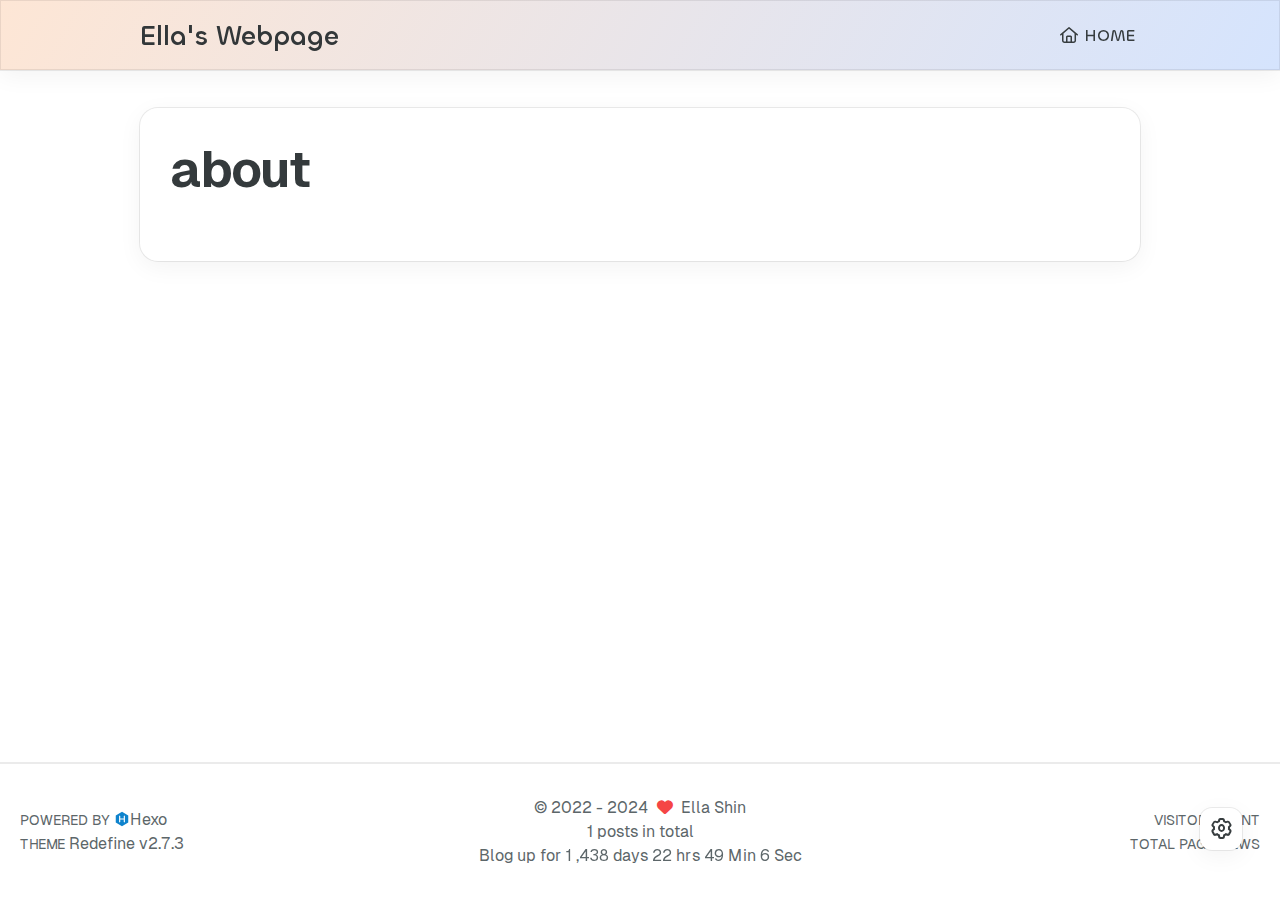
==== about/index.html @ 45e328cf "Site updated: 2024-11-09 21:26:44" ====
<!DOCTYPE html>
<html lang="en">
<head>
    <meta charset="utf-8">
    <meta name="viewport" content="width=device-width, initial-scale=1">
    <meta name="keywords" content="Hexo Theme Redefine">
    
    <meta name="author" content="Ella Shin">
    <!-- preconnect -->
    <link rel="preconnect" href="https://fonts.googleapis.com">
    <link rel="preconnect" href="https://fonts.gstatic.com" crossorigin>

    
    <!--- Seo Part-->
    
    <link rel="canonical" href="http://example.com/about/"/>
    <meta name="robots" content="index,follow">
    <meta name="googlebot" content="index,follow">
    <meta name="revisit-after" content="1 days">
    
        <meta name="description" content="Lovely girl">
<meta property="og:type" content="website">
<meta property="og:title" content="about">
<meta property="og:url" content="http://example.com/about/index.html">
<meta property="og:site_name" content="Ella&#39;s Webpage">
<meta property="og:description" content="Lovely girl">
<meta property="og:locale" content="en_US">
<meta property="article:published_time" content="2024-11-09T11:53:53.000Z">
<meta property="article:modified_time" content="2024-11-09T11:53:53.157Z">
<meta property="article:author" content="Ella Shin">
<meta name="twitter:card" content="summary">
    
    
    <!--- Icon Part-->
    <link rel="icon" type="image/png" href="/images/greyseal.svg" sizes="192x192">
    <link rel="apple-touch-icon" sizes="180x180" href="/images/greyseal.svg">
    <meta name="theme-color" content="#A31F34">
    <link rel="shortcut icon" href="/images/greyseal.svg">
    <!--- Page Info-->
    
    <title>
        
            About | Ella&#39;s Webpage
        
    </title>

    
<link rel="stylesheet" href="/fonts/Chillax/chillax.css">


    <!--- Inject Part-->
    

    
<link rel="stylesheet" href="/css/style.css">


    
        
<link rel="stylesheet" href="/assets/build/styles.css">

    

    
<link rel="stylesheet" href="/fonts/GeistMono/geist-mono.css">

    
<link rel="stylesheet" href="/fonts/Geist/geist.css">

    <!--- Font Part-->
    
    
    
    
    
    

    <script id="hexo-configurations">
    window.config = {"hostname":"example.com","root":"/","language":"en"};
    window.theme = {"articles":{"style":{"font_size":"16px","line_height":1.5,"image_border_radius":"14px","image_alignment":"center","image_caption":false,"link_icon":true,"title_alignment":"left","headings_top_spacing":{"h1":"3.2rem","h2":"2.4rem","h3":"1.9rem","h4":"1.6rem","h5":"1.4rem","h6":"1.3rem"}},"word_count":{"enable":true,"count":true,"min2read":true},"author_label":{"enable":true,"auto":false,"list":[]},"code_block":{"copy":true,"style":"mac","highlight_theme":{"light":"github","dark":"vs2015"},"font":{"enable":false,"family":null,"url":null}},"toc":{"enable":true,"max_depth":3,"number":false,"expand":true,"init_open":true},"copyright":{"enable":true,"default":"cc_by_nc_sa"},"lazyload":true,"recommendation":{"enable":false,"title":"推荐阅读","limit":3,"mobile_limit":2,"placeholder":"/images/wallhaven-wqery6-light.webp","skip_dirs":[]}},"colors":{"primary":"#A31F34","secondary":null,"default_mode":"light"},"global":{"fonts":{"chinese":{"enable":false,"family":null,"url":null},"english":{"enable":false,"family":null,"url":null},"title":{"enable":false,"family":null,"url":null}},"content_max_width":"1000px","sidebar_width":"210px","hover":{"shadow":true,"scale":false},"scroll_progress":{"bar":false,"percentage":true},"website_counter":{"url":"https://cn.vercount.one/js","enable":true,"site_pv":true,"site_uv":true,"post_pv":true},"single_page":true,"preloader":{"enable":false,"custom_message":null},"open_graph":true,"google_analytics":{"enable":false,"id":null}},"home_banner":{"enable":true,"style":"fixed","image":{"light":"/images/seal2.jpg","dark":"/images/seal2.jpg"},"title":"Ella's Blog","subtitle":{"text":[],"hitokoto":{"enable":false,"show_author":false,"api":"https://v1.hitokoto.cn"},"typing_speed":100,"backing_speed":80,"starting_delay":500,"backing_delay":1500,"loop":true,"smart_backspace":true},"text_color":{"light":"#1a1b1c","dark":"#1a1b1c"},"text_style":{"title_size":"3.8rem","subtitle_size":"1.5rem","line_height":1.2},"custom_font":{"enable":false,"family":null,"url":null},"social_links":{"enable":false,"style":"default","links":{"github":null,"instagram":null,"zhihu":null,"twitter":null,"email":null},"qrs":{"weixin":null}}},"plugins":{"feed":{"enable":false},"aplayer":{"enable":false,"type":"fixed","audios":[{"name":null,"artist":null,"url":null,"cover":null,"lrc":null}]},"mermaid":{"enable":false,"version":"9.3.0"}},"version":"2.7.3","navbar":{"auto_hide":false,"color":{"left":"#f78736","right":"#367df7","transparency":35},"width":{"home":"1200px","pages":"1000px"},"links":{"Home":{"path":"/","icon":"fa-regular fa-house"}},"search":{"enable":false,"preload":true}},"page_templates":{"friends_column":2,"tags_style":"blur"},"home":{"sidebar":{"enable":true,"position":"left","first_item":"menu","announcement":null,"show_on_mobile":true,"links":null},"article_date_format":"auto","excerpt_length":200,"categories":{"enable":true,"limit":3},"tags":{"enable":true,"limit":3}},"footerStart":"2022/8/17 11:45:14"};
    window.lang_ago = {"second":"%s seconds ago","minute":"%s minutes ago","hour":"%s hours ago","day":"%s days ago","week":"%s weeks ago","month":"%s months ago","year":"%s years ago"};
    window.data = {"masonry":false};
  </script>
    
    <!--- Fontawesome Part-->
    
<link rel="stylesheet" href="/fontawesome/fontawesome.min.css">

    
<link rel="stylesheet" href="/fontawesome/brands.min.css">

    
<link rel="stylesheet" href="/fontawesome/solid.min.css">

    
<link rel="stylesheet" href="/fontawesome/regular.min.css">

    
    
    
    
<meta name="generator" content="Hexo 7.3.0"></head>


<body>
<div class="progress-bar-container">
    

    
        <span class="pjax-progress-bar"></span>
<!--        <span class="swup-progress-icon">-->
<!--            <i class="fa-solid fa-circle-notch fa-spin"></i>-->
<!--        </span>-->
    
</div>



<main class="page-container" id="swup">

    

    <div class="main-content-container flex flex-col justify-between min-h-dvh">


        <div class="main-content-header">
            <header class="navbar-container px-6 md:px-12">
    <div class="navbar-content transition-navbar ">
        <div class="left">
            
            <a class="logo-title" href="/">
                
                Ella&#39;s Webpage
                
            </a>
        </div>

        <div class="right">
            <!-- PC -->
            <div class="desktop">
                <ul class="navbar-list">
                    
                        
                            

                            <li class="navbar-item">
                                <!-- Menu -->
                                <a class=""
                                   href="/"
                                        >
                                    <i class="fa-regular fa-house fa-fw"></i>
                                    HOME
                                    
                                </a>

                                <!-- Submenu -->
                                
                            </li>
                    
                    
                </ul>
            </div>
            <!-- Mobile -->
            <div class="mobile">
                
                <div class="icon-item navbar-bar">
                    <div class="navbar-bar-middle"></div>
                </div>
            </div>
        </div>
    </div>

    <!-- Mobile sheet -->
    <div class="navbar-drawer h-dvh w-full absolute top-0 left-0 bg-background-color flex flex-col justify-between">
        <ul class="drawer-navbar-list flex flex-col px-4 justify-center items-start">
            
                
                    

                    <li class="drawer-navbar-item text-base my-1.5 flex flex-col w-full">
                        
                        <a class="py-1.5 px-2 flex flex-row items-center justify-between gap-1 hover:!text-primary active:!text-primary text-2xl font-semibold group border-b border-border-color hover:border-primary w-full "
                           href="/"
                        >
                            <span>
                                HOME
                            </span>
                            
                                <i class="fa-regular fa-house fa-sm fa-fw"></i>
                            
                        </a>
                        

                        
                    </li>
            

            
            
        </ul>

        <div class="statistics flex justify-around my-2.5">
    <a class="item tag-count-item flex flex-col justify-center items-center w-20" href="/tags">
        <div class="number text-2xl sm:text-xl text-second-text-color font-semibold">0</div>
        <div class="label text-third-text-color text-sm">Tags</div>
    </a>
    <a class="item tag-count-item flex flex-col justify-center items-center w-20" href="/categories">
        <div class="number text-2xl sm:text-xl text-second-text-color font-semibold">0</div>
        <div class="label text-third-text-color text-sm">Categories</div>
    </a>
    <a class="item tag-count-item flex flex-col justify-center items-center w-20" href="/archives">
        <div class="number text-2xl sm:text-xl text-second-text-color font-semibold">1</div>
        <div class="label text-third-text-color text-sm">Posts</div>
    </a>
</div>
    </div>

    <div class="window-mask"></div>

</header>


        </div>

        <div class="main-content-body">

            

            <div class="main-content">

                
                    <div class="page-template-container">
    
    
    
    <div class="page-template-content markdown-body">
        
            <h1>about</h1>
        
    </div>
    <div class="page-template-comments">
        
    </div>
</div>


                

            </div>

            

        </div>

        <div class="main-content-footer">
            <footer class="footer mt-5 py-5 h-auto text-base text-third-text-color relative border-t-2 border-t-border-color">
    <div class="info-container py-3 text-center">
        
        <div class="text-center">
            &copy;
            
              <span>2022</span>
              -
            
            2024&nbsp;&nbsp;<i class="fa-solid fa-heart fa-beat" style="--fa-animation-duration: 0.5s; color: #f54545"></i>&nbsp;&nbsp;<a href="/">Ella Shin</a>
            
                
                <p class="post-count space-x-0.5">
                    <span>
                        1 posts in total
                    </span>
                    
                </p>
            
        </div>
        
            <script data-swup-reload-script src="https://cn.vercount.one/js"></script>
            <div class="relative text-center lg:absolute lg:right-[20px] lg:top-1/2 lg:-translate-y-1/2 lg:text-right">
                
                    <span id="busuanzi_container_site_uv" class="lg:!block">
                        <span class="text-sm">VISITOR COUNT</span>
                        <span id="busuanzi_value_site_uv"></span>
                    </span>
                
                
                    <span id="busuanzi_container_site_pv" class="lg:!block">
                        <span class="text-sm">TOTAL PAGE VIEWS</span>
                        <span id="busuanzi_value_site_pv"></span>
                    </span>
                
            </div>
        
        <div class="relative text-center lg:absolute lg:left-[20px] lg:top-1/2 lg:-translate-y-1/2 lg:text-left">
            <span class="lg:block text-sm">POWERED BY <?xml version="1.0" encoding="utf-8"?><!DOCTYPE svg PUBLIC "-//W3C//DTD SVG 1.1//EN" "http://www.w3.org/Graphics/SVG/1.1/DTD/svg11.dtd"><svg class="relative top-[2px] inline-block align-baseline" version="1.1" id="圖層_1" xmlns="http://www.w3.org/2000/svg" xmlns:xlink="http://www.w3.org/1999/xlink" x="0px" y="0px" width="1rem" height="1rem" viewBox="0 0 512 512" enable-background="new 0 0 512 512" xml:space="preserve"><path fill="#0E83CD" d="M256.4,25.8l-200,115.5L56,371.5l199.6,114.7l200-115.5l0.4-230.2L256.4,25.8z M349,354.6l-18.4,10.7l-18.6-11V275H200v79.6l-18.4,10.7l-18.6-11v-197l18.5-10.6l18.5,10.8V237h112v-79.6l18.5-10.6l18.5,10.8V354.6z"/></svg><a target="_blank" class="text-base" href="https://hexo.io">Hexo</a></span>
            <span class="text-sm lg:block">THEME&nbsp;<a class="text-base" target="_blank" href="https://github.com/EvanNotFound/hexo-theme-redefine">Redefine v2.7.3</a></span>
        </div>
        
        
            <div>
                Blog up for <span class="odometer" id="runtime_days" ></span> days <span class="odometer" id="runtime_hours"></span> hrs <span class="odometer" id="runtime_minutes"></span> Min <span class="odometer" id="runtime_seconds"></span> Sec
            </div>
        
        
            <script data-swup-reload-script>
                try {
                    function odometer_init() {
                    const elements = document.querySelectorAll('.odometer');
                    elements.forEach(el => {
                        new Odometer({
                            el,
                            format: '( ddd).dd',
                            duration: 200
                        });
                    });
                    }
                    odometer_init();
                } catch (error) {}
            </script>
        
        
        
    </div>  
</footer>
        </div>
    </div>

    

    <div class="right-side-tools-container">
        <div class="side-tools-container">
    <ul class="hidden-tools-list">
        <li class="right-bottom-tools tool-font-adjust-plus flex justify-center items-center">
            <i class="fa-regular fa-magnifying-glass-plus"></i>
        </li>

        <li class="right-bottom-tools tool-font-adjust-minus flex justify-center items-center">
            <i class="fa-regular fa-magnifying-glass-minus"></i>
        </li>

        <li class="right-bottom-tools tool-dark-light-toggle flex justify-center items-center">
            <i class="fa-regular fa-moon"></i>
        </li>

        <!-- rss -->
        

        

        <li class="right-bottom-tools tool-scroll-to-bottom flex justify-center items-center">
            <i class="fa-regular fa-arrow-down"></i>
        </li>
    </ul>

    <ul class="visible-tools-list">
        <li class="right-bottom-tools toggle-tools-list flex justify-center items-center">
            <i class="fa-regular fa-cog fa-spin"></i>
        </li>
        
            <li class="right-bottom-tools tool-scroll-to-top flex justify-center items-center">
                <i class="arrow-up fas fa-arrow-up"></i>
                <span class="percent"></span>
            </li>
        
        
    </ul>
</div>

    </div>

    <div class="image-viewer-container">
    <img src="">
</div>


    

</main>


    
<script src="/js/libs/Swup.min.js"></script>

<script src="/js/libs/SwupSlideTheme.min.js"></script>

<script src="/js/libs/SwupScriptsPlugin.min.js"></script>

<script src="/js/libs/SwupProgressPlugin.min.js"></script>

<script src="/js/libs/SwupScrollPlugin.min.js"></script>

<script src="/js/libs/SwupPreloadPlugin.min.js"></script>

<script>
    const swup = new Swup({
        plugins: [
            new SwupScriptsPlugin({
                optin: true,
            }),
            new SwupProgressPlugin(),
            new SwupScrollPlugin({
                offset: 80,
            }),
            new SwupSlideTheme({
                mainElement: ".main-content-body",
            }),
            new SwupPreloadPlugin(),
        ],
        containers: ["#swup"],
    });
</script>







<script src="/js/tools/imageViewer.js" type="module"></script>

<script src="/js/utils.js" type="module"></script>

<script src="/js/main.js" type="module"></script>

<script src="/js/layouts/navbarShrink.js" type="module"></script>

<script src="/js/tools/scrollTopBottom.js" type="module"></script>

<script src="/js/tools/lightDarkSwitch.js" type="module"></script>

<script src="/js/layouts/categoryList.js" type="module"></script>





    
<script src="/js/tools/codeBlock.js" type="module"></script>




    
<script src="/js/layouts/lazyload.js" type="module"></script>




    
<script src="/js/tools/runtime.js"></script>

    
<script src="/js/libs/odometer.min.js"></script>

    
<link rel="stylesheet" href="/assets/odometer-theme-minimal.css">




  
<script src="/js/libs/Typed.min.js"></script>

  
<script src="/js/plugins/typed.js" type="module"></script>








    
<script src="/js/libs/anime.min.js"></script>





    
<script src="/js/tools/tocToggle.js" type="module" data-swup-reload-script=""></script>

<script src="/js/layouts/toc.js" type="module" data-swup-reload-script=""></script>

<script src="/js/plugins/tabs.js" type="module" data-swup-reload-script=""></script>




<script src="/js/libs/moment-with-locales.min.js" data-swup-reload-script=""></script>


<script src="/js/layouts/essays.js" type="module" data-swup-reload-script=""></script>




</body>
</html>
---- fonts/Chillax/chillax.css ----
/**
 * @license
 *
 * Font Family: Chillax
 * Designed by: Manushi Parikh
 * URL: https://www.fontshare.com/fonts/chillax
 * © 2023 Indian Type Foundry
 *
 * Font Style:
 * Chillax Variable(Variable font)
 *
*/


/**
* This is a variable font
* You can controll variable axes as shown below:
* font-variation-settings: 'wght' 700.0;
*
* available axes:

* 'wght' (range from 200.0 to 700.0)

*/

@font-face {
    font-family: 'Chillax-Variable';
    src:local('Chillax-Variable'),
        local('ChillaxVariable'),
        local('Chillax Variable'),
        local('Chillax'),
        url('Chillax-Variable.woff2') format('woff2'),
        url('Chillax-Variable.woff') format('woff'),
        url('Chillax-Variable.ttf') format('truetype');
    font-weight: 200 700;
    font-display: swap;
    font-style: normal;
}
---- css/style.css ----
@tailwind base;
@tailwind components;
@tailwind utilities;
.title-hover-animation {
  display: inline-block;
  position: relative;
  border-bottom: none;
  line-height: 1.3;
  vertical-align: top;
  color: var(--second-text-color);
}
.title-hover-animation::before {
  content: '';
  position: absolute;
  width: 100%;
  height: 2px;
  bottom: -4px;
  left: 0;
  background-color: var(--second-text-color);
  visibility: hidden;
  transform: scaleX(0);
  transition-property: color, background, box-shadow, border-color, visibility, transform;
  transition-delay: 0s, 0s, 0s, 0s, 0s, 0s;
  transition-duration: 0.2s, 0.2s, 0.2s, 0.2s, 0.2s, 0.2s;
  transition-timing-function: ease, ease, ease, ease, ease-in-out, ease-in-out;
}
@-moz-keyframes fade-in-down {
  0% {
    opacity: 0;
    transform: translateY(-50px);
  }
  100% {
    opacity: 1;
    transform: translateY(0);
  }
}
@-webkit-keyframes fade-in-down {
  0% {
    opacity: 0;
    transform: translateY(-50px);
  }
  100% {
    opacity: 1;
    transform: translateY(0);
  }
}
@-o-keyframes fade-in-down {
  0% {
    opacity: 0;
    transform: translateY(-50px);
  }
  100% {
    opacity: 1;
    transform: translateY(0);
  }
}
@keyframes fade-in-down {
  0% {
    opacity: 0;
    transform: translateY(-50px);
  }
  100% {
    opacity: 1;
    transform: translateY(0);
  }
}
@-moz-keyframes icon-animate {
  0%, 100% {
    transform: scale(1);
  }
  10%, 30% {
    transform: scale(0.88);
  }
  20%, 40%, 60%, 80% {
    transform: scale(1.08);
  }
  50%, 70% {
    transform: scale(1.08);
  }
}
@-webkit-keyframes icon-animate {
  0%, 100% {
    transform: scale(1);
  }
  10%, 30% {
    transform: scale(0.88);
  }
  20%, 40%, 60%, 80% {
    transform: scale(1.08);
  }
  50%, 70% {
    transform: scale(1.08);
  }
}
@-o-keyframes icon-animate {
  0%, 100% {
    transform: scale(1);
  }
  10%, 30% {
    transform: scale(0.88);
  }
  20%, 40%, 60%, 80% {
    transform: scale(1.08);
  }
  50%, 70% {
    transform: scale(1.08);
  }
}
@keyframes icon-animate {
  0%, 100% {
    transform: scale(1);
  }
  10%, 30% {
    transform: scale(0.88);
  }
  20%, 40%, 60%, 80% {
    transform: scale(1.08);
  }
  50%, 70% {
    transform: scale(1.08);
  }
}
:root {
  --background-color: #fff;
  --background-color-transparent: rgba(255,255,255,0.6);
  --background-color-transparent-15: rgba(255,255,255,0.15);
  --background-color-transparent-40: rgba(255,255,255,0.4);
  --background-color-transparent-80: rgba(255,255,255,0.8);
  --second-background-color: #fafafa;
  --third-background-color: #f7f7f7;
  --third-background-color-transparent: rgba(241,241,241,0.6);
  --primary-color: #a31f34;
  --first-text-color: #323739;
  --second-text-color: #343a3c;
  --third-text-color: #5c6669;
  --fourth-text-color: #eaeced;
  --default-text-color: #373d3f;
  --invert-text-color: #bebec6;
  --border-color: rgba(0,0,0,0.08);
  --selection-color: #be243c;
  --shadow-color-1: rgba(0,0,0,0.08);
  --shadow-color-2: rgba(0,0,0,0.05);
  --shadow-hover-color: rgba(0,0,0,0.28);
  --scrollbar-color: #c1c1c1;
  --scrollbar-color-hover: #a1a1a1;
  --scroll-bar-bg-color: #fafafa;
  --link-color: #323739;
  --copyright-info-color: #c03;
  --avatar-background-color: #06c;
  --pjax-progress-bar-color: linear-gradient(45deg, #f10006, #ef5b00, #e59c01, #19ca05, #00cab5, #0264c8, #c303c3);
  --archive-timeline-last-child-color: linear-gradient(to bottom, #e8e8e8 60%, rgba(0,0,0,0) 100%) 1 100%;
  --note-blue-title-bg: #d6f7fb;
  --note-red-title-bg: #fde9e9;
  --note-cyan-title-bg: #e9fdf9;
  --note-green-title-bg: #e9fde9;
  --note-yellow-title-bg: #fdf9e9;
  --note-gray-title-bg: #f9f9f9;
  --note-type-title-bg: #fdf3e9;
  --note-black-title-bg: #e9e9e9;
  --note-purple-title-bg: #f9e9fd;
  --home-banner-text-color: #1a1b1c;
  --home-banner-icons-container-border-color: rgba(255,255,255,0.35);
  --home-banner-icons-container-background-color: rgba(255,255,255,0.3);
  --redefine-box-shadow: var(--shadow-color-2) 0px 6px 24px 0px, var(--shadow-color-1) 0px 0px 0px 1px;
  --redefine-box-shadow-hover: var(--shadow-color-2) 0px 6px 24px 0px, var(--shadow-color-1) 0px 0px 0px 1px, var(--shadow-color-1) 0px 0px 0px 1px inset;
  --redefine-box-shadow-flat: var(--shadow-color-2) 0px 1px 4px 0px, var(--shadow-color-1) 0px 0px 0px 1px;
  --redefine-box-shadow-flat-hover: var(--shadow-color-2) 0px 1px 4px 0px, var(--shadow-color-1) 0px 0px 0px 1px, var(--shadow-color-1) 0px 0px 0px 1px inset;
  --mermaid-theme: '';
}
@media (prefers-color-scheme: light) {
  :root {
    --background-color: #fff;
    --background-color-transparent: rgba(255,255,255,0.6);
    --background-color-transparent-15: rgba(255,255,255,0.15);
    --background-color-transparent-40: rgba(255,255,255,0.4);
    --background-color-transparent-80: rgba(255,255,255,0.8);
    --second-background-color: #fafafa;
    --third-background-color: #f7f7f7;
    --third-background-color-transparent: rgba(241,241,241,0.6);
    --primary-color: #a31f34;
    --first-text-color: #323739;
    --second-text-color: #343a3c;
    --third-text-color: #5c6669;
    --fourth-text-color: #eaeced;
    --default-text-color: #373d3f;
    --invert-text-color: #bebec6;
    --border-color: rgba(0,0,0,0.08);
    --selection-color: #be243c;
    --shadow-color-1: rgba(0,0,0,0.08);
    --shadow-color-2: rgba(0,0,0,0.05);
    --shadow-hover-color: rgba(0,0,0,0.28);
    --scrollbar-color: #c1c1c1;
    --scrollbar-color-hover: #a1a1a1;
    --scroll-bar-bg-color: #fafafa;
    --link-color: #323739;
    --copyright-info-color: #c03;
    --avatar-background-color: #06c;
    --pjax-progress-bar-color: linear-gradient(45deg, #f10006, #ef5b00, #e59c01, #19ca05, #00cab5, #0264c8, #c303c3);
    --archive-timeline-last-child-color: linear-gradient(to bottom, #e8e8e8 60%, rgba(0,0,0,0) 100%) 1 100%;
    --note-blue-title-bg: #d6f7fb;
    --note-red-title-bg: #fde9e9;
    --note-cyan-title-bg: #e9fdf9;
    --note-green-title-bg: #e9fde9;
    --note-yellow-title-bg: #fdf9e9;
    --note-gray-title-bg: #f9f9f9;
    --note-type-title-bg: #fdf3e9;
    --note-black-title-bg: #e9e9e9;
    --note-purple-title-bg: #f9e9fd;
    --home-banner-text-color: #1a1b1c;
    --home-banner-icons-container-border-color: rgba(255,255,255,0.35);
    --home-banner-icons-container-background-color: rgba(255,255,255,0.3);
    --redefine-box-shadow: var(--shadow-color-2) 0px 6px 24px 0px, var(--shadow-color-1) 0px 0px 0px 1px;
    --redefine-box-shadow-hover: var(--shadow-color-2) 0px 6px 24px 0px, var(--shadow-color-1) 0px 0px 0px 1px, var(--shadow-color-1) 0px 0px 0px 1px inset;
    --redefine-box-shadow-flat: var(--shadow-color-2) 0px 1px 4px 0px, var(--shadow-color-1) 0px 0px 0px 1px;
    --redefine-box-shadow-flat-hover: var(--shadow-color-2) 0px 1px 4px 0px, var(--shadow-color-1) 0px 0px 0px 1px, var(--shadow-color-1) 0px 0px 0px 1px inset;
    --mermaid-theme: '';
  }
}
@media (prefers-color-scheme: dark) {
  :root {
    --background-color: #202124;
    --background-color-transparent: rgba(32,33,36,0.4);
    --background-color-transparent-15: rgba(32,33,36,0.15);
    --background-color-transparent-40: rgba(32,33,36,0.4);
    --background-color-transparent-80: rgba(32,33,36,0.8);
    --second-background-color: #242529;
    --third-background-color: #292b2f;
    --third-background-color-transparent: rgba(32,33,36,0.6);
    --primary-color: #a31f34;
    --first-text-color: #d2d2d7;
    --second-text-color: #cbcbd1;
    --third-text-color: #9595a2;
    --fourth-text-color: #242429;
    --default-text-color: #bebec6;
    --invert-text-color: #373d3f;
    --border-color: rgba(255,255,255,0.08);
    --selection-color: #be243c;
    --shadow-color-1: rgba(255,255,255,0.08);
    --shadow-color-2: rgba(255,255,255,0.05);
    --shadow-hover-color: rgba(69,69,69,0.28);
    --scrollbar-color: #898989;
    --scrollbar-color-hover: #a1a1a1;
    --scroll-bar-bg-color: #2a2c30;
    --link-color: #c5c5cc;
    --copyright-info-color: #a30029;
    --avatar-background-color: #005cb8;
    --pjax-progress-bar-color: linear-gradient(45deg, #ea404a, #ea722f, #e9a71f, #67e559, #18ecec, #1b85f1, #ee1dee);
    --archive-timeline-last-child-color: linear-gradient(to bottom, #323232 60%, rgba(255,255,255,0) 100%) 1 100%;
    --note-blue-title-bg: #1e3e46;
    --note-red-title-bg: #4e1e1e;
    --note-cyan-title-bg: #1e4e4e;
    --note-green-title-bg: #1e4e1e;
    --note-yellow-title-bg: #4e4e1e;
    --note-gray-title-bg: #4e4e4e;
    --note-type-title-bg: #4e3a1e;
    --note-black-title-bg: #1e1e1e;
    --note-purple-title-bg: #4e1e4e;
    --home-banner-text-color: #1a1b1c;
    --home-banner-icons-container-border-color: rgba(197,197,197,0.35);
    --home-banner-icons-container-background-color: rgba(197,197,197,0.3);
    --redefine-box-shadow: var(--shadow-color-2) 0px 6px 24px 0px, var(--shadow-color-1) 0px 0px 0px 1px;
    --redefine-box-shadow-hover: var(--shadow-color-2) 0px 6px 24px 0px, var(--shadow-color-1) 0px 0px 0px 1px, var(--shadow-color-1) 0px 0px 0px 1px inset;
    --redefine-box-shadow-flat: var(--shadow-color-2) 0px 1px 4px 0px, var(--shadow-color-1) 0px 0px 0px 1px;
    --redefine-box-shadow-flat-hover: var(--shadow-color-2) 0px 1px 4px 0px, var(--shadow-color-1) 0px 0px 0px 1px, var(--shadow-color-1) 0px 0px 0px 1px inset;
    --mermaid-theme: '';
  }
}
.light-mode {
  --background-color: #fff;
  --background-color-transparent: rgba(255,255,255,0.6);
  --background-color-transparent-15: rgba(255,255,255,0.15);
  --background-color-transparent-40: rgba(255,255,255,0.4);
  --background-color-transparent-80: rgba(255,255,255,0.8);
  --second-background-color: #fafafa;
  --third-background-color: #f7f7f7;
  --third-background-color-transparent: rgba(241,241,241,0.6);
  --primary-color: #a31f34;
  --first-text-color: #323739;
  --second-text-color: #343a3c;
  --third-text-color: #5c6669;
  --fourth-text-color: #eaeced;
  --default-text-color: #373d3f;
  --invert-text-color: #bebec6;
  --border-color: rgba(0,0,0,0.08);
  --selection-color: #be243c;
  --shadow-color-1: rgba(0,0,0,0.08);
  --shadow-color-2: rgba(0,0,0,0.05);
  --shadow-hover-color: rgba(0,0,0,0.28);
  --scrollbar-color: #c1c1c1;
  --scrollbar-color-hover: #a1a1a1;
  --scroll-bar-bg-color: #fafafa;
  --link-color: #323739;
  --copyright-info-color: #c03;
  --avatar-background-color: #06c;
  --pjax-progress-bar-color: linear-gradient(45deg, #f10006, #ef5b00, #e59c01, #19ca05, #00cab5, #0264c8, #c303c3);
  --archive-timeline-last-child-color: linear-gradient(to bottom, #e8e8e8 60%, rgba(0,0,0,0) 100%) 1 100%;
  --note-blue-title-bg: #d6f7fb;
  --note-red-title-bg: #fde9e9;
  --note-cyan-title-bg: #e9fdf9;
  --note-green-title-bg: #e9fde9;
  --note-yellow-title-bg: #fdf9e9;
  --note-gray-title-bg: #f9f9f9;
  --note-type-title-bg: #fdf3e9;
  --note-black-title-bg: #e9e9e9;
  --note-purple-title-bg: #f9e9fd;
  --home-banner-text-color: #1a1b1c;
  --home-banner-icons-container-border-color: rgba(255,255,255,0.35);
  --home-banner-icons-container-background-color: rgba(255,255,255,0.3);
  --redefine-box-shadow: var(--shadow-color-2) 0px 6px 24px 0px, var(--shadow-color-1) 0px 0px 0px 1px;
  --redefine-box-shadow-hover: var(--shadow-color-2) 0px 6px 24px 0px, var(--shadow-color-1) 0px 0px 0px 1px, var(--shadow-color-1) 0px 0px 0px 1px inset;
  --redefine-box-shadow-flat: var(--shadow-color-2) 0px 1px 4px 0px, var(--shadow-color-1) 0px 0px 0px 1px;
  --redefine-box-shadow-flat-hover: var(--shadow-color-2) 0px 1px 4px 0px, var(--shadow-color-1) 0px 0px 0px 1px, var(--shadow-color-1) 0px 0px 0px 1px inset;
  --mermaid-theme: '';
}
.dark-mode {
  --background-color: #202124;
  --background-color-transparent: rgba(32,33,36,0.4);
  --background-color-transparent-15: rgba(32,33,36,0.15);
  --background-color-transparent-40: rgba(32,33,36,0.4);
  --background-color-transparent-80: rgba(32,33,36,0.8);
  --second-background-color: #242529;
  --third-background-color: #292b2f;
  --third-background-color-transparent: rgba(32,33,36,0.6);
  --primary-color: #a31f34;
  --first-text-color: #d2d2d7;
  --second-text-color: #cbcbd1;
  --third-text-color: #9595a2;
  --fourth-text-color: #242429;
  --default-text-color: #bebec6;
  --invert-text-color: #373d3f;
  --border-color: rgba(255,255,255,0.08);
  --selection-color: #be243c;
  --shadow-color-1: rgba(255,255,255,0.08);
  --shadow-color-2: rgba(255,255,255,0.05);
  --shadow-hover-color: rgba(69,69,69,0.28);
  --scrollbar-color: #898989;
  --scrollbar-color-hover: #a1a1a1;
  --scroll-bar-bg-color: #2a2c30;
  --link-color: #c5c5cc;
  --copyright-info-color: #a30029;
  --avatar-background-color: #005cb8;
  --pjax-progress-bar-color: linear-gradient(45deg, #ea404a, #ea722f, #e9a71f, #67e559, #18ecec, #1b85f1, #ee1dee);
  --archive-timeline-last-child-color: linear-gradient(to bottom, #323232 60%, rgba(255,255,255,0) 100%) 1 100%;
  --note-blue-title-bg: #1e3e46;
  --note-red-title-bg: #4e1e1e;
  --note-cyan-title-bg: #1e4e4e;
  --note-green-title-bg: #1e4e1e;
  --note-yellow-title-bg: #4e4e1e;
  --note-gray-title-bg: #4e4e4e;
  --note-type-title-bg: #4e3a1e;
  --note-black-title-bg: #1e1e1e;
  --note-purple-title-bg: #4e1e4e;
  --home-banner-text-color: #1a1b1c;
  --home-banner-icons-container-border-color: rgba(197,197,197,0.35);
  --home-banner-icons-container-background-color: rgba(197,197,197,0.3);
  --redefine-box-shadow: var(--shadow-color-2) 0px 6px 24px 0px, var(--shadow-color-1) 0px 0px 0px 1px;
  --redefine-box-shadow-hover: var(--shadow-color-2) 0px 6px 24px 0px, var(--shadow-color-1) 0px 0px 0px 1px, var(--shadow-color-1) 0px 0px 0px 1px inset;
  --redefine-box-shadow-flat: var(--shadow-color-2) 0px 1px 4px 0px, var(--shadow-color-1) 0px 0px 0px 1px;
  --redefine-box-shadow-flat-hover: var(--shadow-color-2) 0px 1px 4px 0px, var(--shadow-color-1) 0px 0px 0px 1px, var(--shadow-color-1) 0px 0px 0px 1px inset;
  --mermaid-theme: '';
}
:root {
  --background-color: #fff;
  --background-color-transparent: rgba(255,255,255,0.6);
  --background-color-transparent-15: rgba(255,255,255,0.15);
  --background-color-transparent-40: rgba(255,255,255,0.4);
  --background-color-transparent-80: rgba(255,255,255,0.8);
  --second-background-color: #fafafa;
  --third-background-color: #f7f7f7;
  --third-background-color-transparent: rgba(241,241,241,0.6);
  --primary-color: #a31f34;
  --first-text-color: #323739;
  --second-text-color: #343a3c;
  --third-text-color: #5c6669;
  --fourth-text-color: #eaeced;
  --default-text-color: #373d3f;
  --invert-text-color: #bebec6;
  --border-color: rgba(0,0,0,0.08);
  --selection-color: #be243c;
  --shadow-color-1: rgba(0,0,0,0.08);
  --shadow-color-2: rgba(0,0,0,0.05);
  --shadow-hover-color: rgba(0,0,0,0.28);
  --scrollbar-color: #c1c1c1;
  --scrollbar-color-hover: #a1a1a1;
  --scroll-bar-bg-color: #fafafa;
  --link-color: #323739;
  --copyright-info-color: #c03;
  --avatar-background-color: #06c;
  --pjax-progress-bar-color: linear-gradient(45deg, #f10006, #ef5b00, #e59c01, #19ca05, #00cab5, #0264c8, #c303c3);
  --archive-timeline-last-child-color: linear-gradient(to bottom, #e8e8e8 60%, rgba(0,0,0,0) 100%) 1 100%;
  --note-blue-title-bg: #d6f7fb;
  --note-red-title-bg: #fde9e9;
  --note-cyan-title-bg: #e9fdf9;
  --note-green-title-bg: #e9fde9;
  --note-yellow-title-bg: #fdf9e9;
  --note-gray-title-bg: #f9f9f9;
  --note-type-title-bg: #fdf3e9;
  --note-black-title-bg: #e9e9e9;
  --note-purple-title-bg: #f9e9fd;
  --home-banner-text-color: #1a1b1c;
  --home-banner-icons-container-border-color: rgba(255,255,255,0.35);
  --home-banner-icons-container-background-color: rgba(255,255,255,0.3);
  --redefine-box-shadow: var(--shadow-color-2) 0px 6px 24px 0px, var(--shadow-color-1) 0px 0px 0px 1px;
  --redefine-box-shadow-hover: var(--shadow-color-2) 0px 6px 24px 0px, var(--shadow-color-1) 0px 0px 0px 1px, var(--shadow-color-1) 0px 0px 0px 1px inset;
  --redefine-box-shadow-flat: var(--shadow-color-2) 0px 1px 4px 0px, var(--shadow-color-1) 0px 0px 0px 1px;
  --redefine-box-shadow-flat-hover: var(--shadow-color-2) 0px 1px 4px 0px, var(--shadow-color-1) 0px 0px 0px 1px, var(--shadow-color-1) 0px 0px 0px 1px inset;
  --mermaid-theme: '';
}
@media (prefers-color-scheme: light) {
  :root {
    --background-color: #fff;
    --background-color-transparent: rgba(255,255,255,0.6);
    --background-color-transparent-15: rgba(255,255,255,0.15);
    --background-color-transparent-40: rgba(255,255,255,0.4);
    --background-color-transparent-80: rgba(255,255,255,0.8);
    --second-background-color: #fafafa;
    --third-background-color: #f7f7f7;
    --third-background-color-transparent: rgba(241,241,241,0.6);
    --primary-color: #a31f34;
    --first-text-color: #323739;
    --second-text-color: #343a3c;
    --third-text-color: #5c6669;
    --fourth-text-color: #eaeced;
    --default-text-color: #373d3f;
    --invert-text-color: #bebec6;
    --border-color: rgba(0,0,0,0.08);
    --selection-color: #be243c;
    --shadow-color-1: rgba(0,0,0,0.08);
    --shadow-color-2: rgba(0,0,0,0.05);
    --shadow-hover-color: rgba(0,0,0,0.28);
    --scrollbar-color: #c1c1c1;
    --scrollbar-color-hover: #a1a1a1;
    --scroll-bar-bg-color: #fafafa;
    --link-color: #323739;
    --copyright-info-color: #c03;
    --avatar-background-color: #06c;
    --pjax-progress-bar-color: linear-gradient(45deg, #f10006, #ef5b00, #e59c01, #19ca05, #00cab5, #0264c8, #c303c3);
    --archive-timeline-last-child-color: linear-gradient(to bottom, #e8e8e8 60%, rgba(0,0,0,0) 100%) 1 100%;
    --note-blue-title-bg: #d6f7fb;
    --note-red-title-bg: #fde9e9;
    --note-cyan-title-bg: #e9fdf9;
    --note-green-title-bg: #e9fde9;
    --note-yellow-title-bg: #fdf9e9;
    --note-gray-title-bg: #f9f9f9;
    --note-type-title-bg: #fdf3e9;
    --note-black-title-bg: #e9e9e9;
    --note-purple-title-bg: #f9e9fd;
    --home-banner-text-color: #1a1b1c;
    --home-banner-icons-container-border-color: rgba(255,255,255,0.35);
    --home-banner-icons-container-background-color: rgba(255,255,255,0.3);
    --redefine-box-shadow: var(--shadow-color-2) 0px 6px 24px 0px, var(--shadow-color-1) 0px 0px 0px 1px;
    --redefine-box-shadow-hover: var(--shadow-color-2) 0px 6px 24px 0px, var(--shadow-color-1) 0px 0px 0px 1px, var(--shadow-color-1) 0px 0px 0px 1px inset;
    --redefine-box-shadow-flat: var(--shadow-color-2) 0px 1px 4px 0px, var(--shadow-color-1) 0px 0px 0px 1px;
    --redefine-box-shadow-flat-hover: var(--shadow-color-2) 0px 1px 4px 0px, var(--shadow-color-1) 0px 0px 0px 1px, var(--shadow-color-1) 0px 0px 0px 1px inset;
    --mermaid-theme: '';
  }
}
@media (prefers-color-scheme: dark) {
  :root {
    --background-color: #202124;
    --background-color-transparent: rgba(32,33,36,0.4);
    --background-color-transparent-15: rgba(32,33,36,0.15);
    --background-color-transparent-40: rgba(32,33,36,0.4);
    --background-color-transparent-80: rgba(32,33,36,0.8);
    --second-background-color: #242529;
    --third-background-color: #292b2f;
    --third-background-color-transparent: rgba(32,33,36,0.6);
    --primary-color: #a31f34;
    --first-text-color: #d2d2d7;
    --second-text-color: #cbcbd1;
    --third-text-color: #9595a2;
    --fourth-text-color: #242429;
    --default-text-color: #bebec6;
    --invert-text-color: #373d3f;
    --border-color: rgba(255,255,255,0.08);
    --selection-color: #be243c;
    --shadow-color-1: rgba(255,255,255,0.08);
    --shadow-color-2: rgba(255,255,255,0.05);
    --shadow-hover-color: rgba(69,69,69,0.28);
    --scrollbar-color: #898989;
    --scrollbar-color-hover: #a1a1a1;
    --scroll-bar-bg-color: #2a2c30;
    --link-color: #c5c5cc;
    --copyright-info-color: #a30029;
    --avatar-background-color: #005cb8;
    --pjax-progress-bar-color: linear-gradient(45deg, #ea404a, #ea722f, #e9a71f, #67e559, #18ecec, #1b85f1, #ee1dee);
    --archive-timeline-last-child-color: linear-gradient(to bottom, #323232 60%, rgba(255,255,255,0) 100%) 1 100%;
    --note-blue-title-bg: #1e3e46;
    --note-red-title-bg: #4e1e1e;
    --note-cyan-title-bg: #1e4e4e;
    --note-green-title-bg: #1e4e1e;
    --note-yellow-title-bg: #4e4e1e;
    --note-gray-title-bg: #4e4e4e;
    --note-type-title-bg: #4e3a1e;
    --note-black-title-bg: #1e1e1e;
    --note-purple-title-bg: #4e1e4e;
    --home-banner-text-color: #1a1b1c;
    --home-banner-icons-container-border-color: rgba(197,197,197,0.35);
    --home-banner-icons-container-background-color: rgba(197,197,197,0.3);
    --redefine-box-shadow: var(--shadow-color-2) 0px 6px 24px 0px, var(--shadow-color-1) 0px 0px 0px 1px;
    --redefine-box-shadow-hover: var(--shadow-color-2) 0px 6px 24px 0px, var(--shadow-color-1) 0px 0px 0px 1px, var(--shadow-color-1) 0px 0px 0px 1px inset;
    --redefine-box-shadow-flat: var(--shadow-color-2) 0px 1px 4px 0px, var(--shadow-color-1) 0px 0px 0px 1px;
    --redefine-box-shadow-flat-hover: var(--shadow-color-2) 0px 1px 4px 0px, var(--shadow-color-1) 0px 0px 0px 1px, var(--shadow-color-1) 0px 0px 0px 1px inset;
    --mermaid-theme: '';
  }
}
.light-mode {
  --background-color: #fff;
  --background-color-transparent: rgba(255,255,255,0.6);
  --background-color-transparent-15: rgba(255,255,255,0.15);
  --background-color-transparent-40: rgba(255,255,255,0.4);
  --background-color-transparent-80: rgba(255,255,255,0.8);
  --second-background-color: #fafafa;
  --third-background-color: #f7f7f7;
  --third-background-color-transparent: rgba(241,241,241,0.6);
  --primary-color: #a31f34;
  --first-text-color: #323739;
  --second-text-color: #343a3c;
  --third-text-color: #5c6669;
  --fourth-text-color: #eaeced;
  --default-text-color: #373d3f;
  --invert-text-color: #bebec6;
  --border-color: rgba(0,0,0,0.08);
  --selection-color: #be243c;
  --shadow-color-1: rgba(0,0,0,0.08);
  --shadow-color-2: rgba(0,0,0,0.05);
  --shadow-hover-color: rgba(0,0,0,0.28);
  --scrollbar-color: #c1c1c1;
  --scrollbar-color-hover: #a1a1a1;
  --scroll-bar-bg-color: #fafafa;
  --link-color: #323739;
  --copyright-info-color: #c03;
  --avatar-background-color: #06c;
  --pjax-progress-bar-color: linear-gradient(45deg, #f10006, #ef5b00, #e59c01, #19ca05, #00cab5, #0264c8, #c303c3);
  --archive-timeline-last-child-color: linear-gradient(to bottom, #e8e8e8 60%, rgba(0,0,0,0) 100%) 1 100%;
  --note-blue-title-bg: #d6f7fb;
  --note-red-title-bg: #fde9e9;
  --note-cyan-title-bg: #e9fdf9;
  --note-green-title-bg: #e9fde9;
  --note-yellow-title-bg: #fdf9e9;
  --note-gray-title-bg: #f9f9f9;
  --note-type-title-bg: #fdf3e9;
  --note-black-title-bg: #e9e9e9;
  --note-purple-title-bg: #f9e9fd;
  --home-banner-text-color: #1a1b1c;
  --home-banner-icons-container-border-color: rgba(255,255,255,0.35);
  --home-banner-icons-container-background-color: rgba(255,255,255,0.3);
  --redefine-box-shadow: var(--shadow-color-2) 0px 6px 24px 0px, var(--shadow-color-1) 0px 0px 0px 1px;
  --redefine-box-shadow-hover: var(--shadow-color-2) 0px 6px 24px 0px, var(--shadow-color-1) 0px 0px 0px 1px, var(--shadow-color-1) 0px 0px 0px 1px inset;
  --redefine-box-shadow-flat: var(--shadow-color-2) 0px 1px 4px 0px, var(--shadow-color-1) 0px 0px 0px 1px;
  --redefine-box-shadow-flat-hover: var(--shadow-color-2) 0px 1px 4px 0px, var(--shadow-color-1) 0px 0px 0px 1px, var(--shadow-color-1) 0px 0px 0px 1px inset;
  --mermaid-theme: '';
}
.dark-mode {
  --background-color: #202124;
  --background-color-transparent: rgba(32,33,36,0.4);
  --background-color-transparent-15: rgba(32,33,36,0.15);
  --background-color-transparent-40: rgba(32,33,36,0.4);
  --background-color-transparent-80: rgba(32,33,36,0.8);
  --second-background-color: #242529;
  --third-background-color: #292b2f;
  --third-background-color-transparent: rgba(32,33,36,0.6);
  --primary-color: #a31f34;
  --first-text-color: #d2d2d7;
  --second-text-color: #cbcbd1;
  --third-text-color: #9595a2;
  --fourth-text-color: #242429;
  --default-text-color: #bebec6;
  --invert-text-color: #373d3f;
  --border-color: rgba(255,255,255,0.08);
  --selection-color: #be243c;
  --shadow-color-1: rgba(255,255,255,0.08);
  --shadow-color-2: rgba(255,255,255,0.05);
  --shadow-hover-color: rgba(69,69,69,0.28);
  --scrollbar-color: #898989;
  --scrollbar-color-hover: #a1a1a1;
  --scroll-bar-bg-color: #2a2c30;
  --link-color: #c5c5cc;
  --copyright-info-color: #a30029;
  --avatar-background-color: #005cb8;
  --pjax-progress-bar-color: linear-gradient(45deg, #ea404a, #ea722f, #e9a71f, #67e559, #18ecec, #1b85f1, #ee1dee);
  --archive-timeline-last-child-color: linear-gradient(to bottom, #323232 60%, rgba(255,255,255,0) 100%) 1 100%;
  --note-blue-title-bg: #1e3e46;
  --note-red-title-bg: #4e1e1e;
  --note-cyan-title-bg: #1e4e4e;
  --note-green-title-bg: #1e4e1e;
  --note-yellow-title-bg: #4e4e1e;
  --note-gray-title-bg: #4e4e4e;
  --note-type-title-bg: #4e3a1e;
  --note-black-title-bg: #1e1e1e;
  --note-purple-title-bg: #4e1e4e;
  --home-banner-text-color: #1a1b1c;
  --home-banner-icons-container-border-color: rgba(197,197,197,0.35);
  --home-banner-icons-container-background-color: rgba(197,197,197,0.3);
  --redefine-box-shadow: var(--shadow-color-2) 0px 6px 24px 0px, var(--shadow-color-1) 0px 0px 0px 1px;
  --redefine-box-shadow-hover: var(--shadow-color-2) 0px 6px 24px 0px, var(--shadow-color-1) 0px 0px 0px 1px, var(--shadow-color-1) 0px 0px 0px 1px inset;
  --redefine-box-shadow-flat: var(--shadow-color-2) 0px 1px 4px 0px, var(--shadow-color-1) 0px 0px 0px 1px;
  --redefine-box-shadow-flat-hover: var(--shadow-color-2) 0px 1px 4px 0px, var(--shadow-color-1) 0px 0px 0px 1px, var(--shadow-color-1) 0px 0px 0px 1px inset;
  --mermaid-theme: '';
}
.title-hover-animation {
  display: inline-block;
  position: relative;
  border-bottom: none;
  line-height: 1.3;
  vertical-align: top;
  color: var(--second-text-color);
}
.title-hover-animation::before {
  content: '';
  position: absolute;
  width: 100%;
  height: 2px;
  bottom: -4px;
  left: 0;
  background-color: var(--second-text-color);
  visibility: hidden;
  transform: scaleX(0);
  transition-property: color, background, box-shadow, border-color, visibility, transform;
  transition-delay: 0s, 0s, 0s, 0s, 0s, 0s;
  transition-duration: 0.2s, 0.2s, 0.2s, 0.2s, 0.2s, 0.2s;
  transition-timing-function: ease, ease, ease, ease, ease-in-out, ease-in-out;
}
@-moz-keyframes fade-in-down {
  0% {
    opacity: 0;
    transform: translateY(-50px);
  }
  100% {
    opacity: 1;
    transform: translateY(0);
  }
}
@-webkit-keyframes fade-in-down {
  0% {
    opacity: 0;
    transform: translateY(-50px);
  }
  100% {
    opacity: 1;
    transform: translateY(0);
  }
}
@-o-keyframes fade-in-down {
  0% {
    opacity: 0;
    transform: translateY(-50px);
  }
  100% {
    opacity: 1;
    transform: translateY(0);
  }
}
@keyframes fade-in-down {
  0% {
    opacity: 0;
    transform: translateY(-50px);
  }
  100% {
    opacity: 1;
    transform: translateY(0);
  }
}
@-moz-keyframes icon-animate {
  0%, 100% {
    transform: scale(1);
  }
  10%, 30% {
    transform: scale(0.88);
  }
  20%, 40%, 60%, 80% {
    transform: scale(1.08);
  }
  50%, 70% {
    transform: scale(1.08);
  }
}
@-webkit-keyframes icon-animate {
  0%, 100% {
    transform: scale(1);
  }
  10%, 30% {
    transform: scale(0.88);
  }
  20%, 40%, 60%, 80% {
    transform: scale(1.08);
  }
  50%, 70% {
    transform: scale(1.08);
  }
}
@-o-keyframes icon-animate {
  0%, 100% {
    transform: scale(1);
  }
  10%, 30% {
    transform: scale(0.88);
  }
  20%, 40%, 60%, 80% {
    transform: scale(1.08);
  }
  50%, 70% {
    transform: scale(1.08);
  }
}
@keyframes icon-animate {
  0%, 100% {
    transform: scale(1);
  }
  10%, 30% {
    transform: scale(0.88);
  }
  20%, 40%, 60%, 80% {
    transform: scale(1.08);
  }
  50%, 70% {
    transform: scale(1.08);
  }
}
* {
  transition-property: color, background, box-shadow, border-color;
  transition-delay: 0s, 0s, 0s, 0s;
  transition-duration: 0.2s, 0.2s, 0.2s, 0.2s;
  transition-timing-function: ease, ease, ease, ease;
}
html,
body {
  position: relative;
  width: 100%;
  height: 100%;
  margin: 0;
  padding: 0;
  color: var(--default-text-color);
  background: var(--background-color);
  font-family: Geist Variable, Noto Sans SC, -apple-system, system-ui, Segoe UI, Roboto, Ubuntu, Cantarell, Noto Sans, sans-serif, BlinkMacSystemFont, Helvetica Neue, PingFang SC, Hiragino Sans GB, Microsoft YaHei, Arial;
  font-weight: 400;
  font-size: 16px;
  line-height: 1.5;
}
html::-webkit-scrollbar,
body::-webkit-scrollbar {
  width: 14px;
  height: 8px;
  transition: all 0.2s ease;
  display: block;
}
html::-webkit-scrollbar-thumb,
body::-webkit-scrollbar-thumb {
  background: var(--scrollbar-color);
  border-radius: 18px;
  background-clip: content-box;
  border: 3px solid transparent;
}
html::-webkit-scrollbar-track,
body::-webkit-scrollbar-track {
  background-color: var(--scroll-bar-bg-color);
  border: 1px solid var(--shadow-color-1);
}
html::-webkit-scrollbar-thumb:hover,
body::-webkit-scrollbar-thumb:hover {
  background: var(--scrollbar-color-hover);
  border-radius: 18px;
  background-clip: content-box;
  border: 3px solid transparent;
}
@media (max-width: 768px) {
  html,
  body {
    font-size: 15.36px;
    line-height: 1.44;
  }
}
@media (max-width: 640px) {
  html,
  body {
    font-size: 14.4px;
    line-height: 1.35;
  }
}
::selection {
  background: var(--selection-color);
  color: #fff;
}
ul,
ol,
li {
  padding: 0;
  margin: 0;
  list-style: none;
}
a {
  text-decoration: none;
  color: var(--default-text-color);
}
a i,
a span {
  color: var(--default-text-color);
}
a:hover,
a:active {
  text-decoration: none !important;
  color: var(--primary-color);
}
a:hover i,
a:active i,
a:hover span,
a:active span {
  color: var(--primary-color);
}
img[lazyload] {
  padding: 10px;
  margin: 20px auto !important;
  cursor: not-allowed;
  pointer-events: none;
}
button {
  padding: 0;
  margin: 0;
  border: 0;
  outline: none;
  cursor: pointer;
  background: transparent;
}
.btn {
  display: inline-block;
  position: relative;
  text-align: center;
  cursor: pointer;
  white-space: nowrap;
  padding: 8px 16px;
  background-color: var(--second-background-color) !important;
  border-radius: 14px !important;
  padding: 12px 16px !important;
  text-decoration: none !important;
  padding: 0;
  border-radius: 18px;
  box-sizing: border-box;
  background: var(--background-color);
  margin-bottom: 1rem;
  box-shadow: var(--redefine-box-shadow);
  box-shadow: var(--redefine-box-shadow-flat) !important;
  user-select: none;
  -moz-user-select: none;
  -webkit-user-select: none;
  -ms-user-select: none;
  box-shadow: var(--redefine-box-shadow);
  transition-property: color, background, box-shadow, border-color, transform;
  transition-delay: 0s, 0s, 0s, 0s, 0s;
  transition-duration: 0.2s, 0.2s, 0.2s, 0.2s, 0.2s;
  transition-timing-function: ease, ease, ease, ease, linear;
}
@media (max-width: 768px) {
  .btn {
    margin-bottom: 0.8rem;
  }
}
@media (max-width: 640px) {
  .btn {
    margin-bottom: 0.6rem;
  }
}
.btn:hover {
  box-shadow: var(--redefine-box-shadow-hover);
}
@media (max-width: 768px) {
  .btn {
    padding: -4;
    border-radius: 18px;
  }
}
@media (max-width: 640px) {
  .btn {
    padding: -8;
    border-radius: 18px;
  }
}
.btn:hover {
  box-shadow: var(--redefine-box-shadow-hover);
}
.btn:hover,
.btn:focus {
  color: var(--primary-color);
  background-color: var(--background-color) !important;
  box-shadow: var(--redefine-box-shadow) !important;
}
.btn:active {
  box-shadow: var(--redefine-box-shadow-flat) !important;
  transform: scale(0.95);
  transition: transform 0.1s ease;
  background-color: var(--third-background-color) !important;
}
.clear {
  clear: both;
}
.markdown-body {
  font-family: 'Geist Variable', -apple-system, BlinkMacSystemFont, 'PingFang SC', 'Microsoft YaHei', 'Heiti SC', 'WenQuanYi Micro Hei', sans-serif, sans-serif;
  font-size: 16px;
}
.markdown-body blockquote {
  box-sizing: border-box;
  margin: 20px 0;
  color: var(--default-text-color);
  background: var(--third-background-color);
  padding: 0 1rem 0 0.5rem;
  border-radius: 0 14px 14px 0;
  position: relative;
  border-left: 5px solid var(--default-text-color);
}
.markdown-body blockquote p,
.markdown-body blockquote ul,
.markdown-body blockquote ol {
  padding: 5px 5px 5px 10px;
}
.markdown-body p {
  line-height: 1.5;
  color: var(--default-text-color);
  font-weight: 400;
  margin-bottom: 1rem;
  margin-top: 0;
}
.markdown-body a {
  position: relative;
  outline: 0;
  text-decoration: underline;
  overflow-wrap: break-word;
  cursor: pointer;
  box-sizing: border-box;
  padding-bottom: 2px;
}
.markdown-body a .fas,
.markdown-body a .far,
.markdown-body a fab {
  margin: 0 2px 0 6px;
  position: relative;
  color: var(--third-text-color);
  font-size: 0.88rem;
}
.markdown-body a:hover {
  text-decoration: underline;
}
.markdown-body a:hover::after {
  background: var(--primary-color);
  text-decoration: underline;
}
.markdown-body strong {
  color: var(--default-text-color);
}
.markdown-body hr {
  margin: 2rem 0;
  border: 0;
  border-top: 2px solid var(--shadow-color-1);
}
.markdown-body em {
  color: var(--default-text-color);
}
.markdown-body ul > li,
.markdown-body ol > li {
  margin-left: 20px;
  line-height: 2rem;
}
.markdown-body ul {
  margin-bottom: 1.2rem;
}
.markdown-body ul li {
  list-style: disc;
}
.markdown-body ul li ul li {
  list-style: circle;
}
.markdown-body ul li ul li ul li {
  list-style: square;
}
.markdown-body ol {
  margin-bottom: 1.2rem;
}
.markdown-body ol li {
  list-style: decimal;
}
.markdown-body ol li ul li {
  list-style: disc;
}
.markdown-body ol li ul ul li {
  list-style: circle;
}
.markdown-body ol li ol li {
  list-style: upper-alpha;
}
.markdown-body ol li ol li ol li {
  list-style: upper-roman;
}
.markdown-body li {
  color: var(--default-text-color);
}
.markdown-body h1,
.markdown-body h2,
.markdown-body h3,
.markdown-body h4,
.markdown-body h5,
.markdown-body h6,
.markdown-body .h1,
.markdown-body .h2,
.markdown-body .h3,
.markdown-body .h4,
.markdown-body .h5,
.markdown-body .h6 {
  font-family: 'Geist Variable', -apple-system, BlinkMacSystemFont, 'PingFang SC', 'Microsoft YaHei', 'Heiti SC', 'WenQuanYi Micro Hei', sans-serif, sans-serif;
  color: var(--second-text-color);
  line-height: 1.5;
}
@media (max-width: 768px) {
  .markdown-body h1,
  .markdown-body h2,
  .markdown-body h3,
  .markdown-body h4,
  .markdown-body h5,
  .markdown-body h6,
  .markdown-body .h1,
  .markdown-body .h2,
  .markdown-body .h3,
  .markdown-body .h4,
  .markdown-body .h5,
  .markdown-body .h6 {
    line-height: 1.44;
  }
}
.markdown-body h1,
.markdown-body .h1 {
  font-size: 3.2rem;
  font-weight: 650;
  border-bottom: solid 2px var(--fourth-text-color);
  margin-top: 3.2rem;
  margin-bottom: 1rem;
  letter-spacing: -0.025em;
  line-height: 1.2;
}
@media (max-width: 768px) {
  .markdown-body h1,
  .markdown-body .h1 {
    font-size: 1.7rem;
    line-height: 1.2;
  }
}
.markdown-body h2,
.markdown-body .h2 {
  font-size: 2.5rem;
  font-weight: 650;
  padding: 3px 0;
  border-bottom: solid 2px var(--fourth-text-color);
  margin-top: 2.4rem;
  margin-bottom: 1rem;
  letter-spacing: -0.025em;
  line-height: 1.1;
}
@media (max-width: 768px) {
  .markdown-body h2,
  .markdown-body .h2 {
    font-size: 1.6rem;
    line-height: 1.1;
  }
}
.markdown-body h3,
.markdown-body .h3 {
  font-size: 1.8rem;
  font-weight: 600;
  margin-top: 1.9rem;
  margin-bottom: 0.75rem;
  letter-spacing: -0.025em;
  line-height: 1.3;
}
@media (max-width: 768px) {
  .markdown-body h3,
  .markdown-body .h3 {
    font-size: 1.5rem;
    line-height: 1.2;
  }
}
.markdown-body h4,
.markdown-body .h4 {
  font-size: 1.5rem;
  font-weight: 600;
  margin-top: 1.6rem;
  margin-bottom: 0.75rem;
  line-height: 1.4;
}
@media (max-width: 768px) {
  .markdown-body h4,
  .markdown-body .h4 {
    font-size: 1.4rem;
    line-height: 1.3;
  }
}
.markdown-body h5,
.markdown-body .h5 {
  font-size: 1.28rem;
  font-weight: 600;
  margin-top: 1.4rem;
  margin-bottom: 0.5rem;
  line-height: 1.3;
}
@media (max-width: 768px) {
  .markdown-body h5,
  .markdown-body .h5 {
    font-size: 1.18rem;
    line-height: 1.2;
  }
}
.markdown-body h6,
.markdown-body .h6 {
  font-size: 1.2rem;
  font-weight: 600;
  margin-top: 1.3rem;
  margin-bottom: 0.5rem;
  line-height: 1.2;
}
@media (max-width: 768px) {
  .markdown-body h6,
  .markdown-body .h6 {
    font-size: 1.1rem;
    line-height: 1.1;
  }
}
.markdown-body img {
  box-sizing: border-box;
  border-radius: 14px;
  max-width: 100%;
  cursor: zoom-in;
  display: block;
  transition-property: color, background, box-shadow, border-color, padding, margin;
  transition-delay: 0s, 0s, 0s, 0s, 0s, 0s;
  transition-duration: 0.2s, 0.2s, 0.2s, 0.2s, 0.2s, 0.2s;
  transition-timing-function: ease, ease, ease, ease, linear, linear;
  margin: 1rem auto 1rem;
}
.markdown-body > table,
.markdown-body .tab-pane > table {
  border-spacing: 0;
  border-collapse: collapse;
  width: 100%;
  overflow: auto;
  margin-bottom: 1.2rem;
  box-shadow: var(--redefine-box-shadow-flat);
  border-radius: 14px;
}
.markdown-body > table thead th,
.markdown-body .tab-pane > table thead th {
  border-bottom: 1px solid var(--shadow-color-1);
  background-color: var(--third-background-color) !important;
}
.markdown-body > table thead th:first-child,
.markdown-body .tab-pane > table thead th:first-child {
  border-top-left-radius: 14px;
}
.markdown-body > table thead th:last-child,
.markdown-body .tab-pane > table thead th:last-child {
  border-top-right-radius: 14px;
}
.markdown-body > table tbody tr:last-child td:first-child,
.markdown-body .tab-pane > table tbody tr:last-child td:first-child {
  border-bottom-left-radius: 14px;
}
.markdown-body > table tbody tr:last-child td:last-child,
.markdown-body .tab-pane > table tbody tr:last-child td:last-child {
  border-bottom-right-radius: 14px;
}
.markdown-body > table td,
.markdown-body .tab-pane > table td,
.markdown-body > table th,
.markdown-body .tab-pane > table th {
  padding: 8px 16px;
  border-left: 1px solid var(--shadow-color-1);
}
.markdown-body > table td:first-child,
.markdown-body .tab-pane > table td:first-child,
.markdown-body > table th:first-child,
.markdown-body .tab-pane > table th:first-child {
  border-left: none;
}
.markdown-body > table tr,
.markdown-body .tab-pane > table tr {
  background-color: var(--background-color);
}
.markdown-body > table tr:nth-child(2n),
.markdown-body .tab-pane > table tr:nth-child(2n) {
  background-color: var(--second-background-color);
}
.markdown-body mjx-container {
  display: inline;
  overflow-x: auto;
  white-space: nowrap;
  margin: 0 0.2rem;
}
.markdown-body mjx-container:hover::-webkit-scrollbar-thumb {
  border: 3px solid rgba(183,183,183,0.3);
}
.markdown-body mjx-container::-webkit-scrollbar {
  width: 6px;
  height: 6px;
  transition: all 0.2s ease;
  display: block;
}
.markdown-body mjx-container::-webkit-scrollbar-track {
  background: transparent;
  border: none;
}
.markdown-body mjx-container::-webkit-scrollbar-thumb {
  border-radius: 20px;
  border: 3px solid rgba(183,183,183,0);
  transition: all 0.2s ease;
}
.markdown-body mjx-container svg {
  display: inline-block /* Allow content to be centered properly */;
}
.markdown-body mjx-container[display="true"] {
  display: block;
  justify-content: center;
  vertical-align: baseline;
  overflow-x: auto;
  text-align: center;
  white-space: nowrap;
  scrollbar-width: thin;
  padding-bottom: 8px;
}
.markdown-body mjx-container[display="true"]:hover::-webkit-scrollbar-thumb {
  border: 3px solid rgba(183,183,183,0.3);
}
.markdown-body mjx-container[display="true"]::-webkit-scrollbar {
  width: 6px;
  height: 6px;
  transition: all 0.2s ease;
  display: block;
}
.markdown-body mjx-container[display="true"]::-webkit-scrollbar-track {
  background: transparent;
  border: none;
}
.markdown-body mjx-container[display="true"]::-webkit-scrollbar-thumb {
  border-radius: 20px;
  border: 3px solid rgba(183,183,183,0);
  transition: all 0.2s ease;
}
.markdown-body mjx-container[display="true"] svg {
  display: inline-block;
}
:root {
  --background-color: #fff;
  --background-color-transparent: rgba(255,255,255,0.6);
  --background-color-transparent-15: rgba(255,255,255,0.15);
  --background-color-transparent-40: rgba(255,255,255,0.4);
  --background-color-transparent-80: rgba(255,255,255,0.8);
  --second-background-color: #fafafa;
  --third-background-color: #f7f7f7;
  --third-background-color-transparent: rgba(241,241,241,0.6);
  --primary-color: #a31f34;
  --first-text-color: #323739;
  --second-text-color: #343a3c;
  --third-text-color: #5c6669;
  --fourth-text-color: #eaeced;
  --default-text-color: #373d3f;
  --invert-text-color: #bebec6;
  --border-color: rgba(0,0,0,0.08);
  --selection-color: #be243c;
  --shadow-color-1: rgba(0,0,0,0.08);
  --shadow-color-2: rgba(0,0,0,0.05);
  --shadow-hover-color: rgba(0,0,0,0.28);
  --scrollbar-color: #c1c1c1;
  --scrollbar-color-hover: #a1a1a1;
  --scroll-bar-bg-color: #fafafa;
  --link-color: #323739;
  --copyright-info-color: #c03;
  --avatar-background-color: #06c;
  --pjax-progress-bar-color: linear-gradient(45deg, #f10006, #ef5b00, #e59c01, #19ca05, #00cab5, #0264c8, #c303c3);
  --archive-timeline-last-child-color: linear-gradient(to bottom, #e8e8e8 60%, rgba(0,0,0,0) 100%) 1 100%;
  --note-blue-title-bg: #d6f7fb;
  --note-red-title-bg: #fde9e9;
  --note-cyan-title-bg: #e9fdf9;
  --note-green-title-bg: #e9fde9;
  --note-yellow-title-bg: #fdf9e9;
  --note-gray-title-bg: #f9f9f9;
  --note-type-title-bg: #fdf3e9;
  --note-black-title-bg: #e9e9e9;
  --note-purple-title-bg: #f9e9fd;
  --home-banner-text-color: #1a1b1c;
  --home-banner-icons-container-border-color: rgba(255,255,255,0.35);
  --home-banner-icons-container-background-color: rgba(255,255,255,0.3);
  --redefine-box-shadow: var(--shadow-color-2) 0px 6px 24px 0px, var(--shadow-color-1) 0px 0px 0px 1px;
  --redefine-box-shadow-hover: var(--shadow-color-2) 0px 6px 24px 0px, var(--shadow-color-1) 0px 0px 0px 1px, var(--shadow-color-1) 0px 0px 0px 1px inset;
  --redefine-box-shadow-flat: var(--shadow-color-2) 0px 1px 4px 0px, var(--shadow-color-1) 0px 0px 0px 1px;
  --redefine-box-shadow-flat-hover: var(--shadow-color-2) 0px 1px 4px 0px, var(--shadow-color-1) 0px 0px 0px 1px, var(--shadow-color-1) 0px 0px 0px 1px inset;
  --mermaid-theme: '';
}
@media (prefers-color-scheme: light) {
  :root {
    --background-color: #fff;
    --background-color-transparent: rgba(255,255,255,0.6);
    --background-color-transparent-15: rgba(255,255,255,0.15);
    --background-color-transparent-40: rgba(255,255,255,0.4);
    --background-color-transparent-80: rgba(255,255,255,0.8);
    --second-background-color: #fafafa;
    --third-background-color: #f7f7f7;
    --third-background-color-transparent: rgba(241,241,241,0.6);
    --primary-color: #a31f34;
    --first-text-color: #323739;
    --second-text-color: #343a3c;
    --third-text-color: #5c6669;
    --fourth-text-color: #eaeced;
    --default-text-color: #373d3f;
    --invert-text-color: #bebec6;
    --border-color: rgba(0,0,0,0.08);
    --selection-color: #be243c;
    --shadow-color-1: rgba(0,0,0,0.08);
    --shadow-color-2: rgba(0,0,0,0.05);
    --shadow-hover-color: rgba(0,0,0,0.28);
    --scrollbar-color: #c1c1c1;
    --scrollbar-color-hover: #a1a1a1;
    --scroll-bar-bg-color: #fafafa;
    --link-color: #323739;
    --copyright-info-color: #c03;
    --avatar-background-color: #06c;
    --pjax-progress-bar-color: linear-gradient(45deg, #f10006, #ef5b00, #e59c01, #19ca05, #00cab5, #0264c8, #c303c3);
    --archive-timeline-last-child-color: linear-gradient(to bottom, #e8e8e8 60%, rgba(0,0,0,0) 100%) 1 100%;
    --note-blue-title-bg: #d6f7fb;
    --note-red-title-bg: #fde9e9;
    --note-cyan-title-bg: #e9fdf9;
    --note-green-title-bg: #e9fde9;
    --note-yellow-title-bg: #fdf9e9;
    --note-gray-title-bg: #f9f9f9;
    --note-type-title-bg: #fdf3e9;
    --note-black-title-bg: #e9e9e9;
    --note-purple-title-bg: #f9e9fd;
    --home-banner-text-color: #1a1b1c;
    --home-banner-icons-container-border-color: rgba(255,255,255,0.35);
    --home-banner-icons-container-background-color: rgba(255,255,255,0.3);
    --redefine-box-shadow: var(--shadow-color-2) 0px 6px 24px 0px, var(--shadow-color-1) 0px 0px 0px 1px;
    --redefine-box-shadow-hover: var(--shadow-color-2) 0px 6px 24px 0px, var(--shadow-color-1) 0px 0px 0px 1px, var(--shadow-color-1) 0px 0px 0px 1px inset;
    --redefine-box-shadow-flat: var(--shadow-color-2) 0px 1px 4px 0px, var(--shadow-color-1) 0px 0px 0px 1px;
    --redefine-box-shadow-flat-hover: var(--shadow-color-2) 0px 1px 4px 0px, var(--shadow-color-1) 0px 0px 0px 1px, var(--shadow-color-1) 0px 0px 0px 1px inset;
    --mermaid-theme: '';
  }
}
@media (prefers-color-scheme: dark) {
  :root {
    --background-color: #202124;
    --background-color-transparent: rgba(32,33,36,0.4);
    --background-color-transparent-15: rgba(32,33,36,0.15);
    --background-color-transparent-40: rgba(32,33,36,0.4);
    --background-color-transparent-80: rgba(32,33,36,0.8);
    --second-background-color: #242529;
    --third-background-color: #292b2f;
    --third-background-color-transparent: rgba(32,33,36,0.6);
    --primary-color: #a31f34;
    --first-text-color: #d2d2d7;
    --second-text-color: #cbcbd1;
    --third-text-color: #9595a2;
    --fourth-text-color: #242429;
    --default-text-color: #bebec6;
    --invert-text-color: #373d3f;
    --border-color: rgba(255,255,255,0.08);
    --selection-color: #be243c;
    --shadow-color-1: rgba(255,255,255,0.08);
    --shadow-color-2: rgba(255,255,255,0.05);
    --shadow-hover-color: rgba(69,69,69,0.28);
    --scrollbar-color: #898989;
    --scrollbar-color-hover: #a1a1a1;
    --scroll-bar-bg-color: #2a2c30;
    --link-color: #c5c5cc;
    --copyright-info-color: #a30029;
    --avatar-background-color: #005cb8;
    --pjax-progress-bar-color: linear-gradient(45deg, #ea404a, #ea722f, #e9a71f, #67e559, #18ecec, #1b85f1, #ee1dee);
    --archive-timeline-last-child-color: linear-gradient(to bottom, #323232 60%, rgba(255,255,255,0) 100%) 1 100%;
    --note-blue-title-bg: #1e3e46;
    --note-red-title-bg: #4e1e1e;
    --note-cyan-title-bg: #1e4e4e;
    --note-green-title-bg: #1e4e1e;
    --note-yellow-title-bg: #4e4e1e;
    --note-gray-title-bg: #4e4e4e;
    --note-type-title-bg: #4e3a1e;
    --note-black-title-bg: #1e1e1e;
    --note-purple-title-bg: #4e1e4e;
    --home-banner-text-color: #1a1b1c;
    --home-banner-icons-container-border-color: rgba(197,197,197,0.35);
    --home-banner-icons-container-background-color: rgba(197,197,197,0.3);
    --redefine-box-shadow: var(--shadow-color-2) 0px 6px 24px 0px, var(--shadow-color-1) 0px 0px 0px 1px;
    --redefine-box-shadow-hover: var(--shadow-color-2) 0px 6px 24px 0px, var(--shadow-color-1) 0px 0px 0px 1px, var(--shadow-color-1) 0px 0px 0px 1px inset;
    --redefine-box-shadow-flat: var(--shadow-color-2) 0px 1px 4px 0px, var(--shadow-color-1) 0px 0px 0px 1px;
    --redefine-box-shadow-flat-hover: var(--shadow-color-2) 0px 1px 4px 0px, var(--shadow-color-1) 0px 0px 0px 1px, var(--shadow-color-1) 0px 0px 0px 1px inset;
    --mermaid-theme: '';
  }
}
.light-mode {
  --background-color: #fff;
  --background-color-transparent: rgba(255,255,255,0.6);
  --background-color-transparent-15: rgba(255,255,255,0.15);
  --background-color-transparent-40: rgba(255,255,255,0.4);
  --background-color-transparent-80: rgba(255,255,255,0.8);
  --second-background-color: #fafafa;
  --third-background-color: #f7f7f7;
  --third-background-color-transparent: rgba(241,241,241,0.6);
  --primary-color: #a31f34;
  --first-text-color: #323739;
  --second-text-color: #343a3c;
  --third-text-color: #5c6669;
  --fourth-text-color: #eaeced;
  --default-text-color: #373d3f;
  --invert-text-color: #bebec6;
  --border-color: rgba(0,0,0,0.08);
  --selection-color: #be243c;
  --shadow-color-1: rgba(0,0,0,0.08);
  --shadow-color-2: rgba(0,0,0,0.05);
  --shadow-hover-color: rgba(0,0,0,0.28);
  --scrollbar-color: #c1c1c1;
  --scrollbar-color-hover: #a1a1a1;
  --scroll-bar-bg-color: #fafafa;
  --link-color: #323739;
  --copyright-info-color: #c03;
  --avatar-background-color: #06c;
  --pjax-progress-bar-color: linear-gradient(45deg, #f10006, #ef5b00, #e59c01, #19ca05, #00cab5, #0264c8, #c303c3);
  --archive-timeline-last-child-color: linear-gradient(to bottom, #e8e8e8 60%, rgba(0,0,0,0) 100%) 1 100%;
  --note-blue-title-bg: #d6f7fb;
  --note-red-title-bg: #fde9e9;
  --note-cyan-title-bg: #e9fdf9;
  --note-green-title-bg: #e9fde9;
  --note-yellow-title-bg: #fdf9e9;
  --note-gray-title-bg: #f9f9f9;
  --note-type-title-bg: #fdf3e9;
  --note-black-title-bg: #e9e9e9;
  --note-purple-title-bg: #f9e9fd;
  --home-banner-text-color: #1a1b1c;
  --home-banner-icons-container-border-color: rgba(255,255,255,0.35);
  --home-banner-icons-container-background-color: rgba(255,255,255,0.3);
  --redefine-box-shadow: var(--shadow-color-2) 0px 6px 24px 0px, var(--shadow-color-1) 0px 0px 0px 1px;
  --redefine-box-shadow-hover: var(--shadow-color-2) 0px 6px 24px 0px, var(--shadow-color-1) 0px 0px 0px 1px, var(--shadow-color-1) 0px 0px 0px 1px inset;
  --redefine-box-shadow-flat: var(--shadow-color-2) 0px 1px 4px 0px, var(--shadow-color-1) 0px 0px 0px 1px;
  --redefine-box-shadow-flat-hover: var(--shadow-color-2) 0px 1px 4px 0px, var(--shadow-color-1) 0px 0px 0px 1px, var(--shadow-color-1) 0px 0px 0px 1px inset;
  --mermaid-theme: '';
}
.dark-mode {
  --background-color: #202124;
  --background-color-transparent: rgba(32,33,36,0.4);
  --background-color-transparent-15: rgba(32,33,36,0.15);
  --background-color-transparent-40: rgba(32,33,36,0.4);
  --background-color-transparent-80: rgba(32,33,36,0.8);
  --second-background-color: #242529;
  --third-background-color: #292b2f;
  --third-background-color-transparent: rgba(32,33,36,0.6);
  --primary-color: #a31f34;
  --first-text-color: #d2d2d7;
  --second-text-color: #cbcbd1;
  --third-text-color: #9595a2;
  --fourth-text-color: #242429;
  --default-text-color: #bebec6;
  --invert-text-color: #373d3f;
  --border-color: rgba(255,255,255,0.08);
  --selection-color: #be243c;
  --shadow-color-1: rgba(255,255,255,0.08);
  --shadow-color-2: rgba(255,255,255,0.05);
  --shadow-hover-color: rgba(69,69,69,0.28);
  --scrollbar-color: #898989;
  --scrollbar-color-hover: #a1a1a1;
  --scroll-bar-bg-color: #2a2c30;
  --link-color: #c5c5cc;
  --copyright-info-color: #a30029;
  --avatar-background-color: #005cb8;
  --pjax-progress-bar-color: linear-gradient(45deg, #ea404a, #ea722f, #e9a71f, #67e559, #18ecec, #1b85f1, #ee1dee);
  --archive-timeline-last-child-color: linear-gradient(to bottom, #323232 60%, rgba(255,255,255,0) 100%) 1 100%;
  --note-blue-title-bg: #1e3e46;
  --note-red-title-bg: #4e1e1e;
  --note-cyan-title-bg: #1e4e4e;
  --note-green-title-bg: #1e4e1e;
  --note-yellow-title-bg: #4e4e1e;
  --note-gray-title-bg: #4e4e4e;
  --note-type-title-bg: #4e3a1e;
  --note-black-title-bg: #1e1e1e;
  --note-purple-title-bg: #4e1e4e;
  --home-banner-text-color: #1a1b1c;
  --home-banner-icons-container-border-color: rgba(197,197,197,0.35);
  --home-banner-icons-container-background-color: rgba(197,197,197,0.3);
  --redefine-box-shadow: var(--shadow-color-2) 0px 6px 24px 0px, var(--shadow-color-1) 0px 0px 0px 1px;
  --redefine-box-shadow-hover: var(--shadow-color-2) 0px 6px 24px 0px, var(--shadow-color-1) 0px 0px 0px 1px, var(--shadow-color-1) 0px 0px 0px 1px inset;
  --redefine-box-shadow-flat: var(--shadow-color-2) 0px 1px 4px 0px, var(--shadow-color-1) 0px 0px 0px 1px;
  --redefine-box-shadow-flat-hover: var(--shadow-color-2) 0px 1px 4px 0px, var(--shadow-color-1) 0px 0px 0px 1px, var(--shadow-color-1) 0px 0px 0px 1px inset;
  --mermaid-theme: '';
}
:root {
  --inline-code-foreground: #24292e;
  --inline-code-background: #f1f1f1;
  --highlight-background: #fdfdfd;
  --highlight-foreground: #24292e;
  --highlight-keyword: #d73a49;
  --highlight-link: #d73a49 /* Following the pattern, link should have the same color as keyword */;
  --highlight-built-in: #e36209;
  --highlight-number: #005cc5;
  --highlight-string: #032f62;
  --highlight-regexp: #032f62;
  --highlight-subst: #24292e;
  --highlight-comment: #6a737d;
  --highlight-doctag: #d73a49;
  --highlight-meta: #005cc5 /* Mapped based on the pattern for constant */;
  --highlight-variable: #005cc5;
  --highlight-attr: #005cc5;
  --highlight-section: #005cc5;
  --highlight-bullet: #735c0f;
  --highlight-addition: #22863a;
  --highlight-deletion: #b31d28;
}
@media (prefers-color-scheme: light) {
  :root {
    --inline-code-foreground: #24292e;
    --inline-code-background: #f1f1f1;
    --highlight-background: #fdfdfd;
    --highlight-foreground: #24292e;
    --highlight-keyword: #d73a49;
    --highlight-link: #d73a49 /* Following the pattern, link should have the same color as keyword */;
    --highlight-built-in: #e36209;
    --highlight-number: #005cc5;
    --highlight-string: #032f62;
    --highlight-regexp: #032f62;
    --highlight-subst: #24292e;
    --highlight-comment: #6a737d;
    --highlight-doctag: #d73a49;
    --highlight-meta: #005cc5 /* Mapped based on the pattern for constant */;
    --highlight-variable: #005cc5;
    --highlight-attr: #005cc5;
    --highlight-section: #005cc5;
    --highlight-bullet: #735c0f;
    --highlight-addition: #22863a;
    --highlight-deletion: #b31d28;
  }
}
@media (prefers-color-scheme: dark) {
  :root {
    --inline-code-foreground: #c9d1d9;
    --inline-code-background: #313131;
    --highlight-background: #1e1e1e;
    --highlight-foreground: #dcdcdc;
    --highlight-keyword: #569cd6;
    --highlight-link: #569cd6;
    --highlight-built-in: #4ec9b0;
    --highlight-number: #b8d7a3;
    --highlight-string: #d69d85;
    --highlight-regexp: #9a5334;
    --highlight-subst: #dcdcdc;
    --highlight-comment: #57a64a;
    --highlight-doctag: #608b4e;
    --highlight-meta: #9b9b9b;
    --highlight-variable: #bd63c5;
    --highlight-attr: #9cdcfe;
    --highlight-section: #ffd700;
    --highlight-bullet: #d7ba7d;
    --highlight-addition: #144212;
    --highlight-deletion: #600;
  }
}
.light-mode {
  --inline-code-foreground: #24292e;
  --inline-code-background: #f1f1f1;
  --highlight-background: #fdfdfd;
  --highlight-foreground: #24292e;
  --highlight-keyword: #d73a49;
  --highlight-link: #d73a49 /* Following the pattern, link should have the same color as keyword */;
  --highlight-built-in: #e36209;
  --highlight-number: #005cc5;
  --highlight-string: #032f62;
  --highlight-regexp: #032f62;
  --highlight-subst: #24292e;
  --highlight-comment: #6a737d;
  --highlight-doctag: #d73a49;
  --highlight-meta: #005cc5 /* Mapped based on the pattern for constant */;
  --highlight-variable: #005cc5;
  --highlight-attr: #005cc5;
  --highlight-section: #005cc5;
  --highlight-bullet: #735c0f;
  --highlight-addition: #22863a;
  --highlight-deletion: #b31d28;
}
.dark-mode {
  --inline-code-foreground: #c9d1d9;
  --inline-code-background: #313131;
  --highlight-background: #1e1e1e;
  --highlight-foreground: #dcdcdc;
  --highlight-keyword: #569cd6;
  --highlight-link: #569cd6;
  --highlight-built-in: #4ec9b0;
  --highlight-number: #b8d7a3;
  --highlight-string: #d69d85;
  --highlight-regexp: #9a5334;
  --highlight-subst: #dcdcdc;
  --highlight-comment: #57a64a;
  --highlight-doctag: #608b4e;
  --highlight-meta: #9b9b9b;
  --highlight-variable: #bd63c5;
  --highlight-attr: #9cdcfe;
  --highlight-section: #ffd700;
  --highlight-bullet: #d7ba7d;
  --highlight-addition: #144212;
  --highlight-deletion: #600;
}
pre,
.highlight {
  -webkit-text-size-adjust: none;
  overflow: auto;
  margin: 20px 0;
  padding: 0;
  font-size: 1rem;
  line-height: 1.5rem;
  color: var(--highlight-foreground);
  background: var(--highlight-background);
}
pre,
code {
  line-height: 1.5 !important;
  font-family: 'Geist Mono', Courier, monospace !important;
}
pre.mermaid {
  background-color: var(--background-color);
}
pre.mermaid svg {
  display: block;
  margin: auto;
}
code {
  padding: 3px 4px;
  word-wrap: break-word;
  border-radius: 4px;
  color: var(--inline-code-foreground);
  background: var(--inline-code-background);
}
.main-content code {
  font-size: 0.9em;
}
pre {
  font-size: 0.9rem !important;
  padding-top: 14px !important;
  tab-size: 4;
}
pre code {
  padding: 0;
  color: var(--highlight-foreground);
  background: none;
  text-shadow: none;
}
.highlight {
  border-radius: 0px 0px 18px 18px;
  padding-bottom: 5px;
  overflow: auto;
  margin: 0 !important;
  border-top: 1px solid var(--shadow-color-1);
}
.highlight:hover::-webkit-scrollbar-thumb {
  border: 3px solid rgba(183,183,183,0.3);
}
.highlight::-webkit-scrollbar {
  width: 6px;
  height: 6px;
  transition: all 0.2s ease;
  display: block;
}
.highlight::-webkit-scrollbar-track {
  background: transparent;
  border: none;
}
.highlight::-webkit-scrollbar-thumb {
  border-radius: 20px;
  border: 3px solid rgba(183,183,183,0);
  transition: all 0.2s ease;
}
.highlight pre {
  border: none;
  margin: 0;
  padding: 10px 0;
}
.highlight table {
  margin: 0;
  width: auto;
  border: none;
  border-spacing: unset;
}
.highlight td {
  border: none;
  padding: 0;
}
.highlight figcaption {
  font-size: 1rem;
  color: var(--highlight-foreground);
  line-height: 1rem;
  margin-bottom: 1rem;
}
.highlight figcaption a {
  float: right;
  color: var(--highlight-foreground);
}
.highlight figcaption a:hover {
  border-bottom-color: var(--highlight-foreground);
}
.highlight .gutter pre {
  padding-left: 10px;
  padding-right: 10px;
  color: var(--highlight-gutter-color);
  text-align: center;
  background-color: var(--highlight-gutter-bg-color);
}
.highlight .code pre {
  width: 100%;
  padding-left: 10px;
  padding-right: 10px;
  background-color: var(--highlight-background);
}
.gutter {
  -webkit-user-select: none;
  -moz-user-select: none;
  -ms-user-select: none;
  user-select: none;
}
.gist table {
  width: auto;
}
.gist table td {
  border: none;
}
pre .keyword,
pre .literal,
pre .symbol,
pre .name {
  color: var(--highlight-keyword);
}
pre .link {
  color: var(--highlight-link);
  text-decoration: underline;
}
pre .built_in,
pre .type {
  color: var(--highlight-built-in);
}
pre .number,
pre .class {
  color: var(--highlight-number);
}
pre .string,
pre .meta .string {
  color: var(--highlight-string);
}
pre .regexp,
pre .template-tag {
  color: var(--highlight-regexp);
}
pre .subst,
pre .function,
pre .title,
pre .params,
pre .formula {
  color: var(--highlight-subst);
}
pre .comment,
pre .quote {
  color: var(--highlight-comment);
  font-style: italic;
}
pre .doctag {
  color: var(--highlight-doctag);
}
pre .meta,
pre .meta .keyword,
pre .tag {
  color: var(--highlight-meta);
}
pre .variable,
pre .template-variable {
  color: var(--highlight-variable);
}
pre .attr,
pre .attribute {
  color: var(--highlight-attr);
}
pre .section {
  color: var(--highlight-section);
}
pre .emphasis {
  font-style: italic;
}
pre .strong {
  font-weight: bold;
}
pre .bullet,
pre .selector-tag,
pre .selector-id,
pre .selector-class,
pre .selector-attr,
pre .selector-pseudo {
  color: var(--highlight-bullet);
}
pre .addition {
  background-color: var(--highlight-addition);
  display: inline-block;
  width: 100%;
}
pre .deletion {
  background-color: var(--highlight-deletion);
  display: inline-block;
  width: 100%;
}
.highlight-container[data-rel] {
  position: relative;
}
.highlight-container:hover .copy-button,
.highlight-container .copy-button:focus,
.highlight-container:hover .fold-button,
.highlight-container .fold-button:focus {
  opacity: 1;
}
.fold-button {
  cursor: pointer;
  border-radius: 0 0 0 0;
  display: inline-block;
  font-weight: bold;
  line-height: 1.8;
  opacity: 0;
  outline: 0;
  padding: 6px 15px;
  position: absolute;
  vertical-align: middle;
  white-space: nowrap;
  font-size: 1rem;
  color: var(--default-text-color);
  -moz-user-select: none;
  -ms-user-select: none;
  -webkit-user-select: none;
  user-select: none;
  transition-property: color, background, box-shadow, border-color, opacity;
  transition-delay: 0s, 0s, 0s, 0s, 0s;
  transition-duration: 0.2s, 0.2s, 0.2s, 0.2s, 0.2s;
  transition-timing-function: ease, ease, ease, ease, ease-in-out;
  background: var(--scond-background-color);
  border: 0;
  right: 40px;
  top: 0;
}
.copy-button {
  cursor: pointer;
  border-radius: 0 18px 0 0;
  display: inline-block;
  font-weight: bold;
  line-height: 1.8;
  opacity: 0;
  outline: 0;
  padding: 6px 15px;
  position: absolute;
  vertical-align: middle;
  white-space: nowrap;
  font-size: 1rem;
  color: var(--default-text-color);
  -moz-user-select: none;
  -ms-user-select: none;
  -webkit-user-select: none;
  user-select: none;
  transition-property: color, background, box-shadow, border-color, opacity;
  transition-delay: 0s, 0s, 0s, 0s, 0s;
  transition-duration: 0.2s, 0.2s, 0.2s, 0.2s, 0.2s;
  transition-timing-function: ease, ease, ease, ease, ease-in-out;
  background: var(--scond-background-color);
  border: 0;
  right: 0;
  top: 0;
}
.highlight-container[data-rel] {
  background: var(--third-background-color);
  border-radius: 18px;
  box-shadow: var(--redefine-box-shadow-flat);
  padding-top: 40px;
  margin-top: 10px;
  margin-bottom: 1.2rem;
  position: relative;
}
.highlight-container[data-rel] figcaption {
  font-weight: bold;
  font-size: 16px;
  position: absolute;
  top: 12px;
  left: 50%;
  transform: translateX(-50%);
}
.highlight-container[data-rel] figcaption a {
  margin-left: 10px;
}
.highlight-container[data-rel]::before {
  position: absolute;
  content: attr(data-rel);
  line-height: 38px;
  border-radius: 50%;
  box-shadow: none;
  height: 12px;
  left: 12px;
  position: absolute;
  width: auto;
  margin-left: 80px;
  top: 0;
  color: var(--default-text-color);
  font-weight: bold;
  font-size: 16px;
}
.highlight-container[data-rel] .folded figure {
  height: 0 !important;
  width: 0 !important;
  overflow: hidden !important;
}
.highlight-container[data-rel]::after {
  content: ' ';
  position: absolute;
  -webkit-border-radius: 50%;
  border-radius: 50%;
  background: #fc625d;
  width: 12px;
  height: 12px;
  top: 0;
  left: 20px;
  margin-top: 13px;
  -webkit-box-shadow: 20px 0px #fdbc40, 40px 0px #35cd4b;
  box-shadow: 20px 0px #fdbc40, 40px 0px #35cd4b;
  z-index: 3;
}
:root {
  --background-color: #fff;
  --background-color-transparent: rgba(255,255,255,0.6);
  --background-color-transparent-15: rgba(255,255,255,0.15);
  --background-color-transparent-40: rgba(255,255,255,0.4);
  --background-color-transparent-80: rgba(255,255,255,0.8);
  --second-background-color: #fafafa;
  --third-background-color: #f7f7f7;
  --third-background-color-transparent: rgba(241,241,241,0.6);
  --primary-color: #a31f34;
  --first-text-color: #323739;
  --second-text-color: #343a3c;
  --third-text-color: #5c6669;
  --fourth-text-color: #eaeced;
  --default-text-color: #373d3f;
  --invert-text-color: #bebec6;
  --border-color: rgba(0,0,0,0.08);
  --selection-color: #be243c;
  --shadow-color-1: rgba(0,0,0,0.08);
  --shadow-color-2: rgba(0,0,0,0.05);
  --shadow-hover-color: rgba(0,0,0,0.28);
  --scrollbar-color: #c1c1c1;
  --scrollbar-color-hover: #a1a1a1;
  --scroll-bar-bg-color: #fafafa;
  --link-color: #323739;
  --copyright-info-color: #c03;
  --avatar-background-color: #06c;
  --pjax-progress-bar-color: linear-gradient(45deg, #f10006, #ef5b00, #e59c01, #19ca05, #00cab5, #0264c8, #c303c3);
  --archive-timeline-last-child-color: linear-gradient(to bottom, #e8e8e8 60%, rgba(0,0,0,0) 100%) 1 100%;
  --note-blue-title-bg: #d6f7fb;
  --note-red-title-bg: #fde9e9;
  --note-cyan-title-bg: #e9fdf9;
  --note-green-title-bg: #e9fde9;
  --note-yellow-title-bg: #fdf9e9;
  --note-gray-title-bg: #f9f9f9;
  --note-type-title-bg: #fdf3e9;
  --note-black-title-bg: #e9e9e9;
  --note-purple-title-bg: #f9e9fd;
  --home-banner-text-color: #1a1b1c;
  --home-banner-icons-container-border-color: rgba(255,255,255,0.35);
  --home-banner-icons-container-background-color: rgba(255,255,255,0.3);
  --redefine-box-shadow: var(--shadow-color-2) 0px 6px 24px 0px, var(--shadow-color-1) 0px 0px 0px 1px;
  --redefine-box-shadow-hover: var(--shadow-color-2) 0px 6px 24px 0px, var(--shadow-color-1) 0px 0px 0px 1px, var(--shadow-color-1) 0px 0px 0px 1px inset;
  --redefine-box-shadow-flat: var(--shadow-color-2) 0px 1px 4px 0px, var(--shadow-color-1) 0px 0px 0px 1px;
  --redefine-box-shadow-flat-hover: var(--shadow-color-2) 0px 1px 4px 0px, var(--shadow-color-1) 0px 0px 0px 1px, var(--shadow-color-1) 0px 0px 0px 1px inset;
  --mermaid-theme: '';
}
@media (prefers-color-scheme: light) {
  :root {
    --background-color: #fff;
    --background-color-transparent: rgba(255,255,255,0.6);
    --background-color-transparent-15: rgba(255,255,255,0.15);
    --background-color-transparent-40: rgba(255,255,255,0.4);
    --background-color-transparent-80: rgba(255,255,255,0.8);
    --second-background-color: #fafafa;
    --third-background-color: #f7f7f7;
    --third-background-color-transparent: rgba(241,241,241,0.6);
    --primary-color: #a31f34;
    --first-text-color: #323739;
    --second-text-color: #343a3c;
    --third-text-color: #5c6669;
    --fourth-text-color: #eaeced;
    --default-text-color: #373d3f;
    --invert-text-color: #bebec6;
    --border-color: rgba(0,0,0,0.08);
    --selection-color: #be243c;
    --shadow-color-1: rgba(0,0,0,0.08);
    --shadow-color-2: rgba(0,0,0,0.05);
    --shadow-hover-color: rgba(0,0,0,0.28);
    --scrollbar-color: #c1c1c1;
    --scrollbar-color-hover: #a1a1a1;
    --scroll-bar-bg-color: #fafafa;
    --link-color: #323739;
    --copyright-info-color: #c03;
    --avatar-background-color: #06c;
    --pjax-progress-bar-color: linear-gradient(45deg, #f10006, #ef5b00, #e59c01, #19ca05, #00cab5, #0264c8, #c303c3);
    --archive-timeline-last-child-color: linear-gradient(to bottom, #e8e8e8 60%, rgba(0,0,0,0) 100%) 1 100%;
    --note-blue-title-bg: #d6f7fb;
    --note-red-title-bg: #fde9e9;
    --note-cyan-title-bg: #e9fdf9;
    --note-green-title-bg: #e9fde9;
    --note-yellow-title-bg: #fdf9e9;
    --note-gray-title-bg: #f9f9f9;
    --note-type-title-bg: #fdf3e9;
    --note-black-title-bg: #e9e9e9;
    --note-purple-title-bg: #f9e9fd;
    --home-banner-text-color: #1a1b1c;
    --home-banner-icons-container-border-color: rgba(255,255,255,0.35);
    --home-banner-icons-container-background-color: rgba(255,255,255,0.3);
    --redefine-box-shadow: var(--shadow-color-2) 0px 6px 24px 0px, var(--shadow-color-1) 0px 0px 0px 1px;
    --redefine-box-shadow-hover: var(--shadow-color-2) 0px 6px 24px 0px, var(--shadow-color-1) 0px 0px 0px 1px, var(--shadow-color-1) 0px 0px 0px 1px inset;
    --redefine-box-shadow-flat: var(--shadow-color-2) 0px 1px 4px 0px, var(--shadow-color-1) 0px 0px 0px 1px;
    --redefine-box-shadow-flat-hover: var(--shadow-color-2) 0px 1px 4px 0px, var(--shadow-color-1) 0px 0px 0px 1px, var(--shadow-color-1) 0px 0px 0px 1px inset;
    --mermaid-theme: '';
  }
}
@media (prefers-color-scheme: dark) {
  :root {
    --background-color: #202124;
    --background-color-transparent: rgba(32,33,36,0.4);
    --background-color-transparent-15: rgba(32,33,36,0.15);
    --background-color-transparent-40: rgba(32,33,36,0.4);
    --background-color-transparent-80: rgba(32,33,36,0.8);
    --second-background-color: #242529;
    --third-background-color: #292b2f;
    --third-background-color-transparent: rgba(32,33,36,0.6);
    --primary-color: #a31f34;
    --first-text-color: #d2d2d7;
    --second-text-color: #cbcbd1;
    --third-text-color: #9595a2;
    --fourth-text-color: #242429;
    --default-text-color: #bebec6;
    --invert-text-color: #373d3f;
    --border-color: rgba(255,255,255,0.08);
    --selection-color: #be243c;
    --shadow-color-1: rgba(255,255,255,0.08);
    --shadow-color-2: rgba(255,255,255,0.05);
    --shadow-hover-color: rgba(69,69,69,0.28);
    --scrollbar-color: #898989;
    --scrollbar-color-hover: #a1a1a1;
    --scroll-bar-bg-color: #2a2c30;
    --link-color: #c5c5cc;
    --copyright-info-color: #a30029;
    --avatar-background-color: #005cb8;
    --pjax-progress-bar-color: linear-gradient(45deg, #ea404a, #ea722f, #e9a71f, #67e559, #18ecec, #1b85f1, #ee1dee);
    --archive-timeline-last-child-color: linear-gradient(to bottom, #323232 60%, rgba(255,255,255,0) 100%) 1 100%;
    --note-blue-title-bg: #1e3e46;
    --note-red-title-bg: #4e1e1e;
    --note-cyan-title-bg: #1e4e4e;
    --note-green-title-bg: #1e4e1e;
    --note-yellow-title-bg: #4e4e1e;
    --note-gray-title-bg: #4e4e4e;
    --note-type-title-bg: #4e3a1e;
    --note-black-title-bg: #1e1e1e;
    --note-purple-title-bg: #4e1e4e;
    --home-banner-text-color: #1a1b1c;
    --home-banner-icons-container-border-color: rgba(197,197,197,0.35);
    --home-banner-icons-container-background-color: rgba(197,197,197,0.3);
    --redefine-box-shadow: var(--shadow-color-2) 0px 6px 24px 0px, var(--shadow-color-1) 0px 0px 0px 1px;
    --redefine-box-shadow-hover: var(--shadow-color-2) 0px 6px 24px 0px, var(--shadow-color-1) 0px 0px 0px 1px, var(--shadow-color-1) 0px 0px 0px 1px inset;
    --redefine-box-shadow-flat: var(--shadow-color-2) 0px 1px 4px 0px, var(--shadow-color-1) 0px 0px 0px 1px;
    --redefine-box-shadow-flat-hover: var(--shadow-color-2) 0px 1px 4px 0px, var(--shadow-color-1) 0px 0px 0px 1px, var(--shadow-color-1) 0px 0px 0px 1px inset;
    --mermaid-theme: '';
  }
}
.light-mode {
  --background-color: #fff;
  --background-color-transparent: rgba(255,255,255,0.6);
  --background-color-transparent-15: rgba(255,255,255,0.15);
  --background-color-transparent-40: rgba(255,255,255,0.4);
  --background-color-transparent-80: rgba(255,255,255,0.8);
  --second-background-color: #fafafa;
  --third-background-color: #f7f7f7;
  --third-background-color-transparent: rgba(241,241,241,0.6);
  --primary-color: #a31f34;
  --first-text-color: #323739;
  --second-text-color: #343a3c;
  --third-text-color: #5c6669;
  --fourth-text-color: #eaeced;
  --default-text-color: #373d3f;
  --invert-text-color: #bebec6;
  --border-color: rgba(0,0,0,0.08);
  --selection-color: #be243c;
  --shadow-color-1: rgba(0,0,0,0.08);
  --shadow-color-2: rgba(0,0,0,0.05);
  --shadow-hover-color: rgba(0,0,0,0.28);
  --scrollbar-color: #c1c1c1;
  --scrollbar-color-hover: #a1a1a1;
  --scroll-bar-bg-color: #fafafa;
  --link-color: #323739;
  --copyright-info-color: #c03;
  --avatar-background-color: #06c;
  --pjax-progress-bar-color: linear-gradient(45deg, #f10006, #ef5b00, #e59c01, #19ca05, #00cab5, #0264c8, #c303c3);
  --archive-timeline-last-child-color: linear-gradient(to bottom, #e8e8e8 60%, rgba(0,0,0,0) 100%) 1 100%;
  --note-blue-title-bg: #d6f7fb;
  --note-red-title-bg: #fde9e9;
  --note-cyan-title-bg: #e9fdf9;
  --note-green-title-bg: #e9fde9;
  --note-yellow-title-bg: #fdf9e9;
  --note-gray-title-bg: #f9f9f9;
  --note-type-title-bg: #fdf3e9;
  --note-black-title-bg: #e9e9e9;
  --note-purple-title-bg: #f9e9fd;
  --home-banner-text-color: #1a1b1c;
  --home-banner-icons-container-border-color: rgba(255,255,255,0.35);
  --home-banner-icons-container-background-color: rgba(255,255,255,0.3);
  --redefine-box-shadow: var(--shadow-color-2) 0px 6px 24px 0px, var(--shadow-color-1) 0px 0px 0px 1px;
  --redefine-box-shadow-hover: var(--shadow-color-2) 0px 6px 24px 0px, var(--shadow-color-1) 0px 0px 0px 1px, var(--shadow-color-1) 0px 0px 0px 1px inset;
  --redefine-box-shadow-flat: var(--shadow-color-2) 0px 1px 4px 0px, var(--shadow-color-1) 0px 0px 0px 1px;
  --redefine-box-shadow-flat-hover: var(--shadow-color-2) 0px 1px 4px 0px, var(--shadow-color-1) 0px 0px 0px 1px, var(--shadow-color-1) 0px 0px 0px 1px inset;
  --mermaid-theme: '';
}
.dark-mode {
  --background-color: #202124;
  --background-color-transparent: rgba(32,33,36,0.4);
  --background-color-transparent-15: rgba(32,33,36,0.15);
  --background-color-transparent-40: rgba(32,33,36,0.4);
  --background-color-transparent-80: rgba(32,33,36,0.8);
  --second-background-color: #242529;
  --third-background-color: #292b2f;
  --third-background-color-transparent: rgba(32,33,36,0.6);
  --primary-color: #a31f34;
  --first-text-color: #d2d2d7;
  --second-text-color: #cbcbd1;
  --third-text-color: #9595a2;
  --fourth-text-color: #242429;
  --default-text-color: #bebec6;
  --invert-text-color: #373d3f;
  --border-color: rgba(255,255,255,0.08);
  --selection-color: #be243c;
  --shadow-color-1: rgba(255,255,255,0.08);
  --shadow-color-2: rgba(255,255,255,0.05);
  --shadow-hover-color: rgba(69,69,69,0.28);
  --scrollbar-color: #898989;
  --scrollbar-color-hover: #a1a1a1;
  --scroll-bar-bg-color: #2a2c30;
  --link-color: #c5c5cc;
  --copyright-info-color: #a30029;
  --avatar-background-color: #005cb8;
  --pjax-progress-bar-color: linear-gradient(45deg, #ea404a, #ea722f, #e9a71f, #67e559, #18ecec, #1b85f1, #ee1dee);
  --archive-timeline-last-child-color: linear-gradient(to bottom, #323232 60%, rgba(255,255,255,0) 100%) 1 100%;
  --note-blue-title-bg: #1e3e46;
  --note-red-title-bg: #4e1e1e;
  --note-cyan-title-bg: #1e4e4e;
  --note-green-title-bg: #1e4e1e;
  --note-yellow-title-bg: #4e4e1e;
  --note-gray-title-bg: #4e4e4e;
  --note-type-title-bg: #4e3a1e;
  --note-black-title-bg: #1e1e1e;
  --note-purple-title-bg: #4e1e4e;
  --home-banner-text-color: #1a1b1c;
  --home-banner-icons-container-border-color: rgba(197,197,197,0.35);
  --home-banner-icons-container-background-color: rgba(197,197,197,0.3);
  --redefine-box-shadow: var(--shadow-color-2) 0px 6px 24px 0px, var(--shadow-color-1) 0px 0px 0px 1px;
  --redefine-box-shadow-hover: var(--shadow-color-2) 0px 6px 24px 0px, var(--shadow-color-1) 0px 0px 0px 1px, var(--shadow-color-1) 0px 0px 0px 1px inset;
  --redefine-box-shadow-flat: var(--shadow-color-2) 0px 1px 4px 0px, var(--shadow-color-1) 0px 0px 0px 1px;
  --redefine-box-shadow-flat-hover: var(--shadow-color-2) 0px 1px 4px 0px, var(--shadow-color-1) 0px 0px 0px 1px, var(--shadow-color-1) 0px 0px 0px 1px inset;
  --mermaid-theme: '';
}
:root {
  --inline-code-foreground: #24292e;
  --inline-code-background: #f1f1f1;
  --highlight-background: #fdfdfd;
  --highlight-foreground: #24292e;
  --highlight-keyword: #d73a49;
  --highlight-link: #d73a49 /* Following the pattern, link should have the same color as keyword */;
  --highlight-built-in: #e36209;
  --highlight-number: #005cc5;
  --highlight-string: #032f62;
  --highlight-regexp: #032f62;
  --highlight-subst: #24292e;
  --highlight-comment: #6a737d;
  --highlight-doctag: #d73a49;
  --highlight-meta: #005cc5 /* Mapped based on the pattern for constant */;
  --highlight-variable: #005cc5;
  --highlight-attr: #005cc5;
  --highlight-section: #005cc5;
  --highlight-bullet: #735c0f;
  --highlight-addition: #22863a;
  --highlight-deletion: #b31d28;
}
@media (prefers-color-scheme: light) {
  :root {
    --inline-code-foreground: #24292e;
    --inline-code-background: #f1f1f1;
    --highlight-background: #fdfdfd;
    --highlight-foreground: #24292e;
    --highlight-keyword: #d73a49;
    --highlight-link: #d73a49 /* Following the pattern, link should have the same color as keyword */;
    --highlight-built-in: #e36209;
    --highlight-number: #005cc5;
    --highlight-string: #032f62;
    --highlight-regexp: #032f62;
    --highlight-subst: #24292e;
    --highlight-comment: #6a737d;
    --highlight-doctag: #d73a49;
    --highlight-meta: #005cc5 /* Mapped based on the pattern for constant */;
    --highlight-variable: #005cc5;
    --highlight-attr: #005cc5;
    --highlight-section: #005cc5;
    --highlight-bullet: #735c0f;
    --highlight-addition: #22863a;
    --highlight-deletion: #b31d28;
  }
}
@media (prefers-color-scheme: dark) {
  :root {
    --inline-code-foreground: #c9d1d9;
    --inline-code-background: #313131;
    --highlight-background: #1e1e1e;
    --highlight-foreground: #dcdcdc;
    --highlight-keyword: #569cd6;
    --highlight-link: #569cd6;
    --highlight-built-in: #4ec9b0;
    --highlight-number: #b8d7a3;
    --highlight-string: #d69d85;
    --highlight-regexp: #9a5334;
    --highlight-subst: #dcdcdc;
    --highlight-comment: #57a64a;
    --highlight-doctag: #608b4e;
    --highlight-meta: #9b9b9b;
    --highlight-variable: #bd63c5;
    --highlight-attr: #9cdcfe;
    --highlight-section: #ffd700;
    --highlight-bullet: #d7ba7d;
    --highlight-addition: #144212;
    --highlight-deletion: #600;
  }
}
.light-mode {
  --inline-code-foreground: #24292e;
  --inline-code-background: #f1f1f1;
  --highlight-background: #fdfdfd;
  --highlight-foreground: #24292e;
  --highlight-keyword: #d73a49;
  --highlight-link: #d73a49 /* Following the pattern, link should have the same color as keyword */;
  --highlight-built-in: #e36209;
  --highlight-number: #005cc5;
  --highlight-string: #032f62;
  --highlight-regexp: #032f62;
  --highlight-subst: #24292e;
  --highlight-comment: #6a737d;
  --highlight-doctag: #d73a49;
  --highlight-meta: #005cc5 /* Mapped based on the pattern for constant */;
  --highlight-variable: #005cc5;
  --highlight-attr: #005cc5;
  --highlight-section: #005cc5;
  --highlight-bullet: #735c0f;
  --highlight-addition: #22863a;
  --highlight-deletion: #b31d28;
}
.dark-mode {
  --inline-code-foreground: #c9d1d9;
  --inline-code-background: #313131;
  --highlight-background: #1e1e1e;
  --highlight-foreground: #dcdcdc;
  --highlight-keyword: #569cd6;
  --highlight-link: #569cd6;
  --highlight-built-in: #4ec9b0;
  --highlight-number: #b8d7a3;
  --highlight-string: #d69d85;
  --highlight-regexp: #9a5334;
  --highlight-subst: #dcdcdc;
  --highlight-comment: #57a64a;
  --highlight-doctag: #608b4e;
  --highlight-meta: #9b9b9b;
  --highlight-variable: #bd63c5;
  --highlight-attr: #9cdcfe;
  --highlight-section: #ffd700;
  --highlight-bullet: #d7ba7d;
  --highlight-addition: #144212;
  --highlight-deletion: #600;
}
:root {
  --background-color: #fff;
  --background-color-transparent: rgba(255,255,255,0.6);
  --background-color-transparent-15: rgba(255,255,255,0.15);
  --background-color-transparent-40: rgba(255,255,255,0.4);
  --background-color-transparent-80: rgba(255,255,255,0.8);
  --second-background-color: #fafafa;
  --third-background-color: #f7f7f7;
  --third-background-color-transparent: rgba(241,241,241,0.6);
  --primary-color: #a31f34;
  --first-text-color: #323739;
  --second-text-color: #343a3c;
  --third-text-color: #5c6669;
  --fourth-text-color: #eaeced;
  --default-text-color: #373d3f;
  --invert-text-color: #bebec6;
  --border-color: rgba(0,0,0,0.08);
  --selection-color: #be243c;
  --shadow-color-1: rgba(0,0,0,0.08);
  --shadow-color-2: rgba(0,0,0,0.05);
  --shadow-hover-color: rgba(0,0,0,0.28);
  --scrollbar-color: #c1c1c1;
  --scrollbar-color-hover: #a1a1a1;
  --scroll-bar-bg-color: #fafafa;
  --link-color: #323739;
  --copyright-info-color: #c03;
  --avatar-background-color: #06c;
  --pjax-progress-bar-color: linear-gradient(45deg, #f10006, #ef5b00, #e59c01, #19ca05, #00cab5, #0264c8, #c303c3);
  --archive-timeline-last-child-color: linear-gradient(to bottom, #e8e8e8 60%, rgba(0,0,0,0) 100%) 1 100%;
  --note-blue-title-bg: #d6f7fb;
  --note-red-title-bg: #fde9e9;
  --note-cyan-title-bg: #e9fdf9;
  --note-green-title-bg: #e9fde9;
  --note-yellow-title-bg: #fdf9e9;
  --note-gray-title-bg: #f9f9f9;
  --note-type-title-bg: #fdf3e9;
  --note-black-title-bg: #e9e9e9;
  --note-purple-title-bg: #f9e9fd;
  --home-banner-text-color: #1a1b1c;
  --home-banner-icons-container-border-color: rgba(255,255,255,0.35);
  --home-banner-icons-container-background-color: rgba(255,255,255,0.3);
  --redefine-box-shadow: var(--shadow-color-2) 0px 6px 24px 0px, var(--shadow-color-1) 0px 0px 0px 1px;
  --redefine-box-shadow-hover: var(--shadow-color-2) 0px 6px 24px 0px, var(--shadow-color-1) 0px 0px 0px 1px, var(--shadow-color-1) 0px 0px 0px 1px inset;
  --redefine-box-shadow-flat: var(--shadow-color-2) 0px 1px 4px 0px, var(--shadow-color-1) 0px 0px 0px 1px;
  --redefine-box-shadow-flat-hover: var(--shadow-color-2) 0px 1px 4px 0px, var(--shadow-color-1) 0px 0px 0px 1px, var(--shadow-color-1) 0px 0px 0px 1px inset;
  --mermaid-theme: '';
}
@media (prefers-color-scheme: light) {
  :root {
    --background-color: #fff;
    --background-color-transparent: rgba(255,255,255,0.6);
    --background-color-transparent-15: rgba(255,255,255,0.15);
    --background-color-transparent-40: rgba(255,255,255,0.4);
    --background-color-transparent-80: rgba(255,255,255,0.8);
    --second-background-color: #fafafa;
    --third-background-color: #f7f7f7;
    --third-background-color-transparent: rgba(241,241,241,0.6);
    --primary-color: #a31f34;
    --first-text-color: #323739;
    --second-text-color: #343a3c;
    --third-text-color: #5c6669;
    --fourth-text-color: #eaeced;
    --default-text-color: #373d3f;
    --invert-text-color: #bebec6;
    --border-color: rgba(0,0,0,0.08);
    --selection-color: #be243c;
    --shadow-color-1: rgba(0,0,0,0.08);
    --shadow-color-2: rgba(0,0,0,0.05);
    --shadow-hover-color: rgba(0,0,0,0.28);
    --scrollbar-color: #c1c1c1;
    --scrollbar-color-hover: #a1a1a1;
    --scroll-bar-bg-color: #fafafa;
    --link-color: #323739;
    --copyright-info-color: #c03;
    --avatar-background-color: #06c;
    --pjax-progress-bar-color: linear-gradient(45deg, #f10006, #ef5b00, #e59c01, #19ca05, #00cab5, #0264c8, #c303c3);
    --archive-timeline-last-child-color: linear-gradient(to bottom, #e8e8e8 60%, rgba(0,0,0,0) 100%) 1 100%;
    --note-blue-title-bg: #d6f7fb;
    --note-red-title-bg: #fde9e9;
    --note-cyan-title-bg: #e9fdf9;
    --note-green-title-bg: #e9fde9;
    --note-yellow-title-bg: #fdf9e9;
    --note-gray-title-bg: #f9f9f9;
    --note-type-title-bg: #fdf3e9;
    --note-black-title-bg: #e9e9e9;
    --note-purple-title-bg: #f9e9fd;
    --home-banner-text-color: #1a1b1c;
    --home-banner-icons-container-border-color: rgba(255,255,255,0.35);
    --home-banner-icons-container-background-color: rgba(255,255,255,0.3);
    --redefine-box-shadow: var(--shadow-color-2) 0px 6px 24px 0px, var(--shadow-color-1) 0px 0px 0px 1px;
    --redefine-box-shadow-hover: var(--shadow-color-2) 0px 6px 24px 0px, var(--shadow-color-1) 0px 0px 0px 1px, var(--shadow-color-1) 0px 0px 0px 1px inset;
    --redefine-box-shadow-flat: var(--shadow-color-2) 0px 1px 4px 0px, var(--shadow-color-1) 0px 0px 0px 1px;
    --redefine-box-shadow-flat-hover: var(--shadow-color-2) 0px 1px 4px 0px, var(--shadow-color-1) 0px 0px 0px 1px, var(--shadow-color-1) 0px 0px 0px 1px inset;
    --mermaid-theme: '';
  }
}
@media (prefers-color-scheme: dark) {
  :root {
    --background-color: #202124;
    --background-color-transparent: rgba(32,33,36,0.4);
    --background-color-transparent-15: rgba(32,33,36,0.15);
    --background-color-transparent-40: rgba(32,33,36,0.4);
    --background-color-transparent-80: rgba(32,33,36,0.8);
    --second-background-color: #242529;
    --third-background-color: #292b2f;
    --third-background-color-transparent: rgba(32,33,36,0.6);
    --primary-color: #a31f34;
    --first-text-color: #d2d2d7;
    --second-text-color: #cbcbd1;
    --third-text-color: #9595a2;
    --fourth-text-color: #242429;
    --default-text-color: #bebec6;
    --invert-text-color: #373d3f;
    --border-color: rgba(255,255,255,0.08);
    --selection-color: #be243c;
    --shadow-color-1: rgba(255,255,255,0.08);
    --shadow-color-2: rgba(255,255,255,0.05);
    --shadow-hover-color: rgba(69,69,69,0.28);
    --scrollbar-color: #898989;
    --scrollbar-color-hover: #a1a1a1;
    --scroll-bar-bg-color: #2a2c30;
    --link-color: #c5c5cc;
    --copyright-info-color: #a30029;
    --avatar-background-color: #005cb8;
    --pjax-progress-bar-color: linear-gradient(45deg, #ea404a, #ea722f, #e9a71f, #67e559, #18ecec, #1b85f1, #ee1dee);
    --archive-timeline-last-child-color: linear-gradient(to bottom, #323232 60%, rgba(255,255,255,0) 100%) 1 100%;
    --note-blue-title-bg: #1e3e46;
    --note-red-title-bg: #4e1e1e;
    --note-cyan-title-bg: #1e4e4e;
    --note-green-title-bg: #1e4e1e;
    --note-yellow-title-bg: #4e4e1e;
    --note-gray-title-bg: #4e4e4e;
    --note-type-title-bg: #4e3a1e;
    --note-black-title-bg: #1e1e1e;
    --note-purple-title-bg: #4e1e4e;
    --home-banner-text-color: #1a1b1c;
    --home-banner-icons-container-border-color: rgba(197,197,197,0.35);
    --home-banner-icons-container-background-color: rgba(197,197,197,0.3);
    --redefine-box-shadow: var(--shadow-color-2) 0px 6px 24px 0px, var(--shadow-color-1) 0px 0px 0px 1px;
    --redefine-box-shadow-hover: var(--shadow-color-2) 0px 6px 24px 0px, var(--shadow-color-1) 0px 0px 0px 1px, var(--shadow-color-1) 0px 0px 0px 1px inset;
    --redefine-box-shadow-flat: var(--shadow-color-2) 0px 1px 4px 0px, var(--shadow-color-1) 0px 0px 0px 1px;
    --redefine-box-shadow-flat-hover: var(--shadow-color-2) 0px 1px 4px 0px, var(--shadow-color-1) 0px 0px 0px 1px, var(--shadow-color-1) 0px 0px 0px 1px inset;
    --mermaid-theme: '';
  }
}
.light-mode {
  --background-color: #fff;
  --background-color-transparent: rgba(255,255,255,0.6);
  --background-color-transparent-15: rgba(255,255,255,0.15);
  --background-color-transparent-40: rgba(255,255,255,0.4);
  --background-color-transparent-80: rgba(255,255,255,0.8);
  --second-background-color: #fafafa;
  --third-background-color: #f7f7f7;
  --third-background-color-transparent: rgba(241,241,241,0.6);
  --primary-color: #a31f34;
  --first-text-color: #323739;
  --second-text-color: #343a3c;
  --third-text-color: #5c6669;
  --fourth-text-color: #eaeced;
  --default-text-color: #373d3f;
  --invert-text-color: #bebec6;
  --border-color: rgba(0,0,0,0.08);
  --selection-color: #be243c;
  --shadow-color-1: rgba(0,0,0,0.08);
  --shadow-color-2: rgba(0,0,0,0.05);
  --shadow-hover-color: rgba(0,0,0,0.28);
  --scrollbar-color: #c1c1c1;
  --scrollbar-color-hover: #a1a1a1;
  --scroll-bar-bg-color: #fafafa;
  --link-color: #323739;
  --copyright-info-color: #c03;
  --avatar-background-color: #06c;
  --pjax-progress-bar-color: linear-gradient(45deg, #f10006, #ef5b00, #e59c01, #19ca05, #00cab5, #0264c8, #c303c3);
  --archive-timeline-last-child-color: linear-gradient(to bottom, #e8e8e8 60%, rgba(0,0,0,0) 100%) 1 100%;
  --note-blue-title-bg: #d6f7fb;
  --note-red-title-bg: #fde9e9;
  --note-cyan-title-bg: #e9fdf9;
  --note-green-title-bg: #e9fde9;
  --note-yellow-title-bg: #fdf9e9;
  --note-gray-title-bg: #f9f9f9;
  --note-type-title-bg: #fdf3e9;
  --note-black-title-bg: #e9e9e9;
  --note-purple-title-bg: #f9e9fd;
  --home-banner-text-color: #1a1b1c;
  --home-banner-icons-container-border-color: rgba(255,255,255,0.35);
  --home-banner-icons-container-background-color: rgba(255,255,255,0.3);
  --redefine-box-shadow: var(--shadow-color-2) 0px 6px 24px 0px, var(--shadow-color-1) 0px 0px 0px 1px;
  --redefine-box-shadow-hover: var(--shadow-color-2) 0px 6px 24px 0px, var(--shadow-color-1) 0px 0px 0px 1px, var(--shadow-color-1) 0px 0px 0px 1px inset;
  --redefine-box-shadow-flat: var(--shadow-color-2) 0px 1px 4px 0px, var(--shadow-color-1) 0px 0px 0px 1px;
  --redefine-box-shadow-flat-hover: var(--shadow-color-2) 0px 1px 4px 0px, var(--shadow-color-1) 0px 0px 0px 1px, var(--shadow-color-1) 0px 0px 0px 1px inset;
  --mermaid-theme: '';
}
.dark-mode {
  --background-color: #202124;
  --background-color-transparent: rgba(32,33,36,0.4);
  --background-color-transparent-15: rgba(32,33,36,0.15);
  --background-color-transparent-40: rgba(32,33,36,0.4);
  --background-color-transparent-80: rgba(32,33,36,0.8);
  --second-background-color: #242529;
  --third-background-color: #292b2f;
  --third-background-color-transparent: rgba(32,33,36,0.6);
  --primary-color: #a31f34;
  --first-text-color: #d2d2d7;
  --second-text-color: #cbcbd1;
  --third-text-color: #9595a2;
  --fourth-text-color: #242429;
  --default-text-color: #bebec6;
  --invert-text-color: #373d3f;
  --border-color: rgba(255,255,255,0.08);
  --selection-color: #be243c;
  --shadow-color-1: rgba(255,255,255,0.08);
  --shadow-color-2: rgba(255,255,255,0.05);
  --shadow-hover-color: rgba(69,69,69,0.28);
  --scrollbar-color: #898989;
  --scrollbar-color-hover: #a1a1a1;
  --scroll-bar-bg-color: #2a2c30;
  --link-color: #c5c5cc;
  --copyright-info-color: #a30029;
  --avatar-background-color: #005cb8;
  --pjax-progress-bar-color: linear-gradient(45deg, #ea404a, #ea722f, #e9a71f, #67e559, #18ecec, #1b85f1, #ee1dee);
  --archive-timeline-last-child-color: linear-gradient(to bottom, #323232 60%, rgba(255,255,255,0) 100%) 1 100%;
  --note-blue-title-bg: #1e3e46;
  --note-red-title-bg: #4e1e1e;
  --note-cyan-title-bg: #1e4e4e;
  --note-green-title-bg: #1e4e1e;
  --note-yellow-title-bg: #4e4e1e;
  --note-gray-title-bg: #4e4e4e;
  --note-type-title-bg: #4e3a1e;
  --note-black-title-bg: #1e1e1e;
  --note-purple-title-bg: #4e1e4e;
  --home-banner-text-color: #1a1b1c;
  --home-banner-icons-container-border-color: rgba(197,197,197,0.35);
  --home-banner-icons-container-background-color: rgba(197,197,197,0.3);
  --redefine-box-shadow: var(--shadow-color-2) 0px 6px 24px 0px, var(--shadow-color-1) 0px 0px 0px 1px;
  --redefine-box-shadow-hover: var(--shadow-color-2) 0px 6px 24px 0px, var(--shadow-color-1) 0px 0px 0px 1px, var(--shadow-color-1) 0px 0px 0px 1px inset;
  --redefine-box-shadow-flat: var(--shadow-color-2) 0px 1px 4px 0px, var(--shadow-color-1) 0px 0px 0px 1px;
  --redefine-box-shadow-flat-hover: var(--shadow-color-2) 0px 1px 4px 0px, var(--shadow-color-1) 0px 0px 0px 1px, var(--shadow-color-1) 0px 0px 0px 1px inset;
  --mermaid-theme: '';
}
.page-container {
  position: relative;
  box-sizing: border-box;
  width: 100%;
  height: auto;
  background: var(--background-color);
}
@media (max-width: 768px) {
  .page-container {
    padding-right: 0 !important;
  }
}
.page-container .main-content-container {
  padding-top: 70px;
  position: relative;
  transition: padding 0.2s ease;
}
.navbar-shrink .page-container .main-content-container {
  padding-top: 50.4px;
  transition: padding 0.2s ease;
}
@media (max-width: 768px) {
  .navbar-shrink .page-container .main-content-container {
    padding-top: 45.36px;
  }
}
@media (max-width: 640px) {
  .navbar-shrink .page-container .main-content-container {
    padding-top: 40.32px;
  }
}
@media (max-width: 768px) {
  .page-container .main-content-container {
    padding-top: 63px;
  }
}
@media (max-width: 640px) {
  .page-container .main-content-container {
    padding-top: 56px;
  }
}
.page-container .main-content-container .main-content-header {
  position: fixed;
  top: 0;
  right: 0;
  width: 100%;
  height: 70px;
  z-index: 1005;
  box-sizing: border-box;
  transition-property: color, background, box-shadow, border-color, transform, padding-left, height;
  transition-delay: 0s, 0s, 0s, 0s, 0s, 0s, 0s;
  transition-duration: 0.2s, 0.2s, 0.2s, 0.2s, 0.3s, 0.2s, 0.2s;
  transition-timing-function: ease, ease, ease, ease, ease-out, linear, ease;
}
.page-container .main-content-container .main-content-header.hide {
  transform: translateY(-105%);
}
.navbar-shrink .page-container .main-content-container .main-content-header {
  height: 50.4px;
}
@media (max-width: 768px) {
  .navbar-shrink .page-container .main-content-container .main-content-header {
    height: 45.36px;
  }
}
@media (max-width: 640px) {
  .navbar-shrink .page-container .main-content-container .main-content-header {
    height: 40.32px;
  }
}
@media (max-width: 768px) {
  .page-container .main-content-container .main-content-header {
    height: 63px;
    padding-left: 0 !important;
  }
}
@media (max-width: 640px) {
  .page-container .main-content-container .main-content-header {
    height: 56px;
  }
}
.page-container .main-content-container .main-content-body {
  box-sizing: border-box;
  width: 100%;
  display: flex;
  justify-content: center;
  padding: 38px 0;
}
@media (max-width: 768px) {
  .page-container .main-content-container .main-content-body {
    padding: 30.400000000000002px 0;
  }
}
@media (max-width: 640px) {
  .page-container .main-content-container .main-content-body {
    border: none !important;
    padding-top: 0;
  }
}
.page-container .main-content-container .main-content-body .main-content {
  position: relative;
  box-sizing: border-box;
  width: 80%;
  max-width: 1000px;
  height: 100%;
  transition-property: color, background, box-shadow, border-color, max-width, width;
  transition-delay: 0s, 0s, 0s, 0s, 0s, 0s;
  transition-duration: 0.2s, 0.2s, 0.2s, 0.2s, 0.2s, 0.2s;
  transition-timing-function: ease, ease, ease, ease, ease, ease;
}
@media (max-width: 768px) {
  .page-container .main-content-container .main-content-body .main-content {
    width: 86%;
  }
}
@media (max-width: 640px) {
  .page-container .main-content-container .main-content-body .main-content {
    width: 90%;
  }
}
.page-container .main-content-container .main-content-body .main-content.has-toc {
  max-width: 1200px !important;
}
.page-container .main-content-container .main-content-body .main-content-footer {
  width: 100%;
}
.page-container .post-tools {
  position: fixed;
  top: 108px;
  right: 38px;
  transition-property: color, background, box-shadow, border-color, top;
  transition-delay: 0s, 0s, 0s, 0s, 0s;
  transition-duration: 0.2s, 0.2s, 0.2s, 0.2s, 0.2s;
  transition-timing-function: ease, ease, ease, ease, ease;
}
.navbar-shrink .page-container .post-tools {
  top: 88.4px;
}
@media (max-width: 768px) {
  .navbar-shrink .page-container .post-tools {
    top: 83.36px;
  }
}
@media (max-width: 640px) {
  .navbar-shrink .page-container .post-tools {
    top: 78.32px;
  }
}
@media (max-width: 768px) {
  .page-container .post-tools {
    top: 101px;
    right: 10px;
    transform: scale(0.82);
    transform-origin: right top;
  }
}
@media (max-width: 640px) {
  .page-container .post-tools {
    display: none;
    top: 94px;
    right: 5px;
    transform: scale(0.72);
  }
}
.page-container .right-side-tools-container {
  position: fixed;
  bottom: 5%;
  right: 38px;
  opacity: 1;
  transition: opacity 0.2s ease;
}
.page-container .right-side-tools-container.hide {
  opacity: 0;
  pointer-events: none;
  transition: opacity 0.2s ease;
}
@media (max-width: 640px) {
  .page-container .right-side-tools-container {
    right: 12px;
  }
}
.transition-fade {
  transition: 0.4s;
  opacity: 1;
}
html.is-animating .transition-fade {
  opacity: 0;
  transition: 0.4s;
}
:root {
  --background-color: #fff;
  --background-color-transparent: rgba(255,255,255,0.6);
  --background-color-transparent-15: rgba(255,255,255,0.15);
  --background-color-transparent-40: rgba(255,255,255,0.4);
  --background-color-transparent-80: rgba(255,255,255,0.8);
  --second-background-color: #fafafa;
  --third-background-color: #f7f7f7;
  --third-background-color-transparent: rgba(241,241,241,0.6);
  --primary-color: #a31f34;
  --first-text-color: #323739;
  --second-text-color: #343a3c;
  --third-text-color: #5c6669;
  --fourth-text-color: #eaeced;
  --default-text-color: #373d3f;
  --invert-text-color: #bebec6;
  --border-color: rgba(0,0,0,0.08);
  --selection-color: #be243c;
  --shadow-color-1: rgba(0,0,0,0.08);
  --shadow-color-2: rgba(0,0,0,0.05);
  --shadow-hover-color: rgba(0,0,0,0.28);
  --scrollbar-color: #c1c1c1;
  --scrollbar-color-hover: #a1a1a1;
  --scroll-bar-bg-color: #fafafa;
  --link-color: #323739;
  --copyright-info-color: #c03;
  --avatar-background-color: #06c;
  --pjax-progress-bar-color: linear-gradient(45deg, #f10006, #ef5b00, #e59c01, #19ca05, #00cab5, #0264c8, #c303c3);
  --archive-timeline-last-child-color: linear-gradient(to bottom, #e8e8e8 60%, rgba(0,0,0,0) 100%) 1 100%;
  --note-blue-title-bg: #d6f7fb;
  --note-red-title-bg: #fde9e9;
  --note-cyan-title-bg: #e9fdf9;
  --note-green-title-bg: #e9fde9;
  --note-yellow-title-bg: #fdf9e9;
  --note-gray-title-bg: #f9f9f9;
  --note-type-title-bg: #fdf3e9;
  --note-black-title-bg: #e9e9e9;
  --note-purple-title-bg: #f9e9fd;
  --home-banner-text-color: #1a1b1c;
  --home-banner-icons-container-border-color: rgba(255,255,255,0.35);
  --home-banner-icons-container-background-color: rgba(255,255,255,0.3);
  --redefine-box-shadow: var(--shadow-color-2) 0px 6px 24px 0px, var(--shadow-color-1) 0px 0px 0px 1px;
  --redefine-box-shadow-hover: var(--shadow-color-2) 0px 6px 24px 0px, var(--shadow-color-1) 0px 0px 0px 1px, var(--shadow-color-1) 0px 0px 0px 1px inset;
  --redefine-box-shadow-flat: var(--shadow-color-2) 0px 1px 4px 0px, var(--shadow-color-1) 0px 0px 0px 1px;
  --redefine-box-shadow-flat-hover: var(--shadow-color-2) 0px 1px 4px 0px, var(--shadow-color-1) 0px 0px 0px 1px, var(--shadow-color-1) 0px 0px 0px 1px inset;
  --mermaid-theme: '';
}
@media (prefers-color-scheme: light) {
  :root {
    --background-color: #fff;
    --background-color-transparent: rgba(255,255,255,0.6);
    --background-color-transparent-15: rgba(255,255,255,0.15);
    --background-color-transparent-40: rgba(255,255,255,0.4);
    --background-color-transparent-80: rgba(255,255,255,0.8);
    --second-background-color: #fafafa;
    --third-background-color: #f7f7f7;
    --third-background-color-transparent: rgba(241,241,241,0.6);
    --primary-color: #a31f34;
    --first-text-color: #323739;
    --second-text-color: #343a3c;
    --third-text-color: #5c6669;
    --fourth-text-color: #eaeced;
    --default-text-color: #373d3f;
    --invert-text-color: #bebec6;
    --border-color: rgba(0,0,0,0.08);
    --selection-color: #be243c;
    --shadow-color-1: rgba(0,0,0,0.08);
    --shadow-color-2: rgba(0,0,0,0.05);
    --shadow-hover-color: rgba(0,0,0,0.28);
    --scrollbar-color: #c1c1c1;
    --scrollbar-color-hover: #a1a1a1;
    --scroll-bar-bg-color: #fafafa;
    --link-color: #323739;
    --copyright-info-color: #c03;
    --avatar-background-color: #06c;
    --pjax-progress-bar-color: linear-gradient(45deg, #f10006, #ef5b00, #e59c01, #19ca05, #00cab5, #0264c8, #c303c3);
    --archive-timeline-last-child-color: linear-gradient(to bottom, #e8e8e8 60%, rgba(0,0,0,0) 100%) 1 100%;
    --note-blue-title-bg: #d6f7fb;
    --note-red-title-bg: #fde9e9;
    --note-cyan-title-bg: #e9fdf9;
    --note-green-title-bg: #e9fde9;
    --note-yellow-title-bg: #fdf9e9;
    --note-gray-title-bg: #f9f9f9;
    --note-type-title-bg: #fdf3e9;
    --note-black-title-bg: #e9e9e9;
    --note-purple-title-bg: #f9e9fd;
    --home-banner-text-color: #1a1b1c;
    --home-banner-icons-container-border-color: rgba(255,255,255,0.35);
    --home-banner-icons-container-background-color: rgba(255,255,255,0.3);
    --redefine-box-shadow: var(--shadow-color-2) 0px 6px 24px 0px, var(--shadow-color-1) 0px 0px 0px 1px;
    --redefine-box-shadow-hover: var(--shadow-color-2) 0px 6px 24px 0px, var(--shadow-color-1) 0px 0px 0px 1px, var(--shadow-color-1) 0px 0px 0px 1px inset;
    --redefine-box-shadow-flat: var(--shadow-color-2) 0px 1px 4px 0px, var(--shadow-color-1) 0px 0px 0px 1px;
    --redefine-box-shadow-flat-hover: var(--shadow-color-2) 0px 1px 4px 0px, var(--shadow-color-1) 0px 0px 0px 1px, var(--shadow-color-1) 0px 0px 0px 1px inset;
    --mermaid-theme: '';
  }
}
@media (prefers-color-scheme: dark) {
  :root {
    --background-color: #202124;
    --background-color-transparent: rgba(32,33,36,0.4);
    --background-color-transparent-15: rgba(32,33,36,0.15);
    --background-color-transparent-40: rgba(32,33,36,0.4);
    --background-color-transparent-80: rgba(32,33,36,0.8);
    --second-background-color: #242529;
    --third-background-color: #292b2f;
    --third-background-color-transparent: rgba(32,33,36,0.6);
    --primary-color: #a31f34;
    --first-text-color: #d2d2d7;
    --second-text-color: #cbcbd1;
    --third-text-color: #9595a2;
    --fourth-text-color: #242429;
    --default-text-color: #bebec6;
    --invert-text-color: #373d3f;
    --border-color: rgba(255,255,255,0.08);
    --selection-color: #be243c;
    --shadow-color-1: rgba(255,255,255,0.08);
    --shadow-color-2: rgba(255,255,255,0.05);
    --shadow-hover-color: rgba(69,69,69,0.28);
    --scrollbar-color: #898989;
    --scrollbar-color-hover: #a1a1a1;
    --scroll-bar-bg-color: #2a2c30;
    --link-color: #c5c5cc;
    --copyright-info-color: #a30029;
    --avatar-background-color: #005cb8;
    --pjax-progress-bar-color: linear-gradient(45deg, #ea404a, #ea722f, #e9a71f, #67e559, #18ecec, #1b85f1, #ee1dee);
    --archive-timeline-last-child-color: linear-gradient(to bottom, #323232 60%, rgba(255,255,255,0) 100%) 1 100%;
    --note-blue-title-bg: #1e3e46;
    --note-red-title-bg: #4e1e1e;
    --note-cyan-title-bg: #1e4e4e;
    --note-green-title-bg: #1e4e1e;
    --note-yellow-title-bg: #4e4e1e;
    --note-gray-title-bg: #4e4e4e;
    --note-type-title-bg: #4e3a1e;
    --note-black-title-bg: #1e1e1e;
    --note-purple-title-bg: #4e1e4e;
    --home-banner-text-color: #1a1b1c;
    --home-banner-icons-container-border-color: rgba(197,197,197,0.35);
    --home-banner-icons-container-background-color: rgba(197,197,197,0.3);
    --redefine-box-shadow: var(--shadow-color-2) 0px 6px 24px 0px, var(--shadow-color-1) 0px 0px 0px 1px;
    --redefine-box-shadow-hover: var(--shadow-color-2) 0px 6px 24px 0px, var(--shadow-color-1) 0px 0px 0px 1px, var(--shadow-color-1) 0px 0px 0px 1px inset;
    --redefine-box-shadow-flat: var(--shadow-color-2) 0px 1px 4px 0px, var(--shadow-color-1) 0px 0px 0px 1px;
    --redefine-box-shadow-flat-hover: var(--shadow-color-2) 0px 1px 4px 0px, var(--shadow-color-1) 0px 0px 0px 1px, var(--shadow-color-1) 0px 0px 0px 1px inset;
    --mermaid-theme: '';
  }
}
.light-mode {
  --background-color: #fff;
  --background-color-transparent: rgba(255,255,255,0.6);
  --background-color-transparent-15: rgba(255,255,255,0.15);
  --background-color-transparent-40: rgba(255,255,255,0.4);
  --background-color-transparent-80: rgba(255,255,255,0.8);
  --second-background-color: #fafafa;
  --third-background-color: #f7f7f7;
  --third-background-color-transparent: rgba(241,241,241,0.6);
  --primary-color: #a31f34;
  --first-text-color: #323739;
  --second-text-color: #343a3c;
  --third-text-color: #5c6669;
  --fourth-text-color: #eaeced;
  --default-text-color: #373d3f;
  --invert-text-color: #bebec6;
  --border-color: rgba(0,0,0,0.08);
  --selection-color: #be243c;
  --shadow-color-1: rgba(0,0,0,0.08);
  --shadow-color-2: rgba(0,0,0,0.05);
  --shadow-hover-color: rgba(0,0,0,0.28);
  --scrollbar-color: #c1c1c1;
  --scrollbar-color-hover: #a1a1a1;
  --scroll-bar-bg-color: #fafafa;
  --link-color: #323739;
  --copyright-info-color: #c03;
  --avatar-background-color: #06c;
  --pjax-progress-bar-color: linear-gradient(45deg, #f10006, #ef5b00, #e59c01, #19ca05, #00cab5, #0264c8, #c303c3);
  --archive-timeline-last-child-color: linear-gradient(to bottom, #e8e8e8 60%, rgba(0,0,0,0) 100%) 1 100%;
  --note-blue-title-bg: #d6f7fb;
  --note-red-title-bg: #fde9e9;
  --note-cyan-title-bg: #e9fdf9;
  --note-green-title-bg: #e9fde9;
  --note-yellow-title-bg: #fdf9e9;
  --note-gray-title-bg: #f9f9f9;
  --note-type-title-bg: #fdf3e9;
  --note-black-title-bg: #e9e9e9;
  --note-purple-title-bg: #f9e9fd;
  --home-banner-text-color: #1a1b1c;
  --home-banner-icons-container-border-color: rgba(255,255,255,0.35);
  --home-banner-icons-container-background-color: rgba(255,255,255,0.3);
  --redefine-box-shadow: var(--shadow-color-2) 0px 6px 24px 0px, var(--shadow-color-1) 0px 0px 0px 1px;
  --redefine-box-shadow-hover: var(--shadow-color-2) 0px 6px 24px 0px, var(--shadow-color-1) 0px 0px 0px 1px, var(--shadow-color-1) 0px 0px 0px 1px inset;
  --redefine-box-shadow-flat: var(--shadow-color-2) 0px 1px 4px 0px, var(--shadow-color-1) 0px 0px 0px 1px;
  --redefine-box-shadow-flat-hover: var(--shadow-color-2) 0px 1px 4px 0px, var(--shadow-color-1) 0px 0px 0px 1px, var(--shadow-color-1) 0px 0px 0px 1px inset;
  --mermaid-theme: '';
}
.dark-mode {
  --background-color: #202124;
  --background-color-transparent: rgba(32,33,36,0.4);
  --background-color-transparent-15: rgba(32,33,36,0.15);
  --background-color-transparent-40: rgba(32,33,36,0.4);
  --background-color-transparent-80: rgba(32,33,36,0.8);
  --second-background-color: #242529;
  --third-background-color: #292b2f;
  --third-background-color-transparent: rgba(32,33,36,0.6);
  --primary-color: #a31f34;
  --first-text-color: #d2d2d7;
  --second-text-color: #cbcbd1;
  --third-text-color: #9595a2;
  --fourth-text-color: #242429;
  --default-text-color: #bebec6;
  --invert-text-color: #373d3f;
  --border-color: rgba(255,255,255,0.08);
  --selection-color: #be243c;
  --shadow-color-1: rgba(255,255,255,0.08);
  --shadow-color-2: rgba(255,255,255,0.05);
  --shadow-hover-color: rgba(69,69,69,0.28);
  --scrollbar-color: #898989;
  --scrollbar-color-hover: #a1a1a1;
  --scroll-bar-bg-color: #2a2c30;
  --link-color: #c5c5cc;
  --copyright-info-color: #a30029;
  --avatar-background-color: #005cb8;
  --pjax-progress-bar-color: linear-gradient(45deg, #ea404a, #ea722f, #e9a71f, #67e559, #18ecec, #1b85f1, #ee1dee);
  --archive-timeline-last-child-color: linear-gradient(to bottom, #323232 60%, rgba(255,255,255,0) 100%) 1 100%;
  --note-blue-title-bg: #1e3e46;
  --note-red-title-bg: #4e1e1e;
  --note-cyan-title-bg: #1e4e4e;
  --note-green-title-bg: #1e4e1e;
  --note-yellow-title-bg: #4e4e1e;
  --note-gray-title-bg: #4e4e4e;
  --note-type-title-bg: #4e3a1e;
  --note-black-title-bg: #1e1e1e;
  --note-purple-title-bg: #4e1e4e;
  --home-banner-text-color: #1a1b1c;
  --home-banner-icons-container-border-color: rgba(197,197,197,0.35);
  --home-banner-icons-container-background-color: rgba(197,197,197,0.3);
  --redefine-box-shadow: var(--shadow-color-2) 0px 6px 24px 0px, var(--shadow-color-1) 0px 0px 0px 1px;
  --redefine-box-shadow-hover: var(--shadow-color-2) 0px 6px 24px 0px, var(--shadow-color-1) 0px 0px 0px 1px, var(--shadow-color-1) 0px 0px 0px 1px inset;
  --redefine-box-shadow-flat: var(--shadow-color-2) 0px 1px 4px 0px, var(--shadow-color-1) 0px 0px 0px 1px;
  --redefine-box-shadow-flat-hover: var(--shadow-color-2) 0px 1px 4px 0px, var(--shadow-color-1) 0px 0px 0px 1px, var(--shadow-color-1) 0px 0px 0px 1px inset;
  --mermaid-theme: '';
}
.search-pop-overlay {
  position: fixed;
  display: flex;
  height: 100%;
  width: 100%;
  left: 0;
  top: 0;
  background: rgba(0,0,0,0);
  visibility: hidden;
  z-index: 1008;
  transition-property: color, background, box-shadow, border-color, visibility, background;
  transition-delay: 0s, 0s, 0s, 0s, 0s, 0s;
  transition-duration: 0.2s, 0.2s, 0.2s, 0.2s, 0.3s, 0.3s;
  transition-timing-function: ease, ease, ease, ease, ease, ease;
}
.search-pop-overlay.active {
  visibility: visible;
  background: rgba(0,0,0,0.35);
}
.search-pop-overlay.active .search-popup {
  transform: scale(1);
}
.search-pop-overlay .search-popup {
  background: var(--background-color);
  border-radius: 5px;
  height: 80%;
  width: 70%;
  margin: auto;
  transform: scale(0);
  z-index: 1006;
  transition-property: color, background, box-shadow, border-color, transform;
  transition-delay: 0s, 0s, 0s, 0s, 0s;
  transition-duration: 0.2s, 0.2s, 0.2s, 0.2s, 0.3s;
  transition-timing-function: ease, ease, ease, ease, ease;
}
@media (max-width: 768px) {
  .search-pop-overlay .search-popup {
    width: 80%;
  }
}
@media (max-width: 640px) {
  .search-pop-overlay .search-popup {
    width: 90%;
  }
}
.search-pop-overlay .search-popup .search-header {
  background: var(--fourth-text-color);
  border-top-left-radius: 2px;
  border-top-right-radius: 2px;
  display: flex;
  padding: 10px;
}
.search-pop-overlay .search-popup .search-header .search-input-field-pre,
.search-pop-overlay .search-popup .search-header .popup-btn-close {
  font-size: 1.2rem;
  padding: 0 10px;
  display: flex;
  align-items: center;
}
.search-pop-overlay .search-popup .search-header .search-input-field-pre {
  cursor: pointer;
  color: var(--third-text-color);
}
.search-pop-overlay .search-popup .search-header .popup-btn-close {
  color: var(--default-text-color);
}
.search-pop-overlay .search-popup .search-header .search-input-container {
  flex-grow: 1;
  padding: 2px;
}
.search-pop-overlay .search-popup .search-header .search-input-container .search-input {
  background: transparent;
  border: 0;
  outline: 0;
  width: 100%;
  font-size: 1.2rem;
  color: var(--default-text-color);
}
.search-pop-overlay .search-popup .search-header .search-input-container .search-input::-webkit-search-cancel-button {
  display: none;
}
.search-pop-overlay .search-popup .search-header .popup-btn-close {
  cursor: pointer;
}
.search-pop-overlay .search-popup .search-header .popup-btn-close:hover .fas,
.search-pop-overlay .search-popup .search-header .popup-btn-close far,
.search-pop-overlay .search-popup .search-header .popup-btn-close fab {
  color: var(--first-text-color);
}
.search-pop-overlay .search-popup #search-result {
  display: flex;
  height: calc(100% - 55px);
  overflow: auto;
  padding: 5px 25px;
}
.search-pop-overlay .search-popup #search-result .search-result-list {
  width: 100%;
  height: 100%;
  font-size: 1rem;
}
.search-pop-overlay .search-popup #search-result .search-result-list li {
  border-bottom: 1px dashed var(--border-color);
  padding: 10px 0;
  margin: 10px 0;
  box-sizing: border-box;
}
.search-pop-overlay .search-popup #search-result .search-result-list li:last-child {
  border-bottom: none;
}
.search-pop-overlay .search-popup #search-result .search-result-list li .search-result-title {
  position: relative;
  font-weight: bold;
  margin-bottom: 10px;
  padding-left: 16px;
  display: flex;
  align-items: center;
}
.search-pop-overlay .search-popup #search-result .search-result-list li .search-result-title::after {
  content: '';
  position: absolute;
  width: 5px;
  height: 5px;
  border-radius: 50%;
  top: 50%;
  transform: translateY(-50%);
  left: 0;
  background: var(--default-text-color);
}
.search-pop-overlay .search-popup #search-result .search-result-list li .search-result {
  line-height: 2rem;
  margin: 0;
  padding-left: 16px;
  word-wrap: break-word;
}
.search-pop-overlay .search-popup #search-result .search-result-list li a:hover {
  color: var(--default-text-color);
}
.search-pop-overlay .search-popup #search-result .search-result-list li .search-keyword {
  border-bottom: 1px dashed var(--primary-color);
  color: var(--primary-color);
  font-weight: bold;
}
.search-pop-overlay .search-popup #search-result #no-result {
  color: var(--third-text-color);
  margin: auto;
}
.post-toc-wrap {
  width: 100%;
  font-size: 0.92rem;
  box-sizing: border-box;
  font-family: 'Geist Variable', -apple-system, BlinkMacSystemFont, 'PingFang SC', 'Microsoft YaHei', 'Heiti SC', 'WenQuanYi Micro Hei', sans-serif, 'Noto Sans', 'Noto Sans SC', sans-serif;
}
.post-toc-wrap .post-toc .toc-title {
  font-size: 0.8rem;
  color: var(--default-text-color);
  font-weight: 500;
  margin-bottom: 0.2rem;
}
.post-toc-wrap .post-toc .page-title {
  white-space: normal;
  font-size: 1.1rem;
  color: var(--second-text-color);
  font-weight: bold;
  margin-bottom: 0.6rem;
}
.post-toc-wrap .post-toc ol {
  list-style: none;
  margin: 0;
  padding: 0 2px 12px 10px;
  text-align: left;
}
.post-toc-wrap .post-toc ol ol {
  border-left: 2px dotted var(--shadow-color-1);
}
.post-toc-wrap .post-toc ol:last-child {
  padding-bottom: 0;
}
.post-toc-wrap .post-toc ol > ol {
  padding-left: 0;
}
.post-toc-wrap .post-toc ol a {
  transition-property: all;
}
.post-toc-wrap .post-toc .nav-item {
  line-height: 2;
  overflow: hidden;
  text-overflow: ellipsis;
  white-space: nowrap;
  font-size: 0.9rem;
  transition: all 0.3s ease;
}
.post-toc-wrap .post-toc .nav-item a > span:first-child::before {
  content: ' ';
  width: 10px;
  height: 1.7rem;
  margin: auto 0;
  transform: translate(-12px, 0);
  border-left: 2px solid var(--primary-color);
  position: absolute;
  margin-right: 4px;
  color: var(--primary-color);
  opacity: 0;
  transition: all 0.1s linear;
}
.post-toc-wrap .post-toc .nav .nav-child {
  display: block;
}
.post-toc-wrap .post-toc .nav .active > .nav-child {
  display: block;
}
.post-toc-wrap .post-toc .nav .active-current > .nav-child {
  display: block;
}
.post-toc-wrap .post-toc .nav .active-current > .nav-child > .nav-item {
  display: block;
}
.post-toc-wrap .post-toc .nav .nav-number,
.post-toc-wrap .post-toc .nav .nav-text {
  color: var(--third-text-color);
  padding-left: 0;
  transition: all 0.3s ease;
}
.post-toc-wrap .post-toc .nav .active > a .nav-number,
.post-toc-wrap .post-toc .nav .active > a .nav-text {
  color: var(--primary-color);
  font-weight: bold;
}
.post-toc-wrap .post-toc .nav .active-current .nav-number,
.post-toc-wrap .post-toc .nav .active-current .nav-text {
  color: var(--primary-color) !important;
  font-weight: bold;
  transition: all 0.3s ease;
}
.post-toc-wrap .post-toc .nav .active-current > span:first-child::before {
  content: ' ';
  width: 10px;
  height: 1.7rem;
  margin: auto 0;
  transform: translate(-12px, 0);
  border-left: 2px solid var(--primary-color);
  position: absolute;
  margin-right: 4px;
  color: var(--primary-color);
  opacity: 1;
  transition: all 0.1s linear;
}
:root {
  --waline-font-size: 1rem;
  --waline-white: #fff;
  --waline-light-grey: #999;
  --waline-dark-grey: #666;
  --waline-theme-color: var(--primary-color);
  --waline-active-color: #be243c;
  --waline-color: #444;
  --waline-bgcolor: var(--background-color);
  --waline-bgcolor-light: var(--second-background-color);
  --waline-bgcolor-hover: var(--second-background-color);
  --waline-border-color: #ddd;
  --waline-disable-bgcolor: #f8f8f8;
  --waline-disable-color: #000;
  --waline-code-bgcolor: #282c34;
  --waline-bq-color: var(--background-color);
  --waline-avatar-size: 3.25rem;
  --waline-m-avatar-size: calc((var(--waline-avatar-size) * 9 / 13));
  --waline-badge-color: #3498db;
  --waline-badge-font-size: 0.75em;
  --waline-info-bgcolor: #f8f8f8;
  --waline-info-color: #999;
  --waline-info-font-size: 0.625em;
  --waline-border: none;
  --waline-avatar-radius: 28%;
}
[data-waline] {
  font-size: var(--waline-font-size);
  text-align: start;
}
[dir=rtl] [data-waline] {
  direction: rtl;
}
[data-waline] * {
  box-sizing: content-box;
  line-height: 1.75;
}
[data-waline] p {
  color: var(--waline-color);
}
[data-waline] a {
  position: relative;
  display: inline-block;
  color: var(--waline-theme-color);
  text-decoration: none;
  word-break: break-word;
  cursor: pointer;
}
[data-waline] a:hover {
  color: var(--waline-active-color);
}
[data-waline] img {
  max-width: 100%;
  max-height: 400px;
  border: none;
}
[data-waline] hr {
  margin: 0.825em 0;
  border-style: dashed;
  border-color: var(--second-background-color);
}
[data-waline] code,
[data-waline] pre {
  margin: 0;
  padding: 0.2em 0.4em;
  border-radius: 3px;
  background: var(--second-background-color);
  font-size: 85%;
}
[data-waline] pre {
  overflow: auto;
  padding: 10px;
  line-height: 1.45;
}
[data-waline] pre::-webkit-scrollbar {
  width: 6px;
  height: 6px;
}
[data-waline] pre::-webkit-scrollbar-track-piece:horizontal {
  -webkit-border-radius: 6px;
  border-radius: 6px;
  background: rgba(0,0,0,0.1);
}
[data-waline] pre::-webkit-scrollbar-thumb:horizontal {
  width: 6px;
  -webkit-border-radius: 6px;
  border-radius: 6px;
  background: var(--waline-theme-color);
}
[data-waline] pre code {
  padding: 0;
  background: rgba(0,0,0,0);
  color: var(--waline-color);
  white-space: pre-wrap;
  word-break: keep-all;
}
[data-waline] blockquote {
  margin: 0.5em 0;
  padding: 0.5em 0 0.5em 1em;
  border-inline-start: 8px solid var(--waline-bq-color);
  color: var(--waline-dark-grey);
}
[data-waline] blockquote>p {
  margin: 0;
}
[data-waline] ol,
[data-waline] ul {
  margin-inline-start: 1.25em;
  padding: 0;
}
[data-waline] input[type=checkbox],
[data-waline] input[type=radio] {
  display: inline-block;
  vertical-align: middle;
  margin-top: -2px;
}
.wl-btn {
  display: inline-block;
  vertical-align: middle;
  min-width: 2.5em;
  margin-bottom: 0;
  padding: 0.5em 1em;
  border: 1px solid var(--waline-border-color);
  border-radius: 0.5em;
  background: rgba(0,0,0,0);
  color: var(--waline-color);
  font-weight: 400;
  font-size: 0.75em;
  line-height: 1.5;
  text-align: center;
  white-space: nowrap;
  cursor: pointer;
  user-select: none;
  transition-duration: 0.4s;
  touch-action: manipulation;
}
.wl-btn:hover,
.wl-btn:active {
  border-color: var(--waline-theme-color);
  color: var(--waline-theme-color);
}
.wl-btn:disabled {
  border-color: var(--waline-border-color);
  background: var(--waline-disable-bgcolor);
  color: var(--waline-disable-color);
  cursor: not-allowed;
}
.wl-btn.primary {
  border-color: var(--waline-theme-color);
  background: var(--waline-theme-color);
  color: var(--waline-white);
}
.wl-btn.primary:hover,
.wl-btn.primary:active {
  border-color: var(--waline-active-color);
  background: var(--waline-active-color);
  color: var(--waline-white);
}
.wl-btn.primary:disabled {
  border-color: var(--waline-border-color);
  background: var(--waline-disable-bgcolor);
  color: var(--waline-disable-color);
  cursor: not-allowed;
}
.wl-loading {
  text-align: center;
}
.wl-loading svg {
  margin: 0 auto;
}
.wl-comment {
  position: relative;
  display: flex;
  margin-bottom: 0.75em;
}
.wl-close {
  position: absolute;
  top: -4px;
  inset-inline-end: -4px;
  padding: 0;
  border: none;
  background: rgba(0,0,0,0);
  line-height: 1;
  cursor: pointer;
}
.wl-login-info {
  max-width: 80px;
  margin-top: 0.75em;
  text-align: center;
}
.wl-logout-btn {
  position: absolute;
  top: -10px;
  inset-inline-end: -10px;
  padding: 3px;
  border: none;
  background: rgba(0,0,0,0);
  line-height: 0;
  cursor: pointer;
}
.wl-avatar {
  position: relative;
  width: var(--waline-avatar-size);
  height: var(--waline-avatar-size);
  margin: 0 auto;
  border: var(--waline-border);
  border-radius: var(--waline-avatar-radius);
}
@media (max-width: 720px) {
  .wl-avatar {
    width: var(--waline-m-avatar-size);
    height: var(--waline-m-avatar-size);
  }
}
.wl-avatar img {
  width: 100%;
  height: 100%;
  border-radius: var(--waline-avatar-radius);
}
.wl-login-nick {
  display: block;
  color: var(--waline-theme-color);
  font-size: 0.75em;
  word-break: break-all;
}
.wl-panel {
  position: relative;
  flex-shrink: 1;
  width: 100%;
  margin: 0.5em;
  border: var(--waline-border);
  border-radius: 0.75em;
  background: var(--background-color);
  box-shadow: var(--redefine-box-shadow-flat);
}
.wl-panel:hover {
  box-shadow: var(--redefine-box-shadow-flat-hover);
}
.wl-header {
  display: flex;
  overflow: hidden;
  padding: 0 4px;
  border-bottom: 2px dashed var(--waline-border-color);
  border-top-left-radius: 0.75em;
  border-top-right-radius: 0.75em;
}
@media (max-width: 580px) {
  .wl-header {
    display: block;
  }
}
.wl-header label {
  min-width: 40px;
  padding: 0.75em 0.5em;
  color: var(--waline-color);
  font-size: 0.75em;
  text-align: center;
}
.wl-header input {
  flex: 1;
  width: 0;
  padding: 0.5em;
  background: rgba(0,0,0,0);
  font-size: 0.625em;
  resize: none;
}
.wl-header-item {
  display: flex;
  flex: 1;
}
@media (max-width: 580px) {
  .wl-header-item:not(:last-child) {
    border-bottom: 2px dashed var(--waline-border-color);
  }
}
.wl-header-1 .wl-header-item {
  width: 100%;
}
.wl-header-2 .wl-header-item {
  width: 50%;
}
@media (max-width: 580px) {
  .wl-header-2 .wl-header-item {
    flex: 0;
    width: 100%;
  }
}
.wl-header-3 .wl-header-item {
  width: 33.33%;
}
@media (max-width: 580px) {
  .wl-header-3 .wl-header-item {
    width: 100%;
  }
}
.wl-editor {
  position: relative;
  width: calc(100% - 1em);
  min-height: 8.75em;
  margin: 0.75em 0.5em;
  border-radius: 0.5em;
  background: rgba(0,0,0,0);
  font-size: 0.875em;
  resize: vertical;
}
.wl-editor,
.wl-input {
  max-width: 100%;
  border: none;
  color: var(--waline-color);
  outline: none;
  transition: all 0.25s ease;
}
.wl-editor:focus,
.wl-input:focus {
  background: var(--second-background-color);
}
.wl-preview {
  padding: 0 0.5em 0.5em;
}
.wl-preview h4 {
  margin: 0.25em;
  font-weight: bold;
  font-size: 0.9375em;
}
.wl-preview .wl-content {
  min-height: 1.25em;
  padding: 0.25em;
  word-break: break-word;
  hyphens: auto;
}
.wl-preview .wl-content>*:first-child {
  margin-top: 0;
}
.wl-preview .wl-content>*:last-child {
  margin-bottom: 0;
}
.wl-footer {
  position: relative;
  display: flex;
  flex-wrap: wrap;
  margin: 0.5em 0.75em;
}
.wl-actions {
  display: flex;
  flex: 2;
  align-items: center;
}
.wl-action {
  display: inline-flex;
  align-items: center;
  justify-content: center;
  width: 1.5em;
  height: 1.5em;
  margin: 2px;
  padding: 0;
  border: none;
  background: rgba(0,0,0,0);
  color: var(--waline-color);
  font-size: 16px;
  cursor: pointer;
}
.wl-action:hover {
  color: var(--waline-theme-color);
}
.wl-action.active {
  color: var(--waline-active-color);
}
#wl-image-upload {
  display: none;
}
#wl-image-upload:focus+label {
  color: var(--waline-color);
}
#wl-image-upload:focus-visible+label {
  outline: -webkit-focus-ring-color auto 1px;
}
.wl-info {
  display: flex;
  flex: 3;
  align-items: center;
  justify-content: flex-end;
}
.wl-info .wl-text-number {
  color: var(--waline-info-color);
  font-size: 0.75em;
}
.wl-info .wl-text-number .illegal {
  color: #f00;
}
.wl-info button {
  margin-inline-start: 0.75em;
}
.wl-info button svg {
  display: block;
  margin: 0 auto;
  line-height: 18px;
}
.wl-emoji-popup {
  position: absolute;
  top: 100%;
  inset-inline-start: 1.25em;
  z-index: 10;
  max-width: 526px;
  border: var(--waline-border);
  border-radius: 6px;
  background: var(--background-color);
  box-shadow: var(--redefine-box-shadow-flat);
  opacity: 0;
  visibility: hidden;
  transition: transform 0.2s ease-out, opacity 0.2s ease-out;
  transform: scale(0.9, 0.9);
  transform-origin: 0 0;
}
.wl-emoji-popup.display {
  opacity: 1;
  visibility: visible;
  transform: none;
}
.wl-emoji-popup button {
  display: inline-block;
  vertical-align: middle;
  width: 2em;
  margin: 0.125em;
  padding: 0;
  border-width: 0;
  background: rgba(0,0,0,0);
  font-size: inherit;
  line-height: 2;
  text-align: center;
  cursor: pointer;
}
.wl-emoji-popup button:hover {
  background: var(--waline-bgcolor-hover);
}
.wl-emoji-popup .wl-emoji {
  display: inline-block;
  vertical-align: middle;
  max-width: 1.5em;
  max-height: 1.5em;
}
.wl-emoji-popup .wl-tab-wrapper {
  overflow-y: auto;
  max-height: 145px;
  padding: 0.5em;
}
.wl-emoji-popup .wl-tab-wrapper::-webkit-scrollbar {
  width: 6px;
  height: 6px;
}
.wl-emoji-popup .wl-tab-wrapper::-webkit-scrollbar-track-piece:vertical {
  -webkit-border-radius: 6px;
  border-radius: 6px;
  background: rgba(0,0,0,0.1);
}
.wl-emoji-popup .wl-tab-wrapper::-webkit-scrollbar-thumb:vertical {
  width: 6px;
  -webkit-border-radius: 6px;
  border-radius: 6px;
  background: var(--waline-theme-color);
}
.wl-emoji-popup .wl-tabs {
  position: relative;
  overflow-x: auto;
  padding: 0 6px;
  white-space: nowrap;
}
.wl-emoji-popup .wl-tabs::before {
  content: ' ';
  position: absolute;
  top: 0;
  right: 0;
  left: 0;
  z-index: 2;
  height: 1px;
  background: var(--waline-border-color);
}
.wl-emoji-popup .wl-tabs::-webkit-scrollbar {
  width: 6px;
  height: 6px;
}
.wl-emoji-popup .wl-tabs::-webkit-scrollbar-track-piece:horizontal {
  -webkit-border-radius: 6px;
  border-radius: 6px;
  background: rgba(0,0,0,0.1);
}
.wl-emoji-popup .wl-tabs::-webkit-scrollbar-thumb:horizontal {
  height: 6px;
  -webkit-border-radius: 6px;
  border-radius: 6px;
  background: var(--waline-theme-color);
}
.wl-emoji-popup .wl-tab {
  position: relative;
  margin: 0;
  padding: 0 0.5em;
}
.wl-emoji-popup .wl-tab.active {
  z-index: 3;
  border: 1px solid var(--waline-border-color);
  border-top-width: 0;
  border-bottom-right-radius: 6px;
  border-bottom-left-radius: 6px;
  background: var(--background-color);
}
.wl-gif-popup {
  position: absolute;
  top: 100%;
  inset-inline-start: 1.25em;
  z-index: 10;
  width: calc(100% - 3em);
  padding: 0.75em 0.75em 0.25em;
  border: var(--waline-border);
  border-radius: 6px;
  background: var(--background-color);
  box-shadow: var(--redefine-box-shadow-flat);
  opacity: 0;
  visibility: hidden;
  transition: transform 0.2s ease-out, opacity 0.2s ease-out;
  transform: scale(0.9, 0.9);
  transform-origin: 0 0;
}
.wl-gif-popup.display {
  opacity: 1;
  visibility: visible;
  transform: none;
}
.wl-gif-popup input {
  box-sizing: border-box;
  width: 100%;
  margin-bottom: 10px;
  padding: 3px 5px;
  border: var(--waline-border);
}
.wl-gif-popup img {
  display: block;
  box-sizing: border-box;
  width: 100%;
  border-width: 2px;
  border-style: solid;
  border-color: #fff;
  cursor: pointer;
}
.wl-gif-popup img:hover {
  border-color: var(--waline-theme-color);
  border-radius: 2px;
}
.wl-gallery {
  display: flex;
  overflow-y: auto;
  max-height: 80vh;
}
.wl-gallery-column {
  display: flex;
  flex: 1;
  flex-direction: column;
  height: -webkit-max-content;
  height: -moz-max-content;
  height: max-content;
}
.wl-cards .wl-user {
  --avatar-size: var(--waline-avatar-size);
  position: relative;
  margin-inline-end: 0.75em;
}
@media (max-width: 720px) {
  .wl-cards .wl-user {
    --avatar-size: var(--waline-m-avatar-size);
  }
}
.wl-cards .wl-user img {
  width: var(--avatar-size);
  height: var(--avatar-size);
  border-radius: var(--waline-avatar-radius);
  box-shadow: var(--redefine-box-shadow-flat);
}
.wl-cards .wl-user .verified-icon {
  position: absolute;
  top: calc((var(--avatar-size) * 3 / 4));
  inset-inline-start: calc((var(--avatar-size) * 3 / 4));
  border-radius: 50%;
  background: var(--background-color);
  box-shadow: var(--redefine-box-shadow-flat);
}
.wl-card-item {
  position: relative;
  display: flex;
  padding: 0.5em;
}
.wl-card-item .wl-card-item {
  padding-inline-end: 0;
}
.wl-card {
  flex: 1;
  width: 0;
  padding-bottom: 0.5em;
  border-bottom: 1px dashed var(--waline-border-color);
}
.wl-card:first-child {
  margin-inline-start: 1em;
}
.wl-card-item:last-child .wl-card {
  border-bottom: none;
}
.wl-card .wl-head {
  overflow: hidden;
  line-height: 1.5;
}
.wl-card .wl-nick {
  position: relative;
  display: inline-block;
  margin-inline-end: 0.5em;
  font-weight: bold;
  font-size: 0.875em;
  line-height: 1;
  text-decoration: none;
}
.wl-card .wl-nick svg {
  position: relative;
  bottom: -0.125em;
  line-height: 1;
}
.wl-card span.wl-nick {
  color: var(--waline-dark-grey);
}
.wl-card .wl-badge {
  display: inline-block;
  margin-inline-end: 1em;
  padding: 0 0.3em;
  border: 1px solid var(--waline-badge-color);
  border-radius: 4px;
  color: var(--waline-badge-color);
  font-size: var(--waline-badge-font-size);
}
.wl-card .wl-time {
  margin-inline-end: 0.875em;
  color: var(--waline-info-color);
  font-size: 0.75em;
}
.wl-card .wl-meta {
  display: flex;
  flex-direction: row;
  position: relative;
  line-height: 1;
}
.wl-card .wl-meta>span {
  display: flex;
  align-items: center;
  flex-direction: row;
  margin-inline-end: 0.25em;
  padding: 2px 4px;
  border-radius: 0.2em;
  background: var(--second-background-color);
  color: var(--waline-info-color);
  font-size: var(--waline-info-font-size);
  line-height: 1.5;
}
.wl-card .wl-meta>span:empty {
  display: none;
}
.wl-card .wl-comment-actions {
  float: right;
  line-height: 1;
}
[dir=rtl] .wl-card .wl-comment-actions {
  float: left;
}
.wl-card .wl-delete,
.wl-card .wl-like,
.wl-card .wl-reply,
.wl-card .wl-edit {
  display: inline-flex;
  align-items: center;
  border: none;
  background: rgba(0,0,0,0);
  color: var(--waline-color);
  line-height: 1;
  cursor: pointer;
  transition: color 0.2s ease;
}
.wl-card .wl-delete:hover,
.wl-card .wl-like:hover,
.wl-card .wl-reply:hover,
.wl-card .wl-edit:hover {
  color: var(--waline-theme-color);
}
.wl-card .wl-delete.active,
.wl-card .wl-like.active,
.wl-card .wl-reply.active,
.wl-card .wl-edit.active {
  color: var(--waline-active-color);
}
.wl-card .wl-content {
  position: relative;
  margin-bottom: 0.75em;
  padding-top: 0.625em;
  font-size: 0.875em;
  line-height: 2;
  word-wrap: break-word;
}
.wl-card .wl-content.expand {
  overflow: hidden;
  max-height: 8em;
  cursor: pointer;
}
.wl-card .wl-content.expand::before {
  content: '';
  position: absolute;
  top: 0;
  bottom: 3.15em;
  inset-inline-start: 0;
  z-index: 999;
  display: block;
  width: 100%;
  background: linear-gradient(180deg, #000, rgba(255,255,255,0.9));
}
.wl-card .wl-content.expand::after {
  content: attr(data-expand);
  position: absolute;
  bottom: 0;
  inset-inline-start: 0;
  z-index: 999;
  display: block;
  width: 100%;
  height: 3.15em;
  background: rgba(255,255,255,0.9);
  color: #828586;
  line-height: 3.15em;
  text-align: center;
}
.wl-card .wl-content>*:first-child {
  margin-top: 0;
}
.wl-card .wl-content>*:last-child {
  margin-bottom: 0;
}
.wl-card .wl-admin-actions {
  margin: 8px 0;
  font-size: 12px;
  text-align: right;
}
.wl-card .wl-comment-status {
  margin: 0 8px;
}
.wl-card .wl-comment-status .wl-btn {
  border-radius: 0;
}
.wl-card .wl-comment-status .wl-btn:first-child {
  border-inline-end: 0;
  border-radius: 0.5em 0 0 0.5em;
}
.wl-card .wl-comment-status .wl-btn:last-child {
  border-inline-start: 0;
  border-radius: 0 0.5em 0.5em 0;
}
.wl-card .wl-quote {
  border-inline-start: 1px dashed rgba(237,237,237,0.5);
}
.wl-card .wl-quote .wl-user {
  --avatar-size: var(--waline-m-avatar-size);
}
.wl-close-icon {
  color: var(--waline-border-color);
}
.wl-content .vemoji,
.wl-content .wl-emoji {
  display: inline-block;
  vertical-align: baseline;
  height: 1.25em;
  margin: -0.125em 0.25em;
}
.wl-content .wl-tex {
  background: var(--waline-info-bgcolor);
  color: var(--waline-info-color);
}
.wl-content span.wl-tex {
  display: inline-block;
  margin-inline-end: 0.25em;
  padding: 2px 4px;
  border-radius: 0.2em;
  font-size: var(--waline-info-font-size);
  line-height: 1.5;
}
.wl-content p.wl-tex {
  text-align: center;
}
.wl-content .katex-display {
  overflow: auto hidden;
  -webkit-overflow-scrolling: touch;
  padding-top: 0.2em;
  padding-bottom: 0.2em;
}
.wl-content .katex-display::-webkit-scrollbar {
  height: 3px;
}
.wl-content .katex-error {
  color: #f00;
}
.wl-count {
  flex: 1;
  font-weight: bold;
  font-size: 1.25em;
}
.wl-empty {
  overflow: auto;
  padding: 1.25em;
  color: var(--waline-color);
  text-align: center;
}
.wl-operation {
  text-align: center;
}
.wl-operation button {
  margin: 1em 0;
}
.wl-power {
  padding: 0.5em 0;
  color: var(--waline-light-grey);
  font-size: var(--waline-info-font-size);
  text-align: end;
}
.wl-meta-head {
  display: flex;
  flex-direction: row;
  align-items: center;
  padding: 0.375em;
}
.wl-sort {
  margin: 0;
  list-style-type: none;
}
.wl-sort li {
  display: inline-block;
  color: var(--waline-info-color);
  font-size: 0.75em;
  cursor: pointer;
}
.wl-sort li.active {
  color: var(--waline-theme-color);
}
.wl-sort li+li {
  margin-inline-start: 1em;
}
.wl-reaction {
  overflow: auto hidden;
  margin-bottom: 1.75em;
  text-align: center;
}
.wl-reaction img {
  width: 100%;
  height: 100%;
  transition: all 250ms ease-in-out;
}
.wl-reaction-title {
  margin: 16px auto;
  font-weight: bold;
  font-size: 18px;
}
.wl-reaction-list {
  display: flex;
  flex-direction: row;
  gap: 16px;
  justify-content: center;
  margin: 0;
  padding: 8px;
  list-style-type: none;
}
@media (max-width: 580px) {
  .wl-reaction-list {
    gap: 12px;
  }
}
[data-waline] .wl-reaction-list {
  margin-inline-start: 0;
}
.wl-reaction-item {
  display: flex;
  flex-direction: column;
  align-items: center;
  cursor: pointer;
}
.wl-reaction-item:hover img,
.wl-reaction-item.active img {
  transform: scale(1.15);
}
.wl-reaction-img {
  position: relative;
  width: 42px;
  height: 42px;
}
@media (max-width: 580px) {
  .wl-reaction-img {
    width: 32px;
    height: 32px;
  }
}
.wl-reaction-loading {
  position: absolute;
  top: -4px;
  inset-inline-end: -5px;
  width: 18px;
  height: 18px;
  color: var(--waline-theme-color);
}
.wl-reaction-votes {
  position: absolute;
  top: -9px;
  inset-inline-end: -9px;
  min-width: 1em;
  padding: 2px;
  border: 1px solid var(--waline-theme-color);
  border-radius: 1em;
  background: var(--background-color);
  color: var(--waline-theme-color);
  font-weight: 700;
  font-size: 0.75em;
  line-height: 1;
}
.wl-reaction-item.active .wl-reaction-votes {
  background: var(--waline-theme-color);
  color: var(--background-color);
}
.wl-reaction-text {
  font-size: 0.875em;
}
.wl-reaction-item.active .wl-reaction-text {
  color: var(--waline-theme-color);
}
.wl-content pre,
.wl-content pre[class*=language-] {
  overflow: auto;
  margin: 0.75rem 0;
  padding: 1rem 1.25rem;
  border-radius: 6px;
  background: var(--waline-code-bgcolor);
  line-height: 1.4;
}
.wl-content pre code,
.wl-content pre[class*=language-] code {
  padding: 0;
  border-radius: 0;
  background: rgba(0,0,0,0) !important;
  color: #bbb;
  direction: ltr;
}
.wl-content code[class*=language-],
.wl-content pre[class*=language-] {
  background: none;
  color: #ccc;
  font-size: 1em;
  font-family: Consolas, Monaco, 'Andale Mono', 'Geist Mono', monospace;
  text-align: left;
  white-space: pre;
  word-spacing: normal;
  word-wrap: normal;
  word-break: normal;
  tab-size: 4;
  hyphens: none;
}
.wl-content pre[class*=language-] {
  overflow: auto;
}
.wl-content :not(pre)>code[class*=language-],
.wl-content pre[class*=language-] {
  background: #2d2d2d;
}
.wl-content :not(pre)>code[class*=language-] {
  padding: 0.1em;
  border-radius: 0.3em;
  white-space: normal;
}
.wl-content .token.comment,
.wl-content .token.block-comment,
.wl-content .token.prolog,
.wl-content .token.doctype,
.wl-content .token.cdata {
  color: #999;
}
.wl-content .token.punctuation {
  color: #ccc;
}
.wl-content .token.tag,
.wl-content .token.attr-name,
.wl-content .token.namespace,
.wl-content .token.deleted {
  color: #e2777a;
}
.wl-content .token.function-name {
  color: #6196cc;
}
.wl-content .token.boolean,
.wl-content .token.number,
.wl-content .token.function {
  color: #f08d49;
}
.wl-content .token.property,
.wl-content .token.class-name,
.wl-content .token.constant,
.wl-content .token.symbol {
  color: #f8c555;
}
.wl-content .token.selector,
.wl-content .token.important,
.wl-content .token.atrule,
.wl-content .token.keyword,
.wl-content .token.builtin {
  color: #cc99cd;
}
.wl-content .token.string,
.wl-content .token.char,
.wl-content .token.attr-value,
.wl-content .token.regex,
.wl-content .token.variable {
  color: #7ec699;
}
.wl-content .token.operator,
.wl-content .token.entity,
.wl-content .token.url {
  color: #67cdcc;
}
.wl-content .token.important,
.wl-content .token.bold {
  font-weight: bold;
}
.wl-content .token.italic {
  font-style: italic;
}
.wl-content .token.entity {
  cursor: help;
}
.wl-content .token.inserted {
  color: #008000;
}
.wl-recent-item p {
  display: inline;
}
.wl-user-list {
  padding: 0;
  list-style: none;
}
.wl-user-list a,
.wl-user-list a:hover,
.wl-user-list a:visited {
  color: var(--waline-color);
  text-decoration: none;
}
.wl-user-list .wl-user-avatar {
  position: relative;
  display: inline-block;
  overflow: hidden;
  margin-inline-end: 10px;
  border-radius: 4px;
  line-height: 0;
}
.wl-user-list .wl-user-avatar>img {
  width: var(--waline-user-avatar-size, 48px);
  height: var(--waline-user-avatar-size, 48px);
}
.wl-user-list .wl-user-badge {
  position: absolute;
  bottom: 0;
  inset-inline-end: 0;
  min-width: 0.7em;
  height: 1.5em;
  padding: 0 0.4em;
  border-radius: 4px;
  background: var(--waline-info-bgcolor);
  color: var(--waline-info-color);
  font-weight: bold;
  font-size: 10px;
  line-height: 1.5em;
  text-align: center;
}
.wl-user-list .wl-user-item {
  margin: 10px 0;
}
.wl-user-list .wl-user-item:nth-child(1) .wl-user-badge {
  background: var(--waline-rank-gold-bgcolor, #fa3939);
  color: var(--waline-white);
  font-weight: bold;
}
.wl-user-list .wl-user-item:nth-child(2) .wl-user-badge {
  background: var(--waline-rank-silver-bgcolor, #fb811c);
  color: var(--waline-white);
  font-weight: bold;
}
.wl-user-list .wl-user-item:nth-child(3) .wl-user-badge {
  background: var(--waline-rank-copper-bgcolor, #feb207);
  color: var(--waline-white);
}
.wl-user-list .wl-user-meta {
  display: inline-block;
  vertical-align: top;
}
.wl-user-list .wl-badge {
  display: inline-block;
  vertical-align: text-top;
  margin-inline-start: 0.5em;
  padding: 0 0.3em;
  border: 1px solid var(--waline-badge-color);
  border-radius: 4px;
  color: var(--waline-badge-color);
  font-size: var(--waline-badge-font-size);
}
.wl-user-wall {
  padding: 0;
  list-style: none;
}
.wl-user-wall .wl-user-badge,
.wl-user-wall .wl-user-meta {
  display: none;
}
.wl-user-wall .wl-user-item {
  position: relative;
  display: inline-block;
  transition: transform ease-in-out 0.2s;
}
.wl-user-wall .wl-user-item::before,
.wl-user-wall .wl-user-item::after {
  position: absolute;
  bottom: 100%;
  left: 50%;
  z-index: 10;
  opacity: 0;
  pointer-events: none;
  transition: all 0.18s ease-out 0.18s;
  transform: translate(-50%, 4px);
  transform-origin: top;
}
.wl-user-wall .wl-user-item::before {
  content: '';
  width: 0;
  height: 0;
  border: 5px solid rgba(0,0,0,0);
  border-top-color: rgba(16,16,16,0.95);
}
.wl-user-wall .wl-user-item::after {
  content: attr(aria-label);
  margin-bottom: 10px;
  padding: 0.5em 1em;
  border-radius: 2px;
  background: rgba(16,16,16,0.95);
  color: #fff;
  font-size: 12px;
  white-space: nowrap;
}
.wl-user-wall .wl-user-item:hover {
  transform: scale(1.1);
}
.wl-user-wall .wl-user-item:hover::before,
.wl-user-wall .wl-user-item:hover::after {
  opacity: 1;
  pointer-events: none;
  transform: translate(-50%, 0);
}
.wl-user-wall .wl-user-item img {
  width: var(--waline-user-avatar-size, 48px);
  height: var(--waline-user-avatar-size, 48px);
}
.wl-meta > span::before {
  content: '';
  display: inline-block;
  width: 1em;
  height: 1em;
  margin-right: 2px;
  background-position: center center;
  background-repeat: no-repeat;
}
.wl-meta > .wl-addr::before {
  background-image: url("data:image/svg+xml,%3Csvg xmlns='http://www.w3.org/2000/svg' viewBox='0 0 512 512' fill='%23999'%3E%3Cpath d='M444.52 3.52 28.74 195.42c-47.97 22.39-31.98 92.75 19.19 92.75h175.91v175.91c0 51.17 70.36 67.17 92.75 19.19l191.9-415.78c15.99-38.39-25.59-79.97-63.97-63.97z'/%3E%3C/svg%3E");
}
.wl-meta > .wl-os::before,
.wl-meta > .wl-browser::before {
  background-image: url("data:image/svg+xml,%3Csvg xmlns='http://www.w3.org/2000/svg' viewBox='0 0 512 512' fill='%23999'%3E%3Cpath d='M464 32H48C21.5 32 0 53.5 0 80v352c0 26.5 21.5 48 48 48h416c26.5 0 48-21.5 48-48V80c0-26.5-21.5-48-48-48zm0 394c0 3.3-2.7 6-6 6H54c-3.3 0-6-2.7-6-6V192h416v234z'/%3E%3C/svg%3E");
}
.wl-meta > .wl-os[data-value^='windows'i]::before {
  background-image: url("data:image/svg+xml,%3Csvg xmlns='http://www.w3.org/2000/svg' viewBox='0 0 448 512' fill='%23999'%3E%3Cpath d='m0 93.7 183.6-25.3v177.4H0V93.7zm0 324.6 183.6 25.3V268.4H0v149.9zm203.8 28L448 480V268.4H203.8v177.9zm0-380.6v180.1H448V32L203.8 65.7z'/%3E%3C/svg%3E");
}
.wl-meta > .wl-os[data-value^='mac'i]::before,
.wl-meta > .wl-os[data-value^='ios'i]::before,
.wl-meta > .wl-os[data-value^='iphone'i]::before,
.wl-meta > .wl-os[data-value^='ipad'i]::before {
  background-image: url("data:image/svg+xml,%3Csvg xmlns='http://www.w3.org/2000/svg' viewBox='0 0 384 512' fill='%23999'%3E%3Cpath d='M318.7 268.7c-.2-36.7 16.4-64.4 50-84.8-18.8-26.9-47.2-41.7-84.7-44.6-35.5-2.8-74.3 20.7-88.5 20.7-15 0-49.4-19.7-76.4-19.7C63.3 141.2 4 184.8 4 273.5q0 39.3 14.4 81.2c12.8 36.7 59 126.7 107.2 125.2 25.2-.6 43-17.9 75.8-17.9 31.8 0 48.3 17.9 76.4 17.9 48.6-.7 90.4-82.5 102.6-119.3-65.2-30.7-61.7-90-61.7-91.9zm-56.6-164.2c27.3-32.4 24.8-61.9 24-72.5-24.1 1.4-52 16.4-67.9 34.9-17.5 19.8-27.8 44.3-25.6 71.9 26.1 2 49.9-11.4 69.5-34.3z'/%3E%3C/svg%3E");
}
.wl-meta > .wl-os[data-value^='linux'i]::before {
  background-image: url("data:image/svg+xml,%3Csvg xmlns='http://www.w3.org/2000/svg' viewBox='0 0 448 512' fill='%23999'%3E%3Cpath d='M220.8 123.3c1 .5 1.8 1.7 3 1.7 1.1 0 2.8-.4 2.9-1.5.2-1.4-1.9-2.3-3.2-2.9-1.7-.7-3.9-1-5.5-.1-.4.2-.8.7-.6 1.1.3 1.3 2.3 1.1 3.4 1.7zm-21.9 1.7c1.2 0 2-1.2 3-1.7 1.1-.6 3.1-.4 3.5-1.6.2-.4-.2-.9-.6-1.1-1.6-.9-3.8-.6-5.5.1-1.3.6-3.4 1.5-3.2 2.9.1 1 1.8 1.5 2.8 1.4zM420 403.8c-3.6-4-5.3-11.6-7.2-19.7-1.8-8.1-3.9-16.8-10.5-22.4-1.3-1.1-2.6-2.1-4-2.9-1.3-.8-2.7-1.5-4.1-2 9.2-27.3 5.6-54.5-3.7-79.1-11.4-30.1-31.3-56.4-46.5-74.4-17.1-21.5-33.7-41.9-33.4-72C311.1 85.4 315.7.1 234.8 0 132.4-.2 158 103.4 156.9 135.2c-1.7 23.4-6.4 41.8-22.5 64.7-18.9 22.5-45.5 58.8-58.1 96.7-6 17.9-8.8 36.1-6.2 53.3-6.5 5.8-11.4 14.7-16.6 20.2-4.2 4.3-10.3 5.9-17 8.3s-14 6-18.5 14.5c-2.1 3.9-2.8 8.1-2.8 12.4 0 3.9.6 7.9 1.2 11.8 1.2 8.1 2.5 15.7.8 20.8-5.2 14.4-5.9 24.4-2.2 31.7 3.8 7.3 11.4 10.5 20.1 12.3 17.3 3.6 40.8 2.7 59.3 12.5 19.8 10.4 39.9 14.1 55.9 10.4 11.6-2.6 21.1-9.6 25.9-20.2 12.5-.1 26.3-5.4 48.3-6.6 14.9-1.2 33.6 5.3 55.1 4.1.6 2.3 1.4 4.6 2.5 6.7v.1c8.3 16.7 23.8 24.3 40.3 23 16.6-1.3 34.1-11 48.3-27.9 13.6-16.4 36-23.2 50.9-32.2 7.4-4.5 13.4-10.1 13.9-18.3.4-8.2-4.4-17.3-15.5-29.7zM223.7 87.3c9.8-22.2 34.2-21.8 44-.4 6.5 14.2 3.6 30.9-4.3 40.4-1.6-.8-5.9-2.6-12.6-4.9 1.1-1.2 3.1-2.7 3.9-4.6 4.8-11.8-.2-27-9.1-27.3-7.3-.5-13.9 10.8-11.8 23-4.1-2-9.4-3.5-13-4.4-1-6.9-.3-14.6 2.9-21.8zM183 75.8c10.1 0 20.8 14.2 19.1 33.5-3.5 1-7.1 2.5-10.2 4.6 1.2-8.9-3.3-20.1-9.6-19.6-8.4.7-9.8 21.2-1.8 28.1 1 .8 1.9-.2-5.9 5.5-15.6-14.6-10.5-52.1 8.4-52.1zm-13.6 60.7c6.2-4.6 13.6-10 14.1-10.5 4.7-4.4 13.5-14.2 27.9-14.2 7.1 0 15.6 2.3 25.9 8.9 6.3 4.1 11.3 4.4 22.6 9.3 8.4 3.5 13.7 9.7 10.5 18.2-2.6 7.1-11 14.4-22.7 18.1-11.1 3.6-19.8 16-38.2 14.9-3.9-.2-7-1-9.6-2.1-8-3.5-12.2-10.4-20-15-8.6-4.8-13.2-10.4-14.7-15.3-1.4-4.9 0-9 4.2-12.3zm3.3 334c-2.7 35.1-43.9 34.4-75.3 18-29.9-15.8-68.6-6.5-76.5-21.9-2.4-4.7-2.4-12.7 2.6-26.4v-.2c2.4-7.6.6-16-.6-23.9-1.2-7.8-1.8-15 .9-20 3.5-6.7 8.5-9.1 14.8-11.3 10.3-3.7 11.8-3.4 19.6-9.9 5.5-5.7 9.5-12.9 14.3-18 5.1-5.5 10-8.1 17.7-6.9 8.1 1.2 15.1 6.8 21.9 16l19.6 35.6c9.5 19.9 43.1 48.4 41 68.9zm-1.4-25.9c-4.1-6.6-9.6-13.6-14.4-19.6 7.1 0 14.2-2.2 16.7-8.9 2.3-6.2 0-14.9-7.4-24.9-13.5-18.2-38.3-32.5-38.3-32.5-13.5-8.4-21.1-18.7-24.6-29.9s-3-23.3-.3-35.2c5.2-22.9 18.6-45.2 27.2-59.2 2.3-1.7.8 3.2-8.7 20.8-8.5 16.1-24.4 53.3-2.6 82.4.6-20.7 5.5-41.8 13.8-61.5 12-27.4 37.3-74.9 39.3-112.7 1.1.8 4.6 3.2 6.2 4.1 4.6 2.7 8.1 6.7 12.6 10.3 12.4 10 28.5 9.2 42.4 1.2 6.2-3.5 11.2-7.5 15.9-9 9.9-3.1 17.8-8.6 22.3-15 7.7 30.4 25.7 74.3 37.2 95.7 6.1 11.4 18.3 35.5 23.6 64.6 3.3-.1 7 .4 10.9 1.4 13.8-35.7-11.7-74.2-23.3-84.9-4.7-4.6-4.9-6.6-2.6-6.5 12.6 11.2 29.2 33.7 35.2 59 2.8 11.6 3.3 23.7.4 35.7 16.4 6.8 35.9 17.9 30.7 34.8-2.2-.1-3.2 0-4.2 0 3.2-10.1-3.9-17.6-22.8-26.1-19.6-8.6-36-8.6-38.3 12.5-12.1 4.2-18.3 14.7-21.4 27.3-2.8 11.2-3.6 24.7-4.4 39.9-.5 7.7-3.6 18-6.8 29-32.1 22.9-76.7 32.9-114.3 7.2zm257.4-11.5c-.9 16.8-41.2 19.9-63.2 46.5-13.2 15.7-29.4 24.4-43.6 25.5s-26.5-4.8-33.7-19.3c-4.7-11.1-2.4-23.1 1.1-36.3 3.7-14.2 9.2-28.8 9.9-40.6.8-15.2 1.7-28.5 4.2-38.7 2.6-10.3 6.6-17.2 13.7-21.1.3-.2.7-.3 1-.5.8 13.2 7.3 26.6 18.8 29.5 12.6 3.3 30.7-7.5 38.4-16.3 9-.3 15.7-.9 22.6 5.1 9.9 8.5 7.1 30.3 17.1 41.6 10.6 11.6 14 19.5 13.7 24.6zM173.3 148.7c2 1.9 4.7 4.5 8 7.1 6.6 5.2 15.8 10.6 27.3 10.6 11.6 0 22.5-5.9 31.8-10.8 4.9-2.6 10.9-7 14.8-10.4s5.9-6.3 3.1-6.6-2.6 2.6-6 5.1c-4.4 3.2-9.7 7.4-13.9 9.8-7.4 4.2-19.5 10.2-29.9 10.2s-18.7-4.8-24.9-9.7c-3.1-2.5-5.7-5-7.7-6.9-1.5-1.4-1.9-4.6-4.3-4.9-1.4-.1-1.8 3.7 1.7 6.5z'/%3E%3C/svg%3E");
}
.wl-meta > .wl-os[data-value^='ubuntu'i]::before {
  background-image: url("data:image/svg+xml,%3Csvg xmlns='http://www.w3.org/2000/svg' viewBox='0 0 496 512' fill='%23999'%3E%3Cpath d='M248 8C111 8 0 119 0 256s111 248 248 248 248-111 248-248S385 8 248 8zm52.7 93c8.8-15.2 28.3-20.5 43.5-11.7 15.3 8.8 20.5 28.3 11.7 43.6-8.8 15.2-28.3 20.5-43.5 11.7-15.3-8.9-20.5-28.4-11.7-43.6zM87.4 287.9c-17.6 0-31.9-14.3-31.9-31.9 0-17.6 14.3-31.9 31.9-31.9 17.6 0 31.9 14.3 31.9 31.9 0 17.6-14.3 31.9-31.9 31.9zm28.1 3.1c22.3-17.9 22.4-51.9 0-69.9 8.6-32.8 29.1-60.7 56.5-79.1l23.7 39.6c-51.5 36.3-51.5 112.5 0 148.8L172 370c-27.4-18.3-47.8-46.3-56.5-79zm228.7 131.7c-15.3 8.8-34.7 3.6-43.5-11.7-8.8-15.3-3.6-34.8 11.7-43.6 15.2-8.8 34.7-3.6 43.5 11.7 8.8 15.3 3.6 34.8-11.7 43.6zm.3-69.5c-26.7-10.3-56.1 6.6-60.5 35-5.2 1.4-48.9 14.3-96.7-9.4l22.5-40.3c57 26.5 123.4-11.7 128.9-74.4l46.1.7c-2.3 34.5-17.3 65.5-40.3 88.4zm-5.9-105.3c-5.4-62-71.3-101.2-128.9-74.4l-22.5-40.3c47.9-23.7 91.5-10.8 96.7-9.4 4.4 28.3 33.8 45.3 60.5 35 23.1 22.9 38 53.9 40.2 88.5l-46 .6z'/%3E%3C/svg%3E");
}
.wl-meta > .wl-os[data-value^='android'i]::before {
  background-image: url("data:image/svg+xml,%3Csvg xmlns='http://www.w3.org/2000/svg' viewBox='0 0 576 512' fill='%23999'%3E%3Cpath d='M420.55 301.93a24 24 0 1 1 24-24 24 24 0 0 1-24 24m-265.1 0a24 24 0 1 1 24-24 24 24 0 0 1-24 24m273.7-144.48 47.94-83a10 10 0 1 0-17.27-10l-48.54 84.07a301.25 301.25 0 0 0-246.56 0l-48.54-84.07a10 10 0 1 0-17.27 10l47.94 83C64.53 202.22 8.24 285.55 0 384h576c-8.24-98.45-64.54-181.78-146.85-226.55'/%3E%3C/svg%3E");
}
.wl-meta > .wl-browser[data-value^='chrome'i]::before {
  background-image: url("data:image/svg+xml,%3Csvg xmlns='http://www.w3.org/2000/svg' viewBox='0 0 496 512' fill='%23999'%3E%3Cpath d='M131.5 217.5 55.1 100.1c47.6-59.2 119-91.8 192-92.1 42.3-.3 85.5 10.5 124.8 33.2 43.4 25.2 76.4 61.4 97.4 103L264 133.4c-58.1-3.4-113.4 29.3-132.5 84.1zm32.9 38.5c0 46.2 37.4 83.6 83.6 83.6s83.6-37.4 83.6-83.6-37.4-83.6-83.6-83.6-83.6 37.3-83.6 83.6zm314.9-89.2L339.6 174c37.9 44.3 38.5 108.2 6.6 157.2L234.1 503.6c46.5 2.5 94.4-7.7 137.8-32.9 107.4-62 150.9-192 107.4-303.9zM133.7 303.6 40.4 120.1C14.9 159.1 0 205.9 0 256c0 124 90.8 226.7 209.5 244.9l63.7-124.8c-57.6 10.8-113.2-20.8-139.5-72.5z'/%3E%3C/svg%3E");
}
.wl-meta > .wl-browser[data-value^='edge'i]::before {
  background-image: url("data:image/svg+xml,%3Csvg xmlns='http://www.w3.org/2000/svg' viewBox='0 0 512 512' fill='%23999'%3E%3Cpath d='M481.92 134.48C440.87 54.18 352.26 8 255.91 8 137.05 8 37.51 91.68 13.47 203.66c26-46.49 86.22-79.14 149.46-79.14 79.27 0 121.09 48.93 122.25 50.18 22 23.8 33 50.39 33 83.1 0 10.4-5.31 25.82-15.11 38.57-1.57 2-6.39 4.84-6.39 11 0 5.06 3.29 9.92 9.14 14 27.86 19.37 80.37 16.81 80.51 16.81A115.39 115.39 0 0 0 444.94 322a118.92 118.92 0 0 0 58.95-102.44c.5-43.43-15.5-72.3-21.97-85.08ZM212.77 475.67a154.88 154.88 0 0 1-46.64-45c-32.94-47.42-34.24-95.6-20.1-136A155.5 155.5 0 0 1 203 215.75c59-45.2 94.84-5.65 99.06-1a80 80 0 0 0-4.89-10.14c-9.24-15.93-24-36.41-56.56-53.51-33.72-17.69-70.59-18.59-77.64-18.59-38.71 0-77.9 13-107.53 35.69C35.68 183.3 12.77 208.72 8.6 243c-1.08 12.31-2.75 62.8 23 118.27a248 248 0 0 0 248.3 141.61c-38.12-6.62-65.85-26.64-67.13-27.21Zm250.72-98.33a7.76 7.76 0 0 0-7.92-.23 181.66 181.66 0 0 1-20.41 9.12 197.54 197.54 0 0 1-69.55 12.52c-91.67 0-171.52-63.06-171.52-144a61.12 61.12 0 0 1 6.52-26.75 168.72 168.72 0 0 0-38.76 50c-14.92 29.37-33 88.13 13.33 151.66 6.51 8.91 23 30 56 47.67 23.57 12.65 49 19.61 71.7 19.61 35.14 0 115.43-33.44 163-108.87a7.75 7.75 0 0 0-2.39-10.73Z'/%3E%3C/svg%3E");
}
.wl-meta > .wl-browser[data-value^='firefox'i]::before {
  background-image: url("data:image/svg+xml,%3Csvg xmlns='http://www.w3.org/2000/svg' viewBox='0 0 512 512' fill='%23999'%3E%3Cpath d='M189.37 152.86Zm-58.74-29.37c.16.01.08.01 0 0Zm351.42 45.35c-10.61-25.5-32.08-53-48.94-61.73 13.72 26.89 21.67 53.88 24.7 74 0 0 0 .14.05.41-27.58-68.75-74.35-96.47-112.55-156.83-1.93-3.05-3.86-6.11-5.74-9.33-1-1.65-1.86-3.34-2.69-5.05a44.88 44.88 0 0 1-3.64-9.62.63.63 0 0 0-.55-.66.9.9 0 0 0-.46 0l-.12.07-.18.1.1-.14c-54.23 31.77-76.72 87.38-82.5 122.78a130 130 0 0 0-48.33 12.33 6.25 6.25 0 0 0-3.09 7.75 6.13 6.13 0 0 0 7.79 3.79l.52-.21a117.84 117.84 0 0 1 42.11-11l1.42-.1c2-.12 4-.2 6-.22A122.61 122.61 0 0 1 291 140c.67.2 1.32.42 2 .63 1.89.57 3.76 1.2 5.62 1.87 1.36.5 2.71 1 4.05 1.58 1.09.44 2.18.88 3.25 1.35q2.52 1.13 5 2.35c.75.37 1.5.74 2.25 1.13q2.4 1.26 4.74 2.63 1.51.87 3 1.8a124.89 124.89 0 0 1 42.66 44.13c-13-9.15-36.35-18.19-58.82-14.28 87.74 43.86 64.18 194.9-57.39 189.2a108.43 108.43 0 0 1-31.74-6.12 139.5 139.5 0 0 1-7.16-2.93c-1.38-.63-2.76-1.27-4.12-2-29.84-15.34-54.44-44.42-57.51-79.75 0 0 11.25-41.95 80.62-41.95 7.5 0 28.93-20.92 29.33-27-.09-2-42.54-18.87-59.09-35.18-8.85-8.71-13.05-12.91-16.77-16.06a69.58 69.58 0 0 0-6.31-4.77 113.05 113.05 0 0 1-.69-59.63c-25.06 11.41-44.55 29.45-58.71 45.37h-.12c-9.67-12.25-9-52.65-8.43-61.08-.12-.53-7.22 3.68-8.15 4.31a178.54 178.54 0 0 0-23.84 20.43 214 214 0 0 0-22.77 27.33 205.84 205.84 0 0 0-32.73 73.9c-.06.27-2.33 10.21-4 22.48q-.42 2.87-.78 5.74c-.57 3.69-1 7.71-1.44 14 0 .24 0 .48-.05.72-.18 2.71-.34 5.41-.49 8.12v1.24c0 134.7 109.21 243.89 243.92 243.89 120.64 0 220.82-87.58 240.43-202.62.41-3.12.74-6.26 1.11-9.41 4.85-41.83-.54-85.79-15.82-122.55Z'/%3E%3C/svg%3E");
}
.wl-meta > .wl-browser[data-value^='safari'i]::before {
  background-image: url("data:image/svg+xml,%3Csvg xmlns='http://www.w3.org/2000/svg' viewBox='0 0 512 512' fill='%23999'%3E%3Cpath d='m274.69 274.69-37.38-37.38L166 346ZM256 8C119 8 8 119 8 256s111 248 248 248 248-111 248-248S393 8 256 8Zm155.85 174.79 14.78-6.13a8 8 0 0 1 10.45 4.34 8 8 0 0 1-4.33 10.46L418 197.57a8 8 0 0 1-10.45-4.33 8 8 0 0 1 4.3-10.45ZM314.43 94l6.12-14.78a8 8 0 0 1 10.45-4.3 8 8 0 0 1 4.33 10.45l-6.13 14.78a8 8 0 0 1-10.45 4.33A8 8 0 0 1 314.43 94ZM256 60a8 8 0 0 1 8 8v16a8 8 0 0 1-8 8 8 8 0 0 1-8-8V68a8 8 0 0 1 8-8Zm-75 14.92a8 8 0 0 1 10.46 4.33L197.57 94a8 8 0 1 1-14.78 6.12l-6.13-14.78A8 8 0 0 1 181 74.92Zm-63.58 42.49a8 8 0 0 1 11.31 0L140 128.72a8 8 0 0 1 0 11.28 8 8 0 0 1-11.31 0l-11.31-11.31a8 8 0 0 1 .03-11.28ZM60 256a8 8 0 0 1 8-8h16a8 8 0 0 1 8 8 8 8 0 0 1-8 8H68a8 8 0 0 1-8-8Zm40.15 73.21-14.78 6.13A8 8 0 0 1 74.92 331a8 8 0 0 1 4.33-10.46L94 314.43a8 8 0 0 1 10.45 4.33 8 8 0 0 1-4.3 10.45Zm4.33-136A8 8 0 0 1 94 197.57l-14.78-6.12a8 8 0 0 1-4.3-10.45 8 8 0 0 1 10.45-4.33l14.78 6.13a8 8 0 0 1 4.33 10.44ZM197.57 418l-6.12 14.78a8 8 0 0 1-14.79-6.12l6.13-14.78a8 8 0 1 1 14.78 6.12ZM264 444a8 8 0 0 1-8 8 8 8 0 0 1-8-8v-16a8 8 0 0 1 8-8 8 8 0 0 1 8 8Zm67-6.92a8 8 0 0 1-10.46-4.33L314.43 418a8 8 0 0 1 4.33-10.45 8 8 0 0 1 10.45 4.33l6.13 14.78a8 8 0 0 1-4.34 10.42Zm63.58-42.49a8 8 0 0 1-11.31 0L372 383.28a8 8 0 0 1 0-11.28 8 8 0 0 1 11.31 0l11.31 11.31a8 8 0 0 1-.03 11.28ZM286.25 286.25 110.34 401.66l115.41-175.91 175.91-115.41ZM437.08 331a8 8 0 0 1-10.45 4.33l-14.78-6.13a8 8 0 0 1-4.33-10.45 8 8 0 0 1 10.48-4.32l14.78 6.12a8 8 0 0 1 4.3 10.45Zm6.92-67h-16a8 8 0 0 1-8-8 8 8 0 0 1 8-8h16a8 8 0 0 1 8 8 8 8 0 0 1-8 8Z'/%3E%3C/svg%3E");
}
.wl-meta > .wl-browser[data-value^='ie'i]::before,
.wl-meta > .wl-browser[data-value^='explorer'i]::before {
  background-image: url("data:image/svg+xml,%3Csvg xmlns='http://www.w3.org/2000/svg' viewBox='0 0 512 512' fill='%23999'%3E%3Cpath d='M483.049 159.706c10.855-24.575 21.424-60.438 21.424-87.871 0-72.722-79.641-98.371-209.673-38.577-107.632-7.181-211.221 73.67-237.098 186.457 30.852-34.862 78.271-82.298 121.977-101.158C125.404 166.85 79.128 228.002 43.992 291.725 23.246 329.651 0 390.94 0 436.747c0 98.575 92.854 86.5 180.251 42.006 31.423 15.43 66.559 15.573 101.695 15.573 97.124 0 184.249-54.294 216.814-146.022H377.927c-52.509 88.593-196.819 52.996-196.819-47.436H509.9c6.407-43.581-1.655-95.715-26.851-141.162zM64.559 346.877c17.711 51.15 53.703 95.871 100.266 123.304-88.741 48.94-173.267 29.096-100.266-123.304zm115.977-108.873c2-55.151 50.276-94.871 103.98-94.871 53.418 0 101.981 39.72 103.981 94.871H180.536zm184.536-187.6c21.425-10.287 48.563-22.003 72.558-22.003 31.422 0 54.274 21.717 54.274 53.722 0 20.003-7.427 49.007-14.569 67.867-26.28-42.292-65.986-81.584-112.263-99.586z'/%3E%3C/svg%3E");
}
.progress-bar-container {
  position: fixed;
  top: 0;
  left: 0;
  width: 100%;
  z-index: 1009;
}
html.is-animating .scroll-progress-bar {
  opacity: 0;
  transition: opacity 0.1s ease-out;
}
.swup-progress-bar {
  background: #12c2e9;
  height: 2px;
  background: linear-gradient(to right, #12c2e9, #c471ed, #f64f59);
}
:root {
  --background-color: #fff;
  --background-color-transparent: rgba(255,255,255,0.6);
  --background-color-transparent-15: rgba(255,255,255,0.15);
  --background-color-transparent-40: rgba(255,255,255,0.4);
  --background-color-transparent-80: rgba(255,255,255,0.8);
  --second-background-color: #fafafa;
  --third-background-color: #f7f7f7;
  --third-background-color-transparent: rgba(241,241,241,0.6);
  --primary-color: #a31f34;
  --first-text-color: #323739;
  --second-text-color: #343a3c;
  --third-text-color: #5c6669;
  --fourth-text-color: #eaeced;
  --default-text-color: #373d3f;
  --invert-text-color: #bebec6;
  --border-color: rgba(0,0,0,0.08);
  --selection-color: #be243c;
  --shadow-color-1: rgba(0,0,0,0.08);
  --shadow-color-2: rgba(0,0,0,0.05);
  --shadow-hover-color: rgba(0,0,0,0.28);
  --scrollbar-color: #c1c1c1;
  --scrollbar-color-hover: #a1a1a1;
  --scroll-bar-bg-color: #fafafa;
  --link-color: #323739;
  --copyright-info-color: #c03;
  --avatar-background-color: #06c;
  --pjax-progress-bar-color: linear-gradient(45deg, #f10006, #ef5b00, #e59c01, #19ca05, #00cab5, #0264c8, #c303c3);
  --archive-timeline-last-child-color: linear-gradient(to bottom, #e8e8e8 60%, rgba(0,0,0,0) 100%) 1 100%;
  --note-blue-title-bg: #d6f7fb;
  --note-red-title-bg: #fde9e9;
  --note-cyan-title-bg: #e9fdf9;
  --note-green-title-bg: #e9fde9;
  --note-yellow-title-bg: #fdf9e9;
  --note-gray-title-bg: #f9f9f9;
  --note-type-title-bg: #fdf3e9;
  --note-black-title-bg: #e9e9e9;
  --note-purple-title-bg: #f9e9fd;
  --home-banner-text-color: #1a1b1c;
  --home-banner-icons-container-border-color: rgba(255,255,255,0.35);
  --home-banner-icons-container-background-color: rgba(255,255,255,0.3);
  --redefine-box-shadow: var(--shadow-color-2) 0px 6px 24px 0px, var(--shadow-color-1) 0px 0px 0px 1px;
  --redefine-box-shadow-hover: var(--shadow-color-2) 0px 6px 24px 0px, var(--shadow-color-1) 0px 0px 0px 1px, var(--shadow-color-1) 0px 0px 0px 1px inset;
  --redefine-box-shadow-flat: var(--shadow-color-2) 0px 1px 4px 0px, var(--shadow-color-1) 0px 0px 0px 1px;
  --redefine-box-shadow-flat-hover: var(--shadow-color-2) 0px 1px 4px 0px, var(--shadow-color-1) 0px 0px 0px 1px, var(--shadow-color-1) 0px 0px 0px 1px inset;
  --mermaid-theme: '';
}
@media (prefers-color-scheme: light) {
  :root {
    --background-color: #fff;
    --background-color-transparent: rgba(255,255,255,0.6);
    --background-color-transparent-15: rgba(255,255,255,0.15);
    --background-color-transparent-40: rgba(255,255,255,0.4);
    --background-color-transparent-80: rgba(255,255,255,0.8);
    --second-background-color: #fafafa;
    --third-background-color: #f7f7f7;
    --third-background-color-transparent: rgba(241,241,241,0.6);
    --primary-color: #a31f34;
    --first-text-color: #323739;
    --second-text-color: #343a3c;
    --third-text-color: #5c6669;
    --fourth-text-color: #eaeced;
    --default-text-color: #373d3f;
    --invert-text-color: #bebec6;
    --border-color: rgba(0,0,0,0.08);
    --selection-color: #be243c;
    --shadow-color-1: rgba(0,0,0,0.08);
    --shadow-color-2: rgba(0,0,0,0.05);
    --shadow-hover-color: rgba(0,0,0,0.28);
    --scrollbar-color: #c1c1c1;
    --scrollbar-color-hover: #a1a1a1;
    --scroll-bar-bg-color: #fafafa;
    --link-color: #323739;
    --copyright-info-color: #c03;
    --avatar-background-color: #06c;
    --pjax-progress-bar-color: linear-gradient(45deg, #f10006, #ef5b00, #e59c01, #19ca05, #00cab5, #0264c8, #c303c3);
    --archive-timeline-last-child-color: linear-gradient(to bottom, #e8e8e8 60%, rgba(0,0,0,0) 100%) 1 100%;
    --note-blue-title-bg: #d6f7fb;
    --note-red-title-bg: #fde9e9;
    --note-cyan-title-bg: #e9fdf9;
    --note-green-title-bg: #e9fde9;
    --note-yellow-title-bg: #fdf9e9;
    --note-gray-title-bg: #f9f9f9;
    --note-type-title-bg: #fdf3e9;
    --note-black-title-bg: #e9e9e9;
    --note-purple-title-bg: #f9e9fd;
    --home-banner-text-color: #1a1b1c;
    --home-banner-icons-container-border-color: rgba(255,255,255,0.35);
    --home-banner-icons-container-background-color: rgba(255,255,255,0.3);
    --redefine-box-shadow: var(--shadow-color-2) 0px 6px 24px 0px, var(--shadow-color-1) 0px 0px 0px 1px;
    --redefine-box-shadow-hover: var(--shadow-color-2) 0px 6px 24px 0px, var(--shadow-color-1) 0px 0px 0px 1px, var(--shadow-color-1) 0px 0px 0px 1px inset;
    --redefine-box-shadow-flat: var(--shadow-color-2) 0px 1px 4px 0px, var(--shadow-color-1) 0px 0px 0px 1px;
    --redefine-box-shadow-flat-hover: var(--shadow-color-2) 0px 1px 4px 0px, var(--shadow-color-1) 0px 0px 0px 1px, var(--shadow-color-1) 0px 0px 0px 1px inset;
    --mermaid-theme: '';
  }
}
@media (prefers-color-scheme: dark) {
  :root {
    --background-color: #202124;
    --background-color-transparent: rgba(32,33,36,0.4);
    --background-color-transparent-15: rgba(32,33,36,0.15);
    --background-color-transparent-40: rgba(32,33,36,0.4);
    --background-color-transparent-80: rgba(32,33,36,0.8);
    --second-background-color: #242529;
    --third-background-color: #292b2f;
    --third-background-color-transparent: rgba(32,33,36,0.6);
    --primary-color: #a31f34;
    --first-text-color: #d2d2d7;
    --second-text-color: #cbcbd1;
    --third-text-color: #9595a2;
    --fourth-text-color: #242429;
    --default-text-color: #bebec6;
    --invert-text-color: #373d3f;
    --border-color: rgba(255,255,255,0.08);
    --selection-color: #be243c;
    --shadow-color-1: rgba(255,255,255,0.08);
    --shadow-color-2: rgba(255,255,255,0.05);
    --shadow-hover-color: rgba(69,69,69,0.28);
    --scrollbar-color: #898989;
    --scrollbar-color-hover: #a1a1a1;
    --scroll-bar-bg-color: #2a2c30;
    --link-color: #c5c5cc;
    --copyright-info-color: #a30029;
    --avatar-background-color: #005cb8;
    --pjax-progress-bar-color: linear-gradient(45deg, #ea404a, #ea722f, #e9a71f, #67e559, #18ecec, #1b85f1, #ee1dee);
    --archive-timeline-last-child-color: linear-gradient(to bottom, #323232 60%, rgba(255,255,255,0) 100%) 1 100%;
    --note-blue-title-bg: #1e3e46;
    --note-red-title-bg: #4e1e1e;
    --note-cyan-title-bg: #1e4e4e;
    --note-green-title-bg: #1e4e1e;
    --note-yellow-title-bg: #4e4e1e;
    --note-gray-title-bg: #4e4e4e;
    --note-type-title-bg: #4e3a1e;
    --note-black-title-bg: #1e1e1e;
    --note-purple-title-bg: #4e1e4e;
    --home-banner-text-color: #1a1b1c;
    --home-banner-icons-container-border-color: rgba(197,197,197,0.35);
    --home-banner-icons-container-background-color: rgba(197,197,197,0.3);
    --redefine-box-shadow: var(--shadow-color-2) 0px 6px 24px 0px, var(--shadow-color-1) 0px 0px 0px 1px;
    --redefine-box-shadow-hover: var(--shadow-color-2) 0px 6px 24px 0px, var(--shadow-color-1) 0px 0px 0px 1px, var(--shadow-color-1) 0px 0px 0px 1px inset;
    --redefine-box-shadow-flat: var(--shadow-color-2) 0px 1px 4px 0px, var(--shadow-color-1) 0px 0px 0px 1px;
    --redefine-box-shadow-flat-hover: var(--shadow-color-2) 0px 1px 4px 0px, var(--shadow-color-1) 0px 0px 0px 1px, var(--shadow-color-1) 0px 0px 0px 1px inset;
    --mermaid-theme: '';
  }
}
.light-mode {
  --background-color: #fff;
  --background-color-transparent: rgba(255,255,255,0.6);
  --background-color-transparent-15: rgba(255,255,255,0.15);
  --background-color-transparent-40: rgba(255,255,255,0.4);
  --background-color-transparent-80: rgba(255,255,255,0.8);
  --second-background-color: #fafafa;
  --third-background-color: #f7f7f7;
  --third-background-color-transparent: rgba(241,241,241,0.6);
  --primary-color: #a31f34;
  --first-text-color: #323739;
  --second-text-color: #343a3c;
  --third-text-color: #5c6669;
  --fourth-text-color: #eaeced;
  --default-text-color: #373d3f;
  --invert-text-color: #bebec6;
  --border-color: rgba(0,0,0,0.08);
  --selection-color: #be243c;
  --shadow-color-1: rgba(0,0,0,0.08);
  --shadow-color-2: rgba(0,0,0,0.05);
  --shadow-hover-color: rgba(0,0,0,0.28);
  --scrollbar-color: #c1c1c1;
  --scrollbar-color-hover: #a1a1a1;
  --scroll-bar-bg-color: #fafafa;
  --link-color: #323739;
  --copyright-info-color: #c03;
  --avatar-background-color: #06c;
  --pjax-progress-bar-color: linear-gradient(45deg, #f10006, #ef5b00, #e59c01, #19ca05, #00cab5, #0264c8, #c303c3);
  --archive-timeline-last-child-color: linear-gradient(to bottom, #e8e8e8 60%, rgba(0,0,0,0) 100%) 1 100%;
  --note-blue-title-bg: #d6f7fb;
  --note-red-title-bg: #fde9e9;
  --note-cyan-title-bg: #e9fdf9;
  --note-green-title-bg: #e9fde9;
  --note-yellow-title-bg: #fdf9e9;
  --note-gray-title-bg: #f9f9f9;
  --note-type-title-bg: #fdf3e9;
  --note-black-title-bg: #e9e9e9;
  --note-purple-title-bg: #f9e9fd;
  --home-banner-text-color: #1a1b1c;
  --home-banner-icons-container-border-color: rgba(255,255,255,0.35);
  --home-banner-icons-container-background-color: rgba(255,255,255,0.3);
  --redefine-box-shadow: var(--shadow-color-2) 0px 6px 24px 0px, var(--shadow-color-1) 0px 0px 0px 1px;
  --redefine-box-shadow-hover: var(--shadow-color-2) 0px 6px 24px 0px, var(--shadow-color-1) 0px 0px 0px 1px, var(--shadow-color-1) 0px 0px 0px 1px inset;
  --redefine-box-shadow-flat: var(--shadow-color-2) 0px 1px 4px 0px, var(--shadow-color-1) 0px 0px 0px 1px;
  --redefine-box-shadow-flat-hover: var(--shadow-color-2) 0px 1px 4px 0px, var(--shadow-color-1) 0px 0px 0px 1px, var(--shadow-color-1) 0px 0px 0px 1px inset;
  --mermaid-theme: '';
}
.dark-mode {
  --background-color: #202124;
  --background-color-transparent: rgba(32,33,36,0.4);
  --background-color-transparent-15: rgba(32,33,36,0.15);
  --background-color-transparent-40: rgba(32,33,36,0.4);
  --background-color-transparent-80: rgba(32,33,36,0.8);
  --second-background-color: #242529;
  --third-background-color: #292b2f;
  --third-background-color-transparent: rgba(32,33,36,0.6);
  --primary-color: #a31f34;
  --first-text-color: #d2d2d7;
  --second-text-color: #cbcbd1;
  --third-text-color: #9595a2;
  --fourth-text-color: #242429;
  --default-text-color: #bebec6;
  --invert-text-color: #373d3f;
  --border-color: rgba(255,255,255,0.08);
  --selection-color: #be243c;
  --shadow-color-1: rgba(255,255,255,0.08);
  --shadow-color-2: rgba(255,255,255,0.05);
  --shadow-hover-color: rgba(69,69,69,0.28);
  --scrollbar-color: #898989;
  --scrollbar-color-hover: #a1a1a1;
  --scroll-bar-bg-color: #2a2c30;
  --link-color: #c5c5cc;
  --copyright-info-color: #a30029;
  --avatar-background-color: #005cb8;
  --pjax-progress-bar-color: linear-gradient(45deg, #ea404a, #ea722f, #e9a71f, #67e559, #18ecec, #1b85f1, #ee1dee);
  --archive-timeline-last-child-color: linear-gradient(to bottom, #323232 60%, rgba(255,255,255,0) 100%) 1 100%;
  --note-blue-title-bg: #1e3e46;
  --note-red-title-bg: #4e1e1e;
  --note-cyan-title-bg: #1e4e4e;
  --note-green-title-bg: #1e4e1e;
  --note-yellow-title-bg: #4e4e1e;
  --note-gray-title-bg: #4e4e4e;
  --note-type-title-bg: #4e3a1e;
  --note-black-title-bg: #1e1e1e;
  --note-purple-title-bg: #4e1e4e;
  --home-banner-text-color: #1a1b1c;
  --home-banner-icons-container-border-color: rgba(197,197,197,0.35);
  --home-banner-icons-container-background-color: rgba(197,197,197,0.3);
  --redefine-box-shadow: var(--shadow-color-2) 0px 6px 24px 0px, var(--shadow-color-1) 0px 0px 0px 1px;
  --redefine-box-shadow-hover: var(--shadow-color-2) 0px 6px 24px 0px, var(--shadow-color-1) 0px 0px 0px 1px, var(--shadow-color-1) 0px 0px 0px 1px inset;
  --redefine-box-shadow-flat: var(--shadow-color-2) 0px 1px 4px 0px, var(--shadow-color-1) 0px 0px 0px 1px;
  --redefine-box-shadow-flat-hover: var(--shadow-color-2) 0px 1px 4px 0px, var(--shadow-color-1) 0px 0px 0px 1px, var(--shadow-color-1) 0px 0px 0px 1px inset;
  --mermaid-theme: '';
}
.navbar-container {
  font-family: 'Chillax-Variable', sans-serif;
  width: 100%;
  height: 100%;
  box-sizing: border-box;
  display: flex;
  align-items: center;
  justify-content: center;
  background: linear-gradient(120deg, rgba(247,135,54,0.208) 0%, rgba(54,125,247,0.208) 100%);
  -webkit-backdrop-filter: blur(10px);
  backdrop-filter: blur(10px);
  padding-top: 2px;
  box-shadow: var(--redefine-box-shadow);
}
.navbar-container:hover {
  box-shadow: var(--redefine-box-shadow-hover);
}
.navbar-container .navbar-content {
  position: relative;
  height: 100%;
  width: 100%;
  max-width: 1000px;
  display: flex;
  flex-direction: row;
  justify-content: space-between;
  align-items: center;
  z-index: 1005;
  transition: max-width 0.3s ease;
}
.navbar-container .navbar-content.has-home-banner {
  max-width: 1200px;
}
.navbar-container .navbar-content .left {
  display: flex;
  align-items: center;
}
.navbar-container .navbar-content .logo-title {
  font-size: 1.7rem;
  font-weight: 520;
  line-height: 1;
  color: var(--first-text-color);
  transform: translateY(1px);
}
.navbar-container .navbar-content .logo-title h1 {
  margin: 0;
  font-size: 1.7rem;
  font-weight: 520;
  line-height: 1;
  color: var(--first-text-color);
  transform: translateY(1px);
}
@media (max-width: 768px) {
  .navbar-container .navbar-content .logo-title h1 {
    font-size: 1.53rem;
  }
}
@media (max-width: 640px) {
  .navbar-container .navbar-content .logo-title h1 {
    font-size: 1.36rem;
  }
}
@media (max-width: 768px) {
  .navbar-container .navbar-content .logo-title {
    font-size: 1.53rem;
  }
}
@media (max-width: 640px) {
  .navbar-container .navbar-content .logo-title {
    font-size: 1.36rem;
  }
}
.navbar-container .right .desktop .navbar-list {
  display: flex;
  gap: 24px;
  align-items: center;
}
@media (max-width: 768px) {
  .navbar-container .right .desktop .navbar-list {
    display: none;
  }
}
.navbar-container .right .desktop .navbar-list .navbar-item {
  float: left;
  position: relative;
  font-size: 1rem;
  font-weight: 500;
  cursor: pointer;
  color: var(--default-text-color);
}
.navbar-container .right .desktop .navbar-list .navbar-item a {
  display: block;
  padding: 5px;
}
.navbar-container .right .desktop .navbar-list .navbar-item a .fa-chevron-down {
  transform: rotate(0deg);
  transition: transform 0.3s ease;
}
.navbar-container .right .desktop .navbar-list .navbar-item a::after,
.navbar-container .right .desktop .navbar-list .navbar-item .active::after {
  content: '';
  position: absolute;
  bottom: -5px;
  left: 50%;
  width: 100%;
  height: 2px;
  transform: translate3d(-50%, -5px, 0);
  border-radius: 18px;
  background: var(--primary-color);
  opacity: 0;
  transition-property: color, background, box-shadow, border-color, transform, bottom, opacity;
  transition-delay: 0s, 0s, 0s, 0s, 0.2s, 0.2s, 0.2s;
  transition-duration: 0.2s, 0.2s, 0.2s, 0.2s, 0.2s, 0.2s, 0.2s;
  transition-timing-function: ease, ease, ease, ease, ease, ease, ease;
}
.navbar-shrink .navbar-container .right .desktop .navbar-list .navbar-item a::after,
.navbar-shrink .navbar-container .right .desktop .navbar-list .navbar-item .active::after {
  bottom: -8.2px;
}
.navbar-container .right .desktop .navbar-list .navbar-item:hover a .fa-chevron-down {
  transform: rotate(180deg);
}
.navbar-container .right .desktop .navbar-list .navbar-item:hover .has-dropdown::after {
  display: none !important;
}
.navbar-container .right .desktop .navbar-list .navbar-item:hover a::after,
.navbar-container .right .desktop .navbar-list .navbar-item .active::after {
  transform: translate3d(-50%, 0, 0);
  opacity: 1;
  transition-property: color, background, box-shadow, border-color, transform, bottom, opacity;
  transition-delay: 0s, 0s, 0s, 0s, 0s, 0s, 0s;
  transition-duration: 0.2s, 0.2s, 0.2s, 0.2s, 0.2s, 0.2s, 0.2s;
  transition-timing-function: ease, ease, ease, ease, ease, ease, ease;
}
.navbar-shrink .navbar-container .right .desktop .navbar-list .navbar-item:hover a::after,
.navbar-shrink .navbar-container .right .desktop .navbar-list .navbar-item .active::after {
  bottom: -8.2px;
}
.navbar-container .right .desktop .navbar-list .navbar-item.search {
  font-size: 1.5rem;
  margin-left: 26px;
}
.navbar-container .right .desktop .navbar-list .navbar-item.search i {
  color: var(--default-text-color);
}
.navbar-container .right .desktop .navbar-list .navbar-item .sub-menu {
  position: absolute;
  right: auto;
  left: 50%;
  -webkit-transform: translate(-50%, 0);
  -o-transform: translate(-50%, 0);
  transform: translate(-50%, 0);
  margin-top: 0px;
  width: auto;
  text-align: center;
  list-style: none;
  padding: 0 10px;
  border-radius: 18px;
  max-height: 0px;
  overflow: hidden;
  transition-property: color, background, box-shadow, border-color, all;
  transition-delay: 0s, 0s, 0s, 0s, 0s;
  transition-duration: 0.2s, 0.2s, 0.2s, 0.2s, 0.2s;
  transition-timing-function: ease, ease, ease, ease, linear;
}
.navbar-container .right .desktop .navbar-list .navbar-item .sub-menu li a {
  white-space: nowrap;
  color: var(--default-text-color);
  font-size: 1rem;
  padding: 3px 15px;
  display: block;
  text-align: center;
  border-radius: 8px;
  transition-property: color, background, box-shadow, border-color, all;
  transition-delay: 0s, 0s, 0s, 0s, 0s;
  transition-duration: 0.2s, 0.2s, 0.2s, 0.2s, 0.2s;
  transition-timing-function: ease, ease, ease, ease, linear;
}
.navbar-container .right .desktop .navbar-list .navbar-item .sub-menu li a:hover {
  color: var(--primary-color);
  background-color: var(--third-background-color);
}
.navbar-container .right .desktop .navbar-list .navbar-item:hover .sub-menu {
  max-height: 500px;
  transition-property: color, background, box-shadow, border-color, all;
  transition-delay: 0s, 0s, 0s, 0s, 0s;
  transition-duration: 0.2s, 0.2s, 0.2s, 0.2s, 0.2s;
  transition-timing-function: ease, ease, ease, ease, ease;
  padding: 10px;
  border-radius: 18px;
  box-sizing: border-box;
  background: var(--background-color);
  margin-bottom: 5px;
  box-shadow: var(--redefine-box-shadow);
}
@media (max-width: 768px) {
  .navbar-container .right .desktop .navbar-list .navbar-item:hover .sub-menu {
    margin-bottom: 4px;
  }
}
@media (max-width: 640px) {
  .navbar-container .right .desktop .navbar-list .navbar-item:hover .sub-menu {
    margin-bottom: 3px;
  }
}
.navbar-container .right .desktop .navbar-list .navbar-item:hover .sub-menu:hover {
  box-shadow: var(--redefine-box-shadow-hover);
}
@media (max-width: 768px) {
  .navbar-container .right .desktop .navbar-list .navbar-item:hover .sub-menu {
    padding: 6px;
    border-radius: 18px;
  }
}
@media (max-width: 640px) {
  .navbar-container .right .desktop .navbar-list .navbar-item:hover .sub-menu {
    padding: 2px;
    border-radius: 18px;
  }
}
.navbar-container .right .mobile {
  display: flex;
  justify-content: space-between;
  align-items: center;
}
.navbar-container .right .mobile .icon-item {
  display: none;
  position: relative;
  cursor: pointer;
  font-size: 18px;
  margin-left: 12px;
  width: 20px;
  height: 20px;
  color: var(--default-text-color);
}
.navbar-container .right .mobile .icon-item i {
  color: var(--default-text-color);
}
.navbar-container .right .mobile .icon-item:first-child {
  margin-left: 0;
}
@media (max-width: 768px) {
  .navbar-container .right .mobile .icon-item {
    display: flex;
    justify-content: center;
    align-items: center;
  }
}
.navbar-container .right .mobile .navbar-bar .navbar-bar-middle {
  width: 18px;
  height: 2.5px;
  position: relative;
  background: var(--default-text-color);
}
.navbar-drawer-show .navbar-container .right .mobile .navbar-bar .navbar-bar-middle {
  background: transparent;
}
.navbar-container .right .mobile .navbar-bar .navbar-bar-middle::before,
.navbar-container .right .mobile .navbar-bar .navbar-bar-middle::after {
  content: '';
  position: absolute;
  left: 0;
  width: 100%;
  height: 2.5px;
  background: var(--default-text-color);
  transition-property: color, background, box-shadow, border-color, transform;
  transition-delay: 0s, 0s, 0s, 0s, 0s;
  transition-duration: 0.2s, 0.2s, 0.2s, 0.2s, 0.38s;
  transition-timing-function: ease, ease, ease, ease, ease;
}
.navbar-container .right .mobile .navbar-bar .navbar-bar-middle::before {
  top: -6px;
}
.navbar-drawer-show .navbar-container .right .mobile .navbar-bar .navbar-bar-middle::before {
  transform: translateY(6px) rotate(45deg);
}
.navbar-container .right .mobile .navbar-bar .navbar-bar-middle::after {
  bottom: -6px;
}
.navbar-drawer-show .navbar-container .right .mobile .navbar-bar .navbar-bar-middle::after {
  transform: translateY(-6px) rotate(-45deg);
}
.navbar-drawer {
  padding: 70px 0 20px 0;
  transform: translateX(100%);
  transform-origin: top;
  z-index: 1002;
  height: 100vh;
  overflow-y: auto;
  transition-property: color, background, box-shadow, border-color, transform;
  transition-delay: 0s, 0s, 0s, 0s, 0s;
  transition-duration: 0.2s, 0.2s, 0.2s, 0.2s, 0.38s;
  transition-timing-function: ease, ease, ease, ease, ease;
}
.navbar-drawer-show .navbar-drawer {
  transform: translateX(0);
}
.window-mask {
  position: absolute;
  top: 0;
  width: 100%;
  height: 100vh;
  background: rgba(0,0,0,0.4);
  z-index: 1001;
  visibility: hidden;
  opacity: 0;
  transition-property: color, background, box-shadow, border-color, transform, opacity;
  transition-delay: 0s, 0s, 0s, 0s, 0s, 0s;
  transition-duration: 0.2s, 0.2s, 0.2s, 0.2s, 0.38s, 0.38s;
  transition-timing-function: ease, ease, ease, ease, ease, ease;
}
.navbar-drawer-show .window-mask {
  visibility: visible;
  opacity: 1;
}
.navbar-drawer-show {
  overflow: hidden;
}
[data-target] {
  display: block; /* or flex, depending on your layout */
  overflow: hidden;
}
[data-target] .submenu-item {
  opacity: 0;
}
.icon-rotated {
  transform: rotate(90deg);
}
.transition-navbar {
  transition: max-width 0.3s ease-out;
}
html.is-animating .transition-navbar {
  max-width: 1000px !important;
  transition: max-width 0.2s ease-out;
}
.post-tools-container .article-tools-list li {
  cursor: pointer;
  width: 42px;
  height: 42px;
  border-radius: 10px;
  font-size: 1.2rem;
  display: flex;
  align-items: center;
  justify-content: center;
  margin-bottom: 5px;
  background: var(--background-color);
  color: var(--default-text-color);
  box-shadow: var(--redefine-box-shadow);
  transition-property: color, background, box-shadow, border-color, transform;
  transition-delay: 0s, 0s, 0s, 0s, 0s;
  transition-duration: 0.2s, 0.2s, 0.2s, 0.2s, 0.2s;
  transition-timing-function: ease, ease, ease, ease, linear;
}
.post-tools-container .article-tools-list li i {
  color: var(--default-text-color);
}
.post-tools-container .article-tools-list li:hover {
  background: var(--primary-color);
  color: var(--background-color);
}
.post-tools-container .article-tools-list li:hover i {
  color: var(--background-color);
}
.post-tools-container .article-tools-list li:last-child {
  margin-bottom: 0;
}
.post-tools-container .article-tools-list li:hover {
  box-shadow: var(--redefine-box-shadow-hover);
}
.post-tools-container .article-tools-list li.page-aside-toggle {
  display: none;
}
@media (max-width: 768px) {
  .post-tools-container .article-tools-list li.page-aside-toggle {
    display: none !important;
  }
}
.side-tools-container .right-bottom-tools {
  width: 42px;
  height: 42px;
  font-size: 1.3rem;
  margin-bottom: 5px;
  cursor: pointer;
  border-right: none;
  border-radius: 12px;
  box-shadow: var(--redefine-box-shadow);
  color: var(--default-text-color);
  background: var(--background-color);
}
.side-tools-container .right-bottom-tools i {
  color: var(--default-text-color);
}
.side-tools-container .right-bottom-tools:hover {
  color: var(--background-color);
  background: var(--primary-color);
  box-shadow: var(--redefine-box-shadow);
}
.side-tools-container .right-bottom-tools:hover i {
  color: var(--background-color);
}
@media (max-width: 768px) {
  .side-tools-container .right-bottom-tools {
    width: 37.800000000000004px;
    height: 37.800000000000004px;
    font-size: 1.17rem;
    margin-bottom: 2px;
  }
}
.side-tools-container .right-bottom-tools.rss a {
  border-radius: 12px;
  width: 100%;
  height: 100%;
}
.side-tools-container .right-bottom-tools.rss a:hover {
  color: var(--background-color);
  background: var(--primary-color);
  box-shadow: var(--redefine-box-shadow);
}
.side-tools-container .hidden-tools-list {
  opacity: 0;
  transform: translateX(250%);
  transition-property: color, background, box-shadow, border-color, transform, opacity;
  transition-delay: 0s, 0s, 0s, 0s, 0s, 0s;
  transition-duration: 0.2s, 0.2s, 0.2s, 0.2s, 0.2s, 0.2s;
  transition-timing-function: ease, ease, ease, ease, ease, ease;
}
@media (max-width: 768px) {
  .side-tools-container .hidden-tools-list .tool-expand-width {
    display: none;
  }
}
.side-tools-container .hidden-tools-list.show {
  opacity: 1;
  transform: translateX(0);
}
.side-tools-container .visible-tools-list .tool-scroll-to-top {
  display: none;
}
.side-tools-container .visible-tools-list .tool-scroll-to-top.show {
  display: flex;
}
.side-tools-container .visible-tools-list .tool-scroll-to-top:hover .percent {
  display: none;
}
.side-tools-container .visible-tools-list .tool-scroll-to-top:hover .arrow-up {
  display: flex;
}
.side-tools-container .visible-tools-list .tool-scroll-to-top .arrow-up {
  display: none;
}
.side-tools-container .visible-tools-list .tool-scroll-to-top .percent {
  display: flex;
  font-size: 1rem;
}
:root {
  --background-color: #fff;
  --background-color-transparent: rgba(255,255,255,0.6);
  --background-color-transparent-15: rgba(255,255,255,0.15);
  --background-color-transparent-40: rgba(255,255,255,0.4);
  --background-color-transparent-80: rgba(255,255,255,0.8);
  --second-background-color: #fafafa;
  --third-background-color: #f7f7f7;
  --third-background-color-transparent: rgba(241,241,241,0.6);
  --primary-color: #a31f34;
  --first-text-color: #323739;
  --second-text-color: #343a3c;
  --third-text-color: #5c6669;
  --fourth-text-color: #eaeced;
  --default-text-color: #373d3f;
  --invert-text-color: #bebec6;
  --border-color: rgba(0,0,0,0.08);
  --selection-color: #be243c;
  --shadow-color-1: rgba(0,0,0,0.08);
  --shadow-color-2: rgba(0,0,0,0.05);
  --shadow-hover-color: rgba(0,0,0,0.28);
  --scrollbar-color: #c1c1c1;
  --scrollbar-color-hover: #a1a1a1;
  --scroll-bar-bg-color: #fafafa;
  --link-color: #323739;
  --copyright-info-color: #c03;
  --avatar-background-color: #06c;
  --pjax-progress-bar-color: linear-gradient(45deg, #f10006, #ef5b00, #e59c01, #19ca05, #00cab5, #0264c8, #c303c3);
  --archive-timeline-last-child-color: linear-gradient(to bottom, #e8e8e8 60%, rgba(0,0,0,0) 100%) 1 100%;
  --note-blue-title-bg: #d6f7fb;
  --note-red-title-bg: #fde9e9;
  --note-cyan-title-bg: #e9fdf9;
  --note-green-title-bg: #e9fde9;
  --note-yellow-title-bg: #fdf9e9;
  --note-gray-title-bg: #f9f9f9;
  --note-type-title-bg: #fdf3e9;
  --note-black-title-bg: #e9e9e9;
  --note-purple-title-bg: #f9e9fd;
  --home-banner-text-color: #1a1b1c;
  --home-banner-icons-container-border-color: rgba(255,255,255,0.35);
  --home-banner-icons-container-background-color: rgba(255,255,255,0.3);
  --redefine-box-shadow: var(--shadow-color-2) 0px 6px 24px 0px, var(--shadow-color-1) 0px 0px 0px 1px;
  --redefine-box-shadow-hover: var(--shadow-color-2) 0px 6px 24px 0px, var(--shadow-color-1) 0px 0px 0px 1px, var(--shadow-color-1) 0px 0px 0px 1px inset;
  --redefine-box-shadow-flat: var(--shadow-color-2) 0px 1px 4px 0px, var(--shadow-color-1) 0px 0px 0px 1px;
  --redefine-box-shadow-flat-hover: var(--shadow-color-2) 0px 1px 4px 0px, var(--shadow-color-1) 0px 0px 0px 1px, var(--shadow-color-1) 0px 0px 0px 1px inset;
  --mermaid-theme: '';
}
@media (prefers-color-scheme: light) {
  :root {
    --background-color: #fff;
    --background-color-transparent: rgba(255,255,255,0.6);
    --background-color-transparent-15: rgba(255,255,255,0.15);
    --background-color-transparent-40: rgba(255,255,255,0.4);
    --background-color-transparent-80: rgba(255,255,255,0.8);
    --second-background-color: #fafafa;
    --third-background-color: #f7f7f7;
    --third-background-color-transparent: rgba(241,241,241,0.6);
    --primary-color: #a31f34;
    --first-text-color: #323739;
    --second-text-color: #343a3c;
    --third-text-color: #5c6669;
    --fourth-text-color: #eaeced;
    --default-text-color: #373d3f;
    --invert-text-color: #bebec6;
    --border-color: rgba(0,0,0,0.08);
    --selection-color: #be243c;
    --shadow-color-1: rgba(0,0,0,0.08);
    --shadow-color-2: rgba(0,0,0,0.05);
    --shadow-hover-color: rgba(0,0,0,0.28);
    --scrollbar-color: #c1c1c1;
    --scrollbar-color-hover: #a1a1a1;
    --scroll-bar-bg-color: #fafafa;
    --link-color: #323739;
    --copyright-info-color: #c03;
    --avatar-background-color: #06c;
    --pjax-progress-bar-color: linear-gradient(45deg, #f10006, #ef5b00, #e59c01, #19ca05, #00cab5, #0264c8, #c303c3);
    --archive-timeline-last-child-color: linear-gradient(to bottom, #e8e8e8 60%, rgba(0,0,0,0) 100%) 1 100%;
    --note-blue-title-bg: #d6f7fb;
    --note-red-title-bg: #fde9e9;
    --note-cyan-title-bg: #e9fdf9;
    --note-green-title-bg: #e9fde9;
    --note-yellow-title-bg: #fdf9e9;
    --note-gray-title-bg: #f9f9f9;
    --note-type-title-bg: #fdf3e9;
    --note-black-title-bg: #e9e9e9;
    --note-purple-title-bg: #f9e9fd;
    --home-banner-text-color: #1a1b1c;
    --home-banner-icons-container-border-color: rgba(255,255,255,0.35);
    --home-banner-icons-container-background-color: rgba(255,255,255,0.3);
    --redefine-box-shadow: var(--shadow-color-2) 0px 6px 24px 0px, var(--shadow-color-1) 0px 0px 0px 1px;
    --redefine-box-shadow-hover: var(--shadow-color-2) 0px 6px 24px 0px, var(--shadow-color-1) 0px 0px 0px 1px, var(--shadow-color-1) 0px 0px 0px 1px inset;
    --redefine-box-shadow-flat: var(--shadow-color-2) 0px 1px 4px 0px, var(--shadow-color-1) 0px 0px 0px 1px;
    --redefine-box-shadow-flat-hover: var(--shadow-color-2) 0px 1px 4px 0px, var(--shadow-color-1) 0px 0px 0px 1px, var(--shadow-color-1) 0px 0px 0px 1px inset;
    --mermaid-theme: '';
  }
}
@media (prefers-color-scheme: dark) {
  :root {
    --background-color: #202124;
    --background-color-transparent: rgba(32,33,36,0.4);
    --background-color-transparent-15: rgba(32,33,36,0.15);
    --background-color-transparent-40: rgba(32,33,36,0.4);
    --background-color-transparent-80: rgba(32,33,36,0.8);
    --second-background-color: #242529;
    --third-background-color: #292b2f;
    --third-background-color-transparent: rgba(32,33,36,0.6);
    --primary-color: #a31f34;
    --first-text-color: #d2d2d7;
    --second-text-color: #cbcbd1;
    --third-text-color: #9595a2;
    --fourth-text-color: #242429;
    --default-text-color: #bebec6;
    --invert-text-color: #373d3f;
    --border-color: rgba(255,255,255,0.08);
    --selection-color: #be243c;
    --shadow-color-1: rgba(255,255,255,0.08);
    --shadow-color-2: rgba(255,255,255,0.05);
    --shadow-hover-color: rgba(69,69,69,0.28);
    --scrollbar-color: #898989;
    --scrollbar-color-hover: #a1a1a1;
    --scroll-bar-bg-color: #2a2c30;
    --link-color: #c5c5cc;
    --copyright-info-color: #a30029;
    --avatar-background-color: #005cb8;
    --pjax-progress-bar-color: linear-gradient(45deg, #ea404a, #ea722f, #e9a71f, #67e559, #18ecec, #1b85f1, #ee1dee);
    --archive-timeline-last-child-color: linear-gradient(to bottom, #323232 60%, rgba(255,255,255,0) 100%) 1 100%;
    --note-blue-title-bg: #1e3e46;
    --note-red-title-bg: #4e1e1e;
    --note-cyan-title-bg: #1e4e4e;
    --note-green-title-bg: #1e4e1e;
    --note-yellow-title-bg: #4e4e1e;
    --note-gray-title-bg: #4e4e4e;
    --note-type-title-bg: #4e3a1e;
    --note-black-title-bg: #1e1e1e;
    --note-purple-title-bg: #4e1e4e;
    --home-banner-text-color: #1a1b1c;
    --home-banner-icons-container-border-color: rgba(197,197,197,0.35);
    --home-banner-icons-container-background-color: rgba(197,197,197,0.3);
    --redefine-box-shadow: var(--shadow-color-2) 0px 6px 24px 0px, var(--shadow-color-1) 0px 0px 0px 1px;
    --redefine-box-shadow-hover: var(--shadow-color-2) 0px 6px 24px 0px, var(--shadow-color-1) 0px 0px 0px 1px, var(--shadow-color-1) 0px 0px 0px 1px inset;
    --redefine-box-shadow-flat: var(--shadow-color-2) 0px 1px 4px 0px, var(--shadow-color-1) 0px 0px 0px 1px;
    --redefine-box-shadow-flat-hover: var(--shadow-color-2) 0px 1px 4px 0px, var(--shadow-color-1) 0px 0px 0px 1px, var(--shadow-color-1) 0px 0px 0px 1px inset;
    --mermaid-theme: '';
  }
}
.light-mode {
  --background-color: #fff;
  --background-color-transparent: rgba(255,255,255,0.6);
  --background-color-transparent-15: rgba(255,255,255,0.15);
  --background-color-transparent-40: rgba(255,255,255,0.4);
  --background-color-transparent-80: rgba(255,255,255,0.8);
  --second-background-color: #fafafa;
  --third-background-color: #f7f7f7;
  --third-background-color-transparent: rgba(241,241,241,0.6);
  --primary-color: #a31f34;
  --first-text-color: #323739;
  --second-text-color: #343a3c;
  --third-text-color: #5c6669;
  --fourth-text-color: #eaeced;
  --default-text-color: #373d3f;
  --invert-text-color: #bebec6;
  --border-color: rgba(0,0,0,0.08);
  --selection-color: #be243c;
  --shadow-color-1: rgba(0,0,0,0.08);
  --shadow-color-2: rgba(0,0,0,0.05);
  --shadow-hover-color: rgba(0,0,0,0.28);
  --scrollbar-color: #c1c1c1;
  --scrollbar-color-hover: #a1a1a1;
  --scroll-bar-bg-color: #fafafa;
  --link-color: #323739;
  --copyright-info-color: #c03;
  --avatar-background-color: #06c;
  --pjax-progress-bar-color: linear-gradient(45deg, #f10006, #ef5b00, #e59c01, #19ca05, #00cab5, #0264c8, #c303c3);
  --archive-timeline-last-child-color: linear-gradient(to bottom, #e8e8e8 60%, rgba(0,0,0,0) 100%) 1 100%;
  --note-blue-title-bg: #d6f7fb;
  --note-red-title-bg: #fde9e9;
  --note-cyan-title-bg: #e9fdf9;
  --note-green-title-bg: #e9fde9;
  --note-yellow-title-bg: #fdf9e9;
  --note-gray-title-bg: #f9f9f9;
  --note-type-title-bg: #fdf3e9;
  --note-black-title-bg: #e9e9e9;
  --note-purple-title-bg: #f9e9fd;
  --home-banner-text-color: #1a1b1c;
  --home-banner-icons-container-border-color: rgba(255,255,255,0.35);
  --home-banner-icons-container-background-color: rgba(255,255,255,0.3);
  --redefine-box-shadow: var(--shadow-color-2) 0px 6px 24px 0px, var(--shadow-color-1) 0px 0px 0px 1px;
  --redefine-box-shadow-hover: var(--shadow-color-2) 0px 6px 24px 0px, var(--shadow-color-1) 0px 0px 0px 1px, var(--shadow-color-1) 0px 0px 0px 1px inset;
  --redefine-box-shadow-flat: var(--shadow-color-2) 0px 1px 4px 0px, var(--shadow-color-1) 0px 0px 0px 1px;
  --redefine-box-shadow-flat-hover: var(--shadow-color-2) 0px 1px 4px 0px, var(--shadow-color-1) 0px 0px 0px 1px, var(--shadow-color-1) 0px 0px 0px 1px inset;
  --mermaid-theme: '';
}
.dark-mode {
  --background-color: #202124;
  --background-color-transparent: rgba(32,33,36,0.4);
  --background-color-transparent-15: rgba(32,33,36,0.15);
  --background-color-transparent-40: rgba(32,33,36,0.4);
  --background-color-transparent-80: rgba(32,33,36,0.8);
  --second-background-color: #242529;
  --third-background-color: #292b2f;
  --third-background-color-transparent: rgba(32,33,36,0.6);
  --primary-color: #a31f34;
  --first-text-color: #d2d2d7;
  --second-text-color: #cbcbd1;
  --third-text-color: #9595a2;
  --fourth-text-color: #242429;
  --default-text-color: #bebec6;
  --invert-text-color: #373d3f;
  --border-color: rgba(255,255,255,0.08);
  --selection-color: #be243c;
  --shadow-color-1: rgba(255,255,255,0.08);
  --shadow-color-2: rgba(255,255,255,0.05);
  --shadow-hover-color: rgba(69,69,69,0.28);
  --scrollbar-color: #898989;
  --scrollbar-color-hover: #a1a1a1;
  --scroll-bar-bg-color: #2a2c30;
  --link-color: #c5c5cc;
  --copyright-info-color: #a30029;
  --avatar-background-color: #005cb8;
  --pjax-progress-bar-color: linear-gradient(45deg, #ea404a, #ea722f, #e9a71f, #67e559, #18ecec, #1b85f1, #ee1dee);
  --archive-timeline-last-child-color: linear-gradient(to bottom, #323232 60%, rgba(255,255,255,0) 100%) 1 100%;
  --note-blue-title-bg: #1e3e46;
  --note-red-title-bg: #4e1e1e;
  --note-cyan-title-bg: #1e4e4e;
  --note-green-title-bg: #1e4e1e;
  --note-yellow-title-bg: #4e4e1e;
  --note-gray-title-bg: #4e4e4e;
  --note-type-title-bg: #4e3a1e;
  --note-black-title-bg: #1e1e1e;
  --note-purple-title-bg: #4e1e4e;
  --home-banner-text-color: #1a1b1c;
  --home-banner-icons-container-border-color: rgba(197,197,197,0.35);
  --home-banner-icons-container-background-color: rgba(197,197,197,0.3);
  --redefine-box-shadow: var(--shadow-color-2) 0px 6px 24px 0px, var(--shadow-color-1) 0px 0px 0px 1px;
  --redefine-box-shadow-hover: var(--shadow-color-2) 0px 6px 24px 0px, var(--shadow-color-1) 0px 0px 0px 1px, var(--shadow-color-1) 0px 0px 0px 1px inset;
  --redefine-box-shadow-flat: var(--shadow-color-2) 0px 1px 4px 0px, var(--shadow-color-1) 0px 0px 0px 1px;
  --redefine-box-shadow-flat-hover: var(--shadow-color-2) 0px 1px 4px 0px, var(--shadow-color-1) 0px 0px 0px 1px, var(--shadow-color-1) 0px 0px 0px 1px inset;
  --mermaid-theme: '';
}
.archive-list-container .article-item::before {
  content: attr(date-is);
  position: absolute;
  left: 2em;
  font-weight: bold;
  top: 1em;
  display: block;
  font-size: 0.785rem;
  color: var(--third-text-color);
}
.archive-list-container .article-item::after {
  width: 12px;
  height: 12px;
  display: block;
  top: 20px;
  position: absolute;
  left: -7px;
  border-radius: 10px;
  content: '';
  border: 2px solid var(--third-text-color);
  background: var(--background-color);
  transition: background 0.2s ease-in-out;
}
.archive-list-container .article-item:last-child {
  border-image: var(--archive-timeline-last-child-color);
}
.archive-list-container .article-item span.article-title {
  position: relative;
  display: block;
}
.archive-list-container .article-item span.article-title::after {
  content: "";
  width: 7px;
  height: 7px;
  background: var(--fourth-text-color);
  border: 1px solid var(--border-color);
  position: absolute;
  left: -1.79rem;
  top: 0.5em;
  border-radius: 50px;
}
:root {
  --background-color: #fff;
  --background-color-transparent: rgba(255,255,255,0.6);
  --background-color-transparent-15: rgba(255,255,255,0.15);
  --background-color-transparent-40: rgba(255,255,255,0.4);
  --background-color-transparent-80: rgba(255,255,255,0.8);
  --second-background-color: #fafafa;
  --third-background-color: #f7f7f7;
  --third-background-color-transparent: rgba(241,241,241,0.6);
  --primary-color: #a31f34;
  --first-text-color: #323739;
  --second-text-color: #343a3c;
  --third-text-color: #5c6669;
  --fourth-text-color: #eaeced;
  --default-text-color: #373d3f;
  --invert-text-color: #bebec6;
  --border-color: rgba(0,0,0,0.08);
  --selection-color: #be243c;
  --shadow-color-1: rgba(0,0,0,0.08);
  --shadow-color-2: rgba(0,0,0,0.05);
  --shadow-hover-color: rgba(0,0,0,0.28);
  --scrollbar-color: #c1c1c1;
  --scrollbar-color-hover: #a1a1a1;
  --scroll-bar-bg-color: #fafafa;
  --link-color: #323739;
  --copyright-info-color: #c03;
  --avatar-background-color: #06c;
  --pjax-progress-bar-color: linear-gradient(45deg, #f10006, #ef5b00, #e59c01, #19ca05, #00cab5, #0264c8, #c303c3);
  --archive-timeline-last-child-color: linear-gradient(to bottom, #e8e8e8 60%, rgba(0,0,0,0) 100%) 1 100%;
  --note-blue-title-bg: #d6f7fb;
  --note-red-title-bg: #fde9e9;
  --note-cyan-title-bg: #e9fdf9;
  --note-green-title-bg: #e9fde9;
  --note-yellow-title-bg: #fdf9e9;
  --note-gray-title-bg: #f9f9f9;
  --note-type-title-bg: #fdf3e9;
  --note-black-title-bg: #e9e9e9;
  --note-purple-title-bg: #f9e9fd;
  --home-banner-text-color: #1a1b1c;
  --home-banner-icons-container-border-color: rgba(255,255,255,0.35);
  --home-banner-icons-container-background-color: rgba(255,255,255,0.3);
  --redefine-box-shadow: var(--shadow-color-2) 0px 6px 24px 0px, var(--shadow-color-1) 0px 0px 0px 1px;
  --redefine-box-shadow-hover: var(--shadow-color-2) 0px 6px 24px 0px, var(--shadow-color-1) 0px 0px 0px 1px, var(--shadow-color-1) 0px 0px 0px 1px inset;
  --redefine-box-shadow-flat: var(--shadow-color-2) 0px 1px 4px 0px, var(--shadow-color-1) 0px 0px 0px 1px;
  --redefine-box-shadow-flat-hover: var(--shadow-color-2) 0px 1px 4px 0px, var(--shadow-color-1) 0px 0px 0px 1px, var(--shadow-color-1) 0px 0px 0px 1px inset;
  --mermaid-theme: '';
}
@media (prefers-color-scheme: light) {
  :root {
    --background-color: #fff;
    --background-color-transparent: rgba(255,255,255,0.6);
    --background-color-transparent-15: rgba(255,255,255,0.15);
    --background-color-transparent-40: rgba(255,255,255,0.4);
    --background-color-transparent-80: rgba(255,255,255,0.8);
    --second-background-color: #fafafa;
    --third-background-color: #f7f7f7;
    --third-background-color-transparent: rgba(241,241,241,0.6);
    --primary-color: #a31f34;
    --first-text-color: #323739;
    --second-text-color: #343a3c;
    --third-text-color: #5c6669;
    --fourth-text-color: #eaeced;
    --default-text-color: #373d3f;
    --invert-text-color: #bebec6;
    --border-color: rgba(0,0,0,0.08);
    --selection-color: #be243c;
    --shadow-color-1: rgba(0,0,0,0.08);
    --shadow-color-2: rgba(0,0,0,0.05);
    --shadow-hover-color: rgba(0,0,0,0.28);
    --scrollbar-color: #c1c1c1;
    --scrollbar-color-hover: #a1a1a1;
    --scroll-bar-bg-color: #fafafa;
    --link-color: #323739;
    --copyright-info-color: #c03;
    --avatar-background-color: #06c;
    --pjax-progress-bar-color: linear-gradient(45deg, #f10006, #ef5b00, #e59c01, #19ca05, #00cab5, #0264c8, #c303c3);
    --archive-timeline-last-child-color: linear-gradient(to bottom, #e8e8e8 60%, rgba(0,0,0,0) 100%) 1 100%;
    --note-blue-title-bg: #d6f7fb;
    --note-red-title-bg: #fde9e9;
    --note-cyan-title-bg: #e9fdf9;
    --note-green-title-bg: #e9fde9;
    --note-yellow-title-bg: #fdf9e9;
    --note-gray-title-bg: #f9f9f9;
    --note-type-title-bg: #fdf3e9;
    --note-black-title-bg: #e9e9e9;
    --note-purple-title-bg: #f9e9fd;
    --home-banner-text-color: #1a1b1c;
    --home-banner-icons-container-border-color: rgba(255,255,255,0.35);
    --home-banner-icons-container-background-color: rgba(255,255,255,0.3);
    --redefine-box-shadow: var(--shadow-color-2) 0px 6px 24px 0px, var(--shadow-color-1) 0px 0px 0px 1px;
    --redefine-box-shadow-hover: var(--shadow-color-2) 0px 6px 24px 0px, var(--shadow-color-1) 0px 0px 0px 1px, var(--shadow-color-1) 0px 0px 0px 1px inset;
    --redefine-box-shadow-flat: var(--shadow-color-2) 0px 1px 4px 0px, var(--shadow-color-1) 0px 0px 0px 1px;
    --redefine-box-shadow-flat-hover: var(--shadow-color-2) 0px 1px 4px 0px, var(--shadow-color-1) 0px 0px 0px 1px, var(--shadow-color-1) 0px 0px 0px 1px inset;
    --mermaid-theme: '';
  }
}
@media (prefers-color-scheme: dark) {
  :root {
    --background-color: #202124;
    --background-color-transparent: rgba(32,33,36,0.4);
    --background-color-transparent-15: rgba(32,33,36,0.15);
    --background-color-transparent-40: rgba(32,33,36,0.4);
    --background-color-transparent-80: rgba(32,33,36,0.8);
    --second-background-color: #242529;
    --third-background-color: #292b2f;
    --third-background-color-transparent: rgba(32,33,36,0.6);
    --primary-color: #a31f34;
    --first-text-color: #d2d2d7;
    --second-text-color: #cbcbd1;
    --third-text-color: #9595a2;
    --fourth-text-color: #242429;
    --default-text-color: #bebec6;
    --invert-text-color: #373d3f;
    --border-color: rgba(255,255,255,0.08);
    --selection-color: #be243c;
    --shadow-color-1: rgba(255,255,255,0.08);
    --shadow-color-2: rgba(255,255,255,0.05);
    --shadow-hover-color: rgba(69,69,69,0.28);
    --scrollbar-color: #898989;
    --scrollbar-color-hover: #a1a1a1;
    --scroll-bar-bg-color: #2a2c30;
    --link-color: #c5c5cc;
    --copyright-info-color: #a30029;
    --avatar-background-color: #005cb8;
    --pjax-progress-bar-color: linear-gradient(45deg, #ea404a, #ea722f, #e9a71f, #67e559, #18ecec, #1b85f1, #ee1dee);
    --archive-timeline-last-child-color: linear-gradient(to bottom, #323232 60%, rgba(255,255,255,0) 100%) 1 100%;
    --note-blue-title-bg: #1e3e46;
    --note-red-title-bg: #4e1e1e;
    --note-cyan-title-bg: #1e4e4e;
    --note-green-title-bg: #1e4e1e;
    --note-yellow-title-bg: #4e4e1e;
    --note-gray-title-bg: #4e4e4e;
    --note-type-title-bg: #4e3a1e;
    --note-black-title-bg: #1e1e1e;
    --note-purple-title-bg: #4e1e4e;
    --home-banner-text-color: #1a1b1c;
    --home-banner-icons-container-border-color: rgba(197,197,197,0.35);
    --home-banner-icons-container-background-color: rgba(197,197,197,0.3);
    --redefine-box-shadow: var(--shadow-color-2) 0px 6px 24px 0px, var(--shadow-color-1) 0px 0px 0px 1px;
    --redefine-box-shadow-hover: var(--shadow-color-2) 0px 6px 24px 0px, var(--shadow-color-1) 0px 0px 0px 1px, var(--shadow-color-1) 0px 0px 0px 1px inset;
    --redefine-box-shadow-flat: var(--shadow-color-2) 0px 1px 4px 0px, var(--shadow-color-1) 0px 0px 0px 1px;
    --redefine-box-shadow-flat-hover: var(--shadow-color-2) 0px 1px 4px 0px, var(--shadow-color-1) 0px 0px 0px 1px, var(--shadow-color-1) 0px 0px 0px 1px inset;
    --mermaid-theme: '';
  }
}
.light-mode {
  --background-color: #fff;
  --background-color-transparent: rgba(255,255,255,0.6);
  --background-color-transparent-15: rgba(255,255,255,0.15);
  --background-color-transparent-40: rgba(255,255,255,0.4);
  --background-color-transparent-80: rgba(255,255,255,0.8);
  --second-background-color: #fafafa;
  --third-background-color: #f7f7f7;
  --third-background-color-transparent: rgba(241,241,241,0.6);
  --primary-color: #a31f34;
  --first-text-color: #323739;
  --second-text-color: #343a3c;
  --third-text-color: #5c6669;
  --fourth-text-color: #eaeced;
  --default-text-color: #373d3f;
  --invert-text-color: #bebec6;
  --border-color: rgba(0,0,0,0.08);
  --selection-color: #be243c;
  --shadow-color-1: rgba(0,0,0,0.08);
  --shadow-color-2: rgba(0,0,0,0.05);
  --shadow-hover-color: rgba(0,0,0,0.28);
  --scrollbar-color: #c1c1c1;
  --scrollbar-color-hover: #a1a1a1;
  --scroll-bar-bg-color: #fafafa;
  --link-color: #323739;
  --copyright-info-color: #c03;
  --avatar-background-color: #06c;
  --pjax-progress-bar-color: linear-gradient(45deg, #f10006, #ef5b00, #e59c01, #19ca05, #00cab5, #0264c8, #c303c3);
  --archive-timeline-last-child-color: linear-gradient(to bottom, #e8e8e8 60%, rgba(0,0,0,0) 100%) 1 100%;
  --note-blue-title-bg: #d6f7fb;
  --note-red-title-bg: #fde9e9;
  --note-cyan-title-bg: #e9fdf9;
  --note-green-title-bg: #e9fde9;
  --note-yellow-title-bg: #fdf9e9;
  --note-gray-title-bg: #f9f9f9;
  --note-type-title-bg: #fdf3e9;
  --note-black-title-bg: #e9e9e9;
  --note-purple-title-bg: #f9e9fd;
  --home-banner-text-color: #1a1b1c;
  --home-banner-icons-container-border-color: rgba(255,255,255,0.35);
  --home-banner-icons-container-background-color: rgba(255,255,255,0.3);
  --redefine-box-shadow: var(--shadow-color-2) 0px 6px 24px 0px, var(--shadow-color-1) 0px 0px 0px 1px;
  --redefine-box-shadow-hover: var(--shadow-color-2) 0px 6px 24px 0px, var(--shadow-color-1) 0px 0px 0px 1px, var(--shadow-color-1) 0px 0px 0px 1px inset;
  --redefine-box-shadow-flat: var(--shadow-color-2) 0px 1px 4px 0px, var(--shadow-color-1) 0px 0px 0px 1px;
  --redefine-box-shadow-flat-hover: var(--shadow-color-2) 0px 1px 4px 0px, var(--shadow-color-1) 0px 0px 0px 1px, var(--shadow-color-1) 0px 0px 0px 1px inset;
  --mermaid-theme: '';
}
.dark-mode {
  --background-color: #202124;
  --background-color-transparent: rgba(32,33,36,0.4);
  --background-color-transparent-15: rgba(32,33,36,0.15);
  --background-color-transparent-40: rgba(32,33,36,0.4);
  --background-color-transparent-80: rgba(32,33,36,0.8);
  --second-background-color: #242529;
  --third-background-color: #292b2f;
  --third-background-color-transparent: rgba(32,33,36,0.6);
  --primary-color: #a31f34;
  --first-text-color: #d2d2d7;
  --second-text-color: #cbcbd1;
  --third-text-color: #9595a2;
  --fourth-text-color: #242429;
  --default-text-color: #bebec6;
  --invert-text-color: #373d3f;
  --border-color: rgba(255,255,255,0.08);
  --selection-color: #be243c;
  --shadow-color-1: rgba(255,255,255,0.08);
  --shadow-color-2: rgba(255,255,255,0.05);
  --shadow-hover-color: rgba(69,69,69,0.28);
  --scrollbar-color: #898989;
  --scrollbar-color-hover: #a1a1a1;
  --scroll-bar-bg-color: #2a2c30;
  --link-color: #c5c5cc;
  --copyright-info-color: #a30029;
  --avatar-background-color: #005cb8;
  --pjax-progress-bar-color: linear-gradient(45deg, #ea404a, #ea722f, #e9a71f, #67e559, #18ecec, #1b85f1, #ee1dee);
  --archive-timeline-last-child-color: linear-gradient(to bottom, #323232 60%, rgba(255,255,255,0) 100%) 1 100%;
  --note-blue-title-bg: #1e3e46;
  --note-red-title-bg: #4e1e1e;
  --note-cyan-title-bg: #1e4e4e;
  --note-green-title-bg: #1e4e1e;
  --note-yellow-title-bg: #4e4e1e;
  --note-gray-title-bg: #4e4e4e;
  --note-type-title-bg: #4e3a1e;
  --note-black-title-bg: #1e1e1e;
  --note-purple-title-bg: #4e1e4e;
  --home-banner-text-color: #1a1b1c;
  --home-banner-icons-container-border-color: rgba(197,197,197,0.35);
  --home-banner-icons-container-background-color: rgba(197,197,197,0.3);
  --redefine-box-shadow: var(--shadow-color-2) 0px 6px 24px 0px, var(--shadow-color-1) 0px 0px 0px 1px;
  --redefine-box-shadow-hover: var(--shadow-color-2) 0px 6px 24px 0px, var(--shadow-color-1) 0px 0px 0px 1px, var(--shadow-color-1) 0px 0px 0px 1px inset;
  --redefine-box-shadow-flat: var(--shadow-color-2) 0px 1px 4px 0px, var(--shadow-color-1) 0px 0px 0px 1px;
  --redefine-box-shadow-flat-hover: var(--shadow-color-2) 0px 1px 4px 0px, var(--shadow-color-1) 0px 0px 0px 1px, var(--shadow-color-1) 0px 0px 0px 1px inset;
  --mermaid-theme: '';
}
.footer .odometer.odometer-auto-theme,
.footer .odometer.odometer-theme-default {
  display: inline-block;
  vertical-align: baseline;
  position: relative;
}
.footer .odometer.odometer-auto-theme .odometer-digit,
.footer .odometer.odometer-theme-default .odometer-digit {
  display: inline-block;
  vertical-align: baseline;
  position: relative;
}
.footer .odometer.odometer-auto-theme .odometer-digit .odometer-digit-spacer,
.footer .odometer.odometer-theme-default .odometer-digit .odometer-digit-spacer {
  display: inline-block;
  vertical-align: baseline;
  visibility: hidden;
}
.footer .odometer.odometer-auto-theme .odometer-digit .odometer-digit-inner,
.footer .odometer.odometer-theme-default .odometer-digit .odometer-digit-inner {
  text-align: left;
  display: block;
  position: absolute;
  top: 0;
  left: 0;
  right: 0;
  bottom: 0;
  overflow: hidden;
}
.footer .odometer.odometer-auto-theme .odometer-digit .odometer-ribbon,
.footer .odometer.odometer-theme-default .odometer-digit .odometer-ribbon {
  display: block;
}
.footer .odometer.odometer-auto-theme .odometer-digit .odometer-ribbon-inner,
.footer .odometer.odometer-theme-default .odometer-digit .odometer-ribbon-inner {
  display: block;
  -webkit-backface-visibility: hidden;
}
.footer .odometer.odometer-auto-theme .odometer-digit .odometer-value,
.footer .odometer.odometer-theme-default .odometer-digit .odometer-value {
  display: block;
}
.footer .odometer.odometer-auto-theme .odometer-digit .odometer-value.odometer-last-value,
.footer .odometer.odometer-theme-default .odometer-digit .odometer-value.odometer-last-value {
  position: absolute;
}
.footer .odometer.odometer-auto-theme.odometer-animating-up .odometer-ribbon-inner,
.footer .odometer.odometer-theme-default.odometer-animating-up .odometer-ribbon-inner {
  transition: transform 999ms;
}
.footer .odometer.odometer-auto-theme.odometer-animating-up.odometer-animating .odometer-ribbon-inner,
.footer .odometer.odometer-theme-default.odometer-animating-up.odometer-animating .odometer-ribbon-inner {
  transform: translateY(-100%);
}
.footer .odometer.odometer-auto-theme.odometer-animating-down .odometer-ribbon-inner,
.footer .odometer.odometer-theme-default.odometer-animating-down .odometer-ribbon-inner {
  transform: translateY(-100%);
}
.footer .odometer.odometer-auto-theme.odometer-animating-down.odometer-animating .odometer-ribbon-inner,
.footer .odometer.odometer-theme-default.odometer-animating-down.odometer-animating .odometer-ribbon-inner {
  transition: transform 999ms;
  transform: translateY(0);
}
.footer .odometer.odometer-auto-theme,
.footer .odometer.odometer-theme-default {
  line-height: 1.1em;
}
.footer .odometer.odometer-auto-theme .odometer-value,
.footer .odometer.odometer-theme-default .odometer-value {
  text-align: center;
}
.paginator {
  font-size: 1rem;
  margin-top: 30px;
  border-radius: 12px;
  display: flex;
  justify-content: center;
}
.paginator a {
  margin: 0 0.3rem;
}
.paginator a.active {
  color: var(--background-color);
  background: var(--primary-color);
}
.paginator a.prev {
  float: left;
}
@media (max-width: 640px) {
  .paginator a.prev {
    display: none;
  }
}
.paginator a.next {
  float: right;
}
@media (max-width: 640px) {
  .paginator a.next {
    display: none;
  }
}
.paginator .space {
  padding: 8px 10px;
}
@media (max-width: 640px) {
  .paginator .space {
    padding: 8px 2px;
  }
}
.paginator a.page-number,
.paginator span.page-number,
.paginator a.prev,
.paginator a.next {
  display: inline-block;
  position: relative;
  text-align: center;
  cursor: pointer;
  white-space: nowrap;
  border-radius: 9px;
  padding: 8px 16px;
  background: var(--background-color);
  box-shadow: var(--redefine-box-shadow);
  transition-property: color, background, box-shadow, border-color, transform;
  transition-delay: 0s, 0s, 0s, 0s, 0s;
  transition-duration: 0.2s, 0.2s, 0.2s, 0.2s, 0.2s;
  transition-timing-function: ease, ease, ease, ease, linear;
}
.paginator a.page-number:hover,
.paginator span.page-number:hover,
.paginator a.prev:hover,
.paginator a.next:hover {
  box-shadow: var(--redefine-box-shadow-hover);
}
.paginator a.page-number:hover,
.paginator span.page-number:hover,
.paginator a.prev:hover,
.paginator a.next:hover {
  color: var(--background-color);
  background: var(--primary-color);
}
.paginator a.page-number:active,
.paginator span.page-number:active,
.paginator a.prev:active,
.paginator a.next:active {
  transform: scale(0.95);
  transition: transform 0.1s ease;
}
.paginator span.current {
  color: var(--background-color);
  background: var(--primary-color);
}
.paginator i.fa-regular {
  color: var(--default-text-color);
}
.paginator .extend:hover i.fa-regular {
  color: var(--background-color);
}
:root {
  --background-color: #fff;
  --background-color-transparent: rgba(255,255,255,0.6);
  --background-color-transparent-15: rgba(255,255,255,0.15);
  --background-color-transparent-40: rgba(255,255,255,0.4);
  --background-color-transparent-80: rgba(255,255,255,0.8);
  --second-background-color: #fafafa;
  --third-background-color: #f7f7f7;
  --third-background-color-transparent: rgba(241,241,241,0.6);
  --primary-color: #a31f34;
  --first-text-color: #323739;
  --second-text-color: #343a3c;
  --third-text-color: #5c6669;
  --fourth-text-color: #eaeced;
  --default-text-color: #373d3f;
  --invert-text-color: #bebec6;
  --border-color: rgba(0,0,0,0.08);
  --selection-color: #be243c;
  --shadow-color-1: rgba(0,0,0,0.08);
  --shadow-color-2: rgba(0,0,0,0.05);
  --shadow-hover-color: rgba(0,0,0,0.28);
  --scrollbar-color: #c1c1c1;
  --scrollbar-color-hover: #a1a1a1;
  --scroll-bar-bg-color: #fafafa;
  --link-color: #323739;
  --copyright-info-color: #c03;
  --avatar-background-color: #06c;
  --pjax-progress-bar-color: linear-gradient(45deg, #f10006, #ef5b00, #e59c01, #19ca05, #00cab5, #0264c8, #c303c3);
  --archive-timeline-last-child-color: linear-gradient(to bottom, #e8e8e8 60%, rgba(0,0,0,0) 100%) 1 100%;
  --note-blue-title-bg: #d6f7fb;
  --note-red-title-bg: #fde9e9;
  --note-cyan-title-bg: #e9fdf9;
  --note-green-title-bg: #e9fde9;
  --note-yellow-title-bg: #fdf9e9;
  --note-gray-title-bg: #f9f9f9;
  --note-type-title-bg: #fdf3e9;
  --note-black-title-bg: #e9e9e9;
  --note-purple-title-bg: #f9e9fd;
  --home-banner-text-color: #1a1b1c;
  --home-banner-icons-container-border-color: rgba(255,255,255,0.35);
  --home-banner-icons-container-background-color: rgba(255,255,255,0.3);
  --redefine-box-shadow: var(--shadow-color-2) 0px 6px 24px 0px, var(--shadow-color-1) 0px 0px 0px 1px;
  --redefine-box-shadow-hover: var(--shadow-color-2) 0px 6px 24px 0px, var(--shadow-color-1) 0px 0px 0px 1px, var(--shadow-color-1) 0px 0px 0px 1px inset;
  --redefine-box-shadow-flat: var(--shadow-color-2) 0px 1px 4px 0px, var(--shadow-color-1) 0px 0px 0px 1px;
  --redefine-box-shadow-flat-hover: var(--shadow-color-2) 0px 1px 4px 0px, var(--shadow-color-1) 0px 0px 0px 1px, var(--shadow-color-1) 0px 0px 0px 1px inset;
  --mermaid-theme: '';
}
@media (prefers-color-scheme: light) {
  :root {
    --background-color: #fff;
    --background-color-transparent: rgba(255,255,255,0.6);
    --background-color-transparent-15: rgba(255,255,255,0.15);
    --background-color-transparent-40: rgba(255,255,255,0.4);
    --background-color-transparent-80: rgba(255,255,255,0.8);
    --second-background-color: #fafafa;
    --third-background-color: #f7f7f7;
    --third-background-color-transparent: rgba(241,241,241,0.6);
    --primary-color: #a31f34;
    --first-text-color: #323739;
    --second-text-color: #343a3c;
    --third-text-color: #5c6669;
    --fourth-text-color: #eaeced;
    --default-text-color: #373d3f;
    --invert-text-color: #bebec6;
    --border-color: rgba(0,0,0,0.08);
    --selection-color: #be243c;
    --shadow-color-1: rgba(0,0,0,0.08);
    --shadow-color-2: rgba(0,0,0,0.05);
    --shadow-hover-color: rgba(0,0,0,0.28);
    --scrollbar-color: #c1c1c1;
    --scrollbar-color-hover: #a1a1a1;
    --scroll-bar-bg-color: #fafafa;
    --link-color: #323739;
    --copyright-info-color: #c03;
    --avatar-background-color: #06c;
    --pjax-progress-bar-color: linear-gradient(45deg, #f10006, #ef5b00, #e59c01, #19ca05, #00cab5, #0264c8, #c303c3);
    --archive-timeline-last-child-color: linear-gradient(to bottom, #e8e8e8 60%, rgba(0,0,0,0) 100%) 1 100%;
    --note-blue-title-bg: #d6f7fb;
    --note-red-title-bg: #fde9e9;
    --note-cyan-title-bg: #e9fdf9;
    --note-green-title-bg: #e9fde9;
    --note-yellow-title-bg: #fdf9e9;
    --note-gray-title-bg: #f9f9f9;
    --note-type-title-bg: #fdf3e9;
    --note-black-title-bg: #e9e9e9;
    --note-purple-title-bg: #f9e9fd;
    --home-banner-text-color: #1a1b1c;
    --home-banner-icons-container-border-color: rgba(255,255,255,0.35);
    --home-banner-icons-container-background-color: rgba(255,255,255,0.3);
    --redefine-box-shadow: var(--shadow-color-2) 0px 6px 24px 0px, var(--shadow-color-1) 0px 0px 0px 1px;
    --redefine-box-shadow-hover: var(--shadow-color-2) 0px 6px 24px 0px, var(--shadow-color-1) 0px 0px 0px 1px, var(--shadow-color-1) 0px 0px 0px 1px inset;
    --redefine-box-shadow-flat: var(--shadow-color-2) 0px 1px 4px 0px, var(--shadow-color-1) 0px 0px 0px 1px;
    --redefine-box-shadow-flat-hover: var(--shadow-color-2) 0px 1px 4px 0px, var(--shadow-color-1) 0px 0px 0px 1px, var(--shadow-color-1) 0px 0px 0px 1px inset;
    --mermaid-theme: '';
  }
}
@media (prefers-color-scheme: dark) {
  :root {
    --background-color: #202124;
    --background-color-transparent: rgba(32,33,36,0.4);
    --background-color-transparent-15: rgba(32,33,36,0.15);
    --background-color-transparent-40: rgba(32,33,36,0.4);
    --background-color-transparent-80: rgba(32,33,36,0.8);
    --second-background-color: #242529;
    --third-background-color: #292b2f;
    --third-background-color-transparent: rgba(32,33,36,0.6);
    --primary-color: #a31f34;
    --first-text-color: #d2d2d7;
    --second-text-color: #cbcbd1;
    --third-text-color: #9595a2;
    --fourth-text-color: #242429;
    --default-text-color: #bebec6;
    --invert-text-color: #373d3f;
    --border-color: rgba(255,255,255,0.08);
    --selection-color: #be243c;
    --shadow-color-1: rgba(255,255,255,0.08);
    --shadow-color-2: rgba(255,255,255,0.05);
    --shadow-hover-color: rgba(69,69,69,0.28);
    --scrollbar-color: #898989;
    --scrollbar-color-hover: #a1a1a1;
    --scroll-bar-bg-color: #2a2c30;
    --link-color: #c5c5cc;
    --copyright-info-color: #a30029;
    --avatar-background-color: #005cb8;
    --pjax-progress-bar-color: linear-gradient(45deg, #ea404a, #ea722f, #e9a71f, #67e559, #18ecec, #1b85f1, #ee1dee);
    --archive-timeline-last-child-color: linear-gradient(to bottom, #323232 60%, rgba(255,255,255,0) 100%) 1 100%;
    --note-blue-title-bg: #1e3e46;
    --note-red-title-bg: #4e1e1e;
    --note-cyan-title-bg: #1e4e4e;
    --note-green-title-bg: #1e4e1e;
    --note-yellow-title-bg: #4e4e1e;
    --note-gray-title-bg: #4e4e4e;
    --note-type-title-bg: #4e3a1e;
    --note-black-title-bg: #1e1e1e;
    --note-purple-title-bg: #4e1e4e;
    --home-banner-text-color: #1a1b1c;
    --home-banner-icons-container-border-color: rgba(197,197,197,0.35);
    --home-banner-icons-container-background-color: rgba(197,197,197,0.3);
    --redefine-box-shadow: var(--shadow-color-2) 0px 6px 24px 0px, var(--shadow-color-1) 0px 0px 0px 1px;
    --redefine-box-shadow-hover: var(--shadow-color-2) 0px 6px 24px 0px, var(--shadow-color-1) 0px 0px 0px 1px, var(--shadow-color-1) 0px 0px 0px 1px inset;
    --redefine-box-shadow-flat: var(--shadow-color-2) 0px 1px 4px 0px, var(--shadow-color-1) 0px 0px 0px 1px;
    --redefine-box-shadow-flat-hover: var(--shadow-color-2) 0px 1px 4px 0px, var(--shadow-color-1) 0px 0px 0px 1px, var(--shadow-color-1) 0px 0px 0px 1px inset;
    --mermaid-theme: '';
  }
}
.light-mode {
  --background-color: #fff;
  --background-color-transparent: rgba(255,255,255,0.6);
  --background-color-transparent-15: rgba(255,255,255,0.15);
  --background-color-transparent-40: rgba(255,255,255,0.4);
  --background-color-transparent-80: rgba(255,255,255,0.8);
  --second-background-color: #fafafa;
  --third-background-color: #f7f7f7;
  --third-background-color-transparent: rgba(241,241,241,0.6);
  --primary-color: #a31f34;
  --first-text-color: #323739;
  --second-text-color: #343a3c;
  --third-text-color: #5c6669;
  --fourth-text-color: #eaeced;
  --default-text-color: #373d3f;
  --invert-text-color: #bebec6;
  --border-color: rgba(0,0,0,0.08);
  --selection-color: #be243c;
  --shadow-color-1: rgba(0,0,0,0.08);
  --shadow-color-2: rgba(0,0,0,0.05);
  --shadow-hover-color: rgba(0,0,0,0.28);
  --scrollbar-color: #c1c1c1;
  --scrollbar-color-hover: #a1a1a1;
  --scroll-bar-bg-color: #fafafa;
  --link-color: #323739;
  --copyright-info-color: #c03;
  --avatar-background-color: #06c;
  --pjax-progress-bar-color: linear-gradient(45deg, #f10006, #ef5b00, #e59c01, #19ca05, #00cab5, #0264c8, #c303c3);
  --archive-timeline-last-child-color: linear-gradient(to bottom, #e8e8e8 60%, rgba(0,0,0,0) 100%) 1 100%;
  --note-blue-title-bg: #d6f7fb;
  --note-red-title-bg: #fde9e9;
  --note-cyan-title-bg: #e9fdf9;
  --note-green-title-bg: #e9fde9;
  --note-yellow-title-bg: #fdf9e9;
  --note-gray-title-bg: #f9f9f9;
  --note-type-title-bg: #fdf3e9;
  --note-black-title-bg: #e9e9e9;
  --note-purple-title-bg: #f9e9fd;
  --home-banner-text-color: #1a1b1c;
  --home-banner-icons-container-border-color: rgba(255,255,255,0.35);
  --home-banner-icons-container-background-color: rgba(255,255,255,0.3);
  --redefine-box-shadow: var(--shadow-color-2) 0px 6px 24px 0px, var(--shadow-color-1) 0px 0px 0px 1px;
  --redefine-box-shadow-hover: var(--shadow-color-2) 0px 6px 24px 0px, var(--shadow-color-1) 0px 0px 0px 1px, var(--shadow-color-1) 0px 0px 0px 1px inset;
  --redefine-box-shadow-flat: var(--shadow-color-2) 0px 1px 4px 0px, var(--shadow-color-1) 0px 0px 0px 1px;
  --redefine-box-shadow-flat-hover: var(--shadow-color-2) 0px 1px 4px 0px, var(--shadow-color-1) 0px 0px 0px 1px, var(--shadow-color-1) 0px 0px 0px 1px inset;
  --mermaid-theme: '';
}
.dark-mode {
  --background-color: #202124;
  --background-color-transparent: rgba(32,33,36,0.4);
  --background-color-transparent-15: rgba(32,33,36,0.15);
  --background-color-transparent-40: rgba(32,33,36,0.4);
  --background-color-transparent-80: rgba(32,33,36,0.8);
  --second-background-color: #242529;
  --third-background-color: #292b2f;
  --third-background-color-transparent: rgba(32,33,36,0.6);
  --primary-color: #a31f34;
  --first-text-color: #d2d2d7;
  --second-text-color: #cbcbd1;
  --third-text-color: #9595a2;
  --fourth-text-color: #242429;
  --default-text-color: #bebec6;
  --invert-text-color: #373d3f;
  --border-color: rgba(255,255,255,0.08);
  --selection-color: #be243c;
  --shadow-color-1: rgba(255,255,255,0.08);
  --shadow-color-2: rgba(255,255,255,0.05);
  --shadow-hover-color: rgba(69,69,69,0.28);
  --scrollbar-color: #898989;
  --scrollbar-color-hover: #a1a1a1;
  --scroll-bar-bg-color: #2a2c30;
  --link-color: #c5c5cc;
  --copyright-info-color: #a30029;
  --avatar-background-color: #005cb8;
  --pjax-progress-bar-color: linear-gradient(45deg, #ea404a, #ea722f, #e9a71f, #67e559, #18ecec, #1b85f1, #ee1dee);
  --archive-timeline-last-child-color: linear-gradient(to bottom, #323232 60%, rgba(255,255,255,0) 100%) 1 100%;
  --note-blue-title-bg: #1e3e46;
  --note-red-title-bg: #4e1e1e;
  --note-cyan-title-bg: #1e4e4e;
  --note-green-title-bg: #1e4e1e;
  --note-yellow-title-bg: #4e4e1e;
  --note-gray-title-bg: #4e4e4e;
  --note-type-title-bg: #4e3a1e;
  --note-black-title-bg: #1e1e1e;
  --note-purple-title-bg: #4e1e4e;
  --home-banner-text-color: #1a1b1c;
  --home-banner-icons-container-border-color: rgba(197,197,197,0.35);
  --home-banner-icons-container-background-color: rgba(197,197,197,0.3);
  --redefine-box-shadow: var(--shadow-color-2) 0px 6px 24px 0px, var(--shadow-color-1) 0px 0px 0px 1px;
  --redefine-box-shadow-hover: var(--shadow-color-2) 0px 6px 24px 0px, var(--shadow-color-1) 0px 0px 0px 1px, var(--shadow-color-1) 0px 0px 0px 1px inset;
  --redefine-box-shadow-flat: var(--shadow-color-2) 0px 1px 4px 0px, var(--shadow-color-1) 0px 0px 0px 1px;
  --redefine-box-shadow-flat-hover: var(--shadow-color-2) 0px 1px 4px 0px, var(--shadow-color-1) 0px 0px 0px 1px, var(--shadow-color-1) 0px 0px 0px 1px inset;
  --mermaid-theme: '';
}
.page-template-container {
  padding: 30px;
  border-radius: 18px;
  box-sizing: border-box;
  background: var(--background-color);
  margin-bottom: 30px;
  box-shadow: var(--redefine-box-shadow);
/* Loading */
/* Images */
}
@media (max-width: 768px) {
  .page-template-container {
    margin-bottom: 24px;
  }
}
@media (max-width: 640px) {
  .page-template-container {
    margin-bottom: 18px;
  }
}
.page-template-container:hover {
  box-shadow: var(--redefine-box-shadow-hover);
}
@media (max-width: 768px) {
  .page-template-container {
    padding: 26px;
    border-radius: 18px;
  }
}
@media (max-width: 640px) {
  .page-template-container {
    padding: 22px;
    border-radius: 18px;
  }
}
@media (max-width: 640px) {
  .page-template-container {
    padding: 1.2rem 0.2rem;
    box-shadow: none;
  }
  .page-template-container:hover {
    box-shadow: none;
  }
}
.page-template-container .page-template-content {
  color: var(--default-text-color);
}
.page-template-container .page-template-content h1:first-child,
.page-template-container .page-template-content h2:first-child,
.page-template-container .page-template-content h3:first-child,
.page-template-container .page-template-content h4:first-child,
.page-template-container .page-template-content h5:first-child,
.page-template-container .page-template-content h6:first-child {
  margin: 6px 0 36px 0;
  border-bottom: none;
  line-height: 1;
}
.page-template-container #shuoshuo-content img:hover {
  cursor: zoom-in;
}
.page-template-container #masonry-container {
  position: relative;
  display: none;
  opacity: 0;
  transition: opacity 0.1s ease-in;
}
.page-template-container #masonry-container .masonry-item {
  position: absolute;
  box-sizing: border-box;
}
.page-template-container #masonry-container .masonry-item:hover img {
  box-shadow: var(--redefine-box-shadow);
}
.page-template-container #masonry-container .masonry-item img {
  width: 100%;
  border-radius: 14px;
  box-shadow: var(--redefine-box-shadow-flat);
  cursor: zoom-in;
}
.page-template-container .loading-placeholder {
  display: block;
  justify-content: center;
  align-items: center;
  opacity: 1;
  transition: opacity 0.1s ease-out;
}
.page-template-container .loading {
  -webkit-animation: gradient-slide 1.1s ease infinite;
  animation: gradient-slide 1.1s ease infinite;
  background: 0 0/300% 300% linear-gradient(120deg, rgba(156,156,156,0.125) 40%, rgba(131,131,131,0.145) 50%, rgba(156,156,156,0.125) 60%);
}
.page-template-container .flex-grid {
  display: grid;
  grid-template-columns: repeat(auto-fill, minmax(150px, 1fr));
  gap: 10px;
}
@media screen and (min-width: 768px) {
  .page-template-container .flex-grid {
    grid-template-columns: repeat(auto-fill, minmax(255px, 1fr));
  }
}
.page-template-container .card {
  border: 1px solid var(--border-color);
  border-radius: 14px;
  box-sizing: border-box;
  min-height: 80vh;
  padding: 30px;
}
.page-template-container .image-container {
  position: relative;
}
.page-template-container .image-title {
  position: absolute;
  top: 5px;
  left: 5px;
  color: var(--default-text-color);
  background-color: var(--background-color-transparent-40);
  padding: 5px 10px;
  font-size: 14px;
  opacity: 0;
  backdrop-filter: blur(10px);
  -webkit-backdrop-filter: blur(10px);
  border-radius: 9px;
  transition: opacity 0.2s ease-out;
}
.page-template-container .image-description {
  position: absolute;
  bottom: 11px;
  right: 5px;
  color: var(--default-text-color);
  background-color: var(--background-color-transparent-40);
  padding: 5px 10px;
  font-size: 14px;
  opacity: 0;
  max-width: 80%;
  backdrop-filter: blur(10px);
  -webkit-backdrop-filter: blur(10px);
  border-radius: 9px;
  transition: opacity 0.2s ease-out;
}
.page-template-container figure.image-caption img {
  margin-bottom: 0;
}
.page-template-container figure.image-caption figcaption {
  margin-top: 5px;
  margin-bottom: 10px;
  text-align: center;
  font-size: 0.9rem;
  color: var(--third-text-color);
}
.page-template-container .image-container:hover .image-title,
.page-template-container .image-container:hover .image-description {
  opacity: 1;
}
.page-template-container .image-container img {
  width: 100%;
  height: auto;
  transition: box-shadow 0.3s ease-in-out;
  overflow: hidden;
}
.page-template-container .image-container:hover img {
  box-shadow: var(--redefine-box-shadow-hover);
}
@-moz-keyframes gradient-slide {
  0% {
    background-position: 100% 50%;
  }
  to {
    background-position: 0% 50%;
  }
}
@-webkit-keyframes gradient-slide {
  0% {
    background-position: 100% 50%;
  }
  to {
    background-position: 0% 50%;
  }
}
@-o-keyframes gradient-slide {
  0% {
    background-position: 100% 50%;
  }
  to {
    background-position: 0% 50%;
  }
}
@keyframes gradient-slide {
  0% {
    background-position: 100% 50%;
  }
  to {
    background-position: 0% 50%;
  }
}
:root {
  --background-color: #fff;
  --background-color-transparent: rgba(255,255,255,0.6);
  --background-color-transparent-15: rgba(255,255,255,0.15);
  --background-color-transparent-40: rgba(255,255,255,0.4);
  --background-color-transparent-80: rgba(255,255,255,0.8);
  --second-background-color: #fafafa;
  --third-background-color: #f7f7f7;
  --third-background-color-transparent: rgba(241,241,241,0.6);
  --primary-color: #a31f34;
  --first-text-color: #323739;
  --second-text-color: #343a3c;
  --third-text-color: #5c6669;
  --fourth-text-color: #eaeced;
  --default-text-color: #373d3f;
  --invert-text-color: #bebec6;
  --border-color: rgba(0,0,0,0.08);
  --selection-color: #be243c;
  --shadow-color-1: rgba(0,0,0,0.08);
  --shadow-color-2: rgba(0,0,0,0.05);
  --shadow-hover-color: rgba(0,0,0,0.28);
  --scrollbar-color: #c1c1c1;
  --scrollbar-color-hover: #a1a1a1;
  --scroll-bar-bg-color: #fafafa;
  --link-color: #323739;
  --copyright-info-color: #c03;
  --avatar-background-color: #06c;
  --pjax-progress-bar-color: linear-gradient(45deg, #f10006, #ef5b00, #e59c01, #19ca05, #00cab5, #0264c8, #c303c3);
  --archive-timeline-last-child-color: linear-gradient(to bottom, #e8e8e8 60%, rgba(0,0,0,0) 100%) 1 100%;
  --note-blue-title-bg: #d6f7fb;
  --note-red-title-bg: #fde9e9;
  --note-cyan-title-bg: #e9fdf9;
  --note-green-title-bg: #e9fde9;
  --note-yellow-title-bg: #fdf9e9;
  --note-gray-title-bg: #f9f9f9;
  --note-type-title-bg: #fdf3e9;
  --note-black-title-bg: #e9e9e9;
  --note-purple-title-bg: #f9e9fd;
  --home-banner-text-color: #1a1b1c;
  --home-banner-icons-container-border-color: rgba(255,255,255,0.35);
  --home-banner-icons-container-background-color: rgba(255,255,255,0.3);
  --redefine-box-shadow: var(--shadow-color-2) 0px 6px 24px 0px, var(--shadow-color-1) 0px 0px 0px 1px;
  --redefine-box-shadow-hover: var(--shadow-color-2) 0px 6px 24px 0px, var(--shadow-color-1) 0px 0px 0px 1px, var(--shadow-color-1) 0px 0px 0px 1px inset;
  --redefine-box-shadow-flat: var(--shadow-color-2) 0px 1px 4px 0px, var(--shadow-color-1) 0px 0px 0px 1px;
  --redefine-box-shadow-flat-hover: var(--shadow-color-2) 0px 1px 4px 0px, var(--shadow-color-1) 0px 0px 0px 1px, var(--shadow-color-1) 0px 0px 0px 1px inset;
  --mermaid-theme: '';
}
@media (prefers-color-scheme: light) {
  :root {
    --background-color: #fff;
    --background-color-transparent: rgba(255,255,255,0.6);
    --background-color-transparent-15: rgba(255,255,255,0.15);
    --background-color-transparent-40: rgba(255,255,255,0.4);
    --background-color-transparent-80: rgba(255,255,255,0.8);
    --second-background-color: #fafafa;
    --third-background-color: #f7f7f7;
    --third-background-color-transparent: rgba(241,241,241,0.6);
    --primary-color: #a31f34;
    --first-text-color: #323739;
    --second-text-color: #343a3c;
    --third-text-color: #5c6669;
    --fourth-text-color: #eaeced;
    --default-text-color: #373d3f;
    --invert-text-color: #bebec6;
    --border-color: rgba(0,0,0,0.08);
    --selection-color: #be243c;
    --shadow-color-1: rgba(0,0,0,0.08);
    --shadow-color-2: rgba(0,0,0,0.05);
    --shadow-hover-color: rgba(0,0,0,0.28);
    --scrollbar-color: #c1c1c1;
    --scrollbar-color-hover: #a1a1a1;
    --scroll-bar-bg-color: #fafafa;
    --link-color: #323739;
    --copyright-info-color: #c03;
    --avatar-background-color: #06c;
    --pjax-progress-bar-color: linear-gradient(45deg, #f10006, #ef5b00, #e59c01, #19ca05, #00cab5, #0264c8, #c303c3);
    --archive-timeline-last-child-color: linear-gradient(to bottom, #e8e8e8 60%, rgba(0,0,0,0) 100%) 1 100%;
    --note-blue-title-bg: #d6f7fb;
    --note-red-title-bg: #fde9e9;
    --note-cyan-title-bg: #e9fdf9;
    --note-green-title-bg: #e9fde9;
    --note-yellow-title-bg: #fdf9e9;
    --note-gray-title-bg: #f9f9f9;
    --note-type-title-bg: #fdf3e9;
    --note-black-title-bg: #e9e9e9;
    --note-purple-title-bg: #f9e9fd;
    --home-banner-text-color: #1a1b1c;
    --home-banner-icons-container-border-color: rgba(255,255,255,0.35);
    --home-banner-icons-container-background-color: rgba(255,255,255,0.3);
    --redefine-box-shadow: var(--shadow-color-2) 0px 6px 24px 0px, var(--shadow-color-1) 0px 0px 0px 1px;
    --redefine-box-shadow-hover: var(--shadow-color-2) 0px 6px 24px 0px, var(--shadow-color-1) 0px 0px 0px 1px, var(--shadow-color-1) 0px 0px 0px 1px inset;
    --redefine-box-shadow-flat: var(--shadow-color-2) 0px 1px 4px 0px, var(--shadow-color-1) 0px 0px 0px 1px;
    --redefine-box-shadow-flat-hover: var(--shadow-color-2) 0px 1px 4px 0px, var(--shadow-color-1) 0px 0px 0px 1px, var(--shadow-color-1) 0px 0px 0px 1px inset;
    --mermaid-theme: '';
  }
}
@media (prefers-color-scheme: dark) {
  :root {
    --background-color: #202124;
    --background-color-transparent: rgba(32,33,36,0.4);
    --background-color-transparent-15: rgba(32,33,36,0.15);
    --background-color-transparent-40: rgba(32,33,36,0.4);
    --background-color-transparent-80: rgba(32,33,36,0.8);
    --second-background-color: #242529;
    --third-background-color: #292b2f;
    --third-background-color-transparent: rgba(32,33,36,0.6);
    --primary-color: #a31f34;
    --first-text-color: #d2d2d7;
    --second-text-color: #cbcbd1;
    --third-text-color: #9595a2;
    --fourth-text-color: #242429;
    --default-text-color: #bebec6;
    --invert-text-color: #373d3f;
    --border-color: rgba(255,255,255,0.08);
    --selection-color: #be243c;
    --shadow-color-1: rgba(255,255,255,0.08);
    --shadow-color-2: rgba(255,255,255,0.05);
    --shadow-hover-color: rgba(69,69,69,0.28);
    --scrollbar-color: #898989;
    --scrollbar-color-hover: #a1a1a1;
    --scroll-bar-bg-color: #2a2c30;
    --link-color: #c5c5cc;
    --copyright-info-color: #a30029;
    --avatar-background-color: #005cb8;
    --pjax-progress-bar-color: linear-gradient(45deg, #ea404a, #ea722f, #e9a71f, #67e559, #18ecec, #1b85f1, #ee1dee);
    --archive-timeline-last-child-color: linear-gradient(to bottom, #323232 60%, rgba(255,255,255,0) 100%) 1 100%;
    --note-blue-title-bg: #1e3e46;
    --note-red-title-bg: #4e1e1e;
    --note-cyan-title-bg: #1e4e4e;
    --note-green-title-bg: #1e4e1e;
    --note-yellow-title-bg: #4e4e1e;
    --note-gray-title-bg: #4e4e4e;
    --note-type-title-bg: #4e3a1e;
    --note-black-title-bg: #1e1e1e;
    --note-purple-title-bg: #4e1e4e;
    --home-banner-text-color: #1a1b1c;
    --home-banner-icons-container-border-color: rgba(197,197,197,0.35);
    --home-banner-icons-container-background-color: rgba(197,197,197,0.3);
    --redefine-box-shadow: var(--shadow-color-2) 0px 6px 24px 0px, var(--shadow-color-1) 0px 0px 0px 1px;
    --redefine-box-shadow-hover: var(--shadow-color-2) 0px 6px 24px 0px, var(--shadow-color-1) 0px 0px 0px 1px, var(--shadow-color-1) 0px 0px 0px 1px inset;
    --redefine-box-shadow-flat: var(--shadow-color-2) 0px 1px 4px 0px, var(--shadow-color-1) 0px 0px 0px 1px;
    --redefine-box-shadow-flat-hover: var(--shadow-color-2) 0px 1px 4px 0px, var(--shadow-color-1) 0px 0px 0px 1px, var(--shadow-color-1) 0px 0px 0px 1px inset;
    --mermaid-theme: '';
  }
}
.light-mode {
  --background-color: #fff;
  --background-color-transparent: rgba(255,255,255,0.6);
  --background-color-transparent-15: rgba(255,255,255,0.15);
  --background-color-transparent-40: rgba(255,255,255,0.4);
  --background-color-transparent-80: rgba(255,255,255,0.8);
  --second-background-color: #fafafa;
  --third-background-color: #f7f7f7;
  --third-background-color-transparent: rgba(241,241,241,0.6);
  --primary-color: #a31f34;
  --first-text-color: #323739;
  --second-text-color: #343a3c;
  --third-text-color: #5c6669;
  --fourth-text-color: #eaeced;
  --default-text-color: #373d3f;
  --invert-text-color: #bebec6;
  --border-color: rgba(0,0,0,0.08);
  --selection-color: #be243c;
  --shadow-color-1: rgba(0,0,0,0.08);
  --shadow-color-2: rgba(0,0,0,0.05);
  --shadow-hover-color: rgba(0,0,0,0.28);
  --scrollbar-color: #c1c1c1;
  --scrollbar-color-hover: #a1a1a1;
  --scroll-bar-bg-color: #fafafa;
  --link-color: #323739;
  --copyright-info-color: #c03;
  --avatar-background-color: #06c;
  --pjax-progress-bar-color: linear-gradient(45deg, #f10006, #ef5b00, #e59c01, #19ca05, #00cab5, #0264c8, #c303c3);
  --archive-timeline-last-child-color: linear-gradient(to bottom, #e8e8e8 60%, rgba(0,0,0,0) 100%) 1 100%;
  --note-blue-title-bg: #d6f7fb;
  --note-red-title-bg: #fde9e9;
  --note-cyan-title-bg: #e9fdf9;
  --note-green-title-bg: #e9fde9;
  --note-yellow-title-bg: #fdf9e9;
  --note-gray-title-bg: #f9f9f9;
  --note-type-title-bg: #fdf3e9;
  --note-black-title-bg: #e9e9e9;
  --note-purple-title-bg: #f9e9fd;
  --home-banner-text-color: #1a1b1c;
  --home-banner-icons-container-border-color: rgba(255,255,255,0.35);
  --home-banner-icons-container-background-color: rgba(255,255,255,0.3);
  --redefine-box-shadow: var(--shadow-color-2) 0px 6px 24px 0px, var(--shadow-color-1) 0px 0px 0px 1px;
  --redefine-box-shadow-hover: var(--shadow-color-2) 0px 6px 24px 0px, var(--shadow-color-1) 0px 0px 0px 1px, var(--shadow-color-1) 0px 0px 0px 1px inset;
  --redefine-box-shadow-flat: var(--shadow-color-2) 0px 1px 4px 0px, var(--shadow-color-1) 0px 0px 0px 1px;
  --redefine-box-shadow-flat-hover: var(--shadow-color-2) 0px 1px 4px 0px, var(--shadow-color-1) 0px 0px 0px 1px, var(--shadow-color-1) 0px 0px 0px 1px inset;
  --mermaid-theme: '';
}
.dark-mode {
  --background-color: #202124;
  --background-color-transparent: rgba(32,33,36,0.4);
  --background-color-transparent-15: rgba(32,33,36,0.15);
  --background-color-transparent-40: rgba(32,33,36,0.4);
  --background-color-transparent-80: rgba(32,33,36,0.8);
  --second-background-color: #242529;
  --third-background-color: #292b2f;
  --third-background-color-transparent: rgba(32,33,36,0.6);
  --primary-color: #a31f34;
  --first-text-color: #d2d2d7;
  --second-text-color: #cbcbd1;
  --third-text-color: #9595a2;
  --fourth-text-color: #242429;
  --default-text-color: #bebec6;
  --invert-text-color: #373d3f;
  --border-color: rgba(255,255,255,0.08);
  --selection-color: #be243c;
  --shadow-color-1: rgba(255,255,255,0.08);
  --shadow-color-2: rgba(255,255,255,0.05);
  --shadow-hover-color: rgba(69,69,69,0.28);
  --scrollbar-color: #898989;
  --scrollbar-color-hover: #a1a1a1;
  --scroll-bar-bg-color: #2a2c30;
  --link-color: #c5c5cc;
  --copyright-info-color: #a30029;
  --avatar-background-color: #005cb8;
  --pjax-progress-bar-color: linear-gradient(45deg, #ea404a, #ea722f, #e9a71f, #67e559, #18ecec, #1b85f1, #ee1dee);
  --archive-timeline-last-child-color: linear-gradient(to bottom, #323232 60%, rgba(255,255,255,0) 100%) 1 100%;
  --note-blue-title-bg: #1e3e46;
  --note-red-title-bg: #4e1e1e;
  --note-cyan-title-bg: #1e4e4e;
  --note-green-title-bg: #1e4e1e;
  --note-yellow-title-bg: #4e4e1e;
  --note-gray-title-bg: #4e4e4e;
  --note-type-title-bg: #4e3a1e;
  --note-black-title-bg: #1e1e1e;
  --note-purple-title-bg: #4e1e4e;
  --home-banner-text-color: #1a1b1c;
  --home-banner-icons-container-border-color: rgba(197,197,197,0.35);
  --home-banner-icons-container-background-color: rgba(197,197,197,0.3);
  --redefine-box-shadow: var(--shadow-color-2) 0px 6px 24px 0px, var(--shadow-color-1) 0px 0px 0px 1px;
  --redefine-box-shadow-hover: var(--shadow-color-2) 0px 6px 24px 0px, var(--shadow-color-1) 0px 0px 0px 1px, var(--shadow-color-1) 0px 0px 0px 1px inset;
  --redefine-box-shadow-flat: var(--shadow-color-2) 0px 1px 4px 0px, var(--shadow-color-1) 0px 0px 0px 1px;
  --redefine-box-shadow-flat-hover: var(--shadow-color-2) 0px 1px 4px 0px, var(--shadow-color-1) 0px 0px 0px 1px, var(--shadow-color-1) 0px 0px 0px 1px inset;
  --mermaid-theme: '';
}
.home-banner-background {
  transition: filter 0.3s ease;
}
.home-banner-container {
  font-family: 'Chillax-Variable', sans-serif;
  position: relative;
  box-sizing: border-box;
  width: 100%;
  min-height: 100vh;
  overflow: hidden;
  will-change: transform;
}
.home-banner-container .content {
  position: relative;
  box-sizing: border-box;
  min-height: 90vh;
}
.home-banner-container .content .description {
  font-size: 3.8rem;
  line-height: 1.2;
  color: var(--home-banner-text-color);
}
.home-banner-container .content .description p {
  margin: 0;
  opacity: 0.9;
  font-family: 'Geist Variable', sans-serif;
  font-weight: 350;
}
.home-banner-container .content .description p i {
  font-size: 1.5rem;
  font-style: normal;
}
.home-banner-container .content .description p span {
  font-size: 1.575rem;
}
@media (max-width: 768px) {
  .home-banner-container .content .description {
    font-size: 3.42rem;
  }
}
.image-viewer-container {
  position: fixed;
  left: 0;
  top: 0;
  width: 100%;
  height: 100%;
  display: flex;
  align-items: center;
  justify-content: center;
  background: rgba(0,0,0,0);
  visibility: hidden;
  z-index: 1008;
  padding: 6%;
  box-sizing: border-box;
  backdrop-filter: blur(0px);
  -webkit-backdrop-filter: blur(0px);
  transition-property: color, background, box-shadow, border-color, visibility, background, backdrop-filter;
  transition-delay: 0s, 0s, 0s, 0s, 0s, 0s, 0s;
  transition-duration: 0.2s, 0.2s, 0.2s, 0.2s, 0.3s, 0.3s, 0.3s;
  transition-timing-function: ease, ease, ease, ease, ease, ease, ease;
}
.image-viewer-container.active {
  background: rgba(0,0,0,0.3);
  backdrop-filter: blur(10px);
  -webkit-backdrop-filter: blur(10px);
  visibility: visible;
}
.image-viewer-container.active img {
  cursor: grab;
  transform: scale(1);
  opacity: 1;
  padding: 2px;
  background: var(--background-color);
}
.image-viewer-container img {
  max-width: 100%;
  max-height: 100%;
  transform: scale(0.5);
  opacity: 0;
  transition-property: color, background, box-shadow, border-color, transform, opacity;
  transition-delay: 0s, 0s, 0s, 0s, 0s, 0s;
  transition-duration: 0.2s, 0.2s, 0.2s, 0.2s, 0.3s, 0.3s;
  transition-timing-function: ease, ease, ease, ease, ease;
}
.category-list-container {
  padding: 30px;
  border-radius: 18px;
  box-sizing: border-box;
  background: var(--background-color);
  margin-bottom: 60px;
  box-shadow: var(--redefine-box-shadow);
}
@media (max-width: 768px) {
  .category-list-container {
    margin-bottom: 48px;
  }
}
@media (max-width: 640px) {
  .category-list-container {
    margin-bottom: 36px;
  }
}
.category-list-container:hover {
  box-shadow: var(--redefine-box-shadow-hover);
}
@media (max-width: 768px) {
  .category-list-container {
    padding: 26px;
    border-radius: 18px;
  }
}
@media (max-width: 640px) {
  .category-list-container {
    padding: 22px;
    border-radius: 18px;
  }
}
@media (max-width: 640px) {
  .category-list-container {
    padding: 1.2rem 0.2rem;
    box-shadow: none;
  }
  .category-list-container:hover {
    box-shadow: none;
  }
}
.category-list-container .category-header {
  margin: 6px 0 36px 0;
  font-size: 3.2rem;
  padding: 0;
  line-height: 1;
  font-weight: bold;
  color: var(--second-text-color);
}
.category-list-container .category-list-content .all-category-list {
  display: flex;
  padding-left: 16px;
  flex-wrap: wrap;
  justify-content: center;
  gap: 28px;
}
.category-list-container .category-list-content .all-category-list>.all-category-list-item {
  font-size: 1.5rem;
  font-weight: 600;
  padding: 28px;
  cursor: pointer;
  width: 40%;
  background-color: var(--second-background-color);
  border-radius: 14px;
  box-shadow: var(--redefine-box-shadow-flat);
  overflow: hidden;
  transition: all 0.2s ease;
}
@media (max-width: 768px) {
  .category-list-container .category-list-content .all-category-list>.all-category-list-item {
    width: 80%;
  }
}
@media (max-width: 640px) {
  .category-list-container .category-list-content .all-category-list>.all-category-list-item {
    width: 80%;
  }
}
.category-list-container .category-list-content .all-category-list>.all-category-list-item:hover {
  background-color: var(--background-color);
  box-shadow: var(--redefine-box-shadow);
  transform: scale(1.01);
  transition: all 0.2s ease;
  color: var(--primary-color);
}
.category-list-container .category-list-content .all-category-list>.all-category-list-item span.all-category-list-count {
  color: var(--third-text-color);
  margin-left: 8px;
  background-color: var(--third-background-color);
  padding: 1px 10px;
  border-radius: 9px;
  border: solid 1px var(--border-color);
}
.category-list-container .category-list-content .all-category-list>.all-category-list-item>.all-category-list-link {
  border-bottom: 2px solid var(--border-color);
}
.category-list-container .category-list-content .all-category-list>.all-category-list-item>.all-category-list-child {
  font-weight: 550;
  font-size: 1.3rem;
  margin-left: 20px;
  border-left: 2px solid var(--border-color);
  padding-left: 16px;
  max-height: 0;
  overflow: hidden;
  transition: all 0.2s ease;
}
.category-list-container .category-list-content .all-category-list>.all-category-list-item>.all-category-list-child li {
  margin-bottom: 10px;
}
.category-list-container .category-list-content .all-category-list>.all-category-list-item>.all-category-list-child li::before {
  content: '';
}
.category-list-container .category-list-content .all-category-list>.all-category-list-item>.all-category-list-child li:last-child {
  margin-bottom: 0;
}
.category-list-container .category-list-content .all-category-list>.all-category-list-item>.all-category-list-child>li>.all-category-list-child {
  font-weight: 400;
  font-size: 1.2rem;
  margin-left: 20px;
  margin-top: 15px;
  border-left: 2px solid var(--border-color);
  padding-left: 16px;
  max-height: 0;
  overflow: hidden;
  transition: all 0.2s ease;
}
.category-list-container .category-list-content .all-category-list>.all-category-list-item>.all-category-list-child>li>.all-category-list-child li {
  margin-bottom: 10px;
}
.category-list-container .category-list-content .all-category-list>.all-category-list-item>.all-category-list-child>li>.all-category-list-child li::before {
  content: '';
}
.category-list-container .category-list-content .all-category-list>.all-category-list-item>.all-category-list-child>li>.all-category-list-child li:last-child {
  margin-bottom: 0;
}
.category-list-container .category-list-content .all-category-list>.all-category-list-item>.all-category-list-child>li>.all-category-list-child>li>.all-category-list-child {
  margin-left: 10px;
  margin-top: 15px;
  border-left: 2px solid var(--border-color);
  padding-left: 20px;
  max-height: 0;
  overflow: hidden;
  transition: all 0.2s ease;
}
.category-list-container .category-list-content .all-category-list>.all-category-list-item>.all-category-list-child>li>.all-category-list-child>li>.all-category-list-child li {
  margin-bottom: 10px;
}
.category-list-container .category-list-content .all-category-list>.all-category-list-item>.all-category-list-child>li>.all-category-list-child>li>.all-category-list-child li::before {
  content: '';
}
.category-list-container .category-list-content .all-category-list>.all-category-list-item>.all-category-list-child>li>.all-category-list-child>li>.all-category-list-child li:last-child {
  margin-bottom: 0;
}
.category-list-container .category-list-content .all-category-list>.all-category-list-item>.all-category-list-child>li>.all-category-list-child>li>.all-category-list-child>li>.all-category-list-child {
  margin-left: 10px;
  margin-top: 15px;
  border-left: 2px solid var(--border-color);
  padding-left: 20px;
  max-height: 0;
  overflow: hidden;
  transition: all 0.2s ease;
}
:root {
  --background-color: #fff;
  --background-color-transparent: rgba(255,255,255,0.6);
  --background-color-transparent-15: rgba(255,255,255,0.15);
  --background-color-transparent-40: rgba(255,255,255,0.4);
  --background-color-transparent-80: rgba(255,255,255,0.8);
  --second-background-color: #fafafa;
  --third-background-color: #f7f7f7;
  --third-background-color-transparent: rgba(241,241,241,0.6);
  --primary-color: #a31f34;
  --first-text-color: #323739;
  --second-text-color: #343a3c;
  --third-text-color: #5c6669;
  --fourth-text-color: #eaeced;
  --default-text-color: #373d3f;
  --invert-text-color: #bebec6;
  --border-color: rgba(0,0,0,0.08);
  --selection-color: #be243c;
  --shadow-color-1: rgba(0,0,0,0.08);
  --shadow-color-2: rgba(0,0,0,0.05);
  --shadow-hover-color: rgba(0,0,0,0.28);
  --scrollbar-color: #c1c1c1;
  --scrollbar-color-hover: #a1a1a1;
  --scroll-bar-bg-color: #fafafa;
  --link-color: #323739;
  --copyright-info-color: #c03;
  --avatar-background-color: #06c;
  --pjax-progress-bar-color: linear-gradient(45deg, #f10006, #ef5b00, #e59c01, #19ca05, #00cab5, #0264c8, #c303c3);
  --archive-timeline-last-child-color: linear-gradient(to bottom, #e8e8e8 60%, rgba(0,0,0,0) 100%) 1 100%;
  --note-blue-title-bg: #d6f7fb;
  --note-red-title-bg: #fde9e9;
  --note-cyan-title-bg: #e9fdf9;
  --note-green-title-bg: #e9fde9;
  --note-yellow-title-bg: #fdf9e9;
  --note-gray-title-bg: #f9f9f9;
  --note-type-title-bg: #fdf3e9;
  --note-black-title-bg: #e9e9e9;
  --note-purple-title-bg: #f9e9fd;
  --home-banner-text-color: #1a1b1c;
  --home-banner-icons-container-border-color: rgba(255,255,255,0.35);
  --home-banner-icons-container-background-color: rgba(255,255,255,0.3);
  --redefine-box-shadow: var(--shadow-color-2) 0px 6px 24px 0px, var(--shadow-color-1) 0px 0px 0px 1px;
  --redefine-box-shadow-hover: var(--shadow-color-2) 0px 6px 24px 0px, var(--shadow-color-1) 0px 0px 0px 1px, var(--shadow-color-1) 0px 0px 0px 1px inset;
  --redefine-box-shadow-flat: var(--shadow-color-2) 0px 1px 4px 0px, var(--shadow-color-1) 0px 0px 0px 1px;
  --redefine-box-shadow-flat-hover: var(--shadow-color-2) 0px 1px 4px 0px, var(--shadow-color-1) 0px 0px 0px 1px, var(--shadow-color-1) 0px 0px 0px 1px inset;
  --mermaid-theme: '';
}
@media (prefers-color-scheme: light) {
  :root {
    --background-color: #fff;
    --background-color-transparent: rgba(255,255,255,0.6);
    --background-color-transparent-15: rgba(255,255,255,0.15);
    --background-color-transparent-40: rgba(255,255,255,0.4);
    --background-color-transparent-80: rgba(255,255,255,0.8);
    --second-background-color: #fafafa;
    --third-background-color: #f7f7f7;
    --third-background-color-transparent: rgba(241,241,241,0.6);
    --primary-color: #a31f34;
    --first-text-color: #323739;
    --second-text-color: #343a3c;
    --third-text-color: #5c6669;
    --fourth-text-color: #eaeced;
    --default-text-color: #373d3f;
    --invert-text-color: #bebec6;
    --border-color: rgba(0,0,0,0.08);
    --selection-color: #be243c;
    --shadow-color-1: rgba(0,0,0,0.08);
    --shadow-color-2: rgba(0,0,0,0.05);
    --shadow-hover-color: rgba(0,0,0,0.28);
    --scrollbar-color: #c1c1c1;
    --scrollbar-color-hover: #a1a1a1;
    --scroll-bar-bg-color: #fafafa;
    --link-color: #323739;
    --copyright-info-color: #c03;
    --avatar-background-color: #06c;
    --pjax-progress-bar-color: linear-gradient(45deg, #f10006, #ef5b00, #e59c01, #19ca05, #00cab5, #0264c8, #c303c3);
    --archive-timeline-last-child-color: linear-gradient(to bottom, #e8e8e8 60%, rgba(0,0,0,0) 100%) 1 100%;
    --note-blue-title-bg: #d6f7fb;
    --note-red-title-bg: #fde9e9;
    --note-cyan-title-bg: #e9fdf9;
    --note-green-title-bg: #e9fde9;
    --note-yellow-title-bg: #fdf9e9;
    --note-gray-title-bg: #f9f9f9;
    --note-type-title-bg: #fdf3e9;
    --note-black-title-bg: #e9e9e9;
    --note-purple-title-bg: #f9e9fd;
    --home-banner-text-color: #1a1b1c;
    --home-banner-icons-container-border-color: rgba(255,255,255,0.35);
    --home-banner-icons-container-background-color: rgba(255,255,255,0.3);
    --redefine-box-shadow: var(--shadow-color-2) 0px 6px 24px 0px, var(--shadow-color-1) 0px 0px 0px 1px;
    --redefine-box-shadow-hover: var(--shadow-color-2) 0px 6px 24px 0px, var(--shadow-color-1) 0px 0px 0px 1px, var(--shadow-color-1) 0px 0px 0px 1px inset;
    --redefine-box-shadow-flat: var(--shadow-color-2) 0px 1px 4px 0px, var(--shadow-color-1) 0px 0px 0px 1px;
    --redefine-box-shadow-flat-hover: var(--shadow-color-2) 0px 1px 4px 0px, var(--shadow-color-1) 0px 0px 0px 1px, var(--shadow-color-1) 0px 0px 0px 1px inset;
    --mermaid-theme: '';
  }
}
@media (prefers-color-scheme: dark) {
  :root {
    --background-color: #202124;
    --background-color-transparent: rgba(32,33,36,0.4);
    --background-color-transparent-15: rgba(32,33,36,0.15);
    --background-color-transparent-40: rgba(32,33,36,0.4);
    --background-color-transparent-80: rgba(32,33,36,0.8);
    --second-background-color: #242529;
    --third-background-color: #292b2f;
    --third-background-color-transparent: rgba(32,33,36,0.6);
    --primary-color: #a31f34;
    --first-text-color: #d2d2d7;
    --second-text-color: #cbcbd1;
    --third-text-color: #9595a2;
    --fourth-text-color: #242429;
    --default-text-color: #bebec6;
    --invert-text-color: #373d3f;
    --border-color: rgba(255,255,255,0.08);
    --selection-color: #be243c;
    --shadow-color-1: rgba(255,255,255,0.08);
    --shadow-color-2: rgba(255,255,255,0.05);
    --shadow-hover-color: rgba(69,69,69,0.28);
    --scrollbar-color: #898989;
    --scrollbar-color-hover: #a1a1a1;
    --scroll-bar-bg-color: #2a2c30;
    --link-color: #c5c5cc;
    --copyright-info-color: #a30029;
    --avatar-background-color: #005cb8;
    --pjax-progress-bar-color: linear-gradient(45deg, #ea404a, #ea722f, #e9a71f, #67e559, #18ecec, #1b85f1, #ee1dee);
    --archive-timeline-last-child-color: linear-gradient(to bottom, #323232 60%, rgba(255,255,255,0) 100%) 1 100%;
    --note-blue-title-bg: #1e3e46;
    --note-red-title-bg: #4e1e1e;
    --note-cyan-title-bg: #1e4e4e;
    --note-green-title-bg: #1e4e1e;
    --note-yellow-title-bg: #4e4e1e;
    --note-gray-title-bg: #4e4e4e;
    --note-type-title-bg: #4e3a1e;
    --note-black-title-bg: #1e1e1e;
    --note-purple-title-bg: #4e1e4e;
    --home-banner-text-color: #1a1b1c;
    --home-banner-icons-container-border-color: rgba(197,197,197,0.35);
    --home-banner-icons-container-background-color: rgba(197,197,197,0.3);
    --redefine-box-shadow: var(--shadow-color-2) 0px 6px 24px 0px, var(--shadow-color-1) 0px 0px 0px 1px;
    --redefine-box-shadow-hover: var(--shadow-color-2) 0px 6px 24px 0px, var(--shadow-color-1) 0px 0px 0px 1px, var(--shadow-color-1) 0px 0px 0px 1px inset;
    --redefine-box-shadow-flat: var(--shadow-color-2) 0px 1px 4px 0px, var(--shadow-color-1) 0px 0px 0px 1px;
    --redefine-box-shadow-flat-hover: var(--shadow-color-2) 0px 1px 4px 0px, var(--shadow-color-1) 0px 0px 0px 1px, var(--shadow-color-1) 0px 0px 0px 1px inset;
    --mermaid-theme: '';
  }
}
.light-mode {
  --background-color: #fff;
  --background-color-transparent: rgba(255,255,255,0.6);
  --background-color-transparent-15: rgba(255,255,255,0.15);
  --background-color-transparent-40: rgba(255,255,255,0.4);
  --background-color-transparent-80: rgba(255,255,255,0.8);
  --second-background-color: #fafafa;
  --third-background-color: #f7f7f7;
  --third-background-color-transparent: rgba(241,241,241,0.6);
  --primary-color: #a31f34;
  --first-text-color: #323739;
  --second-text-color: #343a3c;
  --third-text-color: #5c6669;
  --fourth-text-color: #eaeced;
  --default-text-color: #373d3f;
  --invert-text-color: #bebec6;
  --border-color: rgba(0,0,0,0.08);
  --selection-color: #be243c;
  --shadow-color-1: rgba(0,0,0,0.08);
  --shadow-color-2: rgba(0,0,0,0.05);
  --shadow-hover-color: rgba(0,0,0,0.28);
  --scrollbar-color: #c1c1c1;
  --scrollbar-color-hover: #a1a1a1;
  --scroll-bar-bg-color: #fafafa;
  --link-color: #323739;
  --copyright-info-color: #c03;
  --avatar-background-color: #06c;
  --pjax-progress-bar-color: linear-gradient(45deg, #f10006, #ef5b00, #e59c01, #19ca05, #00cab5, #0264c8, #c303c3);
  --archive-timeline-last-child-color: linear-gradient(to bottom, #e8e8e8 60%, rgba(0,0,0,0) 100%) 1 100%;
  --note-blue-title-bg: #d6f7fb;
  --note-red-title-bg: #fde9e9;
  --note-cyan-title-bg: #e9fdf9;
  --note-green-title-bg: #e9fde9;
  --note-yellow-title-bg: #fdf9e9;
  --note-gray-title-bg: #f9f9f9;
  --note-type-title-bg: #fdf3e9;
  --note-black-title-bg: #e9e9e9;
  --note-purple-title-bg: #f9e9fd;
  --home-banner-text-color: #1a1b1c;
  --home-banner-icons-container-border-color: rgba(255,255,255,0.35);
  --home-banner-icons-container-background-color: rgba(255,255,255,0.3);
  --redefine-box-shadow: var(--shadow-color-2) 0px 6px 24px 0px, var(--shadow-color-1) 0px 0px 0px 1px;
  --redefine-box-shadow-hover: var(--shadow-color-2) 0px 6px 24px 0px, var(--shadow-color-1) 0px 0px 0px 1px, var(--shadow-color-1) 0px 0px 0px 1px inset;
  --redefine-box-shadow-flat: var(--shadow-color-2) 0px 1px 4px 0px, var(--shadow-color-1) 0px 0px 0px 1px;
  --redefine-box-shadow-flat-hover: var(--shadow-color-2) 0px 1px 4px 0px, var(--shadow-color-1) 0px 0px 0px 1px, var(--shadow-color-1) 0px 0px 0px 1px inset;
  --mermaid-theme: '';
}
.dark-mode {
  --background-color: #202124;
  --background-color-transparent: rgba(32,33,36,0.4);
  --background-color-transparent-15: rgba(32,33,36,0.15);
  --background-color-transparent-40: rgba(32,33,36,0.4);
  --background-color-transparent-80: rgba(32,33,36,0.8);
  --second-background-color: #242529;
  --third-background-color: #292b2f;
  --third-background-color-transparent: rgba(32,33,36,0.6);
  --primary-color: #a31f34;
  --first-text-color: #d2d2d7;
  --second-text-color: #cbcbd1;
  --third-text-color: #9595a2;
  --fourth-text-color: #242429;
  --default-text-color: #bebec6;
  --invert-text-color: #373d3f;
  --border-color: rgba(255,255,255,0.08);
  --selection-color: #be243c;
  --shadow-color-1: rgba(255,255,255,0.08);
  --shadow-color-2: rgba(255,255,255,0.05);
  --shadow-hover-color: rgba(69,69,69,0.28);
  --scrollbar-color: #898989;
  --scrollbar-color-hover: #a1a1a1;
  --scroll-bar-bg-color: #2a2c30;
  --link-color: #c5c5cc;
  --copyright-info-color: #a30029;
  --avatar-background-color: #005cb8;
  --pjax-progress-bar-color: linear-gradient(45deg, #ea404a, #ea722f, #e9a71f, #67e559, #18ecec, #1b85f1, #ee1dee);
  --archive-timeline-last-child-color: linear-gradient(to bottom, #323232 60%, rgba(255,255,255,0) 100%) 1 100%;
  --note-blue-title-bg: #1e3e46;
  --note-red-title-bg: #4e1e1e;
  --note-cyan-title-bg: #1e4e4e;
  --note-green-title-bg: #1e4e1e;
  --note-yellow-title-bg: #4e4e1e;
  --note-gray-title-bg: #4e4e4e;
  --note-type-title-bg: #4e3a1e;
  --note-black-title-bg: #1e1e1e;
  --note-purple-title-bg: #4e1e4e;
  --home-banner-text-color: #1a1b1c;
  --home-banner-icons-container-border-color: rgba(197,197,197,0.35);
  --home-banner-icons-container-background-color: rgba(197,197,197,0.3);
  --redefine-box-shadow: var(--shadow-color-2) 0px 6px 24px 0px, var(--shadow-color-1) 0px 0px 0px 1px;
  --redefine-box-shadow-hover: var(--shadow-color-2) 0px 6px 24px 0px, var(--shadow-color-1) 0px 0px 0px 1px, var(--shadow-color-1) 0px 0px 0px 1px inset;
  --redefine-box-shadow-flat: var(--shadow-color-2) 0px 1px 4px 0px, var(--shadow-color-1) 0px 0px 0px 1px;
  --redefine-box-shadow-flat-hover: var(--shadow-color-2) 0px 1px 4px 0px, var(--shadow-color-1) 0px 0px 0px 1px, var(--shadow-color-1) 0px 0px 0px 1px inset;
  --mermaid-theme: '';
}
.article-meta-info {
  font-size: 0.8rem;
  color: var(--third-text-color);
}
.article-meta-info .article-meta-item {
  margin-right: 10px;
}
.article-meta-info .article-meta-item:last-child {
  margin-right: 0;
}
.article-meta-info .article-date {
  position: relative;
}
.article-meta-info .article-date .hover-info {
  opacity: 0;
  position: absolute;
  transition: opacity 0.3s;
  top: 1.5rem;
  left: 50%;
  width: auto;
  transform: translateX(-50%);
  border: 1px solid var(--border-color);
  padding: 0 5px;
  border-radius: 9px;
  background-color: var(--second-background-color);
}
.article-meta-info .article-date:hover .hover-info {
  opacity: 1;
  transition: opacity 0.2s;
}
.article-meta-info .article-date .mobile {
  display: none;
}
@media (max-width: 768px) {
  .article-meta-info .article-date .desktop {
    display: none;
  }
  .article-meta-info .article-date .mobile {
    display: inline;
  }
}
.article-meta-info .article-tags,
.article-meta-info .article-categories {
  display: inline;
}
.article-meta-info .article-tags ul,
.article-meta-info .article-categories ul,
.article-meta-info .article-tags li,
.article-meta-info .article-categories li {
  display: inline;
}
.article-meta-info .article-tags a,
.article-meta-info .article-categories a {
  color: var(--third-text-color);
}
.article-meta-info .article-tags a:hover,
.article-meta-info .article-categories a:hover {
  color: var(--primary-color);
}
@media (max-width: 768px) {
  .article-meta-info .article-tags {
    display: none;
  }
}
.article-copyright-info-container {
  font-family: 'Geist Variable', -apple-system, BlinkMacSystemFont, 'PingFang SC', 'Microsoft YaHei', 'Heiti SC', 'WenQuanYi Micro Hei', sans-serif;
  position: relative;
  width: 100%;
  box-sizing: border-box;
  padding: 10px 6px;
  font-size: 1rem;
  background: var(--third-background-color);
  border-radius: 14px;
  border: 1px solid var(--shadow-color-1);
}
.article-copyright-info-container ul {
  margin-left: 10px;
}
.article-copyright-info-container ul li {
  margin-bottom: 5px;
  overflow: hidden;
  text-overflow: ellipsis;
  white-space: nowrap;
  color: var(--default-text-color);
}
.article-copyright-info-container ul li .license {
  font-weight: bold;
}
.article-copyright-info-container ul li:last-child {
  margin-bottom: 0;
}
:root {
  --background-color: #fff;
  --background-color-transparent: rgba(255,255,255,0.6);
  --background-color-transparent-15: rgba(255,255,255,0.15);
  --background-color-transparent-40: rgba(255,255,255,0.4);
  --background-color-transparent-80: rgba(255,255,255,0.8);
  --second-background-color: #fafafa;
  --third-background-color: #f7f7f7;
  --third-background-color-transparent: rgba(241,241,241,0.6);
  --primary-color: #a31f34;
  --first-text-color: #323739;
  --second-text-color: #343a3c;
  --third-text-color: #5c6669;
  --fourth-text-color: #eaeced;
  --default-text-color: #373d3f;
  --invert-text-color: #bebec6;
  --border-color: rgba(0,0,0,0.08);
  --selection-color: #be243c;
  --shadow-color-1: rgba(0,0,0,0.08);
  --shadow-color-2: rgba(0,0,0,0.05);
  --shadow-hover-color: rgba(0,0,0,0.28);
  --scrollbar-color: #c1c1c1;
  --scrollbar-color-hover: #a1a1a1;
  --scroll-bar-bg-color: #fafafa;
  --link-color: #323739;
  --copyright-info-color: #c03;
  --avatar-background-color: #06c;
  --pjax-progress-bar-color: linear-gradient(45deg, #f10006, #ef5b00, #e59c01, #19ca05, #00cab5, #0264c8, #c303c3);
  --archive-timeline-last-child-color: linear-gradient(to bottom, #e8e8e8 60%, rgba(0,0,0,0) 100%) 1 100%;
  --note-blue-title-bg: #d6f7fb;
  --note-red-title-bg: #fde9e9;
  --note-cyan-title-bg: #e9fdf9;
  --note-green-title-bg: #e9fde9;
  --note-yellow-title-bg: #fdf9e9;
  --note-gray-title-bg: #f9f9f9;
  --note-type-title-bg: #fdf3e9;
  --note-black-title-bg: #e9e9e9;
  --note-purple-title-bg: #f9e9fd;
  --home-banner-text-color: #1a1b1c;
  --home-banner-icons-container-border-color: rgba(255,255,255,0.35);
  --home-banner-icons-container-background-color: rgba(255,255,255,0.3);
  --redefine-box-shadow: var(--shadow-color-2) 0px 6px 24px 0px, var(--shadow-color-1) 0px 0px 0px 1px;
  --redefine-box-shadow-hover: var(--shadow-color-2) 0px 6px 24px 0px, var(--shadow-color-1) 0px 0px 0px 1px, var(--shadow-color-1) 0px 0px 0px 1px inset;
  --redefine-box-shadow-flat: var(--shadow-color-2) 0px 1px 4px 0px, var(--shadow-color-1) 0px 0px 0px 1px;
  --redefine-box-shadow-flat-hover: var(--shadow-color-2) 0px 1px 4px 0px, var(--shadow-color-1) 0px 0px 0px 1px, var(--shadow-color-1) 0px 0px 0px 1px inset;
  --mermaid-theme: '';
}
@media (prefers-color-scheme: light) {
  :root {
    --background-color: #fff;
    --background-color-transparent: rgba(255,255,255,0.6);
    --background-color-transparent-15: rgba(255,255,255,0.15);
    --background-color-transparent-40: rgba(255,255,255,0.4);
    --background-color-transparent-80: rgba(255,255,255,0.8);
    --second-background-color: #fafafa;
    --third-background-color: #f7f7f7;
    --third-background-color-transparent: rgba(241,241,241,0.6);
    --primary-color: #a31f34;
    --first-text-color: #323739;
    --second-text-color: #343a3c;
    --third-text-color: #5c6669;
    --fourth-text-color: #eaeced;
    --default-text-color: #373d3f;
    --invert-text-color: #bebec6;
    --border-color: rgba(0,0,0,0.08);
    --selection-color: #be243c;
    --shadow-color-1: rgba(0,0,0,0.08);
    --shadow-color-2: rgba(0,0,0,0.05);
    --shadow-hover-color: rgba(0,0,0,0.28);
    --scrollbar-color: #c1c1c1;
    --scrollbar-color-hover: #a1a1a1;
    --scroll-bar-bg-color: #fafafa;
    --link-color: #323739;
    --copyright-info-color: #c03;
    --avatar-background-color: #06c;
    --pjax-progress-bar-color: linear-gradient(45deg, #f10006, #ef5b00, #e59c01, #19ca05, #00cab5, #0264c8, #c303c3);
    --archive-timeline-last-child-color: linear-gradient(to bottom, #e8e8e8 60%, rgba(0,0,0,0) 100%) 1 100%;
    --note-blue-title-bg: #d6f7fb;
    --note-red-title-bg: #fde9e9;
    --note-cyan-title-bg: #e9fdf9;
    --note-green-title-bg: #e9fde9;
    --note-yellow-title-bg: #fdf9e9;
    --note-gray-title-bg: #f9f9f9;
    --note-type-title-bg: #fdf3e9;
    --note-black-title-bg: #e9e9e9;
    --note-purple-title-bg: #f9e9fd;
    --home-banner-text-color: #1a1b1c;
    --home-banner-icons-container-border-color: rgba(255,255,255,0.35);
    --home-banner-icons-container-background-color: rgba(255,255,255,0.3);
    --redefine-box-shadow: var(--shadow-color-2) 0px 6px 24px 0px, var(--shadow-color-1) 0px 0px 0px 1px;
    --redefine-box-shadow-hover: var(--shadow-color-2) 0px 6px 24px 0px, var(--shadow-color-1) 0px 0px 0px 1px, var(--shadow-color-1) 0px 0px 0px 1px inset;
    --redefine-box-shadow-flat: var(--shadow-color-2) 0px 1px 4px 0px, var(--shadow-color-1) 0px 0px 0px 1px;
    --redefine-box-shadow-flat-hover: var(--shadow-color-2) 0px 1px 4px 0px, var(--shadow-color-1) 0px 0px 0px 1px, var(--shadow-color-1) 0px 0px 0px 1px inset;
    --mermaid-theme: '';
  }
}
@media (prefers-color-scheme: dark) {
  :root {
    --background-color: #202124;
    --background-color-transparent: rgba(32,33,36,0.4);
    --background-color-transparent-15: rgba(32,33,36,0.15);
    --background-color-transparent-40: rgba(32,33,36,0.4);
    --background-color-transparent-80: rgba(32,33,36,0.8);
    --second-background-color: #242529;
    --third-background-color: #292b2f;
    --third-background-color-transparent: rgba(32,33,36,0.6);
    --primary-color: #a31f34;
    --first-text-color: #d2d2d7;
    --second-text-color: #cbcbd1;
    --third-text-color: #9595a2;
    --fourth-text-color: #242429;
    --default-text-color: #bebec6;
    --invert-text-color: #373d3f;
    --border-color: rgba(255,255,255,0.08);
    --selection-color: #be243c;
    --shadow-color-1: rgba(255,255,255,0.08);
    --shadow-color-2: rgba(255,255,255,0.05);
    --shadow-hover-color: rgba(69,69,69,0.28);
    --scrollbar-color: #898989;
    --scrollbar-color-hover: #a1a1a1;
    --scroll-bar-bg-color: #2a2c30;
    --link-color: #c5c5cc;
    --copyright-info-color: #a30029;
    --avatar-background-color: #005cb8;
    --pjax-progress-bar-color: linear-gradient(45deg, #ea404a, #ea722f, #e9a71f, #67e559, #18ecec, #1b85f1, #ee1dee);
    --archive-timeline-last-child-color: linear-gradient(to bottom, #323232 60%, rgba(255,255,255,0) 100%) 1 100%;
    --note-blue-title-bg: #1e3e46;
    --note-red-title-bg: #4e1e1e;
    --note-cyan-title-bg: #1e4e4e;
    --note-green-title-bg: #1e4e1e;
    --note-yellow-title-bg: #4e4e1e;
    --note-gray-title-bg: #4e4e4e;
    --note-type-title-bg: #4e3a1e;
    --note-black-title-bg: #1e1e1e;
    --note-purple-title-bg: #4e1e4e;
    --home-banner-text-color: #1a1b1c;
    --home-banner-icons-container-border-color: rgba(197,197,197,0.35);
    --home-banner-icons-container-background-color: rgba(197,197,197,0.3);
    --redefine-box-shadow: var(--shadow-color-2) 0px 6px 24px 0px, var(--shadow-color-1) 0px 0px 0px 1px;
    --redefine-box-shadow-hover: var(--shadow-color-2) 0px 6px 24px 0px, var(--shadow-color-1) 0px 0px 0px 1px, var(--shadow-color-1) 0px 0px 0px 1px inset;
    --redefine-box-shadow-flat: var(--shadow-color-2) 0px 1px 4px 0px, var(--shadow-color-1) 0px 0px 0px 1px;
    --redefine-box-shadow-flat-hover: var(--shadow-color-2) 0px 1px 4px 0px, var(--shadow-color-1) 0px 0px 0px 1px, var(--shadow-color-1) 0px 0px 0px 1px inset;
    --mermaid-theme: '';
  }
}
.light-mode {
  --background-color: #fff;
  --background-color-transparent: rgba(255,255,255,0.6);
  --background-color-transparent-15: rgba(255,255,255,0.15);
  --background-color-transparent-40: rgba(255,255,255,0.4);
  --background-color-transparent-80: rgba(255,255,255,0.8);
  --second-background-color: #fafafa;
  --third-background-color: #f7f7f7;
  --third-background-color-transparent: rgba(241,241,241,0.6);
  --primary-color: #a31f34;
  --first-text-color: #323739;
  --second-text-color: #343a3c;
  --third-text-color: #5c6669;
  --fourth-text-color: #eaeced;
  --default-text-color: #373d3f;
  --invert-text-color: #bebec6;
  --border-color: rgba(0,0,0,0.08);
  --selection-color: #be243c;
  --shadow-color-1: rgba(0,0,0,0.08);
  --shadow-color-2: rgba(0,0,0,0.05);
  --shadow-hover-color: rgba(0,0,0,0.28);
  --scrollbar-color: #c1c1c1;
  --scrollbar-color-hover: #a1a1a1;
  --scroll-bar-bg-color: #fafafa;
  --link-color: #323739;
  --copyright-info-color: #c03;
  --avatar-background-color: #06c;
  --pjax-progress-bar-color: linear-gradient(45deg, #f10006, #ef5b00, #e59c01, #19ca05, #00cab5, #0264c8, #c303c3);
  --archive-timeline-last-child-color: linear-gradient(to bottom, #e8e8e8 60%, rgba(0,0,0,0) 100%) 1 100%;
  --note-blue-title-bg: #d6f7fb;
  --note-red-title-bg: #fde9e9;
  --note-cyan-title-bg: #e9fdf9;
  --note-green-title-bg: #e9fde9;
  --note-yellow-title-bg: #fdf9e9;
  --note-gray-title-bg: #f9f9f9;
  --note-type-title-bg: #fdf3e9;
  --note-black-title-bg: #e9e9e9;
  --note-purple-title-bg: #f9e9fd;
  --home-banner-text-color: #1a1b1c;
  --home-banner-icons-container-border-color: rgba(255,255,255,0.35);
  --home-banner-icons-container-background-color: rgba(255,255,255,0.3);
  --redefine-box-shadow: var(--shadow-color-2) 0px 6px 24px 0px, var(--shadow-color-1) 0px 0px 0px 1px;
  --redefine-box-shadow-hover: var(--shadow-color-2) 0px 6px 24px 0px, var(--shadow-color-1) 0px 0px 0px 1px, var(--shadow-color-1) 0px 0px 0px 1px inset;
  --redefine-box-shadow-flat: var(--shadow-color-2) 0px 1px 4px 0px, var(--shadow-color-1) 0px 0px 0px 1px;
  --redefine-box-shadow-flat-hover: var(--shadow-color-2) 0px 1px 4px 0px, var(--shadow-color-1) 0px 0px 0px 1px, var(--shadow-color-1) 0px 0px 0px 1px inset;
  --mermaid-theme: '';
}
.dark-mode {
  --background-color: #202124;
  --background-color-transparent: rgba(32,33,36,0.4);
  --background-color-transparent-15: rgba(32,33,36,0.15);
  --background-color-transparent-40: rgba(32,33,36,0.4);
  --background-color-transparent-80: rgba(32,33,36,0.8);
  --second-background-color: #242529;
  --third-background-color: #292b2f;
  --third-background-color-transparent: rgba(32,33,36,0.6);
  --primary-color: #a31f34;
  --first-text-color: #d2d2d7;
  --second-text-color: #cbcbd1;
  --third-text-color: #9595a2;
  --fourth-text-color: #242429;
  --default-text-color: #bebec6;
  --invert-text-color: #373d3f;
  --border-color: rgba(255,255,255,0.08);
  --selection-color: #be243c;
  --shadow-color-1: rgba(255,255,255,0.08);
  --shadow-color-2: rgba(255,255,255,0.05);
  --shadow-hover-color: rgba(69,69,69,0.28);
  --scrollbar-color: #898989;
  --scrollbar-color-hover: #a1a1a1;
  --scroll-bar-bg-color: #2a2c30;
  --link-color: #c5c5cc;
  --copyright-info-color: #a30029;
  --avatar-background-color: #005cb8;
  --pjax-progress-bar-color: linear-gradient(45deg, #ea404a, #ea722f, #e9a71f, #67e559, #18ecec, #1b85f1, #ee1dee);
  --archive-timeline-last-child-color: linear-gradient(to bottom, #323232 60%, rgba(255,255,255,0) 100%) 1 100%;
  --note-blue-title-bg: #1e3e46;
  --note-red-title-bg: #4e1e1e;
  --note-cyan-title-bg: #1e4e4e;
  --note-green-title-bg: #1e4e1e;
  --note-yellow-title-bg: #4e4e1e;
  --note-gray-title-bg: #4e4e4e;
  --note-type-title-bg: #4e3a1e;
  --note-black-title-bg: #1e1e1e;
  --note-purple-title-bg: #4e1e4e;
  --home-banner-text-color: #1a1b1c;
  --home-banner-icons-container-border-color: rgba(197,197,197,0.35);
  --home-banner-icons-container-background-color: rgba(197,197,197,0.3);
  --redefine-box-shadow: var(--shadow-color-2) 0px 6px 24px 0px, var(--shadow-color-1) 0px 0px 0px 1px;
  --redefine-box-shadow-hover: var(--shadow-color-2) 0px 6px 24px 0px, var(--shadow-color-1) 0px 0px 0px 1px, var(--shadow-color-1) 0px 0px 0px 1px inset;
  --redefine-box-shadow-flat: var(--shadow-color-2) 0px 1px 4px 0px, var(--shadow-color-1) 0px 0px 0px 1px;
  --redefine-box-shadow-flat-hover: var(--shadow-color-2) 0px 1px 4px 0px, var(--shadow-color-1) 0px 0px 0px 1px, var(--shadow-color-1) 0px 0px 0px 1px inset;
  --mermaid-theme: '';
}
.home-content-container {
  margin-right: 38px;
}
@media (max-width: 768px) {
  .home-content-container {
    margin-right: 0;
  }
}
@media (max-width: 640px) {
  .home-content-container {
    margin-right: 0;
  }
}
.home-content-container .seo-reader-text {
  border: 0;
  clip: rect(1px, 1px, 1px, 1px);
  -webkit-clip-path: inset(50%);
  clip-path: inset(50%);
  height: 1px;
  margin: -1px;
  overflow: hidden;
  padding: 0;
  position: absolute !important;
  width: 1px;
  word-wrap: normal !important;
  word-break: normal;
}
.home-content-container .home-article-list .home-article-item {
  position: relative;
  padding: 0px;
  border-radius: 18px;
  box-sizing: border-box;
  background: var(--background-color);
  margin-bottom: 38px;
  box-shadow: var(--redefine-box-shadow);
  transition-property: color, background, box-shadow, border-color, transform;
  transition-delay: 0s, 0s, 0s, 0s, 0s;
  transition-duration: 0.2s, 0.2s, 0.2s, 0.2s, 0.2s;
  transition-timing-function: ease, ease, ease, ease, linear;
}
@media (max-width: 768px) {
  .home-content-container .home-article-list .home-article-item {
    margin-bottom: 30.400000000000002px;
  }
}
@media (max-width: 640px) {
  .home-content-container .home-article-list .home-article-item {
    margin-bottom: 22.8px;
  }
}
.home-content-container .home-article-list .home-article-item:hover {
  box-shadow: var(--redefine-box-shadow-hover);
}
@media (max-width: 768px) {
  .home-content-container .home-article-list .home-article-item {
    padding: -4px;
    border-radius: 18px;
  }
}
@media (max-width: 640px) {
  .home-content-container .home-article-list .home-article-item {
    padding: -8px;
    border-radius: 18px;
  }
}
.home-content-container .home-article-list .home-article-item .home-article-thumbnail img {
  width: 100%;
  height: 100%;
  object-fit: cover;
  position: absolute;
  top: 50%;
  transform: translateY(-50%);
}
.home-content-container .home-article-list .home-article-item .home-article-title {
  position: relative;
  font-weight: 600;
  font-size: 1.4rem;
  line-height: 1.5;
  color: var(--second-text-color);
  font-family: 'Geist Variable', -apple-system, BlinkMacSystemFont, 'PingFang SC', 'Microsoft YaHei', 'Heiti SC', 'WenQuanYi Micro Hei', sans-serif, 'Noto Sans SC', sans-serif;
  margin: 0;
}
@media (max-width: 768px) {
  .home-content-container .home-article-list .home-article-item .home-article-title {
    font-size: 1.3rem;
  }
}
@media (max-width: 640px) {
  .home-content-container .home-article-list .home-article-item .home-article-title {
    font-size: 1.2rem;
  }
}
.home-content-container .home-article-list .home-article-item .home-article-content {
  word-wrap: break-word;
  text-align: justify;
  color: var(--default-text-color);
}
.home-content-container .home-article-list .home-article-item .home-article-meta-info-container {
  display: flex;
  justify-content: space-between;
  align-items: center;
  font-size: 0.92rem;
  color: var(--third-text-color);
}
.home-content-container .home-article-list .home-article-item .home-article-meta-info-container .home-article-meta-info {
  letter-spacing: 0.5px;
}
.home-content-container .home-article-list .home-article-item .home-article-meta-info-container .home-article-meta-info span {
  margin-right: 10px;
}
.home-content-container .home-article-list .home-article-item .home-article-meta-info-container .home-article-meta-info span:last-child {
  margin-right: 0;
}
.home-content-container .home-article-list .home-article-item .home-article-meta-info-container .home-article-meta-info span ul,
.home-content-container .home-article-list .home-article-item .home-article-meta-info-container .home-article-meta-info span li {
  display: inline;
}
@media (max-width: 640px) {
  .home-content-container .home-article-list .home-article-item .home-article-meta-info-container .home-article-meta-info .home-article-category {
    display: none;
  }
}
@media (max-width: 768px) {
  .home-content-container .home-article-list .home-article-item .home-article-meta-info-container .home-article-meta-info .home-article-tag {
    display: none;
  }
}
.home-content-container .home-article-list .home-article-item .home-article-meta-info-container hr {
  border: none;
  flex: 1;
  height: 1px;
  background: var(--border-color);
  margin: 0 10px;
}
.home-content-container .home-article-list .home-article-item .home-article-meta-info-container a {
  color: var(--third-text-color);
}
.home-content-container .home-article-list .home-article-item .home-article-meta-info-container a:hover {
  color: var(--primary-color);
}
:root {
  --background-color: #fff;
  --background-color-transparent: rgba(255,255,255,0.6);
  --background-color-transparent-15: rgba(255,255,255,0.15);
  --background-color-transparent-40: rgba(255,255,255,0.4);
  --background-color-transparent-80: rgba(255,255,255,0.8);
  --second-background-color: #fafafa;
  --third-background-color: #f7f7f7;
  --third-background-color-transparent: rgba(241,241,241,0.6);
  --primary-color: #a31f34;
  --first-text-color: #323739;
  --second-text-color: #343a3c;
  --third-text-color: #5c6669;
  --fourth-text-color: #eaeced;
  --default-text-color: #373d3f;
  --invert-text-color: #bebec6;
  --border-color: rgba(0,0,0,0.08);
  --selection-color: #be243c;
  --shadow-color-1: rgba(0,0,0,0.08);
  --shadow-color-2: rgba(0,0,0,0.05);
  --shadow-hover-color: rgba(0,0,0,0.28);
  --scrollbar-color: #c1c1c1;
  --scrollbar-color-hover: #a1a1a1;
  --scroll-bar-bg-color: #fafafa;
  --link-color: #323739;
  --copyright-info-color: #c03;
  --avatar-background-color: #06c;
  --pjax-progress-bar-color: linear-gradient(45deg, #f10006, #ef5b00, #e59c01, #19ca05, #00cab5, #0264c8, #c303c3);
  --archive-timeline-last-child-color: linear-gradient(to bottom, #e8e8e8 60%, rgba(0,0,0,0) 100%) 1 100%;
  --note-blue-title-bg: #d6f7fb;
  --note-red-title-bg: #fde9e9;
  --note-cyan-title-bg: #e9fdf9;
  --note-green-title-bg: #e9fde9;
  --note-yellow-title-bg: #fdf9e9;
  --note-gray-title-bg: #f9f9f9;
  --note-type-title-bg: #fdf3e9;
  --note-black-title-bg: #e9e9e9;
  --note-purple-title-bg: #f9e9fd;
  --home-banner-text-color: #1a1b1c;
  --home-banner-icons-container-border-color: rgba(255,255,255,0.35);
  --home-banner-icons-container-background-color: rgba(255,255,255,0.3);
  --redefine-box-shadow: var(--shadow-color-2) 0px 6px 24px 0px, var(--shadow-color-1) 0px 0px 0px 1px;
  --redefine-box-shadow-hover: var(--shadow-color-2) 0px 6px 24px 0px, var(--shadow-color-1) 0px 0px 0px 1px, var(--shadow-color-1) 0px 0px 0px 1px inset;
  --redefine-box-shadow-flat: var(--shadow-color-2) 0px 1px 4px 0px, var(--shadow-color-1) 0px 0px 0px 1px;
  --redefine-box-shadow-flat-hover: var(--shadow-color-2) 0px 1px 4px 0px, var(--shadow-color-1) 0px 0px 0px 1px, var(--shadow-color-1) 0px 0px 0px 1px inset;
  --mermaid-theme: '';
}
@media (prefers-color-scheme: light) {
  :root {
    --background-color: #fff;
    --background-color-transparent: rgba(255,255,255,0.6);
    --background-color-transparent-15: rgba(255,255,255,0.15);
    --background-color-transparent-40: rgba(255,255,255,0.4);
    --background-color-transparent-80: rgba(255,255,255,0.8);
    --second-background-color: #fafafa;
    --third-background-color: #f7f7f7;
    --third-background-color-transparent: rgba(241,241,241,0.6);
    --primary-color: #a31f34;
    --first-text-color: #323739;
    --second-text-color: #343a3c;
    --third-text-color: #5c6669;
    --fourth-text-color: #eaeced;
    --default-text-color: #373d3f;
    --invert-text-color: #bebec6;
    --border-color: rgba(0,0,0,0.08);
    --selection-color: #be243c;
    --shadow-color-1: rgba(0,0,0,0.08);
    --shadow-color-2: rgba(0,0,0,0.05);
    --shadow-hover-color: rgba(0,0,0,0.28);
    --scrollbar-color: #c1c1c1;
    --scrollbar-color-hover: #a1a1a1;
    --scroll-bar-bg-color: #fafafa;
    --link-color: #323739;
    --copyright-info-color: #c03;
    --avatar-background-color: #06c;
    --pjax-progress-bar-color: linear-gradient(45deg, #f10006, #ef5b00, #e59c01, #19ca05, #00cab5, #0264c8, #c303c3);
    --archive-timeline-last-child-color: linear-gradient(to bottom, #e8e8e8 60%, rgba(0,0,0,0) 100%) 1 100%;
    --note-blue-title-bg: #d6f7fb;
    --note-red-title-bg: #fde9e9;
    --note-cyan-title-bg: #e9fdf9;
    --note-green-title-bg: #e9fde9;
    --note-yellow-title-bg: #fdf9e9;
    --note-gray-title-bg: #f9f9f9;
    --note-type-title-bg: #fdf3e9;
    --note-black-title-bg: #e9e9e9;
    --note-purple-title-bg: #f9e9fd;
    --home-banner-text-color: #1a1b1c;
    --home-banner-icons-container-border-color: rgba(255,255,255,0.35);
    --home-banner-icons-container-background-color: rgba(255,255,255,0.3);
    --redefine-box-shadow: var(--shadow-color-2) 0px 6px 24px 0px, var(--shadow-color-1) 0px 0px 0px 1px;
    --redefine-box-shadow-hover: var(--shadow-color-2) 0px 6px 24px 0px, var(--shadow-color-1) 0px 0px 0px 1px, var(--shadow-color-1) 0px 0px 0px 1px inset;
    --redefine-box-shadow-flat: var(--shadow-color-2) 0px 1px 4px 0px, var(--shadow-color-1) 0px 0px 0px 1px;
    --redefine-box-shadow-flat-hover: var(--shadow-color-2) 0px 1px 4px 0px, var(--shadow-color-1) 0px 0px 0px 1px, var(--shadow-color-1) 0px 0px 0px 1px inset;
    --mermaid-theme: '';
  }
}
@media (prefers-color-scheme: dark) {
  :root {
    --background-color: #202124;
    --background-color-transparent: rgba(32,33,36,0.4);
    --background-color-transparent-15: rgba(32,33,36,0.15);
    --background-color-transparent-40: rgba(32,33,36,0.4);
    --background-color-transparent-80: rgba(32,33,36,0.8);
    --second-background-color: #242529;
    --third-background-color: #292b2f;
    --third-background-color-transparent: rgba(32,33,36,0.6);
    --primary-color: #a31f34;
    --first-text-color: #d2d2d7;
    --second-text-color: #cbcbd1;
    --third-text-color: #9595a2;
    --fourth-text-color: #242429;
    --default-text-color: #bebec6;
    --invert-text-color: #373d3f;
    --border-color: rgba(255,255,255,0.08);
    --selection-color: #be243c;
    --shadow-color-1: rgba(255,255,255,0.08);
    --shadow-color-2: rgba(255,255,255,0.05);
    --shadow-hover-color: rgba(69,69,69,0.28);
    --scrollbar-color: #898989;
    --scrollbar-color-hover: #a1a1a1;
    --scroll-bar-bg-color: #2a2c30;
    --link-color: #c5c5cc;
    --copyright-info-color: #a30029;
    --avatar-background-color: #005cb8;
    --pjax-progress-bar-color: linear-gradient(45deg, #ea404a, #ea722f, #e9a71f, #67e559, #18ecec, #1b85f1, #ee1dee);
    --archive-timeline-last-child-color: linear-gradient(to bottom, #323232 60%, rgba(255,255,255,0) 100%) 1 100%;
    --note-blue-title-bg: #1e3e46;
    --note-red-title-bg: #4e1e1e;
    --note-cyan-title-bg: #1e4e4e;
    --note-green-title-bg: #1e4e1e;
    --note-yellow-title-bg: #4e4e1e;
    --note-gray-title-bg: #4e4e4e;
    --note-type-title-bg: #4e3a1e;
    --note-black-title-bg: #1e1e1e;
    --note-purple-title-bg: #4e1e4e;
    --home-banner-text-color: #1a1b1c;
    --home-banner-icons-container-border-color: rgba(197,197,197,0.35);
    --home-banner-icons-container-background-color: rgba(197,197,197,0.3);
    --redefine-box-shadow: var(--shadow-color-2) 0px 6px 24px 0px, var(--shadow-color-1) 0px 0px 0px 1px;
    --redefine-box-shadow-hover: var(--shadow-color-2) 0px 6px 24px 0px, var(--shadow-color-1) 0px 0px 0px 1px, var(--shadow-color-1) 0px 0px 0px 1px inset;
    --redefine-box-shadow-flat: var(--shadow-color-2) 0px 1px 4px 0px, var(--shadow-color-1) 0px 0px 0px 1px;
    --redefine-box-shadow-flat-hover: var(--shadow-color-2) 0px 1px 4px 0px, var(--shadow-color-1) 0px 0px 0px 1px, var(--shadow-color-1) 0px 0px 0px 1px inset;
    --mermaid-theme: '';
  }
}
.light-mode {
  --background-color: #fff;
  --background-color-transparent: rgba(255,255,255,0.6);
  --background-color-transparent-15: rgba(255,255,255,0.15);
  --background-color-transparent-40: rgba(255,255,255,0.4);
  --background-color-transparent-80: rgba(255,255,255,0.8);
  --second-background-color: #fafafa;
  --third-background-color: #f7f7f7;
  --third-background-color-transparent: rgba(241,241,241,0.6);
  --primary-color: #a31f34;
  --first-text-color: #323739;
  --second-text-color: #343a3c;
  --third-text-color: #5c6669;
  --fourth-text-color: #eaeced;
  --default-text-color: #373d3f;
  --invert-text-color: #bebec6;
  --border-color: rgba(0,0,0,0.08);
  --selection-color: #be243c;
  --shadow-color-1: rgba(0,0,0,0.08);
  --shadow-color-2: rgba(0,0,0,0.05);
  --shadow-hover-color: rgba(0,0,0,0.28);
  --scrollbar-color: #c1c1c1;
  --scrollbar-color-hover: #a1a1a1;
  --scroll-bar-bg-color: #fafafa;
  --link-color: #323739;
  --copyright-info-color: #c03;
  --avatar-background-color: #06c;
  --pjax-progress-bar-color: linear-gradient(45deg, #f10006, #ef5b00, #e59c01, #19ca05, #00cab5, #0264c8, #c303c3);
  --archive-timeline-last-child-color: linear-gradient(to bottom, #e8e8e8 60%, rgba(0,0,0,0) 100%) 1 100%;
  --note-blue-title-bg: #d6f7fb;
  --note-red-title-bg: #fde9e9;
  --note-cyan-title-bg: #e9fdf9;
  --note-green-title-bg: #e9fde9;
  --note-yellow-title-bg: #fdf9e9;
  --note-gray-title-bg: #f9f9f9;
  --note-type-title-bg: #fdf3e9;
  --note-black-title-bg: #e9e9e9;
  --note-purple-title-bg: #f9e9fd;
  --home-banner-text-color: #1a1b1c;
  --home-banner-icons-container-border-color: rgba(255,255,255,0.35);
  --home-banner-icons-container-background-color: rgba(255,255,255,0.3);
  --redefine-box-shadow: var(--shadow-color-2) 0px 6px 24px 0px, var(--shadow-color-1) 0px 0px 0px 1px;
  --redefine-box-shadow-hover: var(--shadow-color-2) 0px 6px 24px 0px, var(--shadow-color-1) 0px 0px 0px 1px, var(--shadow-color-1) 0px 0px 0px 1px inset;
  --redefine-box-shadow-flat: var(--shadow-color-2) 0px 1px 4px 0px, var(--shadow-color-1) 0px 0px 0px 1px;
  --redefine-box-shadow-flat-hover: var(--shadow-color-2) 0px 1px 4px 0px, var(--shadow-color-1) 0px 0px 0px 1px, var(--shadow-color-1) 0px 0px 0px 1px inset;
  --mermaid-theme: '';
}
.dark-mode {
  --background-color: #202124;
  --background-color-transparent: rgba(32,33,36,0.4);
  --background-color-transparent-15: rgba(32,33,36,0.15);
  --background-color-transparent-40: rgba(32,33,36,0.4);
  --background-color-transparent-80: rgba(32,33,36,0.8);
  --second-background-color: #242529;
  --third-background-color: #292b2f;
  --third-background-color-transparent: rgba(32,33,36,0.6);
  --primary-color: #a31f34;
  --first-text-color: #d2d2d7;
  --second-text-color: #cbcbd1;
  --third-text-color: #9595a2;
  --fourth-text-color: #242429;
  --default-text-color: #bebec6;
  --invert-text-color: #373d3f;
  --border-color: rgba(255,255,255,0.08);
  --selection-color: #be243c;
  --shadow-color-1: rgba(255,255,255,0.08);
  --shadow-color-2: rgba(255,255,255,0.05);
  --shadow-hover-color: rgba(69,69,69,0.28);
  --scrollbar-color: #898989;
  --scrollbar-color-hover: #a1a1a1;
  --scroll-bar-bg-color: #2a2c30;
  --link-color: #c5c5cc;
  --copyright-info-color: #a30029;
  --avatar-background-color: #005cb8;
  --pjax-progress-bar-color: linear-gradient(45deg, #ea404a, #ea722f, #e9a71f, #67e559, #18ecec, #1b85f1, #ee1dee);
  --archive-timeline-last-child-color: linear-gradient(to bottom, #323232 60%, rgba(255,255,255,0) 100%) 1 100%;
  --note-blue-title-bg: #1e3e46;
  --note-red-title-bg: #4e1e1e;
  --note-cyan-title-bg: #1e4e4e;
  --note-green-title-bg: #1e4e1e;
  --note-yellow-title-bg: #4e4e1e;
  --note-gray-title-bg: #4e4e4e;
  --note-type-title-bg: #4e3a1e;
  --note-black-title-bg: #1e1e1e;
  --note-purple-title-bg: #4e1e4e;
  --home-banner-text-color: #1a1b1c;
  --home-banner-icons-container-border-color: rgba(197,197,197,0.35);
  --home-banner-icons-container-background-color: rgba(197,197,197,0.3);
  --redefine-box-shadow: var(--shadow-color-2) 0px 6px 24px 0px, var(--shadow-color-1) 0px 0px 0px 1px;
  --redefine-box-shadow-hover: var(--shadow-color-2) 0px 6px 24px 0px, var(--shadow-color-1) 0px 0px 0px 1px, var(--shadow-color-1) 0px 0px 0px 1px inset;
  --redefine-box-shadow-flat: var(--shadow-color-2) 0px 1px 4px 0px, var(--shadow-color-1) 0px 0px 0px 1px;
  --redefine-box-shadow-flat-hover: var(--shadow-color-2) 0px 1px 4px 0px, var(--shadow-color-1) 0px 0px 0px 1px, var(--shadow-color-1) 0px 0px 0px 1px inset;
  --mermaid-theme: '';
}
.home-sidebar-container {
  width: 240px;
  height: auto;
  margin: 0 38px;
}
@media (max-width: 768px) {
  .home-sidebar-container {
    margin: 0 19px;
  }
}
@media (max-width: 640px) {
  .home-sidebar-container {
    display: none;
  }
}
.home-sidebar-container .sticky-container {
  top: 70px;
}
.home-sidebar-container .sidebar-content {
  padding: 20px;
  border-radius: 18px;
  box-sizing: border-box;
  background: var(--background-color);
  box-shadow: var(--redefine-box-shadow);
}
.home-sidebar-container .sidebar-content:hover {
  box-shadow: var(--redefine-box-shadow-hover);
}
@media (max-width: 768px) {
  .home-sidebar-container .sidebar-content {
    padding: 16px;
    border-radius: 18px;
  }
}
@media (max-width: 640px) {
  .home-sidebar-container .sidebar-content {
    padding: 12px;
    border-radius: 18px;
  }
}
.home-sidebar-container .sidebar-content[marginTop] {
  margin-top: 22.8px;
}
.home-sidebar-container .sidebar-content .avatar img {
  width: 80px;
  height: 80px;
  border-radius: 18px;
  box-shadow: var(--redefine-box-shadow-flat);
  border: 1px solid var(--border-color);
  padding: 1px;
}
.home-sidebar-container .sidebar-content .avatar img:hover {
  box-shadow: var(--redefine-box-shadow);
}
.home-sidebar-container .sidebar-content .author .name {
  text-align: center;
  font-size: 1.2rem;
  font-weight: 600;
  color: var(--second-text-color);
}
.home-sidebar-container .sidebar-content .author .label {
  text-align: center;
  font-size: 0.8rem;
  color: var(--third-text-color);
}
.home-sidebar-container .sidebar-links {
  overflow: hidden;
  padding: 15px;
  border-radius: 18px;
  box-sizing: border-box;
  background: var(--background-color);
  box-shadow: var(--redefine-box-shadow);
}
.home-sidebar-container .sidebar-links:hover {
  box-shadow: var(--redefine-box-shadow-hover);
}
@media (max-width: 768px) {
  .home-sidebar-container .sidebar-links {
    padding: 11px;
    border-radius: 18px;
  }
}
@media (max-width: 640px) {
  .home-sidebar-container .sidebar-links {
    padding: 7px;
    border-radius: 18px;
  }
}
.home-sidebar-container .sidebar-links[marginTop] {
  margin-top: 22.8px;
}
.home-sidebar-container .sidebar-links .site-info {
  background-color: var(--second-background-color);
  margin: -15px -15px 10px -15px;
  border-radius: 18px 18px 0px 0px;
  padding: 15px;
  border-bottom: 1px solid var(--border-color);
}
.home-sidebar-container .sidebar-links .site-info .site-name {
  font-size: 1.2rem;
  font-weight: 500;
  color: var(--second-text-color);
  font-family: 'Chillax-Variable', sans-serif;
  text-align: center;
}
.home-sidebar-container .sidebar-links .site-info .announcement {
  font-size: 0.9rem;
  color: var(--third-text-color);
  text-align: center;
  margin-top: 10px;
  margin-bottom: 5px;
}
.home-sidebar-container .sidebar-links .links {
  padding: 5px 0;
  display: flex;
  justify-content: center;
  align-items: center;
  color: var(--second-text-color);
  text-align: left;
  border-radius: 9px;
  cursor: pointer;
  font-family: Geist Variable, Noto Sans SC, -apple-system, system-ui, Segoe UI, Roboto, Ubuntu, Cantarell, Noto Sans, sans-serif, BlinkMacSystemFont, Helvetica Neue, PingFang SC, Hiragino Sans GB, Microsoft YaHei, Arial;
}
.home-sidebar-container .sidebar-links .links .link-name {
  font-weight: 500;
}
.home-sidebar-container .sidebar-links .links .icon-space {
  margin-right: 5px;
}
.home-sidebar-container .sidebar-links .links:hover {
  color: var(--primary-color);
  background-color: var(--second-background-color);
}
.home-sidebar-container .sidebar-links .links .icon {
  font-size: 1.2rem;
}
.home-sidebar-container .sidebar-links .links .label {
  font-size: 0.8rem;
}
.home-sidebar-container .sidebar-links .announcement-outside {
  display: flex;
  justify-content: center;
  align-items: center;
  margin-top: 10px;
  margin-bottom: 5px;
  padding: 5px 0;
  color: var(--second-text-color);
  text-align: center;
}
.archive-container {
  padding: 30px;
  border-radius: 18px;
  box-sizing: border-box;
  background: var(--background-color);
  margin-bottom: 30px;
  box-shadow: var(--redefine-box-shadow);
}
@media (max-width: 768px) {
  .archive-container {
    margin-bottom: 24px;
  }
}
@media (max-width: 640px) {
  .archive-container {
    margin-bottom: 18px;
  }
}
.archive-container:hover {
  box-shadow: var(--redefine-box-shadow-hover);
}
@media (max-width: 768px) {
  .archive-container {
    padding: 26px;
    border-radius: 18px;
  }
}
@media (max-width: 640px) {
  .archive-container {
    padding: 22px;
    border-radius: 18px;
  }
}
:root {
  --background-color: #fff;
  --background-color-transparent: rgba(255,255,255,0.6);
  --background-color-transparent-15: rgba(255,255,255,0.15);
  --background-color-transparent-40: rgba(255,255,255,0.4);
  --background-color-transparent-80: rgba(255,255,255,0.8);
  --second-background-color: #fafafa;
  --third-background-color: #f7f7f7;
  --third-background-color-transparent: rgba(241,241,241,0.6);
  --primary-color: #a31f34;
  --first-text-color: #323739;
  --second-text-color: #343a3c;
  --third-text-color: #5c6669;
  --fourth-text-color: #eaeced;
  --default-text-color: #373d3f;
  --invert-text-color: #bebec6;
  --border-color: rgba(0,0,0,0.08);
  --selection-color: #be243c;
  --shadow-color-1: rgba(0,0,0,0.08);
  --shadow-color-2: rgba(0,0,0,0.05);
  --shadow-hover-color: rgba(0,0,0,0.28);
  --scrollbar-color: #c1c1c1;
  --scrollbar-color-hover: #a1a1a1;
  --scroll-bar-bg-color: #fafafa;
  --link-color: #323739;
  --copyright-info-color: #c03;
  --avatar-background-color: #06c;
  --pjax-progress-bar-color: linear-gradient(45deg, #f10006, #ef5b00, #e59c01, #19ca05, #00cab5, #0264c8, #c303c3);
  --archive-timeline-last-child-color: linear-gradient(to bottom, #e8e8e8 60%, rgba(0,0,0,0) 100%) 1 100%;
  --note-blue-title-bg: #d6f7fb;
  --note-red-title-bg: #fde9e9;
  --note-cyan-title-bg: #e9fdf9;
  --note-green-title-bg: #e9fde9;
  --note-yellow-title-bg: #fdf9e9;
  --note-gray-title-bg: #f9f9f9;
  --note-type-title-bg: #fdf3e9;
  --note-black-title-bg: #e9e9e9;
  --note-purple-title-bg: #f9e9fd;
  --home-banner-text-color: #1a1b1c;
  --home-banner-icons-container-border-color: rgba(255,255,255,0.35);
  --home-banner-icons-container-background-color: rgba(255,255,255,0.3);
  --redefine-box-shadow: var(--shadow-color-2) 0px 6px 24px 0px, var(--shadow-color-1) 0px 0px 0px 1px;
  --redefine-box-shadow-hover: var(--shadow-color-2) 0px 6px 24px 0px, var(--shadow-color-1) 0px 0px 0px 1px, var(--shadow-color-1) 0px 0px 0px 1px inset;
  --redefine-box-shadow-flat: var(--shadow-color-2) 0px 1px 4px 0px, var(--shadow-color-1) 0px 0px 0px 1px;
  --redefine-box-shadow-flat-hover: var(--shadow-color-2) 0px 1px 4px 0px, var(--shadow-color-1) 0px 0px 0px 1px, var(--shadow-color-1) 0px 0px 0px 1px inset;
  --mermaid-theme: '';
}
@media (prefers-color-scheme: light) {
  :root {
    --background-color: #fff;
    --background-color-transparent: rgba(255,255,255,0.6);
    --background-color-transparent-15: rgba(255,255,255,0.15);
    --background-color-transparent-40: rgba(255,255,255,0.4);
    --background-color-transparent-80: rgba(255,255,255,0.8);
    --second-background-color: #fafafa;
    --third-background-color: #f7f7f7;
    --third-background-color-transparent: rgba(241,241,241,0.6);
    --primary-color: #a31f34;
    --first-text-color: #323739;
    --second-text-color: #343a3c;
    --third-text-color: #5c6669;
    --fourth-text-color: #eaeced;
    --default-text-color: #373d3f;
    --invert-text-color: #bebec6;
    --border-color: rgba(0,0,0,0.08);
    --selection-color: #be243c;
    --shadow-color-1: rgba(0,0,0,0.08);
    --shadow-color-2: rgba(0,0,0,0.05);
    --shadow-hover-color: rgba(0,0,0,0.28);
    --scrollbar-color: #c1c1c1;
    --scrollbar-color-hover: #a1a1a1;
    --scroll-bar-bg-color: #fafafa;
    --link-color: #323739;
    --copyright-info-color: #c03;
    --avatar-background-color: #06c;
    --pjax-progress-bar-color: linear-gradient(45deg, #f10006, #ef5b00, #e59c01, #19ca05, #00cab5, #0264c8, #c303c3);
    --archive-timeline-last-child-color: linear-gradient(to bottom, #e8e8e8 60%, rgba(0,0,0,0) 100%) 1 100%;
    --note-blue-title-bg: #d6f7fb;
    --note-red-title-bg: #fde9e9;
    --note-cyan-title-bg: #e9fdf9;
    --note-green-title-bg: #e9fde9;
    --note-yellow-title-bg: #fdf9e9;
    --note-gray-title-bg: #f9f9f9;
    --note-type-title-bg: #fdf3e9;
    --note-black-title-bg: #e9e9e9;
    --note-purple-title-bg: #f9e9fd;
    --home-banner-text-color: #1a1b1c;
    --home-banner-icons-container-border-color: rgba(255,255,255,0.35);
    --home-banner-icons-container-background-color: rgba(255,255,255,0.3);
    --redefine-box-shadow: var(--shadow-color-2) 0px 6px 24px 0px, var(--shadow-color-1) 0px 0px 0px 1px;
    --redefine-box-shadow-hover: var(--shadow-color-2) 0px 6px 24px 0px, var(--shadow-color-1) 0px 0px 0px 1px, var(--shadow-color-1) 0px 0px 0px 1px inset;
    --redefine-box-shadow-flat: var(--shadow-color-2) 0px 1px 4px 0px, var(--shadow-color-1) 0px 0px 0px 1px;
    --redefine-box-shadow-flat-hover: var(--shadow-color-2) 0px 1px 4px 0px, var(--shadow-color-1) 0px 0px 0px 1px, var(--shadow-color-1) 0px 0px 0px 1px inset;
    --mermaid-theme: '';
  }
}
@media (prefers-color-scheme: dark) {
  :root {
    --background-color: #202124;
    --background-color-transparent: rgba(32,33,36,0.4);
    --background-color-transparent-15: rgba(32,33,36,0.15);
    --background-color-transparent-40: rgba(32,33,36,0.4);
    --background-color-transparent-80: rgba(32,33,36,0.8);
    --second-background-color: #242529;
    --third-background-color: #292b2f;
    --third-background-color-transparent: rgba(32,33,36,0.6);
    --primary-color: #a31f34;
    --first-text-color: #d2d2d7;
    --second-text-color: #cbcbd1;
    --third-text-color: #9595a2;
    --fourth-text-color: #242429;
    --default-text-color: #bebec6;
    --invert-text-color: #373d3f;
    --border-color: rgba(255,255,255,0.08);
    --selection-color: #be243c;
    --shadow-color-1: rgba(255,255,255,0.08);
    --shadow-color-2: rgba(255,255,255,0.05);
    --shadow-hover-color: rgba(69,69,69,0.28);
    --scrollbar-color: #898989;
    --scrollbar-color-hover: #a1a1a1;
    --scroll-bar-bg-color: #2a2c30;
    --link-color: #c5c5cc;
    --copyright-info-color: #a30029;
    --avatar-background-color: #005cb8;
    --pjax-progress-bar-color: linear-gradient(45deg, #ea404a, #ea722f, #e9a71f, #67e559, #18ecec, #1b85f1, #ee1dee);
    --archive-timeline-last-child-color: linear-gradient(to bottom, #323232 60%, rgba(255,255,255,0) 100%) 1 100%;
    --note-blue-title-bg: #1e3e46;
    --note-red-title-bg: #4e1e1e;
    --note-cyan-title-bg: #1e4e4e;
    --note-green-title-bg: #1e4e1e;
    --note-yellow-title-bg: #4e4e1e;
    --note-gray-title-bg: #4e4e4e;
    --note-type-title-bg: #4e3a1e;
    --note-black-title-bg: #1e1e1e;
    --note-purple-title-bg: #4e1e4e;
    --home-banner-text-color: #1a1b1c;
    --home-banner-icons-container-border-color: rgba(197,197,197,0.35);
    --home-banner-icons-container-background-color: rgba(197,197,197,0.3);
    --redefine-box-shadow: var(--shadow-color-2) 0px 6px 24px 0px, var(--shadow-color-1) 0px 0px 0px 1px;
    --redefine-box-shadow-hover: var(--shadow-color-2) 0px 6px 24px 0px, var(--shadow-color-1) 0px 0px 0px 1px, var(--shadow-color-1) 0px 0px 0px 1px inset;
    --redefine-box-shadow-flat: var(--shadow-color-2) 0px 1px 4px 0px, var(--shadow-color-1) 0px 0px 0px 1px;
    --redefine-box-shadow-flat-hover: var(--shadow-color-2) 0px 1px 4px 0px, var(--shadow-color-1) 0px 0px 0px 1px, var(--shadow-color-1) 0px 0px 0px 1px inset;
    --mermaid-theme: '';
  }
}
.light-mode {
  --background-color: #fff;
  --background-color-transparent: rgba(255,255,255,0.6);
  --background-color-transparent-15: rgba(255,255,255,0.15);
  --background-color-transparent-40: rgba(255,255,255,0.4);
  --background-color-transparent-80: rgba(255,255,255,0.8);
  --second-background-color: #fafafa;
  --third-background-color: #f7f7f7;
  --third-background-color-transparent: rgba(241,241,241,0.6);
  --primary-color: #a31f34;
  --first-text-color: #323739;
  --second-text-color: #343a3c;
  --third-text-color: #5c6669;
  --fourth-text-color: #eaeced;
  --default-text-color: #373d3f;
  --invert-text-color: #bebec6;
  --border-color: rgba(0,0,0,0.08);
  --selection-color: #be243c;
  --shadow-color-1: rgba(0,0,0,0.08);
  --shadow-color-2: rgba(0,0,0,0.05);
  --shadow-hover-color: rgba(0,0,0,0.28);
  --scrollbar-color: #c1c1c1;
  --scrollbar-color-hover: #a1a1a1;
  --scroll-bar-bg-color: #fafafa;
  --link-color: #323739;
  --copyright-info-color: #c03;
  --avatar-background-color: #06c;
  --pjax-progress-bar-color: linear-gradient(45deg, #f10006, #ef5b00, #e59c01, #19ca05, #00cab5, #0264c8, #c303c3);
  --archive-timeline-last-child-color: linear-gradient(to bottom, #e8e8e8 60%, rgba(0,0,0,0) 100%) 1 100%;
  --note-blue-title-bg: #d6f7fb;
  --note-red-title-bg: #fde9e9;
  --note-cyan-title-bg: #e9fdf9;
  --note-green-title-bg: #e9fde9;
  --note-yellow-title-bg: #fdf9e9;
  --note-gray-title-bg: #f9f9f9;
  --note-type-title-bg: #fdf3e9;
  --note-black-title-bg: #e9e9e9;
  --note-purple-title-bg: #f9e9fd;
  --home-banner-text-color: #1a1b1c;
  --home-banner-icons-container-border-color: rgba(255,255,255,0.35);
  --home-banner-icons-container-background-color: rgba(255,255,255,0.3);
  --redefine-box-shadow: var(--shadow-color-2) 0px 6px 24px 0px, var(--shadow-color-1) 0px 0px 0px 1px;
  --redefine-box-shadow-hover: var(--shadow-color-2) 0px 6px 24px 0px, var(--shadow-color-1) 0px 0px 0px 1px, var(--shadow-color-1) 0px 0px 0px 1px inset;
  --redefine-box-shadow-flat: var(--shadow-color-2) 0px 1px 4px 0px, var(--shadow-color-1) 0px 0px 0px 1px;
  --redefine-box-shadow-flat-hover: var(--shadow-color-2) 0px 1px 4px 0px, var(--shadow-color-1) 0px 0px 0px 1px, var(--shadow-color-1) 0px 0px 0px 1px inset;
  --mermaid-theme: '';
}
.dark-mode {
  --background-color: #202124;
  --background-color-transparent: rgba(32,33,36,0.4);
  --background-color-transparent-15: rgba(32,33,36,0.15);
  --background-color-transparent-40: rgba(32,33,36,0.4);
  --background-color-transparent-80: rgba(32,33,36,0.8);
  --second-background-color: #242529;
  --third-background-color: #292b2f;
  --third-background-color-transparent: rgba(32,33,36,0.6);
  --primary-color: #a31f34;
  --first-text-color: #d2d2d7;
  --second-text-color: #cbcbd1;
  --third-text-color: #9595a2;
  --fourth-text-color: #242429;
  --default-text-color: #bebec6;
  --invert-text-color: #373d3f;
  --border-color: rgba(255,255,255,0.08);
  --selection-color: #be243c;
  --shadow-color-1: rgba(255,255,255,0.08);
  --shadow-color-2: rgba(255,255,255,0.05);
  --shadow-hover-color: rgba(69,69,69,0.28);
  --scrollbar-color: #898989;
  --scrollbar-color-hover: #a1a1a1;
  --scroll-bar-bg-color: #2a2c30;
  --link-color: #c5c5cc;
  --copyright-info-color: #a30029;
  --avatar-background-color: #005cb8;
  --pjax-progress-bar-color: linear-gradient(45deg, #ea404a, #ea722f, #e9a71f, #67e559, #18ecec, #1b85f1, #ee1dee);
  --archive-timeline-last-child-color: linear-gradient(to bottom, #323232 60%, rgba(255,255,255,0) 100%) 1 100%;
  --note-blue-title-bg: #1e3e46;
  --note-red-title-bg: #4e1e1e;
  --note-cyan-title-bg: #1e4e4e;
  --note-green-title-bg: #1e4e1e;
  --note-yellow-title-bg: #4e4e1e;
  --note-gray-title-bg: #4e4e4e;
  --note-type-title-bg: #4e3a1e;
  --note-black-title-bg: #1e1e1e;
  --note-purple-title-bg: #4e1e4e;
  --home-banner-text-color: #1a1b1c;
  --home-banner-icons-container-border-color: rgba(197,197,197,0.35);
  --home-banner-icons-container-background-color: rgba(197,197,197,0.3);
  --redefine-box-shadow: var(--shadow-color-2) 0px 6px 24px 0px, var(--shadow-color-1) 0px 0px 0px 1px;
  --redefine-box-shadow-hover: var(--shadow-color-2) 0px 6px 24px 0px, var(--shadow-color-1) 0px 0px 0px 1px, var(--shadow-color-1) 0px 0px 0px 1px inset;
  --redefine-box-shadow-flat: var(--shadow-color-2) 0px 1px 4px 0px, var(--shadow-color-1) 0px 0px 0px 1px;
  --redefine-box-shadow-flat-hover: var(--shadow-color-2) 0px 1px 4px 0px, var(--shadow-color-1) 0px 0px 0px 1px, var(--shadow-color-1) 0px 0px 0px 1px inset;
  --mermaid-theme: '';
}
.post-page-container {
  gap: 0px;
}
@media (max-width: 640px) {
  .post-page-container {
    overflow-x: hidden;
  }
}
.post-page-container.show-toc {
  gap: 30px;
}
.post-page-container.show-toc .toc-content-container {
  display: block;
  opacity: 1;
  transition: opacity 0.2s ease-in 0.2s;
  width: 210px;
}
.post-page-container.show-toc .toc-content-container:hover::-webkit-scrollbar-thumb {
  border: 3px solid rgba(183,183,183,0.3);
}
.post-page-container.show-toc .toc-content-container::-webkit-scrollbar {
  width: 6px;
  height: 6px;
  transition: all 0.2s ease;
  display: block;
}
.post-page-container.show-toc .toc-content-container::-webkit-scrollbar-track {
  background: transparent;
  border: none;
}
.post-page-container.show-toc .toc-content-container::-webkit-scrollbar-thumb {
  border-radius: 20px;
  border: 3px solid rgba(183,183,183,0);
  transition: all 0.2s ease;
}
.post-page-container.show-toc .article-content-container {
  width: calc(100% - 210px) !important;
}
@media (max-width: 768px) {
  .post-page-container .toc-content-container {
    display: none !important;
  }
  .post-page-container .article-content-container {
    width: 100% !important;
  }
  .post-page-container.show-toc .toc-content-container {
    display: none;
  }
  .post-page-container.show-toc .article-content-container {
    width: 100% !important;
  }
}
.post-page-container .article-content-container {
  width: 100%;
  transition: width 0.2s ease;
  padding: 0;
  border-radius: 18px;
  box-sizing: border-box;
  background: var(--background-color);
  margin-bottom: 30px;
  box-shadow: var(--redefine-box-shadow);
}
@media (max-width: 768px) {
  .post-page-container .article-content-container {
    margin-bottom: 24px;
  }
}
@media (max-width: 640px) {
  .post-page-container .article-content-container {
    margin-bottom: 18px;
  }
}
.post-page-container .article-content-container:hover {
  box-shadow: var(--redefine-box-shadow-hover);
}
@media (max-width: 768px) {
  .post-page-container .article-content-container {
    padding: -4;
    border-radius: 18px;
  }
}
@media (max-width: 640px) {
  .post-page-container .article-content-container {
    padding: -8;
    border-radius: 18px;
  }
}
@media (max-width: 640px) {
  .post-page-container .article-content-container {
    padding: 1.2rem 0.2rem;
    box-shadow: none !important;
    max-width: 100vw;
  }
}
.post-page-container .article-content-container .article-header .avatar img {
  border-radius: 12.18px;
  width: 100%;
  height: 100%;
}
.post-page-container .article-content-container .article-header,
.post-page-container .article-content-container .article-header-meta-info {
  margin-top: 16px;
}
@media (max-width: 768px) {
  .post-page-container .article-content-container .article-header,
  .post-page-container .article-content-container .article-header-meta-info {
    transform: scale(0.9);
    transform-origin: left top;
  }
}
.post-page-container .article-content-container .article-content {
  margin-top: 38px;
  padding-bottom: 10px;
  word-wrap: break-word;
  border-bottom: 1px solid var(--border-color);
  color: var(--default-text-color);
}
.post-page-container .article-content-container .article-content>:first-child {
  margin-top: 0 !important;
}
.post-page-container .article-content-container .article-prev a,
.post-page-container .article-content-container .article-next a {
  position: relative;
  display: block;
  width: 100%;
  height: 100%;
  box-sizing: border-box;
}
.post-page-container .article-content-container .article-prev a.prev,
.post-page-container .article-content-container .article-next a.prev {
  padding-left: 16px;
}
.post-page-container .article-content-container .article-prev a.next,
.post-page-container .article-content-container .article-next a.next {
  padding-right: 16px;
}
.post-page-container .article-content-container .article-prev a .arrow-icon,
.post-page-container .article-content-container .article-next a .arrow-icon {
  position: absolute;
  top: 0;
  height: 100%;
  width: 16px;
}
.post-page-container .article-content-container .article-prev a .arrow-icon.left,
.post-page-container .article-content-container .article-next a .arrow-icon.left {
  left: 0;
}
.post-page-container .article-content-container .article-prev a .arrow-icon.right,
.post-page-container .article-content-container .article-next a .arrow-icon.right {
  right: 0;
}
.post-page-container .article-content-container .article-prev a .title,
.post-page-container .article-content-container .article-next a .title {
  width: 100%;
  height: 100%;
}
.post-page-container .article-content-container .post-nav-item {
  display: none;
}
@media (max-width: 768px) {
  .post-page-container .article-content-container .post-nav-item {
    display: inline-block;
  }
}
.post-page-container .article-content-container .post-nav-title-item {
  overflow: hidden;
  text-overflow: ellipsis;
  white-space: nowrap;
}
@media (max-width: 768px) {
  .post-page-container .article-content-container .post-nav-title-item {
    display: none;
  }
}
.post-page-container .article-content-container .recommended-article {
  overflow: visible !important;
}
.post-page-container .article-content-container .recommended-article .recommended-mobile {
  display: none;
}
@media (max-width: 768px) {
  .post-page-container .article-content-container .recommended-article .recommended-mobile {
    display: block;
  }
}
.post-page-container .article-content-container .recommended-article .recommended-desktop {
  display: block;
}
@media (max-width: 768px) {
  .post-page-container .article-content-container .recommended-article .recommended-desktop {
    display: none;
  }
}
.post-page-container .article-content-container .recommended-article .recommended-article-group {
  padding: 10px 0;
  display: flex;
  justify-content: space-between;
  flex-wrap: wrap;
  overflow: visible !important;
}
@media screen and (max-width: $device-tablet) {
  .post-page-container .article-content-container .recommended-article .recommended-article-group {
    height: 190px;
    overflow: scroll;
    -ms-overflow-style: none;
  }
  .post-page-container .article-content-container .recommended-article .recommended-article-group::-webkit-scrollbar {
    width: 0 !important;
  }
}
.post-page-container .article-content-container .recommended-article .recommended-article-group .recommended-article-item {
  padding: 10px;
  border-radius: 18px;
  box-sizing: border-box;
  background: var(--background-color);
  box-shadow: var(--redefine-box-shadow);
  box-shadow: var(--redefine-box-shadow-flat);
  padding: 12px !important;
  display: flex;
  flex-wrap: wrap;
  align-content: center;
  justify-content: center;
  align-items: center;
  overflow: hidden;
  width: 32%;
  max-height: 200px;
  margin-top: 15px;
  margin-right: 0;
}
.post-page-container .article-content-container .recommended-article .recommended-article-group .recommended-article-item:hover {
  box-shadow: var(--redefine-box-shadow-hover);
}
@media (max-width: 768px) {
  .post-page-container .article-content-container .recommended-article .recommended-article-group .recommended-article-item {
    padding: 6px;
    border-radius: 18px;
  }
}
@media (max-width: 640px) {
  .post-page-container .article-content-container .recommended-article .recommended-article-group .recommended-article-item {
    padding: 2px;
    border-radius: 18px;
  }
}
@media (max-width: 768px) {
  .post-page-container .article-content-container .recommended-article .recommended-article-group .recommended-article-item {
    width: 49%;
  }
}
.post-page-container .article-content-container .recommended-article .recommended-article-group .recommended-article-item img {
  display: flex;
  width: calc(100% + 24px);
  height: 150px;
  object-fit: cover;
  border-radius: 14px 14px 0px 0px;
  margin: -12px -12px 0 -12px !important;
}
.post-page-container .article-content-container .recommended-article .recommended-article-group .recommended-article-item span {
  margin-top: 0.5rem;
  display: block;
  display: -webkit-box;
  -webkit-box-orient: vertical;
  -webkit-line-clamp: 1;
  overflow: hidden;
}
.post-page-container .toc-content-container {
  white-space: nowrap;
  opacity: 0;
  position: sticky;
  top: 108px;
  border-radius: 0px;
  width: 0;
  height: auto;
  max-height: calc(100vh - 210px);
  overflow-y: auto;
  overflow-x: hidden;
  float: right;
  padding: 10px;
  box-sizing: border-box;
  box-shadow: none !important;
  transition: opacity 0.3s ease-out 0.3s;
  box-shadow: var(--redefine-box-shadow);
  transition-property: color, background, box-shadow, border-color, display;
  transition-delay: 0s, 0s, 0s, 0s, 0s;
  transition-duration: 0.2s, 0.2s, 0.2s, 0.2s, 0.3s;
  transition-timing-function: ease, ease, ease, ease, ease-out;
}
.post-page-container .toc-content-container:hover {
  box-shadow: var(--redefine-box-shadow-hover);
}
@media (max-width: 768px) {
  .post-page-container .toc-content-container {
    left: 0 !important;
    display: none !important;
  }
}
.post-page-container figure.image-caption img {
  margin-bottom: 0;
}
.post-page-container figure.image-caption figcaption {
  margin-top: 5px;
  margin-bottom: 10px;
  text-align: center;
  font-size: 0.9rem;
  color: var(--third-text-color);
}
:root {
  --background-color: #fff;
  --background-color-transparent: rgba(255,255,255,0.6);
  --background-color-transparent-15: rgba(255,255,255,0.15);
  --background-color-transparent-40: rgba(255,255,255,0.4);
  --background-color-transparent-80: rgba(255,255,255,0.8);
  --second-background-color: #fafafa;
  --third-background-color: #f7f7f7;
  --third-background-color-transparent: rgba(241,241,241,0.6);
  --primary-color: #a31f34;
  --first-text-color: #323739;
  --second-text-color: #343a3c;
  --third-text-color: #5c6669;
  --fourth-text-color: #eaeced;
  --default-text-color: #373d3f;
  --invert-text-color: #bebec6;
  --border-color: rgba(0,0,0,0.08);
  --selection-color: #be243c;
  --shadow-color-1: rgba(0,0,0,0.08);
  --shadow-color-2: rgba(0,0,0,0.05);
  --shadow-hover-color: rgba(0,0,0,0.28);
  --scrollbar-color: #c1c1c1;
  --scrollbar-color-hover: #a1a1a1;
  --scroll-bar-bg-color: #fafafa;
  --link-color: #323739;
  --copyright-info-color: #c03;
  --avatar-background-color: #06c;
  --pjax-progress-bar-color: linear-gradient(45deg, #f10006, #ef5b00, #e59c01, #19ca05, #00cab5, #0264c8, #c303c3);
  --archive-timeline-last-child-color: linear-gradient(to bottom, #e8e8e8 60%, rgba(0,0,0,0) 100%) 1 100%;
  --note-blue-title-bg: #d6f7fb;
  --note-red-title-bg: #fde9e9;
  --note-cyan-title-bg: #e9fdf9;
  --note-green-title-bg: #e9fde9;
  --note-yellow-title-bg: #fdf9e9;
  --note-gray-title-bg: #f9f9f9;
  --note-type-title-bg: #fdf3e9;
  --note-black-title-bg: #e9e9e9;
  --note-purple-title-bg: #f9e9fd;
  --home-banner-text-color: #1a1b1c;
  --home-banner-icons-container-border-color: rgba(255,255,255,0.35);
  --home-banner-icons-container-background-color: rgba(255,255,255,0.3);
  --redefine-box-shadow: var(--shadow-color-2) 0px 6px 24px 0px, var(--shadow-color-1) 0px 0px 0px 1px;
  --redefine-box-shadow-hover: var(--shadow-color-2) 0px 6px 24px 0px, var(--shadow-color-1) 0px 0px 0px 1px, var(--shadow-color-1) 0px 0px 0px 1px inset;
  --redefine-box-shadow-flat: var(--shadow-color-2) 0px 1px 4px 0px, var(--shadow-color-1) 0px 0px 0px 1px;
  --redefine-box-shadow-flat-hover: var(--shadow-color-2) 0px 1px 4px 0px, var(--shadow-color-1) 0px 0px 0px 1px, var(--shadow-color-1) 0px 0px 0px 1px inset;
  --mermaid-theme: '';
}
@media (prefers-color-scheme: light) {
  :root {
    --background-color: #fff;
    --background-color-transparent: rgba(255,255,255,0.6);
    --background-color-transparent-15: rgba(255,255,255,0.15);
    --background-color-transparent-40: rgba(255,255,255,0.4);
    --background-color-transparent-80: rgba(255,255,255,0.8);
    --second-background-color: #fafafa;
    --third-background-color: #f7f7f7;
    --third-background-color-transparent: rgba(241,241,241,0.6);
    --primary-color: #a31f34;
    --first-text-color: #323739;
    --second-text-color: #343a3c;
    --third-text-color: #5c6669;
    --fourth-text-color: #eaeced;
    --default-text-color: #373d3f;
    --invert-text-color: #bebec6;
    --border-color: rgba(0,0,0,0.08);
    --selection-color: #be243c;
    --shadow-color-1: rgba(0,0,0,0.08);
    --shadow-color-2: rgba(0,0,0,0.05);
    --shadow-hover-color: rgba(0,0,0,0.28);
    --scrollbar-color: #c1c1c1;
    --scrollbar-color-hover: #a1a1a1;
    --scroll-bar-bg-color: #fafafa;
    --link-color: #323739;
    --copyright-info-color: #c03;
    --avatar-background-color: #06c;
    --pjax-progress-bar-color: linear-gradient(45deg, #f10006, #ef5b00, #e59c01, #19ca05, #00cab5, #0264c8, #c303c3);
    --archive-timeline-last-child-color: linear-gradient(to bottom, #e8e8e8 60%, rgba(0,0,0,0) 100%) 1 100%;
    --note-blue-title-bg: #d6f7fb;
    --note-red-title-bg: #fde9e9;
    --note-cyan-title-bg: #e9fdf9;
    --note-green-title-bg: #e9fde9;
    --note-yellow-title-bg: #fdf9e9;
    --note-gray-title-bg: #f9f9f9;
    --note-type-title-bg: #fdf3e9;
    --note-black-title-bg: #e9e9e9;
    --note-purple-title-bg: #f9e9fd;
    --home-banner-text-color: #1a1b1c;
    --home-banner-icons-container-border-color: rgba(255,255,255,0.35);
    --home-banner-icons-container-background-color: rgba(255,255,255,0.3);
    --redefine-box-shadow: var(--shadow-color-2) 0px 6px 24px 0px, var(--shadow-color-1) 0px 0px 0px 1px;
    --redefine-box-shadow-hover: var(--shadow-color-2) 0px 6px 24px 0px, var(--shadow-color-1) 0px 0px 0px 1px, var(--shadow-color-1) 0px 0px 0px 1px inset;
    --redefine-box-shadow-flat: var(--shadow-color-2) 0px 1px 4px 0px, var(--shadow-color-1) 0px 0px 0px 1px;
    --redefine-box-shadow-flat-hover: var(--shadow-color-2) 0px 1px 4px 0px, var(--shadow-color-1) 0px 0px 0px 1px, var(--shadow-color-1) 0px 0px 0px 1px inset;
    --mermaid-theme: '';
  }
}
@media (prefers-color-scheme: dark) {
  :root {
    --background-color: #202124;
    --background-color-transparent: rgba(32,33,36,0.4);
    --background-color-transparent-15: rgba(32,33,36,0.15);
    --background-color-transparent-40: rgba(32,33,36,0.4);
    --background-color-transparent-80: rgba(32,33,36,0.8);
    --second-background-color: #242529;
    --third-background-color: #292b2f;
    --third-background-color-transparent: rgba(32,33,36,0.6);
    --primary-color: #a31f34;
    --first-text-color: #d2d2d7;
    --second-text-color: #cbcbd1;
    --third-text-color: #9595a2;
    --fourth-text-color: #242429;
    --default-text-color: #bebec6;
    --invert-text-color: #373d3f;
    --border-color: rgba(255,255,255,0.08);
    --selection-color: #be243c;
    --shadow-color-1: rgba(255,255,255,0.08);
    --shadow-color-2: rgba(255,255,255,0.05);
    --shadow-hover-color: rgba(69,69,69,0.28);
    --scrollbar-color: #898989;
    --scrollbar-color-hover: #a1a1a1;
    --scroll-bar-bg-color: #2a2c30;
    --link-color: #c5c5cc;
    --copyright-info-color: #a30029;
    --avatar-background-color: #005cb8;
    --pjax-progress-bar-color: linear-gradient(45deg, #ea404a, #ea722f, #e9a71f, #67e559, #18ecec, #1b85f1, #ee1dee);
    --archive-timeline-last-child-color: linear-gradient(to bottom, #323232 60%, rgba(255,255,255,0) 100%) 1 100%;
    --note-blue-title-bg: #1e3e46;
    --note-red-title-bg: #4e1e1e;
    --note-cyan-title-bg: #1e4e4e;
    --note-green-title-bg: #1e4e1e;
    --note-yellow-title-bg: #4e4e1e;
    --note-gray-title-bg: #4e4e4e;
    --note-type-title-bg: #4e3a1e;
    --note-black-title-bg: #1e1e1e;
    --note-purple-title-bg: #4e1e4e;
    --home-banner-text-color: #1a1b1c;
    --home-banner-icons-container-border-color: rgba(197,197,197,0.35);
    --home-banner-icons-container-background-color: rgba(197,197,197,0.3);
    --redefine-box-shadow: var(--shadow-color-2) 0px 6px 24px 0px, var(--shadow-color-1) 0px 0px 0px 1px;
    --redefine-box-shadow-hover: var(--shadow-color-2) 0px 6px 24px 0px, var(--shadow-color-1) 0px 0px 0px 1px, var(--shadow-color-1) 0px 0px 0px 1px inset;
    --redefine-box-shadow-flat: var(--shadow-color-2) 0px 1px 4px 0px, var(--shadow-color-1) 0px 0px 0px 1px;
    --redefine-box-shadow-flat-hover: var(--shadow-color-2) 0px 1px 4px 0px, var(--shadow-color-1) 0px 0px 0px 1px, var(--shadow-color-1) 0px 0px 0px 1px inset;
    --mermaid-theme: '';
  }
}
.light-mode {
  --background-color: #fff;
  --background-color-transparent: rgba(255,255,255,0.6);
  --background-color-transparent-15: rgba(255,255,255,0.15);
  --background-color-transparent-40: rgba(255,255,255,0.4);
  --background-color-transparent-80: rgba(255,255,255,0.8);
  --second-background-color: #fafafa;
  --third-background-color: #f7f7f7;
  --third-background-color-transparent: rgba(241,241,241,0.6);
  --primary-color: #a31f34;
  --first-text-color: #323739;
  --second-text-color: #343a3c;
  --third-text-color: #5c6669;
  --fourth-text-color: #eaeced;
  --default-text-color: #373d3f;
  --invert-text-color: #bebec6;
  --border-color: rgba(0,0,0,0.08);
  --selection-color: #be243c;
  --shadow-color-1: rgba(0,0,0,0.08);
  --shadow-color-2: rgba(0,0,0,0.05);
  --shadow-hover-color: rgba(0,0,0,0.28);
  --scrollbar-color: #c1c1c1;
  --scrollbar-color-hover: #a1a1a1;
  --scroll-bar-bg-color: #fafafa;
  --link-color: #323739;
  --copyright-info-color: #c03;
  --avatar-background-color: #06c;
  --pjax-progress-bar-color: linear-gradient(45deg, #f10006, #ef5b00, #e59c01, #19ca05, #00cab5, #0264c8, #c303c3);
  --archive-timeline-last-child-color: linear-gradient(to bottom, #e8e8e8 60%, rgba(0,0,0,0) 100%) 1 100%;
  --note-blue-title-bg: #d6f7fb;
  --note-red-title-bg: #fde9e9;
  --note-cyan-title-bg: #e9fdf9;
  --note-green-title-bg: #e9fde9;
  --note-yellow-title-bg: #fdf9e9;
  --note-gray-title-bg: #f9f9f9;
  --note-type-title-bg: #fdf3e9;
  --note-black-title-bg: #e9e9e9;
  --note-purple-title-bg: #f9e9fd;
  --home-banner-text-color: #1a1b1c;
  --home-banner-icons-container-border-color: rgba(255,255,255,0.35);
  --home-banner-icons-container-background-color: rgba(255,255,255,0.3);
  --redefine-box-shadow: var(--shadow-color-2) 0px 6px 24px 0px, var(--shadow-color-1) 0px 0px 0px 1px;
  --redefine-box-shadow-hover: var(--shadow-color-2) 0px 6px 24px 0px, var(--shadow-color-1) 0px 0px 0px 1px, var(--shadow-color-1) 0px 0px 0px 1px inset;
  --redefine-box-shadow-flat: var(--shadow-color-2) 0px 1px 4px 0px, var(--shadow-color-1) 0px 0px 0px 1px;
  --redefine-box-shadow-flat-hover: var(--shadow-color-2) 0px 1px 4px 0px, var(--shadow-color-1) 0px 0px 0px 1px, var(--shadow-color-1) 0px 0px 0px 1px inset;
  --mermaid-theme: '';
}
.dark-mode {
  --background-color: #202124;
  --background-color-transparent: rgba(32,33,36,0.4);
  --background-color-transparent-15: rgba(32,33,36,0.15);
  --background-color-transparent-40: rgba(32,33,36,0.4);
  --background-color-transparent-80: rgba(32,33,36,0.8);
  --second-background-color: #242529;
  --third-background-color: #292b2f;
  --third-background-color-transparent: rgba(32,33,36,0.6);
  --primary-color: #a31f34;
  --first-text-color: #d2d2d7;
  --second-text-color: #cbcbd1;
  --third-text-color: #9595a2;
  --fourth-text-color: #242429;
  --default-text-color: #bebec6;
  --invert-text-color: #373d3f;
  --border-color: rgba(255,255,255,0.08);
  --selection-color: #be243c;
  --shadow-color-1: rgba(255,255,255,0.08);
  --shadow-color-2: rgba(255,255,255,0.05);
  --shadow-hover-color: rgba(69,69,69,0.28);
  --scrollbar-color: #898989;
  --scrollbar-color-hover: #a1a1a1;
  --scroll-bar-bg-color: #2a2c30;
  --link-color: #c5c5cc;
  --copyright-info-color: #a30029;
  --avatar-background-color: #005cb8;
  --pjax-progress-bar-color: linear-gradient(45deg, #ea404a, #ea722f, #e9a71f, #67e559, #18ecec, #1b85f1, #ee1dee);
  --archive-timeline-last-child-color: linear-gradient(to bottom, #323232 60%, rgba(255,255,255,0) 100%) 1 100%;
  --note-blue-title-bg: #1e3e46;
  --note-red-title-bg: #4e1e1e;
  --note-cyan-title-bg: #1e4e4e;
  --note-green-title-bg: #1e4e1e;
  --note-yellow-title-bg: #4e4e1e;
  --note-gray-title-bg: #4e4e4e;
  --note-type-title-bg: #4e3a1e;
  --note-black-title-bg: #1e1e1e;
  --note-purple-title-bg: #4e1e4e;
  --home-banner-text-color: #1a1b1c;
  --home-banner-icons-container-border-color: rgba(197,197,197,0.35);
  --home-banner-icons-container-background-color: rgba(197,197,197,0.3);
  --redefine-box-shadow: var(--shadow-color-2) 0px 6px 24px 0px, var(--shadow-color-1) 0px 0px 0px 1px;
  --redefine-box-shadow-hover: var(--shadow-color-2) 0px 6px 24px 0px, var(--shadow-color-1) 0px 0px 0px 1px, var(--shadow-color-1) 0px 0px 0px 1px inset;
  --redefine-box-shadow-flat: var(--shadow-color-2) 0px 1px 4px 0px, var(--shadow-color-1) 0px 0px 0px 1px;
  --redefine-box-shadow-flat-hover: var(--shadow-color-2) 0px 1px 4px 0px, var(--shadow-color-1) 0px 0px 0px 1px, var(--shadow-color-1) 0px 0px 0px 1px inset;
  --mermaid-theme: '';
}
.category-container {
  padding: 30px;
  border-radius: 18px;
  box-sizing: border-box;
  background: var(--background-color);
  margin-bottom: 30px;
  box-shadow: var(--redefine-box-shadow);
}
@media (max-width: 768px) {
  .category-container {
    margin-bottom: 24px;
  }
}
@media (max-width: 640px) {
  .category-container {
    margin-bottom: 18px;
  }
}
.category-container:hover {
  box-shadow: var(--redefine-box-shadow-hover);
}
@media (max-width: 768px) {
  .category-container {
    padding: 26px;
    border-radius: 18px;
  }
}
@media (max-width: 640px) {
  .category-container {
    padding: 22px;
    border-radius: 18px;
  }
}
.category-container .category-name {
  color: var(--second-text-color);
  font-size: 2.8rem;
  font-weight: 600;
  padding-bottom: 20px;
  margin-bottom: 38px;
  border-bottom: 1px solid var(--shadow-color-1);
}
.category-container .category-name i {
  color: var(--second-text-color);
}
@media (max-width: 768px) {
  .category-container .category-name {
    font-size: 2.52rem;
  }
}
@media (max-width: 640px) {
  .category-container .category-name {
    font-size: 2.24rem;
  }
}
:root {
  --background-color: #fff;
  --background-color-transparent: rgba(255,255,255,0.6);
  --background-color-transparent-15: rgba(255,255,255,0.15);
  --background-color-transparent-40: rgba(255,255,255,0.4);
  --background-color-transparent-80: rgba(255,255,255,0.8);
  --second-background-color: #fafafa;
  --third-background-color: #f7f7f7;
  --third-background-color-transparent: rgba(241,241,241,0.6);
  --primary-color: #a31f34;
  --first-text-color: #323739;
  --second-text-color: #343a3c;
  --third-text-color: #5c6669;
  --fourth-text-color: #eaeced;
  --default-text-color: #373d3f;
  --invert-text-color: #bebec6;
  --border-color: rgba(0,0,0,0.08);
  --selection-color: #be243c;
  --shadow-color-1: rgba(0,0,0,0.08);
  --shadow-color-2: rgba(0,0,0,0.05);
  --shadow-hover-color: rgba(0,0,0,0.28);
  --scrollbar-color: #c1c1c1;
  --scrollbar-color-hover: #a1a1a1;
  --scroll-bar-bg-color: #fafafa;
  --link-color: #323739;
  --copyright-info-color: #c03;
  --avatar-background-color: #06c;
  --pjax-progress-bar-color: linear-gradient(45deg, #f10006, #ef5b00, #e59c01, #19ca05, #00cab5, #0264c8, #c303c3);
  --archive-timeline-last-child-color: linear-gradient(to bottom, #e8e8e8 60%, rgba(0,0,0,0) 100%) 1 100%;
  --note-blue-title-bg: #d6f7fb;
  --note-red-title-bg: #fde9e9;
  --note-cyan-title-bg: #e9fdf9;
  --note-green-title-bg: #e9fde9;
  --note-yellow-title-bg: #fdf9e9;
  --note-gray-title-bg: #f9f9f9;
  --note-type-title-bg: #fdf3e9;
  --note-black-title-bg: #e9e9e9;
  --note-purple-title-bg: #f9e9fd;
  --home-banner-text-color: #1a1b1c;
  --home-banner-icons-container-border-color: rgba(255,255,255,0.35);
  --home-banner-icons-container-background-color: rgba(255,255,255,0.3);
  --redefine-box-shadow: var(--shadow-color-2) 0px 6px 24px 0px, var(--shadow-color-1) 0px 0px 0px 1px;
  --redefine-box-shadow-hover: var(--shadow-color-2) 0px 6px 24px 0px, var(--shadow-color-1) 0px 0px 0px 1px, var(--shadow-color-1) 0px 0px 0px 1px inset;
  --redefine-box-shadow-flat: var(--shadow-color-2) 0px 1px 4px 0px, var(--shadow-color-1) 0px 0px 0px 1px;
  --redefine-box-shadow-flat-hover: var(--shadow-color-2) 0px 1px 4px 0px, var(--shadow-color-1) 0px 0px 0px 1px, var(--shadow-color-1) 0px 0px 0px 1px inset;
  --mermaid-theme: '';
}
@media (prefers-color-scheme: light) {
  :root {
    --background-color: #fff;
    --background-color-transparent: rgba(255,255,255,0.6);
    --background-color-transparent-15: rgba(255,255,255,0.15);
    --background-color-transparent-40: rgba(255,255,255,0.4);
    --background-color-transparent-80: rgba(255,255,255,0.8);
    --second-background-color: #fafafa;
    --third-background-color: #f7f7f7;
    --third-background-color-transparent: rgba(241,241,241,0.6);
    --primary-color: #a31f34;
    --first-text-color: #323739;
    --second-text-color: #343a3c;
    --third-text-color: #5c6669;
    --fourth-text-color: #eaeced;
    --default-text-color: #373d3f;
    --invert-text-color: #bebec6;
    --border-color: rgba(0,0,0,0.08);
    --selection-color: #be243c;
    --shadow-color-1: rgba(0,0,0,0.08);
    --shadow-color-2: rgba(0,0,0,0.05);
    --shadow-hover-color: rgba(0,0,0,0.28);
    --scrollbar-color: #c1c1c1;
    --scrollbar-color-hover: #a1a1a1;
    --scroll-bar-bg-color: #fafafa;
    --link-color: #323739;
    --copyright-info-color: #c03;
    --avatar-background-color: #06c;
    --pjax-progress-bar-color: linear-gradient(45deg, #f10006, #ef5b00, #e59c01, #19ca05, #00cab5, #0264c8, #c303c3);
    --archive-timeline-last-child-color: linear-gradient(to bottom, #e8e8e8 60%, rgba(0,0,0,0) 100%) 1 100%;
    --note-blue-title-bg: #d6f7fb;
    --note-red-title-bg: #fde9e9;
    --note-cyan-title-bg: #e9fdf9;
    --note-green-title-bg: #e9fde9;
    --note-yellow-title-bg: #fdf9e9;
    --note-gray-title-bg: #f9f9f9;
    --note-type-title-bg: #fdf3e9;
    --note-black-title-bg: #e9e9e9;
    --note-purple-title-bg: #f9e9fd;
    --home-banner-text-color: #1a1b1c;
    --home-banner-icons-container-border-color: rgba(255,255,255,0.35);
    --home-banner-icons-container-background-color: rgba(255,255,255,0.3);
    --redefine-box-shadow: var(--shadow-color-2) 0px 6px 24px 0px, var(--shadow-color-1) 0px 0px 0px 1px;
    --redefine-box-shadow-hover: var(--shadow-color-2) 0px 6px 24px 0px, var(--shadow-color-1) 0px 0px 0px 1px, var(--shadow-color-1) 0px 0px 0px 1px inset;
    --redefine-box-shadow-flat: var(--shadow-color-2) 0px 1px 4px 0px, var(--shadow-color-1) 0px 0px 0px 1px;
    --redefine-box-shadow-flat-hover: var(--shadow-color-2) 0px 1px 4px 0px, var(--shadow-color-1) 0px 0px 0px 1px, var(--shadow-color-1) 0px 0px 0px 1px inset;
    --mermaid-theme: '';
  }
}
@media (prefers-color-scheme: dark) {
  :root {
    --background-color: #202124;
    --background-color-transparent: rgba(32,33,36,0.4);
    --background-color-transparent-15: rgba(32,33,36,0.15);
    --background-color-transparent-40: rgba(32,33,36,0.4);
    --background-color-transparent-80: rgba(32,33,36,0.8);
    --second-background-color: #242529;
    --third-background-color: #292b2f;
    --third-background-color-transparent: rgba(32,33,36,0.6);
    --primary-color: #a31f34;
    --first-text-color: #d2d2d7;
    --second-text-color: #cbcbd1;
    --third-text-color: #9595a2;
    --fourth-text-color: #242429;
    --default-text-color: #bebec6;
    --invert-text-color: #373d3f;
    --border-color: rgba(255,255,255,0.08);
    --selection-color: #be243c;
    --shadow-color-1: rgba(255,255,255,0.08);
    --shadow-color-2: rgba(255,255,255,0.05);
    --shadow-hover-color: rgba(69,69,69,0.28);
    --scrollbar-color: #898989;
    --scrollbar-color-hover: #a1a1a1;
    --scroll-bar-bg-color: #2a2c30;
    --link-color: #c5c5cc;
    --copyright-info-color: #a30029;
    --avatar-background-color: #005cb8;
    --pjax-progress-bar-color: linear-gradient(45deg, #ea404a, #ea722f, #e9a71f, #67e559, #18ecec, #1b85f1, #ee1dee);
    --archive-timeline-last-child-color: linear-gradient(to bottom, #323232 60%, rgba(255,255,255,0) 100%) 1 100%;
    --note-blue-title-bg: #1e3e46;
    --note-red-title-bg: #4e1e1e;
    --note-cyan-title-bg: #1e4e4e;
    --note-green-title-bg: #1e4e1e;
    --note-yellow-title-bg: #4e4e1e;
    --note-gray-title-bg: #4e4e4e;
    --note-type-title-bg: #4e3a1e;
    --note-black-title-bg: #1e1e1e;
    --note-purple-title-bg: #4e1e4e;
    --home-banner-text-color: #1a1b1c;
    --home-banner-icons-container-border-color: rgba(197,197,197,0.35);
    --home-banner-icons-container-background-color: rgba(197,197,197,0.3);
    --redefine-box-shadow: var(--shadow-color-2) 0px 6px 24px 0px, var(--shadow-color-1) 0px 0px 0px 1px;
    --redefine-box-shadow-hover: var(--shadow-color-2) 0px 6px 24px 0px, var(--shadow-color-1) 0px 0px 0px 1px, var(--shadow-color-1) 0px 0px 0px 1px inset;
    --redefine-box-shadow-flat: var(--shadow-color-2) 0px 1px 4px 0px, var(--shadow-color-1) 0px 0px 0px 1px;
    --redefine-box-shadow-flat-hover: var(--shadow-color-2) 0px 1px 4px 0px, var(--shadow-color-1) 0px 0px 0px 1px, var(--shadow-color-1) 0px 0px 0px 1px inset;
    --mermaid-theme: '';
  }
}
.light-mode {
  --background-color: #fff;
  --background-color-transparent: rgba(255,255,255,0.6);
  --background-color-transparent-15: rgba(255,255,255,0.15);
  --background-color-transparent-40: rgba(255,255,255,0.4);
  --background-color-transparent-80: rgba(255,255,255,0.8);
  --second-background-color: #fafafa;
  --third-background-color: #f7f7f7;
  --third-background-color-transparent: rgba(241,241,241,0.6);
  --primary-color: #a31f34;
  --first-text-color: #323739;
  --second-text-color: #343a3c;
  --third-text-color: #5c6669;
  --fourth-text-color: #eaeced;
  --default-text-color: #373d3f;
  --invert-text-color: #bebec6;
  --border-color: rgba(0,0,0,0.08);
  --selection-color: #be243c;
  --shadow-color-1: rgba(0,0,0,0.08);
  --shadow-color-2: rgba(0,0,0,0.05);
  --shadow-hover-color: rgba(0,0,0,0.28);
  --scrollbar-color: #c1c1c1;
  --scrollbar-color-hover: #a1a1a1;
  --scroll-bar-bg-color: #fafafa;
  --link-color: #323739;
  --copyright-info-color: #c03;
  --avatar-background-color: #06c;
  --pjax-progress-bar-color: linear-gradient(45deg, #f10006, #ef5b00, #e59c01, #19ca05, #00cab5, #0264c8, #c303c3);
  --archive-timeline-last-child-color: linear-gradient(to bottom, #e8e8e8 60%, rgba(0,0,0,0) 100%) 1 100%;
  --note-blue-title-bg: #d6f7fb;
  --note-red-title-bg: #fde9e9;
  --note-cyan-title-bg: #e9fdf9;
  --note-green-title-bg: #e9fde9;
  --note-yellow-title-bg: #fdf9e9;
  --note-gray-title-bg: #f9f9f9;
  --note-type-title-bg: #fdf3e9;
  --note-black-title-bg: #e9e9e9;
  --note-purple-title-bg: #f9e9fd;
  --home-banner-text-color: #1a1b1c;
  --home-banner-icons-container-border-color: rgba(255,255,255,0.35);
  --home-banner-icons-container-background-color: rgba(255,255,255,0.3);
  --redefine-box-shadow: var(--shadow-color-2) 0px 6px 24px 0px, var(--shadow-color-1) 0px 0px 0px 1px;
  --redefine-box-shadow-hover: var(--shadow-color-2) 0px 6px 24px 0px, var(--shadow-color-1) 0px 0px 0px 1px, var(--shadow-color-1) 0px 0px 0px 1px inset;
  --redefine-box-shadow-flat: var(--shadow-color-2) 0px 1px 4px 0px, var(--shadow-color-1) 0px 0px 0px 1px;
  --redefine-box-shadow-flat-hover: var(--shadow-color-2) 0px 1px 4px 0px, var(--shadow-color-1) 0px 0px 0px 1px, var(--shadow-color-1) 0px 0px 0px 1px inset;
  --mermaid-theme: '';
}
.dark-mode {
  --background-color: #202124;
  --background-color-transparent: rgba(32,33,36,0.4);
  --background-color-transparent-15: rgba(32,33,36,0.15);
  --background-color-transparent-40: rgba(32,33,36,0.4);
  --background-color-transparent-80: rgba(32,33,36,0.8);
  --second-background-color: #242529;
  --third-background-color: #292b2f;
  --third-background-color-transparent: rgba(32,33,36,0.6);
  --primary-color: #a31f34;
  --first-text-color: #d2d2d7;
  --second-text-color: #cbcbd1;
  --third-text-color: #9595a2;
  --fourth-text-color: #242429;
  --default-text-color: #bebec6;
  --invert-text-color: #373d3f;
  --border-color: rgba(255,255,255,0.08);
  --selection-color: #be243c;
  --shadow-color-1: rgba(255,255,255,0.08);
  --shadow-color-2: rgba(255,255,255,0.05);
  --shadow-hover-color: rgba(69,69,69,0.28);
  --scrollbar-color: #898989;
  --scrollbar-color-hover: #a1a1a1;
  --scroll-bar-bg-color: #2a2c30;
  --link-color: #c5c5cc;
  --copyright-info-color: #a30029;
  --avatar-background-color: #005cb8;
  --pjax-progress-bar-color: linear-gradient(45deg, #ea404a, #ea722f, #e9a71f, #67e559, #18ecec, #1b85f1, #ee1dee);
  --archive-timeline-last-child-color: linear-gradient(to bottom, #323232 60%, rgba(255,255,255,0) 100%) 1 100%;
  --note-blue-title-bg: #1e3e46;
  --note-red-title-bg: #4e1e1e;
  --note-cyan-title-bg: #1e4e4e;
  --note-green-title-bg: #1e4e1e;
  --note-yellow-title-bg: #4e4e1e;
  --note-gray-title-bg: #4e4e4e;
  --note-type-title-bg: #4e3a1e;
  --note-black-title-bg: #1e1e1e;
  --note-purple-title-bg: #4e1e4e;
  --home-banner-text-color: #1a1b1c;
  --home-banner-icons-container-border-color: rgba(197,197,197,0.35);
  --home-banner-icons-container-background-color: rgba(197,197,197,0.3);
  --redefine-box-shadow: var(--shadow-color-2) 0px 6px 24px 0px, var(--shadow-color-1) 0px 0px 0px 1px;
  --redefine-box-shadow-hover: var(--shadow-color-2) 0px 6px 24px 0px, var(--shadow-color-1) 0px 0px 0px 1px, var(--shadow-color-1) 0px 0px 0px 1px inset;
  --redefine-box-shadow-flat: var(--shadow-color-2) 0px 1px 4px 0px, var(--shadow-color-1) 0px 0px 0px 1px;
  --redefine-box-shadow-flat-hover: var(--shadow-color-2) 0px 1px 4px 0px, var(--shadow-color-1) 0px 0px 0px 1px, var(--shadow-color-1) 0px 0px 0px 1px inset;
  --mermaid-theme: '';
}
.tag-container {
  padding: 30px;
  border-radius: 18px;
  box-sizing: border-box;
  background: var(--background-color);
  margin-bottom: 30px;
  box-shadow: var(--redefine-box-shadow);
}
@media (max-width: 768px) {
  .tag-container {
    margin-bottom: 24px;
  }
}
@media (max-width: 640px) {
  .tag-container {
    margin-bottom: 18px;
  }
}
.tag-container:hover {
  box-shadow: var(--redefine-box-shadow-hover);
}
@media (max-width: 768px) {
  .tag-container {
    padding: 26px;
    border-radius: 18px;
  }
}
@media (max-width: 640px) {
  .tag-container {
    padding: 22px;
    border-radius: 18px;
  }
}
.tag-container .tag-name {
  color: var(--second-text-color);
  font-size: 3rem;
  font-weight: 600;
  padding-bottom: 20px;
  margin-bottom: 38px;
  border-bottom: 1px solid var(--shadow-color-1);
}
.tag-container .tag-name i {
  color: var(--second-text-color);
}
@media (max-width: 768px) {
  .tag-container .tag-name {
    font-size: 2.7rem;
  }
}
@media (max-width: 640px) {
  .tag-container .tag-name {
    font-size: 2.4rem;
  }
}
.tagcloud-container {
  padding: 30px;
  border-radius: 18px;
  box-sizing: border-box;
  background: var(--background-color);
  box-shadow: var(--redefine-box-shadow);
}
.tagcloud-container:hover {
  box-shadow: var(--redefine-box-shadow-hover);
}
@media (max-width: 768px) {
  .tagcloud-container {
    padding: 26px;
    border-radius: 18px;
  }
}
@media (max-width: 640px) {
  .tagcloud-container {
    padding: 22px;
    border-radius: 18px;
  }
}
@media (max-width: 640px) {
  .tagcloud-container {
    padding: 1.2rem 0.2rem;
    box-shadow: none;
  }
  .tagcloud-container:hover {
    box-shadow: none;
  }
}
.tagcloud-container .tagcloud-header {
  margin: 6px 0 12px 0;
  font-size: 3.2rem;
  padding: 0;
  line-height: 1;
  font-weight: bold;
  color: var(--second-text-color);
}
.tagcloud-container .tagcloud-content {
  text-align: justify;
}
.tagcloud-container .tagcloud-content:hover .tag-list a {
  filter: blur(0px) !important;
  transition: filter 0.3s ease;
}
.tagcloud-container .tagcloud-content .tag-list[data-show-value] a::after {
  content: attr(data-weight);
  font-size: 1.5rem;
  background-color: var(--third-background-color);
  padding: 4px 8px;
  min-width: 35px;
  margin-left: 10px;
  border-radius: 9px;
  color: var(--third-text-color);
  transition: background-color 0.2s ease;
}
.tagcloud-container .tagcloud-content .tags-punctuation,
.tagcloud-container .tagcloud-content .tag-list {
  list-style: none;
  padding-left: 0;
  display: flex;
  flex-wrap: wrap;
  align-items: center;
  justify-content: center;
  line-height: 2.5rem;
}
.tagcloud-container .tagcloud-content .tags-punctuation li a,
.tagcloud-container .tagcloud-content .tag-list li a {
  font-size: 1.4rem;
  opacity: var(--opacity);
  padding: 0.9rem 1.4rem;
  display: block;
  position: relative;
  flex: 1;
  border-radius: 18px;
  box-shadow: var(--redefine-box-shadow);
  margin: 10px;
  color: var(--default-text-color);
  filter: blur(var(--blur));
  transform: scaleX(1) scaleY(1);
  background-color: var(--default-background-color);
  transition: transform 0.2s ease, filter 0.3s ease, color 0.2s ease, background-color 0.2s ease;
}
.tagcloud-container .tagcloud-content .tags-punctuation li a[data-weight],
.tagcloud-container .tagcloud-content .tag-list li a[data-weight] {
  --blur: 0;
}
.tagcloud-container .tagcloud-content .tags-punctuation li a[data-weight='1'],
.tagcloud-container .tagcloud-content .tag-list li a[data-weight='1'] {
  --blur: 3px;
}
.tagcloud-container .tagcloud-content .tags-punctuation li a[data-weight='2'],
.tagcloud-container .tagcloud-content .tag-list li a[data-weight='2'] {
  --blur: 1.8px;
}
.tagcloud-container .tagcloud-content .tags-punctuation li a[data-weight='3'],
.tagcloud-container .tagcloud-content .tag-list li a[data-weight='3'] {
  --blur: 0.8px;
}
.tagcloud-container .tagcloud-content .tags-punctuation li a[data-weight='4'],
.tagcloud-container .tagcloud-content .tag-list li a[data-weight='4'] {
  --blur: 0.4px;
}
.tagcloud-container .tagcloud-content .tags-punctuation li a[data-weight='5'],
.tagcloud-container .tagcloud-content .tag-list li a[data-weight='5'] {
  --blur: 0;
}
.tagcloud-container .tagcloud-content .tags-punctuation li a .fa-hashtag,
.tagcloud-container .tagcloud-content .tag-list li a .fa-hashtag {
  margin-right: 5px;
  opacity: 0.3;
}
.tagcloud-container .tagcloud-content .tags-punctuation li a:hover,
.tagcloud-container .tagcloud-content .tag-list li a:hover {
  transform: scaleX(1.05) scaleY(1.05);
  box-shadow: var(--redefine-box-shadow-hover);
  background-color: var(--primary-color);
  color: var(--invert-text-color);
  transition: transform 0.3s ease, background-color 0.3s ease, color 0.3s ease;
}
.tagcloud-container .tagcloud-content .tags-punctuation li a:hover .fa-hashtag,
.tagcloud-container .tagcloud-content .tag-list li a:hover .fa-hashtag {
  margin-right: 5px;
  color: var(--invert-text-color);
  opacity: 0.4;
}
.tagcloud-container .tagcloud-content .tags-punctuation li a:active,
.tagcloud-container .tagcloud-content .tag-list li a:active {
  transform: translateY(2px);
  transition: transform 0.1s;
}
@media (prefers-reduced-motion) {
  .tagcloud-container .tagcloud-content .tag-list * {
    transition: none !important;
  }
}
.nf-container {
  width: 100%;
  text-align: center;
}
.nf-text {
  vertical-align: middle;
}
.nf-text h1 {
  line-height: 1;
  font-size: 100px;
  vertical-align: baseline;
  display: inline-block;
  padding-right: 12px;
  color: var(first-text-color);
}
:root {
  --background-color: #fff;
  --background-color-transparent: rgba(255,255,255,0.6);
  --background-color-transparent-15: rgba(255,255,255,0.15);
  --background-color-transparent-40: rgba(255,255,255,0.4);
  --background-color-transparent-80: rgba(255,255,255,0.8);
  --second-background-color: #fafafa;
  --third-background-color: #f7f7f7;
  --third-background-color-transparent: rgba(241,241,241,0.6);
  --primary-color: #a31f34;
  --first-text-color: #323739;
  --second-text-color: #343a3c;
  --third-text-color: #5c6669;
  --fourth-text-color: #eaeced;
  --default-text-color: #373d3f;
  --invert-text-color: #bebec6;
  --border-color: rgba(0,0,0,0.08);
  --selection-color: #be243c;
  --shadow-color-1: rgba(0,0,0,0.08);
  --shadow-color-2: rgba(0,0,0,0.05);
  --shadow-hover-color: rgba(0,0,0,0.28);
  --scrollbar-color: #c1c1c1;
  --scrollbar-color-hover: #a1a1a1;
  --scroll-bar-bg-color: #fafafa;
  --link-color: #323739;
  --copyright-info-color: #c03;
  --avatar-background-color: #06c;
  --pjax-progress-bar-color: linear-gradient(45deg, #f10006, #ef5b00, #e59c01, #19ca05, #00cab5, #0264c8, #c303c3);
  --archive-timeline-last-child-color: linear-gradient(to bottom, #e8e8e8 60%, rgba(0,0,0,0) 100%) 1 100%;
  --note-blue-title-bg: #d6f7fb;
  --note-red-title-bg: #fde9e9;
  --note-cyan-title-bg: #e9fdf9;
  --note-green-title-bg: #e9fde9;
  --note-yellow-title-bg: #fdf9e9;
  --note-gray-title-bg: #f9f9f9;
  --note-type-title-bg: #fdf3e9;
  --note-black-title-bg: #e9e9e9;
  --note-purple-title-bg: #f9e9fd;
  --home-banner-text-color: #1a1b1c;
  --home-banner-icons-container-border-color: rgba(255,255,255,0.35);
  --home-banner-icons-container-background-color: rgba(255,255,255,0.3);
  --redefine-box-shadow: var(--shadow-color-2) 0px 6px 24px 0px, var(--shadow-color-1) 0px 0px 0px 1px;
  --redefine-box-shadow-hover: var(--shadow-color-2) 0px 6px 24px 0px, var(--shadow-color-1) 0px 0px 0px 1px, var(--shadow-color-1) 0px 0px 0px 1px inset;
  --redefine-box-shadow-flat: var(--shadow-color-2) 0px 1px 4px 0px, var(--shadow-color-1) 0px 0px 0px 1px;
  --redefine-box-shadow-flat-hover: var(--shadow-color-2) 0px 1px 4px 0px, var(--shadow-color-1) 0px 0px 0px 1px, var(--shadow-color-1) 0px 0px 0px 1px inset;
  --mermaid-theme: '';
}
@media (prefers-color-scheme: light) {
  :root {
    --background-color: #fff;
    --background-color-transparent: rgba(255,255,255,0.6);
    --background-color-transparent-15: rgba(255,255,255,0.15);
    --background-color-transparent-40: rgba(255,255,255,0.4);
    --background-color-transparent-80: rgba(255,255,255,0.8);
    --second-background-color: #fafafa;
    --third-background-color: #f7f7f7;
    --third-background-color-transparent: rgba(241,241,241,0.6);
    --primary-color: #a31f34;
    --first-text-color: #323739;
    --second-text-color: #343a3c;
    --third-text-color: #5c6669;
    --fourth-text-color: #eaeced;
    --default-text-color: #373d3f;
    --invert-text-color: #bebec6;
    --border-color: rgba(0,0,0,0.08);
    --selection-color: #be243c;
    --shadow-color-1: rgba(0,0,0,0.08);
    --shadow-color-2: rgba(0,0,0,0.05);
    --shadow-hover-color: rgba(0,0,0,0.28);
    --scrollbar-color: #c1c1c1;
    --scrollbar-color-hover: #a1a1a1;
    --scroll-bar-bg-color: #fafafa;
    --link-color: #323739;
    --copyright-info-color: #c03;
    --avatar-background-color: #06c;
    --pjax-progress-bar-color: linear-gradient(45deg, #f10006, #ef5b00, #e59c01, #19ca05, #00cab5, #0264c8, #c303c3);
    --archive-timeline-last-child-color: linear-gradient(to bottom, #e8e8e8 60%, rgba(0,0,0,0) 100%) 1 100%;
    --note-blue-title-bg: #d6f7fb;
    --note-red-title-bg: #fde9e9;
    --note-cyan-title-bg: #e9fdf9;
    --note-green-title-bg: #e9fde9;
    --note-yellow-title-bg: #fdf9e9;
    --note-gray-title-bg: #f9f9f9;
    --note-type-title-bg: #fdf3e9;
    --note-black-title-bg: #e9e9e9;
    --note-purple-title-bg: #f9e9fd;
    --home-banner-text-color: #1a1b1c;
    --home-banner-icons-container-border-color: rgba(255,255,255,0.35);
    --home-banner-icons-container-background-color: rgba(255,255,255,0.3);
    --redefine-box-shadow: var(--shadow-color-2) 0px 6px 24px 0px, var(--shadow-color-1) 0px 0px 0px 1px;
    --redefine-box-shadow-hover: var(--shadow-color-2) 0px 6px 24px 0px, var(--shadow-color-1) 0px 0px 0px 1px, var(--shadow-color-1) 0px 0px 0px 1px inset;
    --redefine-box-shadow-flat: var(--shadow-color-2) 0px 1px 4px 0px, var(--shadow-color-1) 0px 0px 0px 1px;
    --redefine-box-shadow-flat-hover: var(--shadow-color-2) 0px 1px 4px 0px, var(--shadow-color-1) 0px 0px 0px 1px, var(--shadow-color-1) 0px 0px 0px 1px inset;
    --mermaid-theme: '';
  }
}
@media (prefers-color-scheme: dark) {
  :root {
    --background-color: #202124;
    --background-color-transparent: rgba(32,33,36,0.4);
    --background-color-transparent-15: rgba(32,33,36,0.15);
    --background-color-transparent-40: rgba(32,33,36,0.4);
    --background-color-transparent-80: rgba(32,33,36,0.8);
    --second-background-color: #242529;
    --third-background-color: #292b2f;
    --third-background-color-transparent: rgba(32,33,36,0.6);
    --primary-color: #a31f34;
    --first-text-color: #d2d2d7;
    --second-text-color: #cbcbd1;
    --third-text-color: #9595a2;
    --fourth-text-color: #242429;
    --default-text-color: #bebec6;
    --invert-text-color: #373d3f;
    --border-color: rgba(255,255,255,0.08);
    --selection-color: #be243c;
    --shadow-color-1: rgba(255,255,255,0.08);
    --shadow-color-2: rgba(255,255,255,0.05);
    --shadow-hover-color: rgba(69,69,69,0.28);
    --scrollbar-color: #898989;
    --scrollbar-color-hover: #a1a1a1;
    --scroll-bar-bg-color: #2a2c30;
    --link-color: #c5c5cc;
    --copyright-info-color: #a30029;
    --avatar-background-color: #005cb8;
    --pjax-progress-bar-color: linear-gradient(45deg, #ea404a, #ea722f, #e9a71f, #67e559, #18ecec, #1b85f1, #ee1dee);
    --archive-timeline-last-child-color: linear-gradient(to bottom, #323232 60%, rgba(255,255,255,0) 100%) 1 100%;
    --note-blue-title-bg: #1e3e46;
    --note-red-title-bg: #4e1e1e;
    --note-cyan-title-bg: #1e4e4e;
    --note-green-title-bg: #1e4e1e;
    --note-yellow-title-bg: #4e4e1e;
    --note-gray-title-bg: #4e4e4e;
    --note-type-title-bg: #4e3a1e;
    --note-black-title-bg: #1e1e1e;
    --note-purple-title-bg: #4e1e4e;
    --home-banner-text-color: #1a1b1c;
    --home-banner-icons-container-border-color: rgba(197,197,197,0.35);
    --home-banner-icons-container-background-color: rgba(197,197,197,0.3);
    --redefine-box-shadow: var(--shadow-color-2) 0px 6px 24px 0px, var(--shadow-color-1) 0px 0px 0px 1px;
    --redefine-box-shadow-hover: var(--shadow-color-2) 0px 6px 24px 0px, var(--shadow-color-1) 0px 0px 0px 1px, var(--shadow-color-1) 0px 0px 0px 1px inset;
    --redefine-box-shadow-flat: var(--shadow-color-2) 0px 1px 4px 0px, var(--shadow-color-1) 0px 0px 0px 1px;
    --redefine-box-shadow-flat-hover: var(--shadow-color-2) 0px 1px 4px 0px, var(--shadow-color-1) 0px 0px 0px 1px, var(--shadow-color-1) 0px 0px 0px 1px inset;
    --mermaid-theme: '';
  }
}
.light-mode {
  --background-color: #fff;
  --background-color-transparent: rgba(255,255,255,0.6);
  --background-color-transparent-15: rgba(255,255,255,0.15);
  --background-color-transparent-40: rgba(255,255,255,0.4);
  --background-color-transparent-80: rgba(255,255,255,0.8);
  --second-background-color: #fafafa;
  --third-background-color: #f7f7f7;
  --third-background-color-transparent: rgba(241,241,241,0.6);
  --primary-color: #a31f34;
  --first-text-color: #323739;
  --second-text-color: #343a3c;
  --third-text-color: #5c6669;
  --fourth-text-color: #eaeced;
  --default-text-color: #373d3f;
  --invert-text-color: #bebec6;
  --border-color: rgba(0,0,0,0.08);
  --selection-color: #be243c;
  --shadow-color-1: rgba(0,0,0,0.08);
  --shadow-color-2: rgba(0,0,0,0.05);
  --shadow-hover-color: rgba(0,0,0,0.28);
  --scrollbar-color: #c1c1c1;
  --scrollbar-color-hover: #a1a1a1;
  --scroll-bar-bg-color: #fafafa;
  --link-color: #323739;
  --copyright-info-color: #c03;
  --avatar-background-color: #06c;
  --pjax-progress-bar-color: linear-gradient(45deg, #f10006, #ef5b00, #e59c01, #19ca05, #00cab5, #0264c8, #c303c3);
  --archive-timeline-last-child-color: linear-gradient(to bottom, #e8e8e8 60%, rgba(0,0,0,0) 100%) 1 100%;
  --note-blue-title-bg: #d6f7fb;
  --note-red-title-bg: #fde9e9;
  --note-cyan-title-bg: #e9fdf9;
  --note-green-title-bg: #e9fde9;
  --note-yellow-title-bg: #fdf9e9;
  --note-gray-title-bg: #f9f9f9;
  --note-type-title-bg: #fdf3e9;
  --note-black-title-bg: #e9e9e9;
  --note-purple-title-bg: #f9e9fd;
  --home-banner-text-color: #1a1b1c;
  --home-banner-icons-container-border-color: rgba(255,255,255,0.35);
  --home-banner-icons-container-background-color: rgba(255,255,255,0.3);
  --redefine-box-shadow: var(--shadow-color-2) 0px 6px 24px 0px, var(--shadow-color-1) 0px 0px 0px 1px;
  --redefine-box-shadow-hover: var(--shadow-color-2) 0px 6px 24px 0px, var(--shadow-color-1) 0px 0px 0px 1px, var(--shadow-color-1) 0px 0px 0px 1px inset;
  --redefine-box-shadow-flat: var(--shadow-color-2) 0px 1px 4px 0px, var(--shadow-color-1) 0px 0px 0px 1px;
  --redefine-box-shadow-flat-hover: var(--shadow-color-2) 0px 1px 4px 0px, var(--shadow-color-1) 0px 0px 0px 1px, var(--shadow-color-1) 0px 0px 0px 1px inset;
  --mermaid-theme: '';
}
.dark-mode {
  --background-color: #202124;
  --background-color-transparent: rgba(32,33,36,0.4);
  --background-color-transparent-15: rgba(32,33,36,0.15);
  --background-color-transparent-40: rgba(32,33,36,0.4);
  --background-color-transparent-80: rgba(32,33,36,0.8);
  --second-background-color: #242529;
  --third-background-color: #292b2f;
  --third-background-color-transparent: rgba(32,33,36,0.6);
  --primary-color: #a31f34;
  --first-text-color: #d2d2d7;
  --second-text-color: #cbcbd1;
  --third-text-color: #9595a2;
  --fourth-text-color: #242429;
  --default-text-color: #bebec6;
  --invert-text-color: #373d3f;
  --border-color: rgba(255,255,255,0.08);
  --selection-color: #be243c;
  --shadow-color-1: rgba(255,255,255,0.08);
  --shadow-color-2: rgba(255,255,255,0.05);
  --shadow-hover-color: rgba(69,69,69,0.28);
  --scrollbar-color: #898989;
  --scrollbar-color-hover: #a1a1a1;
  --scroll-bar-bg-color: #2a2c30;
  --link-color: #c5c5cc;
  --copyright-info-color: #a30029;
  --avatar-background-color: #005cb8;
  --pjax-progress-bar-color: linear-gradient(45deg, #ea404a, #ea722f, #e9a71f, #67e559, #18ecec, #1b85f1, #ee1dee);
  --archive-timeline-last-child-color: linear-gradient(to bottom, #323232 60%, rgba(255,255,255,0) 100%) 1 100%;
  --note-blue-title-bg: #1e3e46;
  --note-red-title-bg: #4e1e1e;
  --note-cyan-title-bg: #1e4e4e;
  --note-green-title-bg: #1e4e1e;
  --note-yellow-title-bg: #4e4e1e;
  --note-gray-title-bg: #4e4e4e;
  --note-type-title-bg: #4e3a1e;
  --note-black-title-bg: #1e1e1e;
  --note-purple-title-bg: #4e1e4e;
  --home-banner-text-color: #1a1b1c;
  --home-banner-icons-container-border-color: rgba(197,197,197,0.35);
  --home-banner-icons-container-background-color: rgba(197,197,197,0.3);
  --redefine-box-shadow: var(--shadow-color-2) 0px 6px 24px 0px, var(--shadow-color-1) 0px 0px 0px 1px;
  --redefine-box-shadow-hover: var(--shadow-color-2) 0px 6px 24px 0px, var(--shadow-color-1) 0px 0px 0px 1px, var(--shadow-color-1) 0px 0px 0px 1px inset;
  --redefine-box-shadow-flat: var(--shadow-color-2) 0px 1px 4px 0px, var(--shadow-color-1) 0px 0px 0px 1px;
  --redefine-box-shadow-flat-hover: var(--shadow-color-2) 0px 1px 4px 0px, var(--shadow-color-1) 0px 0px 0px 1px, var(--shadow-color-1) 0px 0px 0px 1px inset;
  --mermaid-theme: '';
}
.aplayer {
  margin: 5px;
  border-radius: 14px;
  overflow: hidden;
  user-select: none;
  line-height: initial;
  position: relative;
  transition: opacity 0.3s ease;
}
@media (max-width: 640px) {
  .aplayer {
    display: none;
  }
}
.aplayer.hide {
  opacity: 0;
  transition: opacity 0.3s ease;
  pointer-events: none;
}
.aplayer * {
  box-sizing: content-box;
}
.aplayer svg {
  width: 100%;
  height: 100%;
}
.aplayer svg path,
.aplayer svg circle {
  fill: #fff;
}
.aplayer.aplayer-withlist .aplayer-info {
  border-bottom: 1px solid #e9e9e9;
}
.aplayer.aplayer-withlist .aplayer-list {
  display: block;
}
.aplayer.aplayer-withlist .aplayer-info .aplayer-controller .aplayer-time .aplayer-icon.aplayer-icon-menu {
  display: inline;
}
.aplayer.aplayer-withlist .aplayer-icon-order {
  display: inline;
}
.aplayer.aplayer-withlrc .aplayer-pic {
  height: 90px;
  width: 90px;
}
.aplayer.aplayer-withlrc .aplayer-info {
  margin-left: 90px;
  height: 90px;
  padding: 10px 7px 0 7px;
}
.aplayer.aplayer-withlrc .aplayer-lrc {
  display: block;
}
.aplayer.aplayer-narrow {
  width: 66px;
}
.aplayer.aplayer-narrow .aplayer-info {
  display: none;
}
.aplayer.aplayer-narrow .aplayer-list {
  display: none;
}
.aplayer.aplayer-fixed {
  position: fixed;
  bottom: 30.400000000000002px;
  left: 30.400000000000002px;
  right: 0;
  margin: 0;
  z-index: 99;
  overflow-y: visible;
  max-width: 400px;
  border-radius: 14px;
}
.aplayer.aplayer-fixed .aplayer-list {
  margin-bottom: 75px;
  border: 1px solid var(--shadow-color-1);
}
.aplayer.aplayer-fixed .aplayer-body {
  position: fixed;
  bottom: 30.400000000000002px;
  left: 30.400000000000002px;
  right: 0;
  margin: 0;
  z-index: 99;
  padding-right: 18px;
  transition: all 0.3s ease;
  max-width: 400px;
  border-radius: 14px;
}
.aplayer.aplayer-fixed .aplayer-lrc {
  display: block;
  position: fixed;
  bottom: 10px;
  left: 0;
  right: 0;
  margin: 0;
  z-index: 98;
  pointer-events: none;
  text-shadow: -1px -1px 0 #fff;
}
.aplayer.aplayer-fixed .aplayer-lrcbefore,
.aplayer.aplayer-fixed .aplayer-lrcafter {
  display: none;
}
.aplayer.aplayer-fixed .aplayer-info {
  transform: scaleX(1);
  transform-origin: 0 0;
  transition: all 0.3s ease;
  border: 1px solid var(--shadow-color-1);
  white-space: nowrap;
  border-radius: 14px;
  background: var(--background-color-transparent);
  backdrop-filter: blur(10px);
  -webkit-backdrop-filter: blur(10px);
}
.aplayer.aplayer-fixed .aplayer-info .aplayer-music {
  width: calc(100% - 105px);
}
.aplayer.aplayer-fixed .aplayer-miniswitcher {
  display: block;
  opacity: 0;
  transition: opacity 0.3s ease;
}
.aplayer.aplayer-fixed.aplayer-narrow .aplayer-info {
  display: block;
  transform: scaleX(0);
}
.aplayer.aplayer-fixed.aplayer-narrow .aplayer-body {
  width: 66px !important;
}
.aplayer.aplayer-fixed.aplayer-narrow .aplayer-miniswitcher .aplayer-icon {
  transform: rotateY(0);
}
.aplayer.aplayer-fixed .aplayer-icon-back,
.aplayer.aplayer-fixed .aplayer-icon-play,
.aplayer.aplayer-fixed .aplayer-icon-forward,
.aplayer.aplayer-fixed .aplayer-icon-lrc {
  display: inline-block;
}
.aplayer.aplayer-fixed .aplayer-icon-back,
.aplayer.aplayer-fixed .aplayer-icon-play,
.aplayer.aplayer-fixed .aplayer-icon-forward,
.aplayer.aplayer-fixed .aplayer-icon-menu {
  position: absolute;
  bottom: 27px;
  width: 20px;
  height: 20px;
}
.aplayer.aplayer-fixed .aplayer-icon-back {
  right: 75px;
}
.aplayer.aplayer-fixed .aplayer-icon-play {
  right: 50px;
}
.aplayer.aplayer-fixed .aplayer-icon-forward {
  right: 25px;
}
.aplayer.aplayer-fixed .aplayer-icon-menu {
  right: 0;
}
.aplayer.aplayer-mobile .aplayer-icon-volume-down {
  display: none;
}
.aplayer.aplayer-arrow .aplayer-icon-order,
.aplayer.aplayer-arrow .aplayer-icon-loop {
  display: none;
}
.aplayer.aplayer-loading .aplayer-info .aplayer-controller .aplayer-loading-icon {
  display: block;
}
.aplayer.aplayer-loading .aplayer-info .aplayer-controller .aplayer-bar-wrap .aplayer-bar .aplayer-played .aplayer-thumb {
  transform: scale(1);
}
.aplayer .aplayer-body {
  position: relative;
}
.aplayer .aplayer-icon {
  width: 15px;
  height: 15px;
  border: none;
  background-color: transparent;
  outline: none;
  cursor: pointer;
  opacity: 0.8;
  vertical-align: middle;
  padding: 0;
  font-size: 12px;
  margin: 0;
  display: inline-block;
}
.aplayer .aplayer-icon path {
  transition: all 0.2s ease-in-out;
}
.aplayer .aplayer-icon-order,
.aplayer .aplayer-icon-back,
.aplayer .aplayer-icon-play,
.aplayer .aplayer-icon-forward,
.aplayer .aplayer-icon-lrc {
  display: none;
}
.aplayer .aplayer-icon-lrc-inactivity svg {
  opacity: 0.4;
}
.aplayer .aplayer-icon-forward {
  transform: rotate(180deg);
}
.aplayer .aplayer-lrc-content {
  display: none;
}
.aplayer .aplayer-pic {
  position: relative;
  float: left;
  height: 66px;
  width: 66px;
  background-size: cover;
  background-position: center;
  transition: all 0.3s ease;
  cursor: pointer;
  border: 1px solid var(--shadow-color-1);
  border-radius: 14px;
}
.aplayer .aplayer-pichover .aplayer-button {
  opacity: 1;
}
.aplayer .aplayer-pic .aplayer-button {
  position: absolute;
  border-radius: 50%;
  opacity: 0.8;
  text-shadow: 0 1px 1px rgba(0,0,0,0.2);
  box-shadow: 0 1px 1px rgba(0,0,0,0.2);
  background: rgba(0,0,0,0.2);
  transition: all 0.1s ease;
}
.aplayer .aplayer-pic .aplayer-button path {
  fill: #fff;
}
.aplayer .aplayer-pic .aplayer-hide {
  display: none;
}
.aplayer .aplayer-pic .aplayer-play {
  width: 26px;
  height: 26px;
  border: 2px solid #fff;
  bottom: 50%;
  right: 50%;
  margin: 0 -15px -15px 0;
}
.aplayer .aplayer-pic .aplayer-play svg {
  position: absolute;
  top: 3px;
  left: 4px;
  height: 20px;
  width: 20px;
}
.aplayer .aplayer-pic .aplayer-pause {
  width: 16px;
  height: 16px;
  border: 2px solid #fff;
  bottom: 4px;
  right: 4px;
}
.aplayer .aplayer-pic .aplayer-pause svg {
  position: absolute;
  top: 2px;
  left: 2px;
  height: 12px;
  width: 12px;
}
.aplayer .aplayer-info {
  margin-left: 76px;
  padding: 14px 7px 0 10px;
  height: 68px;
  box-sizing: border-box;
}
.aplayer .aplayer-info .aplayer-music {
  overflow: hidden;
  white-space: nowrap;
  text-overflow: ellipsis;
  margin: 0 0 13px 5px;
  user-select: text;
  cursor: default;
  padding-bottom: 2px;
  height: 20px;
}
.aplayer .aplayer-info .aplayer-music .aplayer-title {
  font-size: 14px;
}
.aplayer .aplayer-info .aplayer-music .aplayer-author {
  font-size: 12px;
  color: #666;
}
.aplayer .aplayer-info .aplayer-controller {
  position: relative;
  display: flex;
}
.aplayer .aplayer-info .aplayer-controller .aplayer-bar-wrap {
  margin: 0 0 0 5px;
  padding: 4px 0;
  cursor: pointer !important;
  flex: 1;
}
.aplayer .aplayer-info .aplayer-controller .aplayer-bar-wraphover .aplayer-bar .aplayer-played .aplayer-thumb {
  transform: scale(1);
}
.aplayer .aplayer-info .aplayer-controller .aplayer-bar-wrap .aplayer-bar {
  position: relative;
  height: 2px;
  width: 100%;
  background: #cdcdcd;
}
.aplayer .aplayer-info .aplayer-controller .aplayer-bar-wrap .aplayer-bar .aplayer-loaded {
  position: absolute;
  left: 0;
  top: 0;
  bottom: 0;
  background: #aaa;
  height: 2px;
  transition: all 0.5s ease;
}
.aplayer .aplayer-info .aplayer-controller .aplayer-bar-wrap .aplayer-bar .aplayer-played {
  position: absolute;
  left: 0;
  top: 0;
  bottom: 0;
  height: 2px;
}
.aplayer .aplayer-info .aplayer-controller .aplayer-bar-wrap .aplayer-bar .aplayer-played .aplayer-thumb {
  display: none;
  position: absolute;
  top: 0;
  right: 5px;
  margin-top: -4px;
  margin-right: -10px;
  height: 10px;
  width: 10px;
  border-radius: 50%;
  cursor: pointer;
  transition: all 0.3s ease-in-out;
  transform: scale(0);
}
.aplayer .aplayer-info .aplayer-controller .aplayer-time {
  position: relative;
  right: 0;
  bottom: 4px;
  height: 17px;
  color: #999;
  font-size: 11px;
  padding-left: 7px;
}
.aplayer .aplayer-info .aplayer-controller .aplayer-time .aplayer-time-inner {
  vertical-align: middle;
}
.aplayer .aplayer-info .aplayer-controller .aplayer-time .aplayer-icon {
  cursor: pointer;
  transition: all 0.2s ease;
}
.aplayer .aplayer-info .aplayer-controller .aplayer-time .aplayer-icon path {
  fill: #666;
}
.aplayer .aplayer-info .aplayer-controller .aplayer-time .aplayer-icon.aplayer-icon-loop {
  margin-right: 2px;
}
.aplayer .aplayer-info .aplayer-controller .aplayer-time .aplayer-iconhover path {
  fill: #000;
}
.aplayer .aplayer-info .aplayer-controller .aplayer-time .aplayer-icon.aplayer-icon-menu {
  display: none;
}
.aplayer .aplayer-info .aplayer-controller .aplayer-time.aplayer-time-narrow .aplayer-icon-mode {
  display: none;
}
.aplayer .aplayer-info .aplayer-controller .aplayer-time.aplayer-time-narrow .aplayer-icon-menu {
  display: none;
}
.aplayer .aplayer-info .aplayer-controller .aplayer-volume-wrap {
  position: relative;
  display: inline-block;
  margin-left: 3px;
  cursor: pointer !important;
}
.aplayer .aplayer-info .aplayer-controller .aplayer-volume-wraphover .aplayer-volume-bar-wrap {
  height: 40px;
}
.aplayer .aplayer-info .aplayer-controller .aplayer-volume-wrap .aplayer-volume-bar-wrap {
  position: absolute;
  bottom: 15px;
  right: -3px;
  width: 25px;
  height: 0;
  z-index: 99;
  overflow: hidden;
  transition: all 0.2s ease-in-out;
}
.aplayer .aplayer-info .aplayer-controller .aplayer-volume-wrap .aplayer-volume-bar-wrap.aplayer-volume-bar-wrap-active {
  height: 40px;
}
.aplayer .aplayer-info .aplayer-controller .aplayer-volume-wrap .aplayer-volume-bar-wrap .aplayer-volume-bar {
  position: absolute;
  bottom: 0;
  right: 10px;
  width: 5px;
  height: 35px;
  background: #aaa;
  border-radius: 2.5px;
  overflow: hidden;
}
.aplayer .aplayer-info .aplayer-controller .aplayer-volume-wrap .aplayer-volume-bar-wrap .aplayer-volume-bar .aplayer-volume {
  position: absolute;
  bottom: 0;
  right: 0;
  width: 5px;
  transition: all 0.1s ease;
}
.aplayer .aplayer-info .aplayer-controller .aplayer-loading-icon {
  display: none;
}
.aplayer .aplayer-info .aplayer-controller .aplayer-loading-icon svg {
  position: absolute;
  animation: rotate 1s linear infinite;
}
.aplayer .aplayer-lrc {
  display: none;
  position: relative;
  height: 30px;
  text-align: center;
  overflow: hidden;
  margin: -10px 0 7px;
}
.aplayer .aplayer-lrcbefore {
  position: absolute;
  top: 0;
  z-index: 1;
  display: block;
  overflow: hidden;
  width: 100%;
  height: 10%;
  content: ' ';
  background: -moz-linear-gradient(top, #fff 0%, rgba(255,255,255,0) 100%);
  background: -webkit-linear-gradient(top, #fff 0%, rgba(255,255,255,0) 100%);
  background: linear-gradient(to bottom, #fff 0%, rgba(255,255,255,0) 100%);
}
.aplayer .aplayer-lrcafter {
  position: absolute;
  bottom: 0;
  z-index: 1;
  display: block;
  overflow: hidden;
  width: 100%;
  height: 33%;
  content: ' ';
  background: -moz-linear-gradient(top, rgba(255,255,255,0) 0%, rgba(255,255,255,0.8) 100%);
  background: -webkit-linear-gradient(top, rgba(255,255,255,0) 0%, rgba(255,255,255,0.8) 100%);
  background: linear-gradient(to bottom, rgba(255,255,255,0) 0%, rgba(255,255,255,0.8) 100%);
}
.aplayer .aplayer-lrc p {
  font-size: 12px;
  color: #666;
  line-height: 16px !important;
  height: 16px !important;
  padding: 0 !important;
  margin: 0 !important;
  transition: all 0.5s ease-out;
  opacity: 0.4;
  overflow: hidden;
}
.aplayer .aplayer-lrc p.aplayer-lrc-current {
  opacity: 1;
  overflow: visible;
  height: initial !important;
  min-height: 16px;
}
.aplayer .aplayer-lrc.aplayer-lrc-hide {
  display: none;
}
.aplayer .aplayer-lrc .aplayer-lrc-contents {
  width: 100%;
  transition: all 0.5s ease-out;
  user-select: text;
  cursor: default;
}
.aplayer .aplayer-list {
  overflow: auto;
  transition: all 0.5s ease;
  will-change: height;
  display: none;
  overflow: hidden;
  list-style-type: none;
  margin: 0;
  padding: 5px;
  overflow-y: auto;
  border-radius: 14px;
  background: var(--background-color-transparent);
  backdrop-filter: blur(10px);
  -webkit-backdrop-filter: blur(10px);
}
.aplayer .aplayer-list-webkit-scrollbar {
  width: 5px;
}
.aplayer .aplayer-list-webkit-scrollbar-thumb {
  border-radius: 3px;
  background-color: var(--scroll-bar-bg-color);
}
.aplayer .aplayer-list-webkit-scrollbar-thumbhover {
  background-color: var(--scroll-bar-bg-color-hover);
}
.aplayer .aplayer-list li {
  position: relative;
  height: 32px;
  line-height: 32px;
  padding: 0 15px;
  font-size: 12px;
  cursor: pointer;
  transition: all 0.2s ease;
  overflow: hidden;
  margin: 0;
  border-radius: 9px;
}
.aplayer .aplayer-list lifirst-child {
  border-top: none;
}
.aplayer .aplayer-list lihover {
  background: #efefef;
}
.aplayer .aplayer-list li.aplayer-list-light {
  background: var(--third-background-color-transparent);
}
.aplayer .aplayer-list li.aplayer-list-light .aplayer-list-cur {
  display: inline-block;
}
.aplayer .aplayer-list li .aplayer-list-cur {
  display: none;
  width: 3px;
  height: 18px;
  position: absolute;
  left: 5px;
  top: 7px;
  cursor: pointer;
  border-radius: 2px;
}
.aplayer .aplayer-list li .aplayer-list-index {
  color: #666;
  margin-right: 12px;
  cursor: pointer;
}
.aplayer .aplayer-list li .aplayer-list-author {
  color: #666;
  float: right;
  cursor: pointer;
}
.aplayer .aplayer-list-hide {
  display: none !important;
}
.aplayer .aplayer-notice {
  opacity: 0;
  position: absolute;
  top: 50%;
  left: 50%;
  transform: translate(-50%, -50%);
  font-size: 12px;
  border-radius: 4px;
  padding: 5px 10px;
  transition: all 0.3s ease-in-out;
  overflow: hidden;
  color: #fff;
  pointer-events: none;
  background-color: #f4f4f5;
  color: #909399;
}
.aplayer .aplayer-miniswitcher {
  display: none;
  position: absolute;
  top: 0px;
  right: 0;
  bottom: 0px;
  height: calc(100% - 2px);
  background: var(--third-background-color-transparent);
  border: 1px solid var(--shadow-color-1);
  width: 18px;
  border-radius: 14px;
  backdrop-filter: blur(10px);
  -webkit-backdrop-filter: blur(10px);
}
.aplayer .aplayer-miniswitcher .aplayer-icon {
  height: 100%;
  width: 100%;
  transform: rotateY(180deg);
  transition: all 0.3s ease;
}
.aplayer .aplayer-miniswitcher .aplayer-icon path {
  fill: #666;
}
.aplayer .aplayer-miniswitcher .aplayer-iconhover path {
  fill: #000;
}
.aplayer:hover .aplayer-miniswitcher {
  opacity: 1;
  transition: opacity 0.3s ease;
}
.aplayer:hover .aplayer-body {
  padding-right: 28px;
  transition: padding-right 0.3s ease;
}
@-moz-keyframes aplayer-roll {
  0% {
    left: 0;
  }
  100% {
    left: -100%;
  }
}
@-webkit-keyframes aplayer-roll {
  0% {
    left: 0;
  }
  100% {
    left: -100%;
  }
}
@-o-keyframes aplayer-roll {
  0% {
    left: 0;
  }
  100% {
    left: -100%;
  }
}
@keyframes aplayer-roll {
  0% {
    left: 0;
  }
  100% {
    left: -100%;
  }
}
@-moz-keyframes rotate {
  0% {
    transform: rotate(0);
  }
  100% {
    transform: rotate(360deg);
  }
}
@-webkit-keyframes rotate {
  0% {
    transform: rotate(0);
  }
  100% {
    transform: rotate(360deg);
  }
}
@-o-keyframes rotate {
  0% {
    transform: rotate(0);
  }
  100% {
    transform: rotate(360deg);
  }
}
@keyframes rotate {
  0% {
    transform: rotate(0);
  }
  100% {
    transform: rotate(360deg);
  }
}
.note-large {
  box-shadow: var(--redefine-box-shadow-flat);
  border-radius: 9px;
  margin-bottom: 2rem;
}
.note-large .notel-title {
  background-color: rgba(166,166,166,0.251);
}
.note-large .notel-content {
  border-radius: 0 0 5px 5px;
  padding: 15px;
  background-color: var(--background-color);
  line-height: 2rem;
}
.note-large p {
  margin: 0;
}
.note-large.gray,
.note-large.default {
  border-left: solid 4px #a6a6a6;
}
.note-large.gray .notel-title,
.note-large.default .notel-title {
  background-color: rgba(166,166,166,0.251);
}
.note-large.green,
.note-large.success {
  border-left: solid 4px #00c58e;
}
.note-large.green .notel-title,
.note-large.success .notel-title {
  background-color: rgba(0,197,142,0.251);
}
.note-large.yellow,
.note-large.warning {
  border-left: solid 4px #ffd43b;
}
.note-large.yellow .notel-title,
.note-large.warning .notel-title {
  background-color: rgba(255,212,59,0.251);
}
.note-large.red,
.note-large.danger {
  border-left: solid 4px #f85676;
}
.note-large.red .notel-title,
.note-large.danger .notel-title {
  background-color: rgba(248,86,118,0.251);
}
.note-large.purple,
.note-large.primary {
  border-left: solid 4px #a763ff;
}
.note-large.purple .notel-title,
.note-large.primary .notel-title {
  background-color: rgba(167,99,255,0.251);
}
.note-large.orange {
  border-left: solid 4px #ffa940;
}
.note-large.orange .notel-title {
  background-color: rgba(255,169,64,0.251);
}
.note-large.blue,
.note-large.info {
  border-left: solid 4px #2fd6f0;
}
.note-large.blue .notel-title,
.note-large.info .notel-title {
  background-color: rgba(47,214,240,0.251);
}
.note {
  box-shadow: var(--redefine-box-shadow-flat);
  background-color: var(--background-color);
  border-left: solid 4px #a6a6a6;
}
.note p {
  display: inline-block;
  margin: 0;
  max-width: 100%;
}
.note-icon {
  font-size: 1rem;
  padding-right: 10px;
  display: inline-block;
}
.icon-padding {
  padding-left: 15px !important;
}
.note.default {
  border-left: solid 4px #a6a6a6;
}
.note.default .note.icon {
  color: #a6a6a6;
}
.note.success {
  background-color: rgba(0,197,142,0.063);
  border-left: solid 4px #00c58e;
}
.note.success .note.icon {
  color: #00c58e;
}
.note.warning {
  background-color: rgba(255,212,59,0.063);
}
border-left solid 4px #FFD43B .note.icon {
  color: #ffd43b;
}
.note.danger {
  background-color: rgba(248,86,118,0.063);
  border-left: solid 4px #f85676;
}
.note.danger .note.icon {
  color: #f85676;
}
.note.primary {
  background-color: rgba(167,99,255,0.063);
  border-left: solid 4px #a763ff;
}
.note.primary .note.icon {
  color: #a763ff;
}
.note.orange {
  background-color: rgba(255,169,64,0.063);
  border-left: solid 4px #ffa940;
}
.note.orange .note.icon {
  color: #ffa940;
}
.note.info {
  background-color: rgba(47,214,240,0.063);
  border-left: solid 4px #2fd6f0;
}
.note.info .note.icon {
  color: #2fd6f0;
}
.note.blue {
  background-color: rgba(47,214,240,0.063);
  border-left: solid 4px #2fd6f0;
}
.note.blue .note.icon {
  color: #2fd6f0;
}
.note.gray {
  border-left: solid 4px #a6a6a6;
}
.note.gray .note.icon {
  color: #a6a6a6;
}
.note.yellow {
  background-color: rgba(255,212,59,0.063);
  border-left: solid 4px #ffd43b;
}
.note.yellow .note.icon {
  color: #ffd43b;
}
.note.red {
  background-color: rgba(248,86,118,0.063);
  border-left: solid 4px #f85676;
}
.note.red .note.icon {
  color: #f85676;
}
.note.question,
.note.purple {
  background-color: rgba(167,99,255,0.063);
  border-left: solid 4px #a763ff;
}
.note.question .note.icon,
.note.purple .note.icon {
  color: #a763ff;
}
.note.red {
  background-color: rgba(248,86,118,0.063);
  border-left: solid 4px #ff0739;
}
.note.red .note.icon {
  color: #ff0739;
}
.note.pink {
  background-color: rgba(228,75,141,0.063);
  border-left: solid 4px #e44b8d;
}
.note.pink .note.icon {
  color: #e44b8d;
}
.note.green,
.note.tip {
  background-color: rgba(71,218,85,0.063);
  border-left: solid 4px #47da55;
}
.note.green .note.icon,
.note.tip .note.icon {
  color: #47da55;
}
details {
  margin-bottom: 1rem;
}
details> summary {
  list-style: none;
}
details> summary::-webkit-details-marker {
  display: none;
}
details> summary::marker {
  display: none;
}
details[open] > summary {
  border-radius: 9px 9px 0 0;
  border-bottom: 1px solid transparent;
}
details[open] > summary i.fa-chevron-right {
  transform: rotate(90deg);
  transition: transform 0.2s ease;
}
summary {
  border: solid 1px var(--shadow-color-1);
  border-radius: 9px;
  padding: 15px;
  font-size: 1.2rem;
  background-color: var(--background-color);
  line-height: 2rem;
  cursor: pointer;
}
summary:marker {
  margin-right: 100px;
}
summary i.fa-chevron-right {
  transform: rotate(0deg);
  transition: transform 0.2s ease;
  margin-right: 1rem;
  float: right;
  padding-top: 6px;
}
summary:hover {
  background-color: rgba(166,166,166,0.188);
}
summary p {
  display: inline-block;
  margin: 0;
  float: left;
}
details div.content {
  border-radius: 0 0 9px 9px;
  border: solid 1px var(--shadow-color-1);
  padding: 1rem;
  margin-bottom: 1rem;
  background-color: var(--second-background-color);
  animation: fade 0.2s ease forwards;
}
details div.content>:first-child {
  margin-top: 0;
}
details.yellow summary:hover {
  background-color: rgba(255,238,48,0.188);
}
details.yellow[open] > summary {
  background-color: rgba(255,238,48,0.188);
}
details.blue summary:hover {
  background-color: rgba(0,166,255,0.188);
}
details.blue[open] > summary {
  background-color: rgba(0,166,255,0.188);
}
details.green summary:hover {
  background-color: rgba(0,255,166,0.188);
}
details.green[open] > summary {
  background-color: rgba(0,255,166,0.188);
}
details.red summary:hover {
  background-color: rgba(255,0,0,0.188);
}
details.red[open] > summary {
  background-color: rgba(255,0,0,0.188);
}
details.orange summary:hover {
  background-color: rgba(255,152,48,0.188);
}
details.orange[open] > summary {
  background-color: rgba(255,152,48,0.188);
}
details.pink summary:hover {
  background-color: rgba(255,0,255,0.188);
}
details.pink[open] > summary {
  background-color: rgba(255,0,255,0.188);
}
details.cyan summary:hover {
  background-color: rgba(0,255,255,0.188);
}
details.cyan[open] > summary {
  background-color: rgba(0,255,255,0.188);
}
details.white summary:hover {
  background-color: rgba(255,255,255,0.188);
}
details.white[open] > summary {
  background-color: rgba(255,255,255,0.188);
}
details.black summary:hover {
  background-color: rgba(0,0,0,0.188);
}
details.black[open] > summary {
  background-color: rgba(0,0,0,0.188);
}
details.gray summary:hover {
  background-color: rgba(166,166,166,0.188);
}
details.gray[open] > summary {
  background-color: rgba(166,166,166,0.188);
}
details.purple summary:hover {
  background-color: rgba(167,99,255,0.188);
}
details.purple[open] > summary {
  background-color: rgba(167,99,255,0.188);
}
details summary:hover {
  background-color: rgba(166,166,166,0.188);
}
details[open] > summary {
  background-color: rgba(166,166,166,0.188);
}
@-moz-keyframes fade {
  from {
    opacity: 0;
    visibility: hidden;
    transform: translateY(-10px);
  }
  to {
    opacity: 1;
    visibility: visible;
    transform: translateY(0);
  }
}
@-webkit-keyframes fade {
  from {
    opacity: 0;
    visibility: hidden;
    transform: translateY(-10px);
  }
  to {
    opacity: 1;
    visibility: visible;
    transform: translateY(0);
  }
}
@-o-keyframes fade {
  from {
    opacity: 0;
    visibility: hidden;
    transform: translateY(-10px);
  }
  to {
    opacity: 1;
    visibility: visible;
    transform: translateY(0);
  }
}
@keyframes fade {
  from {
    opacity: 0;
    visibility: hidden;
    transform: translateY(-10px);
  }
  to {
    opacity: 1;
    visibility: visible;
    transform: translateY(0);
  }
}
p a.button {
  margin-bottom: 0 !important;
  padding: 8px 12px !important;
}
a.button {
  background-color: var(--second-background-color) !important;
  border-radius: 14px !important;
  cursor: pointer;
  display: inline-block;
  padding: 12px 16px !important;
  text-align: center;
  text-decoration: none !important;
  padding: 0;
  border-radius: 18px;
  box-sizing: border-box;
  background: var(--background-color);
  margin-bottom: 1rem;
  box-shadow: var(--redefine-box-shadow);
  box-shadow: var(--redefine-box-shadow-flat) !important;
  user-select: none;
  -moz-user-select: none;
  -webkit-user-select: none;
  -ms-user-select: none;
}
@media (max-width: 768px) {
  a.button {
    margin-bottom: 0.8rem;
  }
}
@media (max-width: 640px) {
  a.button {
    margin-bottom: 0.6rem;
  }
}
a.button:hover {
  box-shadow: var(--redefine-box-shadow-hover);
}
@media (max-width: 768px) {
  a.button {
    padding: -4;
    border-radius: 18px;
  }
}
@media (max-width: 640px) {
  a.button {
    padding: -8;
    border-radius: 18px;
  }
}
a.button:hover,
a.button:focus {
  box-shadow: var(--redefine-box-shadow) !important;
  background-color: var(--background-color) !important;
}
a.button:active {
  transform: scale(0.95);
  transition: transform 0.1s ease;
  box-shadow: var(--redefine-box-shadow-flat) !important;
  background-color: var(--third-background-color) !important;
}
a.center {
  display: block;
  margin: 1rem auto;
}
a.large {
  font-size: 1.2rem;
  padding: 20px 24px;
}
div.tabs {
  display: block;
  position: relative;
  margin-top: 16px;
  margin-bottom: 16px;
  background: var(--color-card);
}
div.tabs .highlight,
div.tabs p,
div.tabs ul,
div.tabs ol,
div.tabs div.note,
div.tabs details {
  margin-top: 16px;
  margin-bottom: 16px;
}
div.tabs ul.nav-tabs {
  display: table;
  position: relative;
  overflow-x: auto;
  margin: 0 !important;
  padding: 4px;
  background: var(--third-background-color);
  border-radius: 14px;
  line-height: 1.5;
  text-align: center;
  left: 50%;
  transform: translateX(-50%);
}
div.tabs ul.nav-tabs li.tab {
  list-style-type: none;
  display: inline-block;
  float: none;
  margin-top: 0;
  margin-bottom: 0;
  margin-left: 10px;
}
div.tabs ul.nav-tabs li.tab:first-child {
  margin-left: 0px;
}
div.tabs ul.nav-tabs li.tab:last-child {
  padding-right: 0px;
}
div.tabs ul.nav-tabs li.tab a {
  display: block;
  cursor: pointer;
  border-radius: 9px;
  padding: 4px 8px;
  text-align: center;
  font-size: $fontsize-meta;
  line-height: inherit;
  font-weight: bold;
  color: var(--default-text-color);
  border: none;
  text-decoration: none;
}
div.tabs ul.nav-tabs li.tab a:hover {
  color: var(--primary-color);
}
div.tabs ul.nav-tabs li.tab a i {
  pointer-events: none;
}
div.tabs ul.nav-tabs li.tab.active a {
  cursor: default;
  color: var(--primary-color);
  background-color: var(--second-background-color);
  box-shadow: var(--redefine-box-shadow-flat);
  transition: transform 0.1s ease;
}
div.tabs .tab-content {
  background-color: var(--second-background-color);
  border-radius: 14px;
  box-shadow: var(--redefine-box-shadow-flat);
  margin-top: 1rem;
}
div.tabs .tab-content .highlight-container[data-rel] {
  border-radius: 9px;
}
div.tabs .tab-content .highlight {
  border-radius: 0px 0px 9px 9px;
}
div.tabs .tab-content blockquote {
  border-radius: 0 9px 9px 0;
}
div.tabs .tab-content .tab-pane {
  padding: 20px;
}
div.tabs .tab-content .tab-pane:not(.active) {
  display: none;
}
div.tabs .tab-content .tab-pane.active {
  display: block;
}
div.tabs .tab-content .tab-pane *:last-child {
  margin-bottom: 0;
}
div.tabs .tab-content .tab-pane > p:first-child,
div.tabs .tab-content .tab-pane .tabs:first-child,
div.tabs .tab-content .tab-pane ul:first-child,
div.tabs .tab-content .tab-pane ol:first-child,
div.tabs .tab-content .tab-pane .highlight:first-child,
div.tabs .tab-content .tab-pane .note:first-child {
  margin-top: 0;
}
div.tabs .tab-content .tab-pane > p:last-child,
div.tabs .tab-content .tab-pane .tabs:last-child,
div.tabs .tab-content .tab-pane ul:last-child,
div.tabs .tab-content .tab-pane ol:last-child,
div.tabs .tab-content .tab-pane .highlight:last-child,
div.tabs .tab-content .tab-pane .note:last-child {
  margin-bottom: 0;
}
.page-title-header {
  font-size: 3.2rem;
  line-height: 1;
  font-weight: bold;
  color: var(--second-text-color);
  margin: 6px 0 36px 0;
}
.redefine-box-shadow {
  box-shadow: var(--redefine-box-shadow);
}
.redefine-box-shadow-flat {
  box-shadow: var(--redefine-box-shadow-flat);
}
@media (min-width: 640px) {
  .redefine-box-shadow:hover {
    box-shadow: var(--redefine-box-shadow-hover);
  }
  .redefine-box-shadow-flat:hover {
    box-shadow: var(--redefine-box-shadow);
  }
}
.ellipsis {
  overflow: hidden;
  text-overflow: ellipsis;
  white-space: nowrap;
  width: 100%;
}
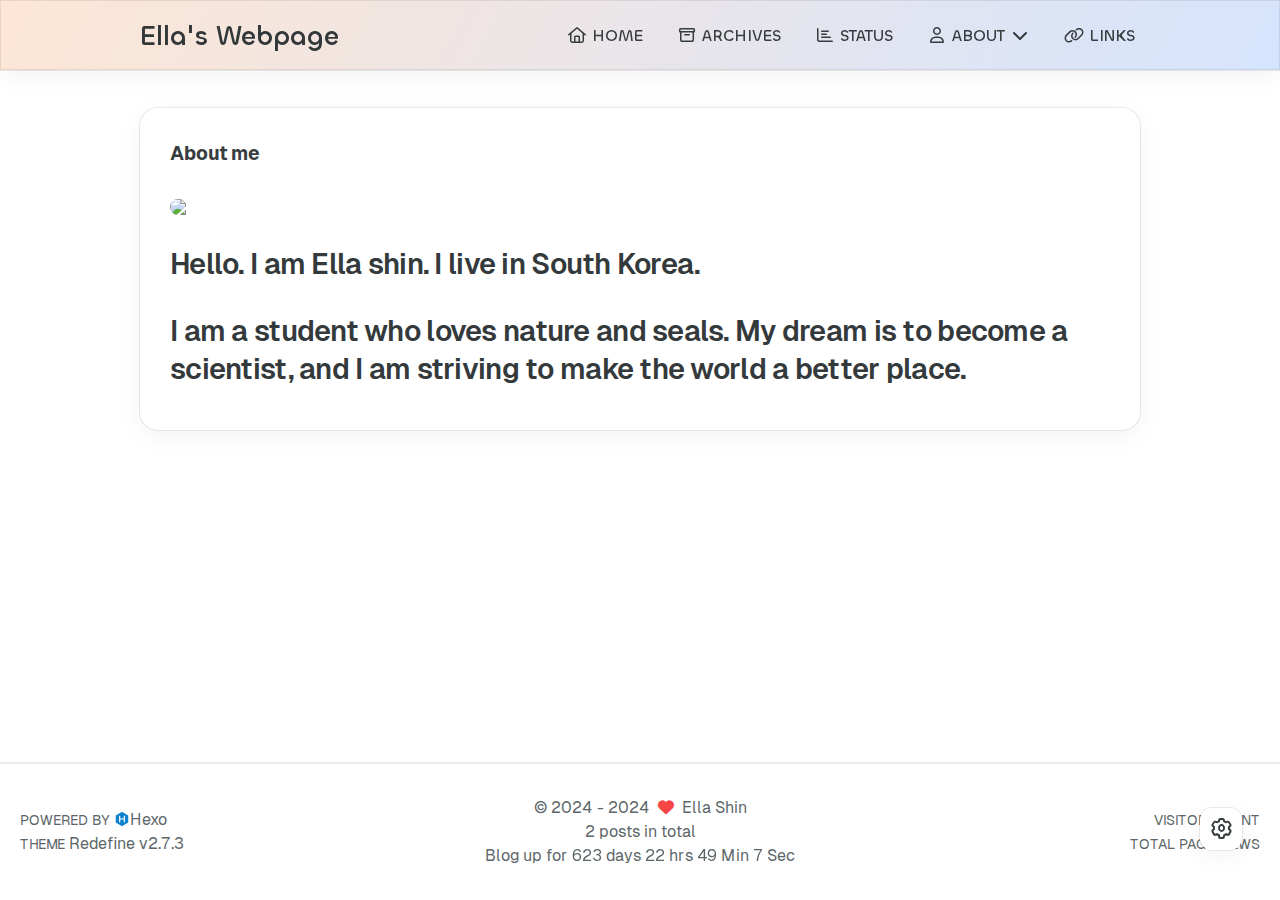
==== commit d27bb401: "Site updated: 2024-11-11 21:06:15" ====
--- a/about/index.html
+++ b/about/index.html
@@ -18,17 +18,19 @@
     <meta name="googlebot" content="index,follow">
     <meta name="revisit-after" content="1 days">
     
-        <meta name="description" content="Lovely girl">
+        <meta name="description" content="About me Hello. I am Ella shin. I live in South Korea.I am a student who loves nature and seals. My dream is to become a scientist, and I am striving to make the world a better place.">
 <meta property="og:type" content="website">
 <meta property="og:title" content="about">
 <meta property="og:url" content="http://example.com/about/index.html">
 <meta property="og:site_name" content="Ella&#39;s Webpage">
-<meta property="og:description" content="Lovely girl">
+<meta property="og:description" content="About me Hello. I am Ella shin. I live in South Korea.I am a student who loves nature and seals. My dream is to become a scientist, and I am striving to make the world a better place.">
 <meta property="og:locale" content="en_US">
+<meta property="og:image" content="http://example.com/images/welcome.jpg">
 <meta property="article:published_time" content="2024-11-09T11:53:53.000Z">
-<meta property="article:modified_time" content="2024-11-09T11:53:53.157Z">
+<meta property="article:modified_time" content="2024-11-11T12:01:13.060Z">
 <meta property="article:author" content="Ella Shin">
 <meta name="twitter:card" content="summary">
+<meta name="twitter:image" content="http://example.com/images/welcome.jpg">
     
     
     <!--- Icon Part-->
@@ -77,7 +79,7 @@
 
     <script id="hexo-configurations">
     window.config = {"hostname":"example.com","root":"/","language":"en"};
-    window.theme = {"articles":{"style":{"font_size":"16px","line_height":1.5,"image_border_radius":"14px","image_alignment":"center","image_caption":false,"link_icon":true,"title_alignment":"left","headings_top_spacing":{"h1":"3.2rem","h2":"2.4rem","h3":"1.9rem","h4":"1.6rem","h5":"1.4rem","h6":"1.3rem"}},"word_count":{"enable":true,"count":true,"min2read":true},"author_label":{"enable":true,"auto":false,"list":[]},"code_block":{"copy":true,"style":"mac","highlight_theme":{"light":"github","dark":"vs2015"},"font":{"enable":false,"family":null,"url":null}},"toc":{"enable":true,"max_depth":3,"number":false,"expand":true,"init_open":true},"copyright":{"enable":true,"default":"cc_by_nc_sa"},"lazyload":true,"recommendation":{"enable":false,"title":"推荐阅读","limit":3,"mobile_limit":2,"placeholder":"/images/wallhaven-wqery6-light.webp","skip_dirs":[]}},"colors":{"primary":"#A31F34","secondary":null,"default_mode":"light"},"global":{"fonts":{"chinese":{"enable":false,"family":null,"url":null},"english":{"enable":false,"family":null,"url":null},"title":{"enable":false,"family":null,"url":null}},"content_max_width":"1000px","sidebar_width":"210px","hover":{"shadow":true,"scale":false},"scroll_progress":{"bar":false,"percentage":true},"website_counter":{"url":"https://cn.vercount.one/js","enable":true,"site_pv":true,"site_uv":true,"post_pv":true},"single_page":true,"preloader":{"enable":false,"custom_message":null},"open_graph":true,"google_analytics":{"enable":false,"id":null}},"home_banner":{"enable":true,"style":"fixed","image":{"light":"/images/seal2.jpg","dark":"/images/seal2.jpg"},"title":"Ella's Blog","subtitle":{"text":[],"hitokoto":{"enable":false,"show_author":false,"api":"https://v1.hitokoto.cn"},"typing_speed":100,"backing_speed":80,"starting_delay":500,"backing_delay":1500,"loop":true,"smart_backspace":true},"text_color":{"light":"#1a1b1c","dark":"#1a1b1c"},"text_style":{"title_size":"3.8rem","subtitle_size":"1.5rem","line_height":1.2},"custom_font":{"enable":false,"family":null,"url":null},"social_links":{"enable":false,"style":"default","links":{"github":null,"instagram":null,"zhihu":null,"twitter":null,"email":null},"qrs":{"weixin":null}}},"plugins":{"feed":{"enable":false},"aplayer":{"enable":false,"type":"fixed","audios":[{"name":null,"artist":null,"url":null,"cover":null,"lrc":null}]},"mermaid":{"enable":false,"version":"9.3.0"}},"version":"2.7.3","navbar":{"auto_hide":false,"color":{"left":"#f78736","right":"#367df7","transparency":35},"width":{"home":"1200px","pages":"1000px"},"links":{"Home":{"path":"/","icon":"fa-regular fa-house"}},"search":{"enable":false,"preload":true}},"page_templates":{"friends_column":2,"tags_style":"blur"},"home":{"sidebar":{"enable":true,"position":"left","first_item":"menu","announcement":null,"show_on_mobile":true,"links":null},"article_date_format":"auto","excerpt_length":200,"categories":{"enable":true,"limit":3},"tags":{"enable":true,"limit":3}},"footerStart":"2022/8/17 11:45:14"};
+    window.theme = {"articles":{"style":{"font_size":"16px","line_height":1.5,"image_border_radius":"14px","image_alignment":"center","image_caption":false,"link_icon":true,"title_alignment":"left","headings_top_spacing":{"h1":"3.2rem","h2":"2.4rem","h3":"1.9rem","h4":"1.6rem","h5":"1.4rem","h6":"1.3rem"}},"word_count":{"enable":true,"count":true,"min2read":true},"author_label":{"enable":true,"auto":false,"list":[]},"code_block":{"copy":true,"style":"mac","highlight_theme":{"light":"github","dark":"vs2015"},"font":{"enable":false,"family":null,"url":null}},"toc":{"enable":true,"max_depth":3,"number":false,"expand":true,"init_open":true},"copyright":{"enable":true,"default":"cc_by_nc_sa"},"lazyload":true,"recommendation":{"enable":false,"title":"推荐阅读","limit":3,"mobile_limit":2,"placeholder":"/images/wallhaven-wqery6-light.webp","skip_dirs":[]}},"colors":{"primary":"#A31F34","secondary":null,"default_mode":"light"},"global":{"fonts":{"chinese":{"enable":false,"family":null,"url":null},"english":{"enable":false,"family":null,"url":null},"title":{"enable":false,"family":null,"url":null}},"content_max_width":"1000px","sidebar_width":"210px","hover":{"shadow":true,"scale":false},"scroll_progress":{"bar":false,"percentage":true},"website_counter":{"url":"https://cn.vercount.one/js","enable":true,"site_pv":true,"site_uv":true,"post_pv":true},"single_page":true,"preloader":{"enable":false,"custom_message":null},"open_graph":true,"google_analytics":{"enable":false,"id":null}},"home_banner":{"enable":true,"style":"fixed","image":{"light":"/images/seal2.jpg","dark":"/images/seal2.jpg"},"title":"Ella's Blog","subtitle":{"text":["This is the first message","This is the second message","etc"],"hitokoto":{"enable":false,"show_author":false,"api":"https://v1.hitokoto.cn"},"typing_speed":100,"backing_speed":80,"starting_delay":500,"backing_delay":1500,"loop":true,"smart_backspace":true},"text_color":{"light":"#1a1b1c","dark":"#1a1b1c"},"text_style":{"title_size":"3.8rem","subtitle_size":"1.5rem","line_height":1.2},"custom_font":{"enable":false,"family":null,"url":null},"social_links":{"enable":false,"style":"default","links":{"github":null,"instagram":null,"zhihu":null,"twitter":null,"email":null},"qrs":{"weixin":null}}},"plugins":{"feed":{"enable":false},"aplayer":{"enable":false,"type":"fixed","audios":[{"name":null,"artist":null,"url":null,"cover":null,"lrc":null}]},"mermaid":{"enable":false,"version":"9.3.0"}},"version":"2.7.3","navbar":{"auto_hide":false,"color":{"left":"#f78736","right":"#367df7","transparency":35},"width":{"home":"1200px","pages":"1000px"},"links":{"Home":{"path":"/","icon":"fa-regular fa-house"},"Archives":{"path":"/archives","icon":"fa-regular fa-archive"},"Status":{"path":"https://status.ohevan.com/","icon":"fa-regular fa-chart-bar"},"About":{"icon":"fa-regular fa-user","submenus":{"Me":"/about","Github":"https://github.com/EvanNotFound/hexo-theme-redefine","Blog":"https://ohevan.com"}},"Links":{"icon":"fa-regular fa-link"}},"search":{"enable":false,"preload":true}},"page_templates":{"friends_column":2,"tags_style":"blur"},"home":{"sidebar":{"enable":true,"position":"left","first_item":"menu","announcement":null,"show_on_mobile":true,"links":null},"article_date_format":"auto","excerpt_length":200,"categories":{"enable":true,"limit":3},"tags":{"enable":true,"limit":3}},"footerStart":"2024/11/09 11:45:14"};
     window.lang_ago = {"second":"%s seconds ago","minute":"%s minutes ago","hour":"%s hours ago","day":"%s days ago","week":"%s weeks ago","month":"%s months ago","year":"%s years ago"};
     window.data = {"masonry":false};
   </script>
@@ -157,6 +159,96 @@
                                 
                             </li>
                     
+                        
+                            
+
+                            <li class="navbar-item">
+                                <!-- Menu -->
+                                <a class=""
+                                   href="/archives"
+                                        >
+                                    <i class="fa-regular fa-archive fa-fw"></i>
+                                    ARCHIVES
+                                    
+                                </a>
+
+                                <!-- Submenu -->
+                                
+                            </li>
+                    
+                        
+                            
+
+                            <li class="navbar-item">
+                                <!-- Menu -->
+                                <a class=""
+                                   target="_blank" rel="noopener" href="https://status.ohevan.com/"
+                                        >
+                                    <i class="fa-regular fa-chart-bar fa-fw"></i>
+                                    STATUS
+                                    
+                                </a>
+
+                                <!-- Submenu -->
+                                
+                            </li>
+                    
+                        
+                            
+
+                            <li class="navbar-item">
+                                <!-- Menu -->
+                                <a class="has-dropdown"
+                                   href="#"
+                                        onClick=&#34;return false;&#34;>
+                                    <i class="fa-regular fa-user fa-fw"></i>
+                                    ABOUT
+                                    <i class="fa-solid fa-chevron-down fa-fw"></i>
+                                </a>
+
+                                <!-- Submenu -->
+                                
+                                    <ul class="sub-menu">
+                                        
+                                            <li>
+                                                <a href="/about">
+                                                    ME
+                                                </a>
+                                            </li>
+                                        
+                                            <li>
+                                                <a target="_blank" rel="noopener" href="https://github.com/EvanNotFound/hexo-theme-redefine">
+                                                    GITHUB
+                                                </a>
+                                            </li>
+                                        
+                                            <li>
+                                                <a target="_blank" rel="noopener" href="https://ohevan.com">
+                                                    BLOG
+                                                </a>
+                                            </li>
+                                        
+                                    </ul>
+                                
+                            </li>
+                    
+                        
+                            
+
+                            <li class="navbar-item">
+                                <!-- Menu -->
+                                <a class=""
+                                   href="/"
+                                        >
+                                    <i class="fa-regular fa-link fa-fw"></i>
+                                    LINKS
+                                    
+                                </a>
+
+                                <!-- Submenu -->
+                                
+                            </li>
+                    
                     
                 </ul>
             </div>
@@ -187,6 +279,105 @@
                             </span>
                             
                                 <i class="fa-regular fa-house fa-sm fa-fw"></i>
+                            
+                        </a>
+                        
+
+                        
+                    </li>
+            
+                
+                    
+
+                    <li class="drawer-navbar-item text-base my-1.5 flex flex-col w-full">
+                        
+                        <a class="py-1.5 px-2 flex flex-row items-center justify-between gap-1 hover:!text-primary active:!text-primary text-2xl font-semibold group border-b border-border-color hover:border-primary w-full "
+                           href="/archives"
+                        >
+                            <span>
+                                ARCHIVES
+                            </span>
+                            
+                                <i class="fa-regular fa-archive fa-sm fa-fw"></i>
+                            
+                        </a>
+                        
+
+                        
+                    </li>
+            
+                
+                    
+
+                    <li class="drawer-navbar-item text-base my-1.5 flex flex-col w-full">
+                        
+                        <a class="py-1.5 px-2 flex flex-row items-center justify-between gap-1 hover:!text-primary active:!text-primary text-2xl font-semibold group border-b border-border-color hover:border-primary w-full "
+                           target="_blank" rel="noopener" href="https://status.ohevan.com/"
+                        >
+                            <span>
+                                STATUS
+                            </span>
+                            
+                                <i class="fa-regular fa-chart-bar fa-sm fa-fw"></i>
+                            
+                        </a>
+                        
+
+                        
+                    </li>
+            
+                
+                    
+
+                    <li class="drawer-navbar-item-sub text-base my-1.5 flex flex-col w-full">
+                        
+                        <div class="py-1.5 px-2 flex flex-row items-center justify-between gap-1 hover:!text-primary active:!text-primary cursor-pointer text-2xl font-semibold group border-b border-border-color hover:border-primary w-full "
+                             navbar-data-toggle="submenu-About"
+                        >
+                            <span>
+                                ABOUT
+                            </span>
+                            
+                                <i class="fa-solid fa-chevron-right fa-sm fa-fw transition-all"></i>
+                            
+                        </div>
+                        
+
+                        
+                            <div class="flex-col items-start px-2 py-2 hidden" data-target="submenu-About">
+                                
+                                    <div class="drawer-navbar-item text-base flex flex-col justify-center items-start hover:underline active:underline hover:underline-offset-1 rounded-3xl">
+                                        <a class=" text-third-text-color text-xl"
+                                           href="/about">ME</a>
+                                    </div>
+                                
+                                    <div class="drawer-navbar-item text-base flex flex-col justify-center items-start hover:underline active:underline hover:underline-offset-1 rounded-3xl">
+                                        <a class=" text-third-text-color text-xl"
+                                           target="_blank" rel="noopener" href="https://github.com/EvanNotFound/hexo-theme-redefine">GITHUB</a>
+                                    </div>
+                                
+                                    <div class="drawer-navbar-item text-base flex flex-col justify-center items-start hover:underline active:underline hover:underline-offset-1 rounded-3xl">
+                                        <a class=" text-third-text-color text-xl"
+                                           target="_blank" rel="noopener" href="https://ohevan.com">BLOG</a>
+                                    </div>
+                                
+                            </div>
+                        
+                    </li>
+            
+                
+                    
+
+                    <li class="drawer-navbar-item text-base my-1.5 flex flex-col w-full">
+                        
+                        <a class="py-1.5 px-2 flex flex-row items-center justify-between gap-1 hover:!text-primary active:!text-primary text-2xl font-semibold group border-b border-border-color hover:border-primary w-full "
+                           href="/"
+                        >
+                            <span>
+                                LINKS
+                            </span>
+                            
+                                <i class="fa-regular fa-link fa-sm fa-fw"></i>
                             
                         </a>
                         
@@ -209,7 +400,7 @@
         <div class="label text-third-text-color text-sm">Categories</div>
     </a>
     <a class="item tag-count-item flex flex-col justify-center items-center w-20" href="/archives">
-        <div class="number text-2xl sm:text-xl text-second-text-color font-semibold">1</div>
+        <div class="number text-2xl sm:text-xl text-second-text-color font-semibold">2</div>
         <div class="label text-third-text-color text-sm">Posts</div>
     </a>
 </div>
@@ -235,7 +426,13 @@
     
     <div class="page-template-content markdown-body">
         
-            <h1>about</h1>
+            <h6 id="About-me"><a href="#About-me" class="headerlink" title="About me"></a><strong>About me</strong></h6><p><img  
+                     lazyload
+                     src="/images/loading.svg"
+                     data-src="/images/welcome.jpg"
+                     
+                ></p>
+<h3 id="Hello-I-am-Ella-shin-I-live-in-South-Korea"><a href="#Hello-I-am-Ella-shin-I-live-in-South-Korea" class="headerlink" title="Hello. I am Ella shin. I live in South Korea."></a>Hello. I am Ella shin. I live in South Korea.</h3><h3 id="I-am-a-student-who-loves-nature-and-seals-My-dream-is-to-become-a-scientist-and-I-am-striving-to-make-the-world-a-better-place"><a href="#I-am-a-student-who-loves-nature-and-seals-My-dream-is-to-become-a-scientist-and-I-am-striving-to-make-the-world-a-better-place" class="headerlink" title="I am a student who loves nature and seals. My dream is to become a scientist, and I am striving to make the world a better place."></a>I am a student who loves nature and seals. My dream is to become a scientist, and I am striving to make the world a better place.</h3>
         
     </div>
     <div class="page-template-comments">
@@ -259,7 +456,7 @@
         <div class="text-center">
             &copy;
             
-              <span>2022</span>
+              <span>2024</span>
               -
             
             2024&nbsp;&nbsp;<i class="fa-solid fa-heart fa-beat" style="--fa-animation-duration: 0.5s; color: #f54545"></i>&nbsp;&nbsp;<a href="/">Ella Shin</a>
@@ -267,7 +464,7 @@
                 
                 <p class="post-count space-x-0.5">
                     <span>
-                        1 posts in total
+                        2 posts in total
                     </span>
                     
                 </p>
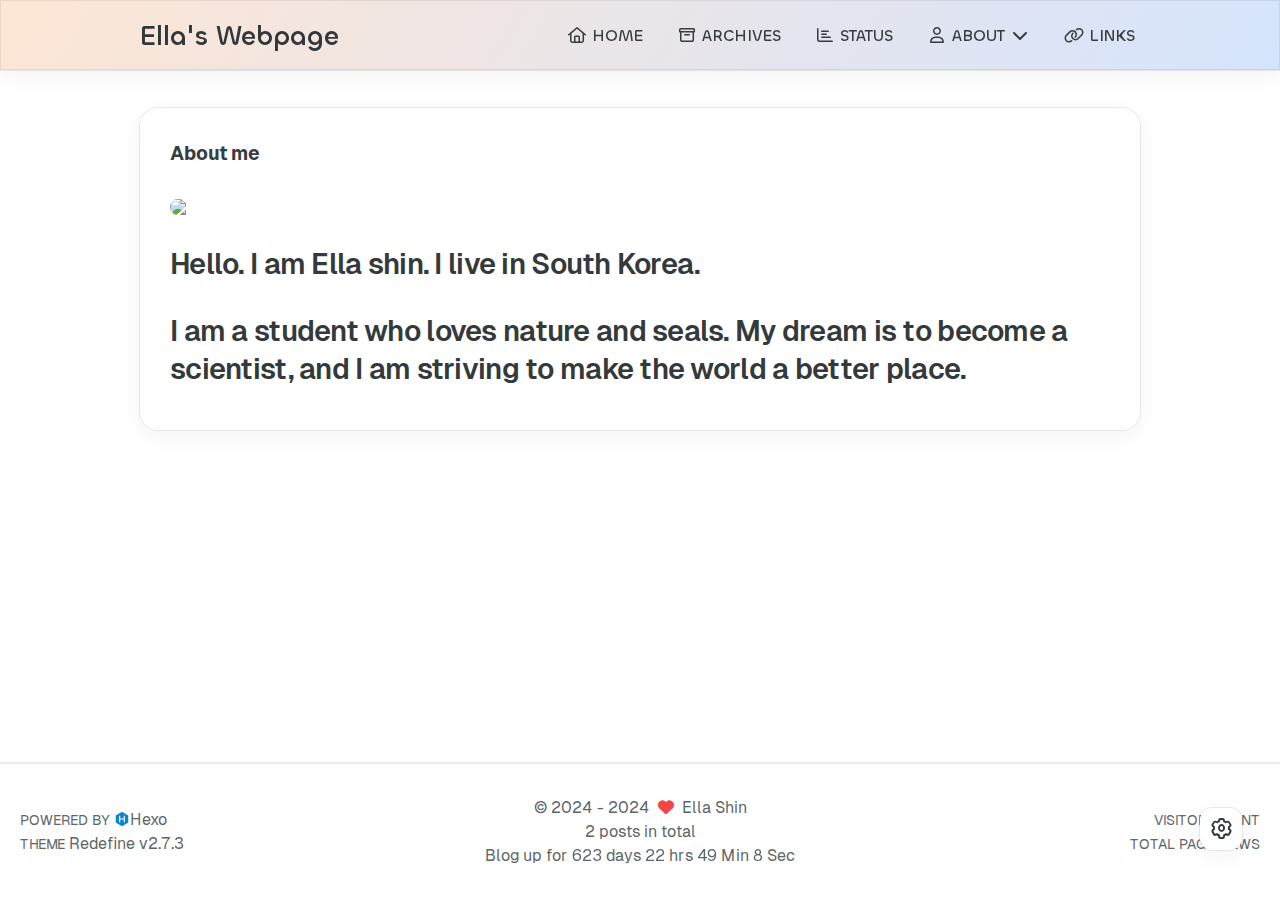
==== commit f19983f2: "Site updated: 2024-11-11 23:19:37" ====
--- a/about/index.html
+++ b/about/index.html
@@ -25,12 +25,12 @@
 <meta property="og:site_name" content="Ella&#39;s Webpage">
 <meta property="og:description" content="About me Hello. I am Ella shin. I live in South Korea.I am a student who loves nature and seals. My dream is to become a scientist, and I am striving to make the world a better place.">
 <meta property="og:locale" content="en_US">
-<meta property="og:image" content="http://example.com/images/welcome.jpg">
+<meta property="og:image" content="https://drive.google.com/uc?export=view&id=17objMC-kGjN_kdh2bkVMQgX2oLboJhiQ">
 <meta property="article:published_time" content="2024-11-09T11:53:53.000Z">
-<meta property="article:modified_time" content="2024-11-11T12:01:13.060Z">
+<meta property="article:modified_time" content="2024-11-11T14:19:02.083Z">
 <meta property="article:author" content="Ella Shin">
 <meta name="twitter:card" content="summary">
-<meta name="twitter:image" content="http://example.com/images/welcome.jpg">
+<meta name="twitter:image" content="https://drive.google.com/uc?export=view&id=17objMC-kGjN_kdh2bkVMQgX2oLboJhiQ">
     
     
     <!--- Icon Part-->
@@ -429,7 +429,7 @@
             <h6 id="About-me"><a href="#About-me" class="headerlink" title="About me"></a><strong>About me</strong></h6><p><img  
                      lazyload
                      src="/images/loading.svg"
-                     data-src="/images/welcome.jpg"
+                     data-src="https://drive.google.com/uc?export=view&id=17objMC-kGjN_kdh2bkVMQgX2oLboJhiQ"
                      
                 ></p>
 <h3 id="Hello-I-am-Ella-shin-I-live-in-South-Korea"><a href="#Hello-I-am-Ella-shin-I-live-in-South-Korea" class="headerlink" title="Hello. I am Ella shin. I live in South Korea."></a>Hello. I am Ella shin. I live in South Korea.</h3><h3 id="I-am-a-student-who-loves-nature-and-seals-My-dream-is-to-become-a-scientist-and-I-am-striving-to-make-the-world-a-better-place"><a href="#I-am-a-student-who-loves-nature-and-seals-My-dream-is-to-become-a-scientist-and-I-am-striving-to-make-the-world-a-better-place" class="headerlink" title="I am a student who loves nature and seals. My dream is to become a scientist, and I am striving to make the world a better place."></a>I am a student who loves nature and seals. My dream is to become a scientist, and I am striving to make the world a better place.</h3>
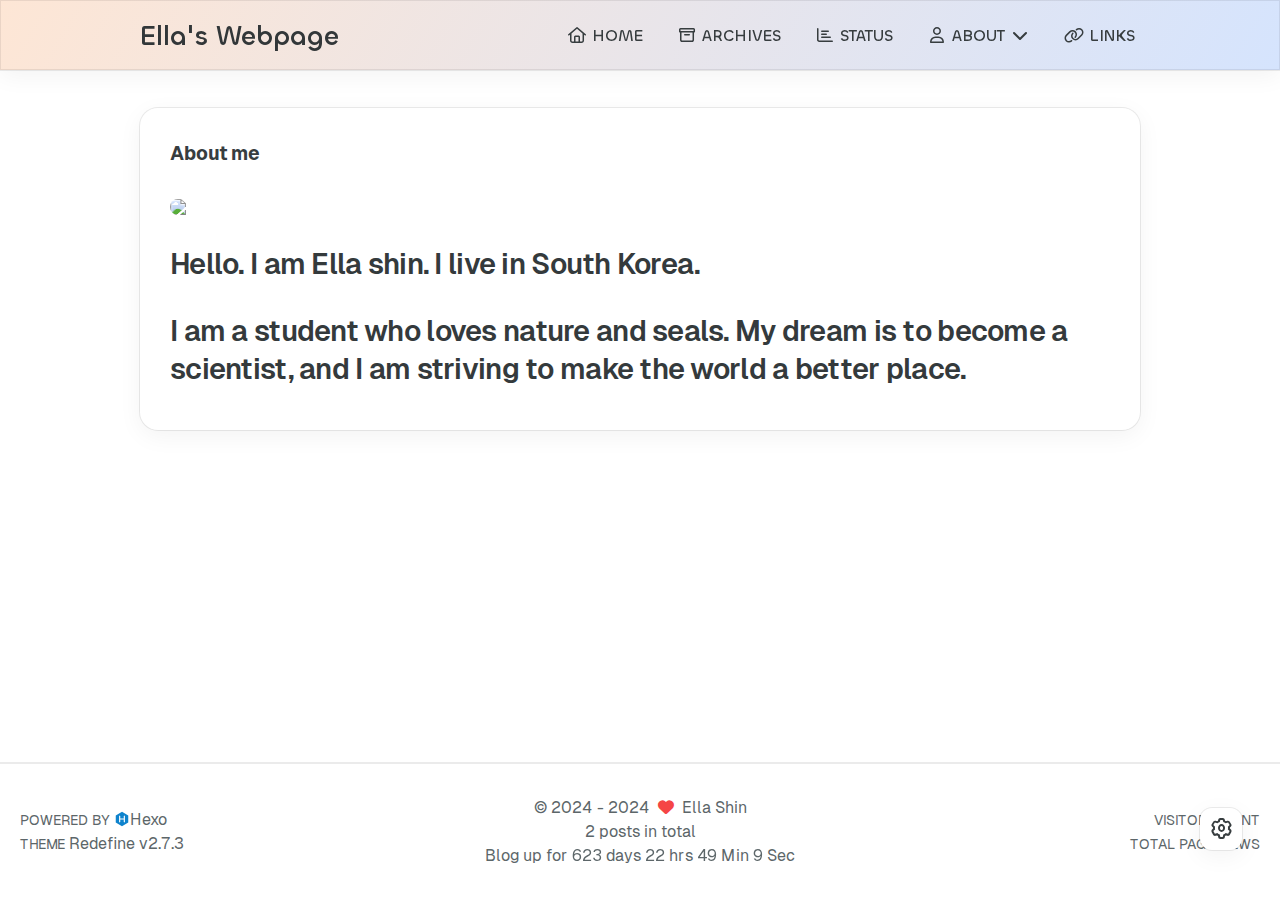
==== commit 7fb20d7a: "Site updated: 2024-11-12 00:02:32" ====
--- a/about/index.html
+++ b/about/index.html
@@ -25,12 +25,12 @@
 <meta property="og:site_name" content="Ella&#39;s Webpage">
 <meta property="og:description" content="About me Hello. I am Ella shin. I live in South Korea.I am a student who loves nature and seals. My dream is to become a scientist, and I am striving to make the world a better place.">
 <meta property="og:locale" content="en_US">
-<meta property="og:image" content="https://drive.google.com/uc?export=view&id=17objMC-kGjN_kdh2bkVMQgX2oLboJhiQ">
+<meta property="og:image" content="https://private-user-images.githubusercontent.com/97296319/384966842-ad52fa9b-5321-42a9-aae8-57b057985a7f.jpg?jwt=eyJhbGciOiJIUzI1NiIsInR5cCI6IkpXVCJ9.[base64].RNymVC285p_1xlcNVyYTI-5qsS68D8w498DHHn1FE3o">
 <meta property="article:published_time" content="2024-11-09T11:53:53.000Z">
-<meta property="article:modified_time" content="2024-11-11T14:19:02.083Z">
+<meta property="article:modified_time" content="2024-11-11T15:02:17.762Z">
 <meta property="article:author" content="Ella Shin">
 <meta name="twitter:card" content="summary">
-<meta name="twitter:image" content="https://drive.google.com/uc?export=view&id=17objMC-kGjN_kdh2bkVMQgX2oLboJhiQ">
+<meta name="twitter:image" content="https://private-user-images.githubusercontent.com/97296319/384966842-ad52fa9b-5321-42a9-aae8-57b057985a7f.jpg?jwt=eyJhbGciOiJIUzI1NiIsInR5cCI6IkpXVCJ9.[base64].RNymVC285p_1xlcNVyYTI-5qsS68D8w498DHHn1FE3o">
     
     
     <!--- Icon Part-->
@@ -429,10 +429,10 @@
             <h6 id="About-me"><a href="#About-me" class="headerlink" title="About me"></a><strong>About me</strong></h6><p><img  
                      lazyload
                      src="/images/loading.svg"
-                     data-src="https://drive.google.com/uc?export=view&id=17objMC-kGjN_kdh2bkVMQgX2oLboJhiQ"
+                     data-src="https://private-user-images.githubusercontent.com/97296319/384966842-ad52fa9b-5321-42a9-aae8-57b057985a7f.jpg?jwt=eyJhbGciOiJIUzI1NiIsInR5cCI6IkpXVCJ9.[base64].RNymVC285p_1xlcNVyYTI-5qsS68D8w498DHHn1FE3o"
                      
                 ></p>
-<h3 id="Hello-I-am-Ella-shin-I-live-in-South-Korea"><a href="#Hello-I-am-Ella-shin-I-live-in-South-Korea" class="headerlink" title="Hello. I am Ella shin. I live in South Korea."></a>Hello. I am Ella shin. I live in South Korea.</h3><h3 id="I-am-a-student-who-loves-nature-and-seals-My-dream-is-to-become-a-scientist-and-I-am-striving-to-make-the-world-a-better-place"><a href="#I-am-a-student-who-loves-nature-and-seals-My-dream-is-to-become-a-scientist-and-I-am-striving-to-make-the-world-a-better-place" class="headerlink" title="I am a student who loves nature and seals. My dream is to become a scientist, and I am striving to make the world a better place."></a>I am a student who loves nature and seals. My dream is to become a scientist, and I am striving to make the world a better place.</h3>
+<h3 id=""><a href="#" class="headerlink" title=""></a></h3><h3 id="Hello-I-am-Ella-shin-I-live-in-South-Korea"><a href="#Hello-I-am-Ella-shin-I-live-in-South-Korea" class="headerlink" title="Hello. I am Ella shin. I live in South Korea."></a>Hello. I am Ella shin. I live in South Korea.</h3><h3 id="I-am-a-student-who-loves-nature-and-seals-My-dream-is-to-become-a-scientist-and-I-am-striving-to-make-the-world-a-better-place"><a href="#I-am-a-student-who-loves-nature-and-seals-My-dream-is-to-become-a-scientist-and-I-am-striving-to-make-the-world-a-better-place" class="headerlink" title="I am a student who loves nature and seals. My dream is to become a scientist, and I am striving to make the world a better place."></a>I am a student who loves nature and seals. My dream is to become a scientist, and I am striving to make the world a better place.</h3>
         
     </div>
     <div class="page-template-comments">
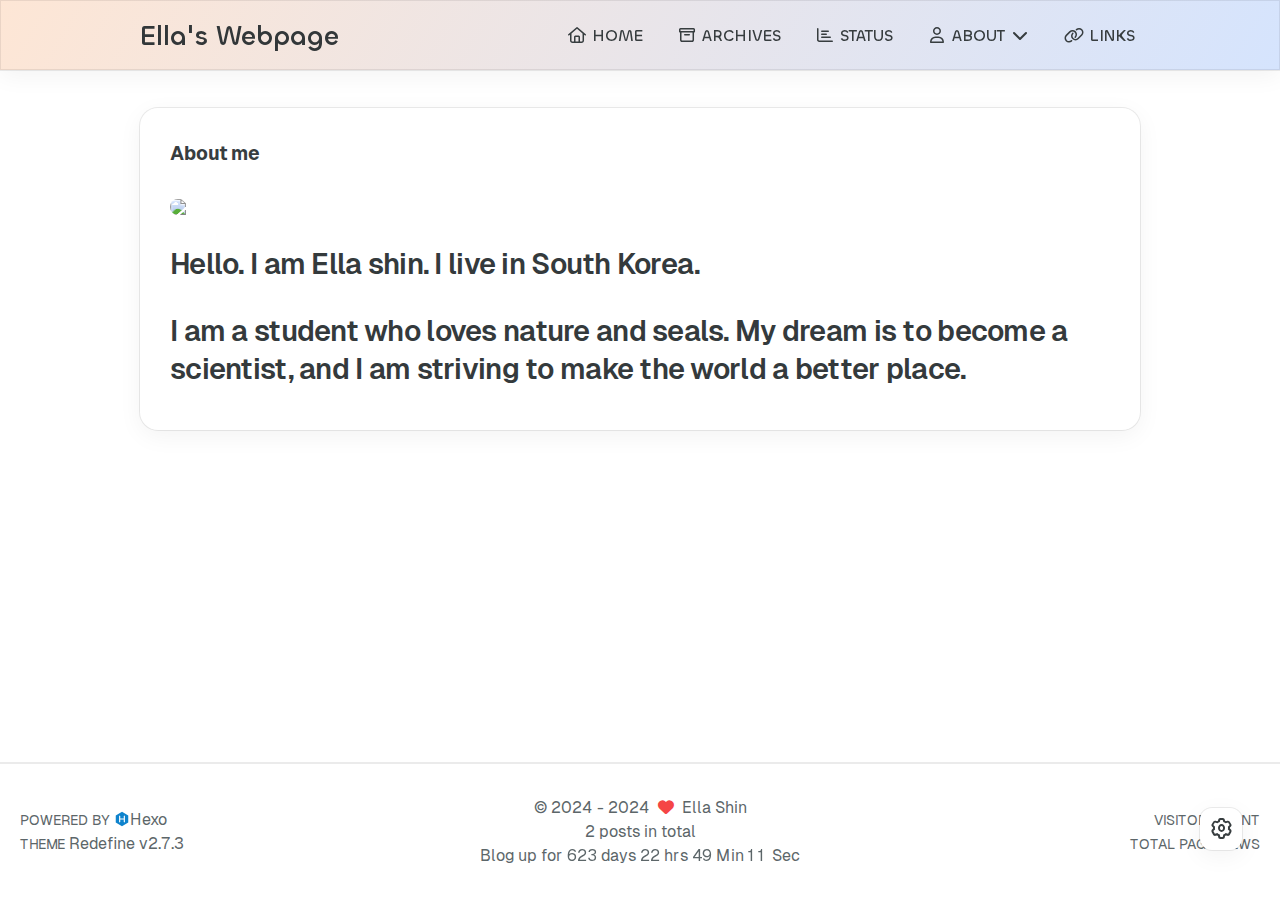
==== commit 3ae00c56: "Site updated: 2024-11-12 00:25:50" ====
--- a/about/index.html
+++ b/about/index.html
@@ -79,7 +79,7 @@
 
     <script id="hexo-configurations">
     window.config = {"hostname":"example.com","root":"/","language":"en"};
-    window.theme = {"articles":{"style":{"font_size":"16px","line_height":1.5,"image_border_radius":"14px","image_alignment":"center","image_caption":false,"link_icon":true,"title_alignment":"left","headings_top_spacing":{"h1":"3.2rem","h2":"2.4rem","h3":"1.9rem","h4":"1.6rem","h5":"1.4rem","h6":"1.3rem"}},"word_count":{"enable":true,"count":true,"min2read":true},"author_label":{"enable":true,"auto":false,"list":[]},"code_block":{"copy":true,"style":"mac","highlight_theme":{"light":"github","dark":"vs2015"},"font":{"enable":false,"family":null,"url":null}},"toc":{"enable":true,"max_depth":3,"number":false,"expand":true,"init_open":true},"copyright":{"enable":true,"default":"cc_by_nc_sa"},"lazyload":true,"recommendation":{"enable":false,"title":"推荐阅读","limit":3,"mobile_limit":2,"placeholder":"/images/wallhaven-wqery6-light.webp","skip_dirs":[]}},"colors":{"primary":"#A31F34","secondary":null,"default_mode":"light"},"global":{"fonts":{"chinese":{"enable":false,"family":null,"url":null},"english":{"enable":false,"family":null,"url":null},"title":{"enable":false,"family":null,"url":null}},"content_max_width":"1000px","sidebar_width":"210px","hover":{"shadow":true,"scale":false},"scroll_progress":{"bar":false,"percentage":true},"website_counter":{"url":"https://cn.vercount.one/js","enable":true,"site_pv":true,"site_uv":true,"post_pv":true},"single_page":true,"preloader":{"enable":false,"custom_message":null},"open_graph":true,"google_analytics":{"enable":false,"id":null}},"home_banner":{"enable":true,"style":"fixed","image":{"light":"/images/seal2.jpg","dark":"/images/seal2.jpg"},"title":"Ella's Blog","subtitle":{"text":["This is the first message","This is the second message","etc"],"hitokoto":{"enable":false,"show_author":false,"api":"https://v1.hitokoto.cn"},"typing_speed":100,"backing_speed":80,"starting_delay":500,"backing_delay":1500,"loop":true,"smart_backspace":true},"text_color":{"light":"#1a1b1c","dark":"#1a1b1c"},"text_style":{"title_size":"3.8rem","subtitle_size":"1.5rem","line_height":1.2},"custom_font":{"enable":false,"family":null,"url":null},"social_links":{"enable":false,"style":"default","links":{"github":null,"instagram":null,"zhihu":null,"twitter":null,"email":null},"qrs":{"weixin":null}}},"plugins":{"feed":{"enable":false},"aplayer":{"enable":false,"type":"fixed","audios":[{"name":null,"artist":null,"url":null,"cover":null,"lrc":null}]},"mermaid":{"enable":false,"version":"9.3.0"}},"version":"2.7.3","navbar":{"auto_hide":false,"color":{"left":"#f78736","right":"#367df7","transparency":35},"width":{"home":"1200px","pages":"1000px"},"links":{"Home":{"path":"/","icon":"fa-regular fa-house"},"Archives":{"path":"/archives","icon":"fa-regular fa-archive"},"Status":{"path":"https://status.ohevan.com/","icon":"fa-regular fa-chart-bar"},"About":{"icon":"fa-regular fa-user","submenus":{"Me":"/about","Github":"https://github.com/EvanNotFound/hexo-theme-redefine","Blog":"https://ohevan.com"}},"Links":{"icon":"fa-regular fa-link"}},"search":{"enable":false,"preload":true}},"page_templates":{"friends_column":2,"tags_style":"blur"},"home":{"sidebar":{"enable":true,"position":"left","first_item":"menu","announcement":null,"show_on_mobile":true,"links":null},"article_date_format":"auto","excerpt_length":200,"categories":{"enable":true,"limit":3},"tags":{"enable":true,"limit":3}},"footerStart":"2024/11/09 11:45:14"};
+    window.theme = {"articles":{"style":{"font_size":"16px","line_height":1.5,"image_border_radius":"14px","image_alignment":"center","image_caption":false,"link_icon":true,"title_alignment":"left","headings_top_spacing":{"h1":"3.2rem","h2":"2.4rem","h3":"1.9rem","h4":"1.6rem","h5":"1.4rem","h6":"1.3rem"}},"word_count":{"enable":true,"count":true,"min2read":true},"author_label":{"enable":true,"auto":false,"list":[]},"code_block":{"copy":true,"style":"mac","highlight_theme":{"light":"github","dark":"vs2015"},"font":{"enable":false,"family":null,"url":null}},"toc":{"enable":true,"max_depth":3,"number":false,"expand":true,"init_open":true},"copyright":{"enable":true,"default":"cc_by_nc_sa"},"lazyload":true,"recommendation":{"enable":false,"title":"推荐阅读","limit":3,"mobile_limit":2,"placeholder":"/images/wallhaven-wqery6-light.webp","skip_dirs":[]}},"colors":{"primary":"#A31F34","secondary":null,"default_mode":"light"},"global":{"fonts":{"chinese":{"enable":false,"family":null,"url":null},"english":{"enable":false,"family":null,"url":null},"title":{"enable":false,"family":null,"url":null}},"content_max_width":"1000px","sidebar_width":"210px","hover":{"shadow":true,"scale":false},"scroll_progress":{"bar":false,"percentage":true},"website_counter":{"url":"https://cn.vercount.one/js","enable":true,"site_pv":true,"site_uv":true,"post_pv":true},"single_page":true,"preloader":{"enable":false,"custom_message":null},"open_graph":true,"google_analytics":{"enable":false,"id":null}},"home_banner":{"enable":true,"style":"fixed","image":{"light":"/images/seal2.jpg","dark":"/images/seal2.jpg"},"title":"Ella's Blog","subtitle":{"text":["This is the first message","This is the second message","etc"],"hitokoto":{"enable":false,"show_author":false,"api":"https://v1.hitokoto.cn"},"typing_speed":100,"backing_speed":80,"starting_delay":500,"backing_delay":1500,"loop":true,"smart_backspace":true},"text_color":{"light":"#1a1b1c","dark":"#1a1b1c"},"text_style":{"title_size":"3.8rem","subtitle_size":"1.5rem","line_height":1.2},"custom_font":{"enable":false,"family":null,"url":null},"social_links":{"enable":false,"style":"default","links":{"github":null,"instagram":null,"zhihu":null,"twitter":null,"email":null},"qrs":{"weixin":null}}},"plugins":{"feed":{"enable":false},"aplayer":{"enable":false,"type":"fixed","audios":[{"name":null,"artist":null,"url":null,"cover":null,"lrc":null}]},"mermaid":{"enable":false,"version":"9.3.0"}},"version":"2.7.3","navbar":{"auto_hide":false,"color":{"left":"#f78736","right":"#367df7","transparency":35},"width":{"home":"1200px","pages":"1000px"},"links":{"Home":{"path":"/","icon":"fa-regular fa-house"},"Archives":{"path":"/archives","icon":"fa-regular fa-archive"},"Status":{"path":"https://status.ohevan.com/","icon":"fa-regular fa-chart-bar"},"About":{"icon":"fa-regular fa-user","submenus":{"Me":"/about","Github":"https://github.com/rosapetida/","Instagram":"https://www.instagram.com/ellaseal1234?igsh=dGt0aGczc3Ftdm52"}},"Links":{"icon":"fa-regular fa-link"}},"search":{"enable":false,"preload":true}},"page_templates":{"friends_column":2,"tags_style":"blur"},"home":{"sidebar":{"enable":true,"position":"left","first_item":"menu","announcement":null,"show_on_mobile":true,"links":null},"article_date_format":"auto","excerpt_length":200,"categories":{"enable":true,"limit":3},"tags":{"enable":true,"limit":3}},"footerStart":"2024/11/09 11:45:14"};
     window.lang_ago = {"second":"%s seconds ago","minute":"%s minutes ago","hour":"%s hours ago","day":"%s days ago","week":"%s weeks ago","month":"%s months ago","year":"%s years ago"};
     window.data = {"masonry":false};
   </script>
@@ -217,14 +217,14 @@
                                             </li>
                                         
                                             <li>
-                                                <a target="_blank" rel="noopener" href="https://github.com/EvanNotFound/hexo-theme-redefine">
+                                                <a target="_blank" rel="noopener" href="https://github.com/rosapetida/">
                                                     GITHUB
                                                 </a>
                                             </li>
                                         
                                             <li>
-                                                <a target="_blank" rel="noopener" href="https://ohevan.com">
-                                                    BLOG
+                                                <a target="_blank" rel="noopener" href="https://www.instagram.com/ellaseal1234?igsh=dGt0aGczc3Ftdm52">
+                                                    INSTAGRAM
                                                 </a>
                                             </li>
                                         
@@ -353,12 +353,12 @@
                                 
                                     <div class="drawer-navbar-item text-base flex flex-col justify-center items-start hover:underline active:underline hover:underline-offset-1 rounded-3xl">
                                         <a class=" text-third-text-color text-xl"
-                                           target="_blank" rel="noopener" href="https://github.com/EvanNotFound/hexo-theme-redefine">GITHUB</a>
+                                           target="_blank" rel="noopener" href="https://github.com/rosapetida/">GITHUB</a>
                                     </div>
                                 
                                     <div class="drawer-navbar-item text-base flex flex-col justify-center items-start hover:underline active:underline hover:underline-offset-1 rounded-3xl">
                                         <a class=" text-third-text-color text-xl"
-                                           target="_blank" rel="noopener" href="https://ohevan.com">BLOG</a>
+                                           target="_blank" rel="noopener" href="https://www.instagram.com/ellaseal1234?igsh=dGt0aGczc3Ftdm52">INSTAGRAM</a>
                                     </div>
                                 
                             </div>
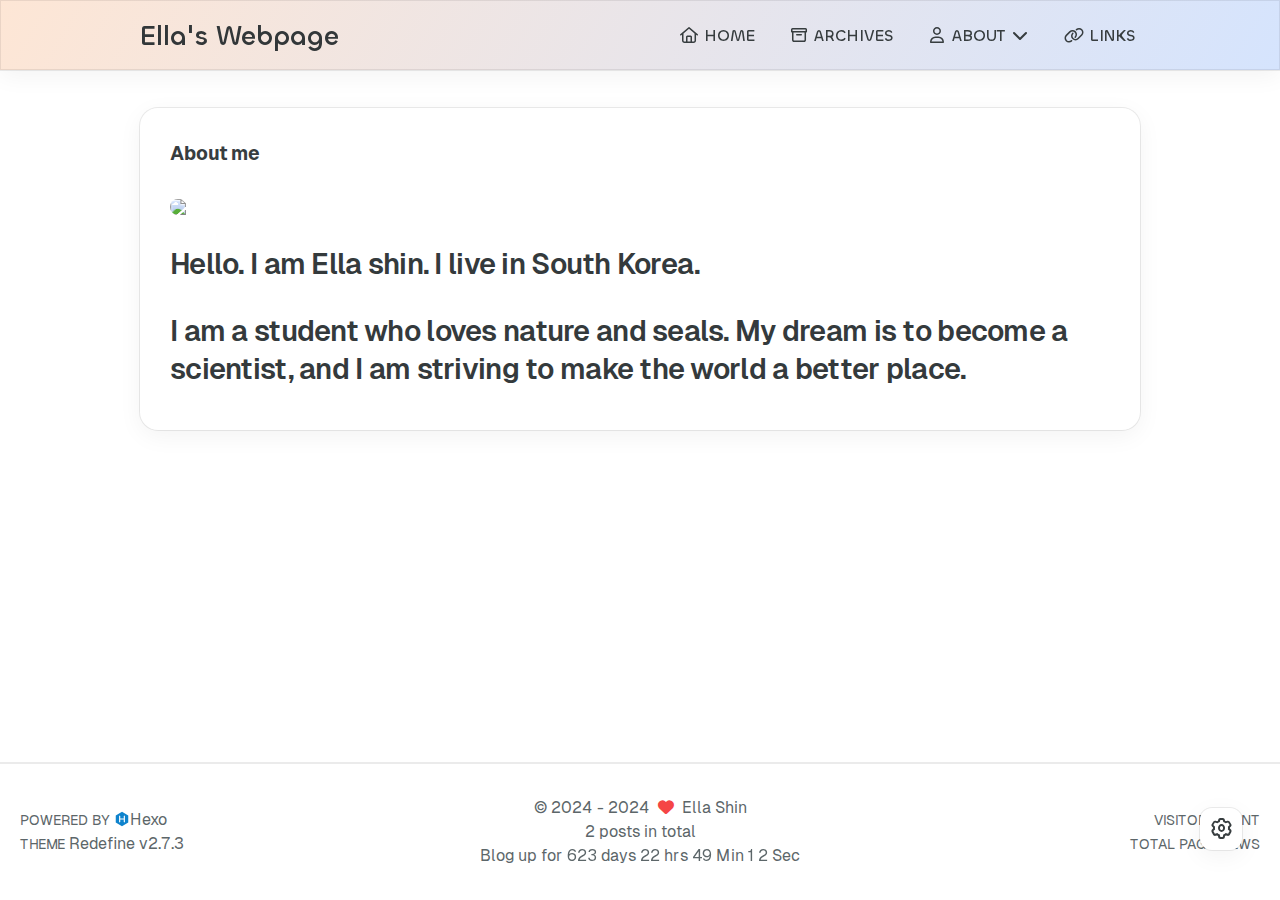
==== commit f39555aa: "Site updated: 2024-11-13 21:38:41" ====
--- a/about/index.html
+++ b/about/index.html
@@ -25,12 +25,12 @@
 <meta property="og:site_name" content="Ella&#39;s Webpage">
 <meta property="og:description" content="About me Hello. I am Ella shin. I live in South Korea.I am a student who loves nature and seals. My dream is to become a scientist, and I am striving to make the world a better place.">
 <meta property="og:locale" content="en_US">
-<meta property="og:image" content="https://private-user-images.githubusercontent.com/97296319/384966842-ad52fa9b-5321-42a9-aae8-57b057985a7f.jpg?jwt=eyJhbGciOiJIUzI1NiIsInR5cCI6IkpXVCJ9.[base64].RNymVC285p_1xlcNVyYTI-5qsS68D8w498DHHn1FE3o">
+<meta property="og:image" content="http://example.com/images/welcome.jpg">
 <meta property="article:published_time" content="2024-11-09T11:53:53.000Z">
-<meta property="article:modified_time" content="2024-11-11T15:02:17.762Z">
+<meta property="article:modified_time" content="2024-11-13T12:38:17.437Z">
 <meta property="article:author" content="Ella Shin">
 <meta name="twitter:card" content="summary">
-<meta name="twitter:image" content="https://private-user-images.githubusercontent.com/97296319/384966842-ad52fa9b-5321-42a9-aae8-57b057985a7f.jpg?jwt=eyJhbGciOiJIUzI1NiIsInR5cCI6IkpXVCJ9.[base64].RNymVC285p_1xlcNVyYTI-5qsS68D8w498DHHn1FE3o">
+<meta name="twitter:image" content="http://example.com/images/welcome.jpg">
     
     
     <!--- Icon Part-->
@@ -79,7 +79,7 @@
 
     <script id="hexo-configurations">
     window.config = {"hostname":"example.com","root":"/","language":"en"};
-    window.theme = {"articles":{"style":{"font_size":"16px","line_height":1.5,"image_border_radius":"14px","image_alignment":"center","image_caption":false,"link_icon":true,"title_alignment":"left","headings_top_spacing":{"h1":"3.2rem","h2":"2.4rem","h3":"1.9rem","h4":"1.6rem","h5":"1.4rem","h6":"1.3rem"}},"word_count":{"enable":true,"count":true,"min2read":true},"author_label":{"enable":true,"auto":false,"list":[]},"code_block":{"copy":true,"style":"mac","highlight_theme":{"light":"github","dark":"vs2015"},"font":{"enable":false,"family":null,"url":null}},"toc":{"enable":true,"max_depth":3,"number":false,"expand":true,"init_open":true},"copyright":{"enable":true,"default":"cc_by_nc_sa"},"lazyload":true,"recommendation":{"enable":false,"title":"推荐阅读","limit":3,"mobile_limit":2,"placeholder":"/images/wallhaven-wqery6-light.webp","skip_dirs":[]}},"colors":{"primary":"#A31F34","secondary":null,"default_mode":"light"},"global":{"fonts":{"chinese":{"enable":false,"family":null,"url":null},"english":{"enable":false,"family":null,"url":null},"title":{"enable":false,"family":null,"url":null}},"content_max_width":"1000px","sidebar_width":"210px","hover":{"shadow":true,"scale":false},"scroll_progress":{"bar":false,"percentage":true},"website_counter":{"url":"https://cn.vercount.one/js","enable":true,"site_pv":true,"site_uv":true,"post_pv":true},"single_page":true,"preloader":{"enable":false,"custom_message":null},"open_graph":true,"google_analytics":{"enable":false,"id":null}},"home_banner":{"enable":true,"style":"fixed","image":{"light":"/images/seal2.jpg","dark":"/images/seal2.jpg"},"title":"Ella's Blog","subtitle":{"text":["This is the first message","This is the second message","etc"],"hitokoto":{"enable":false,"show_author":false,"api":"https://v1.hitokoto.cn"},"typing_speed":100,"backing_speed":80,"starting_delay":500,"backing_delay":1500,"loop":true,"smart_backspace":true},"text_color":{"light":"#1a1b1c","dark":"#1a1b1c"},"text_style":{"title_size":"3.8rem","subtitle_size":"1.5rem","line_height":1.2},"custom_font":{"enable":false,"family":null,"url":null},"social_links":{"enable":false,"style":"default","links":{"github":null,"instagram":null,"zhihu":null,"twitter":null,"email":null},"qrs":{"weixin":null}}},"plugins":{"feed":{"enable":false},"aplayer":{"enable":false,"type":"fixed","audios":[{"name":null,"artist":null,"url":null,"cover":null,"lrc":null}]},"mermaid":{"enable":false,"version":"9.3.0"}},"version":"2.7.3","navbar":{"auto_hide":false,"color":{"left":"#f78736","right":"#367df7","transparency":35},"width":{"home":"1200px","pages":"1000px"},"links":{"Home":{"path":"/","icon":"fa-regular fa-house"},"Archives":{"path":"/archives","icon":"fa-regular fa-archive"},"Status":{"path":"https://status.ohevan.com/","icon":"fa-regular fa-chart-bar"},"About":{"icon":"fa-regular fa-user","submenus":{"Me":"/about","Github":"https://github.com/rosapetida/","Instagram":"https://www.instagram.com/ellaseal1234?igsh=dGt0aGczc3Ftdm52"}},"Links":{"icon":"fa-regular fa-link"}},"search":{"enable":false,"preload":true}},"page_templates":{"friends_column":2,"tags_style":"blur"},"home":{"sidebar":{"enable":true,"position":"left","first_item":"menu","announcement":null,"show_on_mobile":true,"links":null},"article_date_format":"auto","excerpt_length":200,"categories":{"enable":true,"limit":3},"tags":{"enable":true,"limit":3}},"footerStart":"2024/11/09 11:45:14"};
+    window.theme = {"articles":{"style":{"font_size":"16px","line_height":1.5,"image_border_radius":"14px","image_alignment":"center","image_caption":false,"link_icon":true,"title_alignment":"left","headings_top_spacing":{"h1":"3.2rem","h2":"2.4rem","h3":"1.9rem","h4":"1.6rem","h5":"1.4rem","h6":"1.3rem"}},"word_count":{"enable":true,"count":true,"min2read":true},"author_label":{"enable":true,"auto":false,"list":[]},"code_block":{"copy":true,"style":"mac","highlight_theme":{"light":"github","dark":"vs2015"},"font":{"enable":false,"family":null,"url":null}},"toc":{"enable":true,"max_depth":3,"number":false,"expand":true,"init_open":true},"copyright":{"enable":true,"default":"cc_by_nc_sa"},"lazyload":true,"recommendation":{"enable":false,"title":"推荐阅读","limit":3,"mobile_limit":2,"placeholder":"/images/wallhaven-wqery6-light.webp","skip_dirs":[]}},"colors":{"primary":"#A31F34","secondary":null,"default_mode":"light"},"global":{"fonts":{"chinese":{"enable":false,"family":null,"url":null},"english":{"enable":false,"family":null,"url":null},"title":{"enable":false,"family":null,"url":null}},"content_max_width":"1000px","sidebar_width":"210px","hover":{"shadow":true,"scale":false},"scroll_progress":{"bar":false,"percentage":true},"website_counter":{"url":"https://cn.vercount.one/js","enable":true,"site_pv":true,"site_uv":true,"post_pv":true},"single_page":true,"preloader":{"enable":false,"custom_message":null},"open_graph":true,"google_analytics":{"enable":false,"id":null}},"home_banner":{"enable":true,"style":"fixed","image":{"light":"/images/seal2.jpg","dark":"/images/seal2.jpg"},"title":"Ella's Blog","subtitle":{"text":["Be strong and take heart, all you who hope in the Lord","We love because he first loved us"],"hitokoto":{"enable":false,"show_author":false,"api":"https://v1.hitokoto.cn"},"typing_speed":100,"backing_speed":80,"starting_delay":500,"backing_delay":1500,"loop":true,"smart_backspace":true},"text_color":{"light":"#1a1b1c","dark":"#1a1b1c"},"text_style":{"title_size":"3.8rem","subtitle_size":"1.5rem","line_height":1.2},"custom_font":{"enable":false,"family":null,"url":null},"social_links":{"enable":false,"style":"default","links":{"github":null,"instagram":null,"zhihu":null,"twitter":null,"email":null},"qrs":{"weixin":null}}},"plugins":{"feed":{"enable":false},"aplayer":{"enable":false,"type":"fixed","audios":[{"name":null,"artist":null,"url":null,"cover":null,"lrc":null}]},"mermaid":{"enable":false,"version":"9.3.0"}},"version":"2.7.3","navbar":{"auto_hide":false,"color":{"left":"#f78736","right":"#367df7","transparency":35},"width":{"home":"1200px","pages":"1000px"},"links":{"Home":{"path":"/","icon":"fa-regular fa-house"},"Archives":{"path":"/archives","icon":"fa-regular fa-archive"},"About":{"icon":"fa-regular fa-user","submenus":{"Me":"/about","Github":"https://github.com/rosapetida/","Instagram":"https://www.instagram.com/ellaseal1234?igsh=dGt0aGczc3Ftdm52"}},"Links":{"icon":"fa-regular fa-link"}},"search":{"enable":false,"preload":true}},"page_templates":{"friends_column":2,"tags_style":"blur"},"home":{"sidebar":{"enable":true,"position":"left","first_item":"menu","announcement":null,"show_on_mobile":true,"links":null},"article_date_format":"auto","excerpt_length":200,"categories":{"enable":true,"limit":3},"tags":{"enable":true,"limit":3}},"footerStart":"2024/11/09 11:45:14"};
     window.lang_ago = {"second":"%s seconds ago","minute":"%s minutes ago","hour":"%s hours ago","day":"%s days ago","week":"%s weeks ago","month":"%s months ago","year":"%s years ago"};
     window.data = {"masonry":false};
   </script>
@@ -169,23 +169,6 @@
                                         >
                                     <i class="fa-regular fa-archive fa-fw"></i>
                                     ARCHIVES
-                                    
-                                </a>
-
-                                <!-- Submenu -->
-                                
-                            </li>
-                    
-                        
-                            
-
-                            <li class="navbar-item">
-                                <!-- Menu -->
-                                <a class=""
-                                   target="_blank" rel="noopener" href="https://status.ohevan.com/"
-                                        >
-                                    <i class="fa-regular fa-chart-bar fa-fw"></i>
-                                    STATUS
                                     
                                 </a>
 
@@ -309,26 +292,6 @@
                 
                     
 
-                    <li class="drawer-navbar-item text-base my-1.5 flex flex-col w-full">
-                        
-                        <a class="py-1.5 px-2 flex flex-row items-center justify-between gap-1 hover:!text-primary active:!text-primary text-2xl font-semibold group border-b border-border-color hover:border-primary w-full "
-                           target="_blank" rel="noopener" href="https://status.ohevan.com/"
-                        >
-                            <span>
-                                STATUS
-                            </span>
-                            
-                                <i class="fa-regular fa-chart-bar fa-sm fa-fw"></i>
-                            
-                        </a>
-                        
-
-                        
-                    </li>
-            
-                
-                    
-
                     <li class="drawer-navbar-item-sub text-base my-1.5 flex flex-col w-full">
                         
                         <div class="py-1.5 px-2 flex flex-row items-center justify-between gap-1 hover:!text-primary active:!text-primary cursor-pointer text-2xl font-semibold group border-b border-border-color hover:border-primary w-full "
@@ -429,7 +392,7 @@
             <h6 id="About-me"><a href="#About-me" class="headerlink" title="About me"></a><strong>About me</strong></h6><p><img  
                      lazyload
                      src="/images/loading.svg"
-                     data-src="https://private-user-images.githubusercontent.com/97296319/384966842-ad52fa9b-5321-42a9-aae8-57b057985a7f.jpg?jwt=eyJhbGciOiJIUzI1NiIsInR5cCI6IkpXVCJ9.[base64].RNymVC285p_1xlcNVyYTI-5qsS68D8w498DHHn1FE3o"
+                     data-src="/images/welcome.jpg"
                      
                 ></p>
 <h3 id=""><a href="#" class="headerlink" title=""></a></h3><h3 id="Hello-I-am-Ella-shin-I-live-in-South-Korea"><a href="#Hello-I-am-Ella-shin-I-live-in-South-Korea" class="headerlink" title="Hello. I am Ella shin. I live in South Korea."></a>Hello. I am Ella shin. I live in South Korea.</h3><h3 id="I-am-a-student-who-loves-nature-and-seals-My-dream-is-to-become-a-scientist-and-I-am-striving-to-make-the-world-a-better-place"><a href="#I-am-a-student-who-loves-nature-and-seals-My-dream-is-to-become-a-scientist-and-I-am-striving-to-make-the-world-a-better-place" class="headerlink" title="I am a student who loves nature and seals. My dream is to become a scientist, and I am striving to make the world a better place."></a>I am a student who loves nature and seals. My dream is to become a scientist, and I am striving to make the world a better place.</h3>
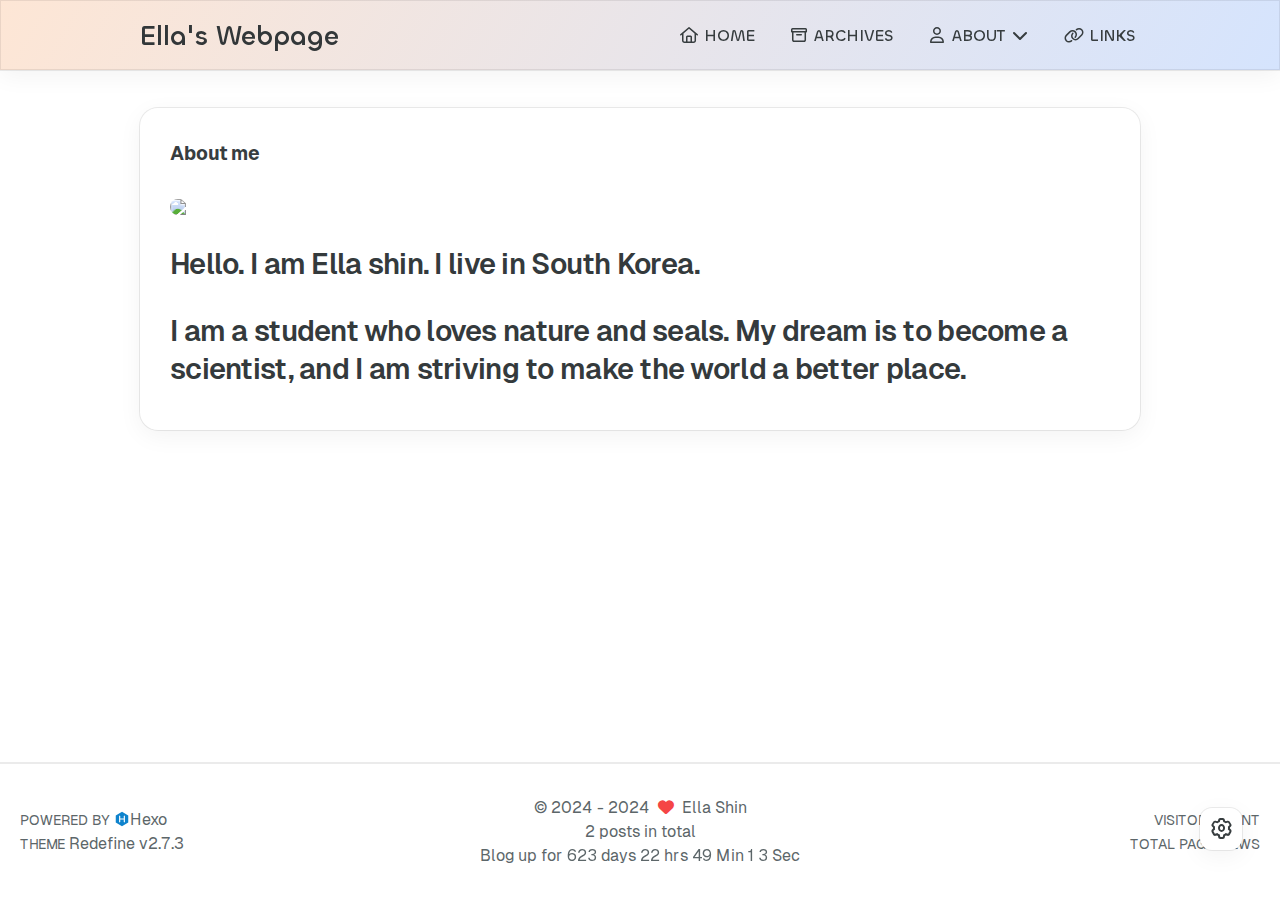
==== commit 15d9dbc3: "Site updated: 2024-11-13 21:47:59" ====
--- a/about/index.html
+++ b/about/index.html
@@ -27,7 +27,7 @@
 <meta property="og:locale" content="en_US">
 <meta property="og:image" content="http://example.com/images/welcome.jpg">
 <meta property="article:published_time" content="2024-11-09T11:53:53.000Z">
-<meta property="article:modified_time" content="2024-11-13T12:38:17.437Z">
+<meta property="article:modified_time" content="2024-11-13T12:47:23.108Z">
 <meta property="article:author" content="Ella Shin">
 <meta name="twitter:card" content="summary">
 <meta name="twitter:image" content="http://example.com/images/welcome.jpg">
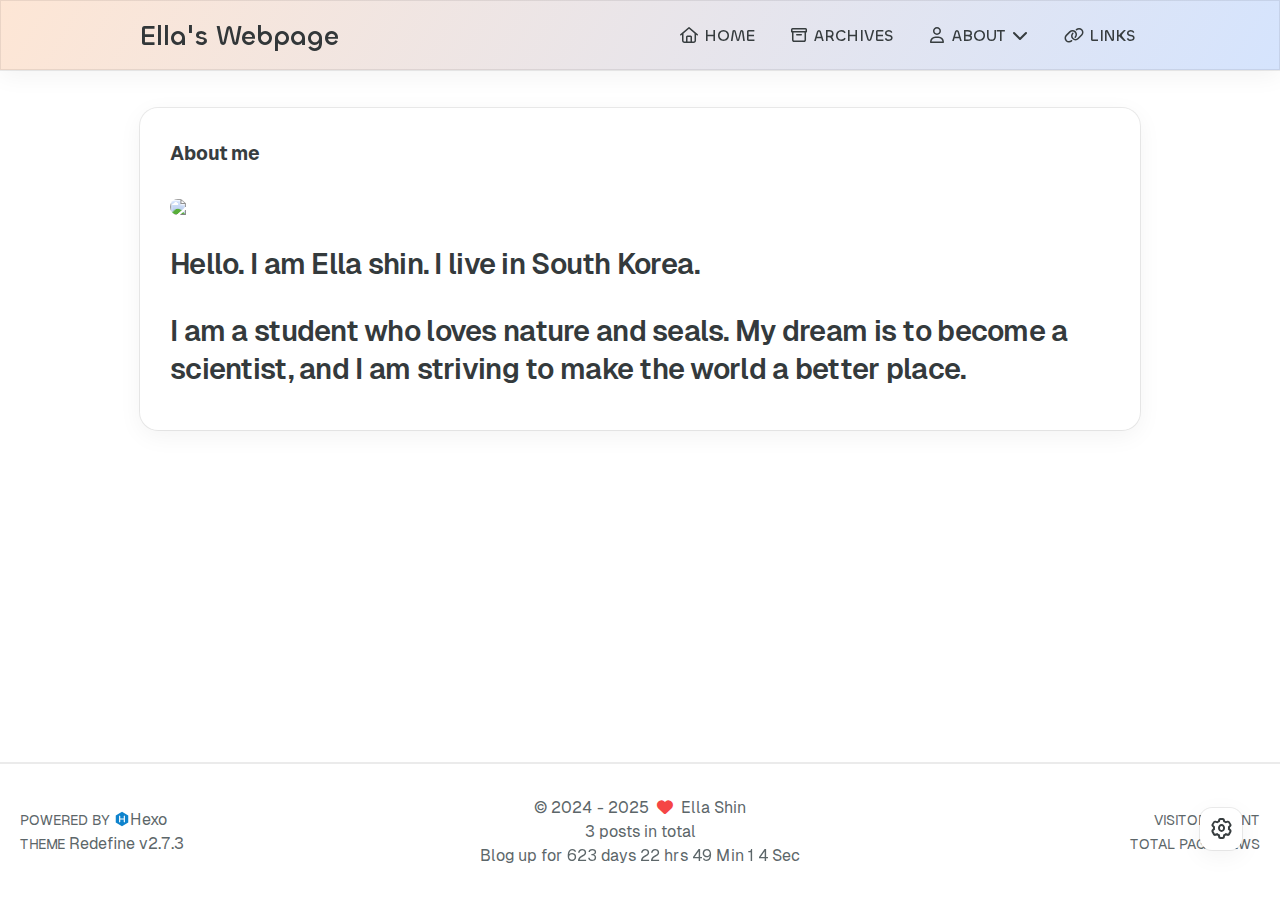
==== commit bf70cb21: "Site updated: 2025-03-21 20:44:02" ====
--- a/about/index.html
+++ b/about/index.html
@@ -25,12 +25,12 @@
 <meta property="og:site_name" content="Ella&#39;s Webpage">
 <meta property="og:description" content="About me Hello. I am Ella shin. I live in South Korea.I am a student who loves nature and seals. My dream is to become a scientist, and I am striving to make the world a better place.">
 <meta property="og:locale" content="en_US">
-<meta property="og:image" content="http://example.com/images/welcome.jpg">
+<meta property="og:image" content="http://example.com/images/old.JPG">
 <meta property="article:published_time" content="2024-11-09T11:53:53.000Z">
-<meta property="article:modified_time" content="2024-11-13T12:47:23.108Z">
+<meta property="article:modified_time" content="2024-11-13T13:24:35.747Z">
 <meta property="article:author" content="Ella Shin">
 <meta name="twitter:card" content="summary">
-<meta name="twitter:image" content="http://example.com/images/welcome.jpg">
+<meta name="twitter:image" content="http://example.com/images/old.JPG">
     
     
     <!--- Icon Part-->
@@ -363,7 +363,7 @@
         <div class="label text-third-text-color text-sm">Categories</div>
     </a>
     <a class="item tag-count-item flex flex-col justify-center items-center w-20" href="/archives">
-        <div class="number text-2xl sm:text-xl text-second-text-color font-semibold">2</div>
+        <div class="number text-2xl sm:text-xl text-second-text-color font-semibold">3</div>
         <div class="label text-third-text-color text-sm">Posts</div>
     </a>
 </div>
@@ -392,7 +392,7 @@
             <h6 id="About-me"><a href="#About-me" class="headerlink" title="About me"></a><strong>About me</strong></h6><p><img  
                      lazyload
                      src="/images/loading.svg"
-                     data-src="/images/welcome.jpg"
+                     data-src="/images/old.JPG"
                      
                 ></p>
 <h3 id=""><a href="#" class="headerlink" title=""></a></h3><h3 id="Hello-I-am-Ella-shin-I-live-in-South-Korea"><a href="#Hello-I-am-Ella-shin-I-live-in-South-Korea" class="headerlink" title="Hello. I am Ella shin. I live in South Korea."></a>Hello. I am Ella shin. I live in South Korea.</h3><h3 id="I-am-a-student-who-loves-nature-and-seals-My-dream-is-to-become-a-scientist-and-I-am-striving-to-make-the-world-a-better-place"><a href="#I-am-a-student-who-loves-nature-and-seals-My-dream-is-to-become-a-scientist-and-I-am-striving-to-make-the-world-a-better-place" class="headerlink" title="I am a student who loves nature and seals. My dream is to become a scientist, and I am striving to make the world a better place."></a>I am a student who loves nature and seals. My dream is to become a scientist, and I am striving to make the world a better place.</h3>
@@ -422,12 +422,12 @@
               <span>2024</span>
               -
             
-            2024&nbsp;&nbsp;<i class="fa-solid fa-heart fa-beat" style="--fa-animation-duration: 0.5s; color: #f54545"></i>&nbsp;&nbsp;<a href="/">Ella Shin</a>
+            2025&nbsp;&nbsp;<i class="fa-solid fa-heart fa-beat" style="--fa-animation-duration: 0.5s; color: #f54545"></i>&nbsp;&nbsp;<a href="/">Ella Shin</a>
             
                 
                 <p class="post-count space-x-0.5">
                     <span>
-                        2 posts in total
+                        3 posts in total
                     </span>
                     
                 </p>
